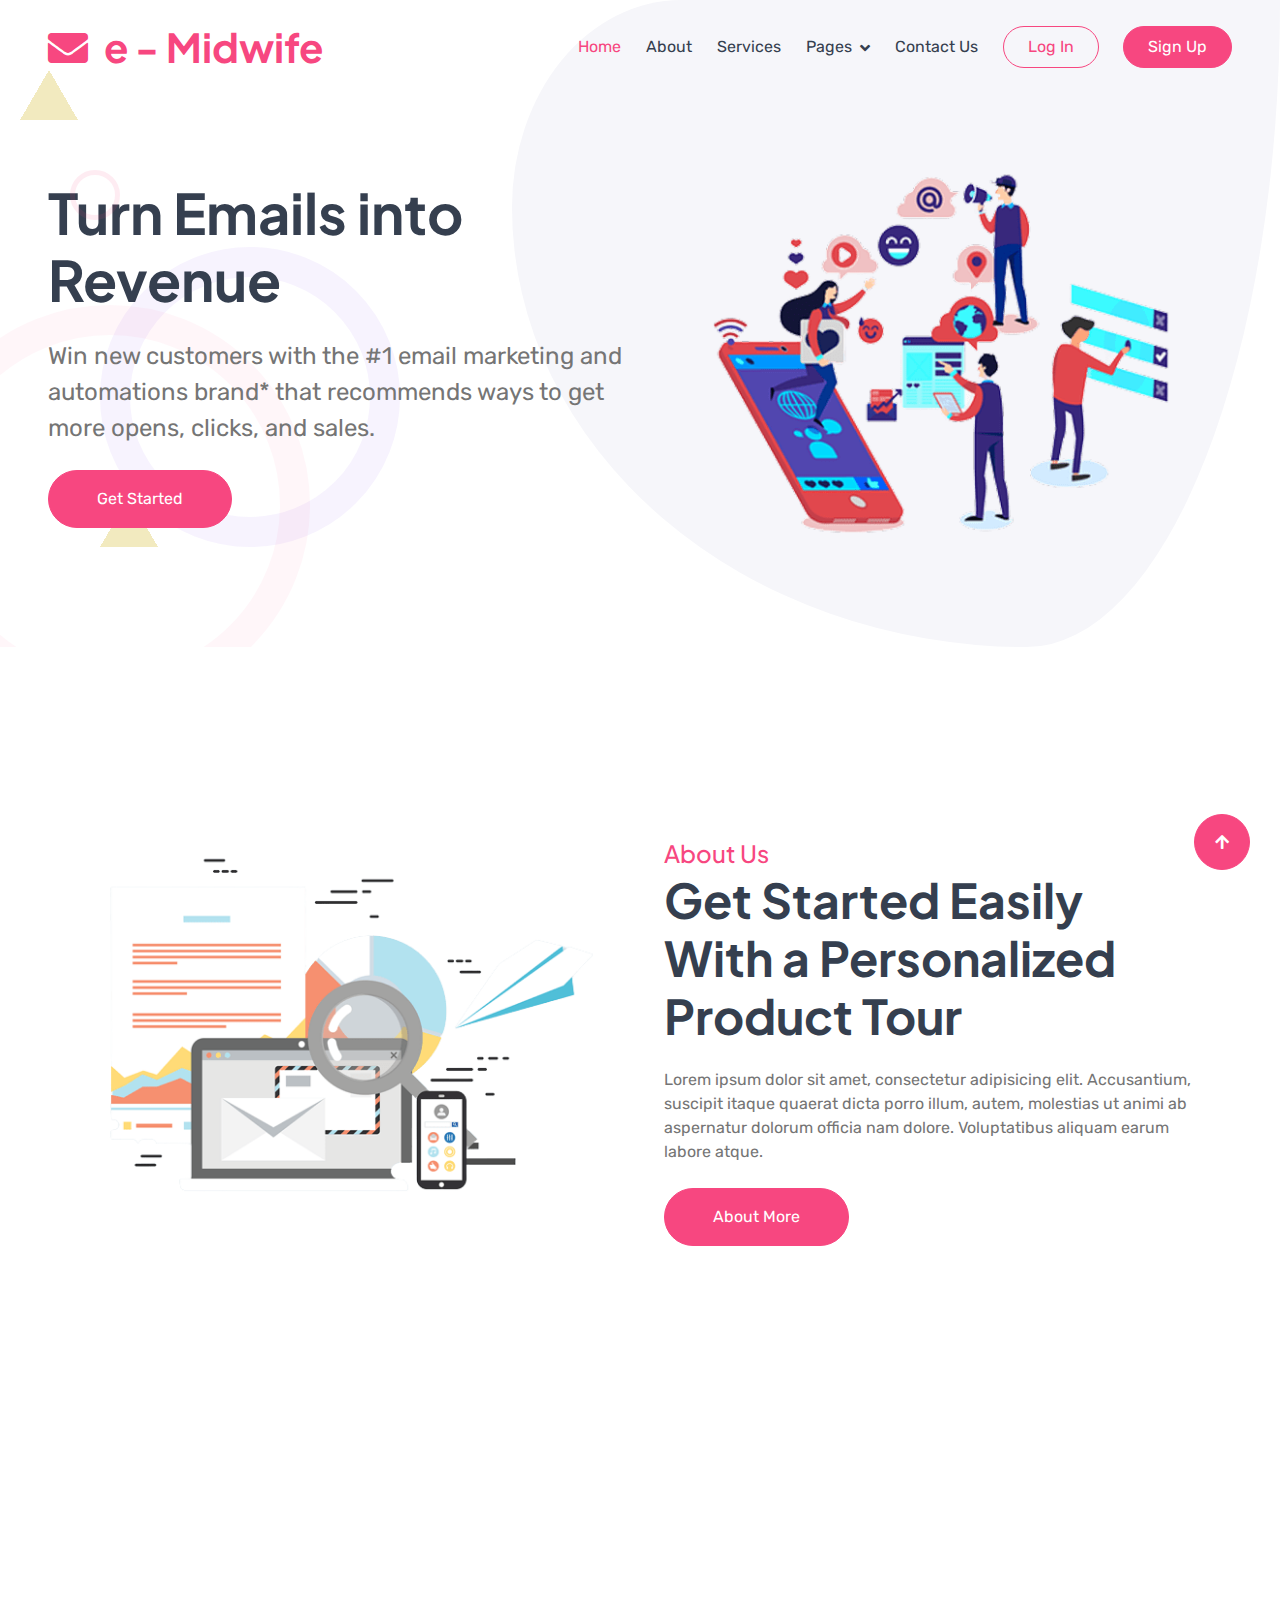
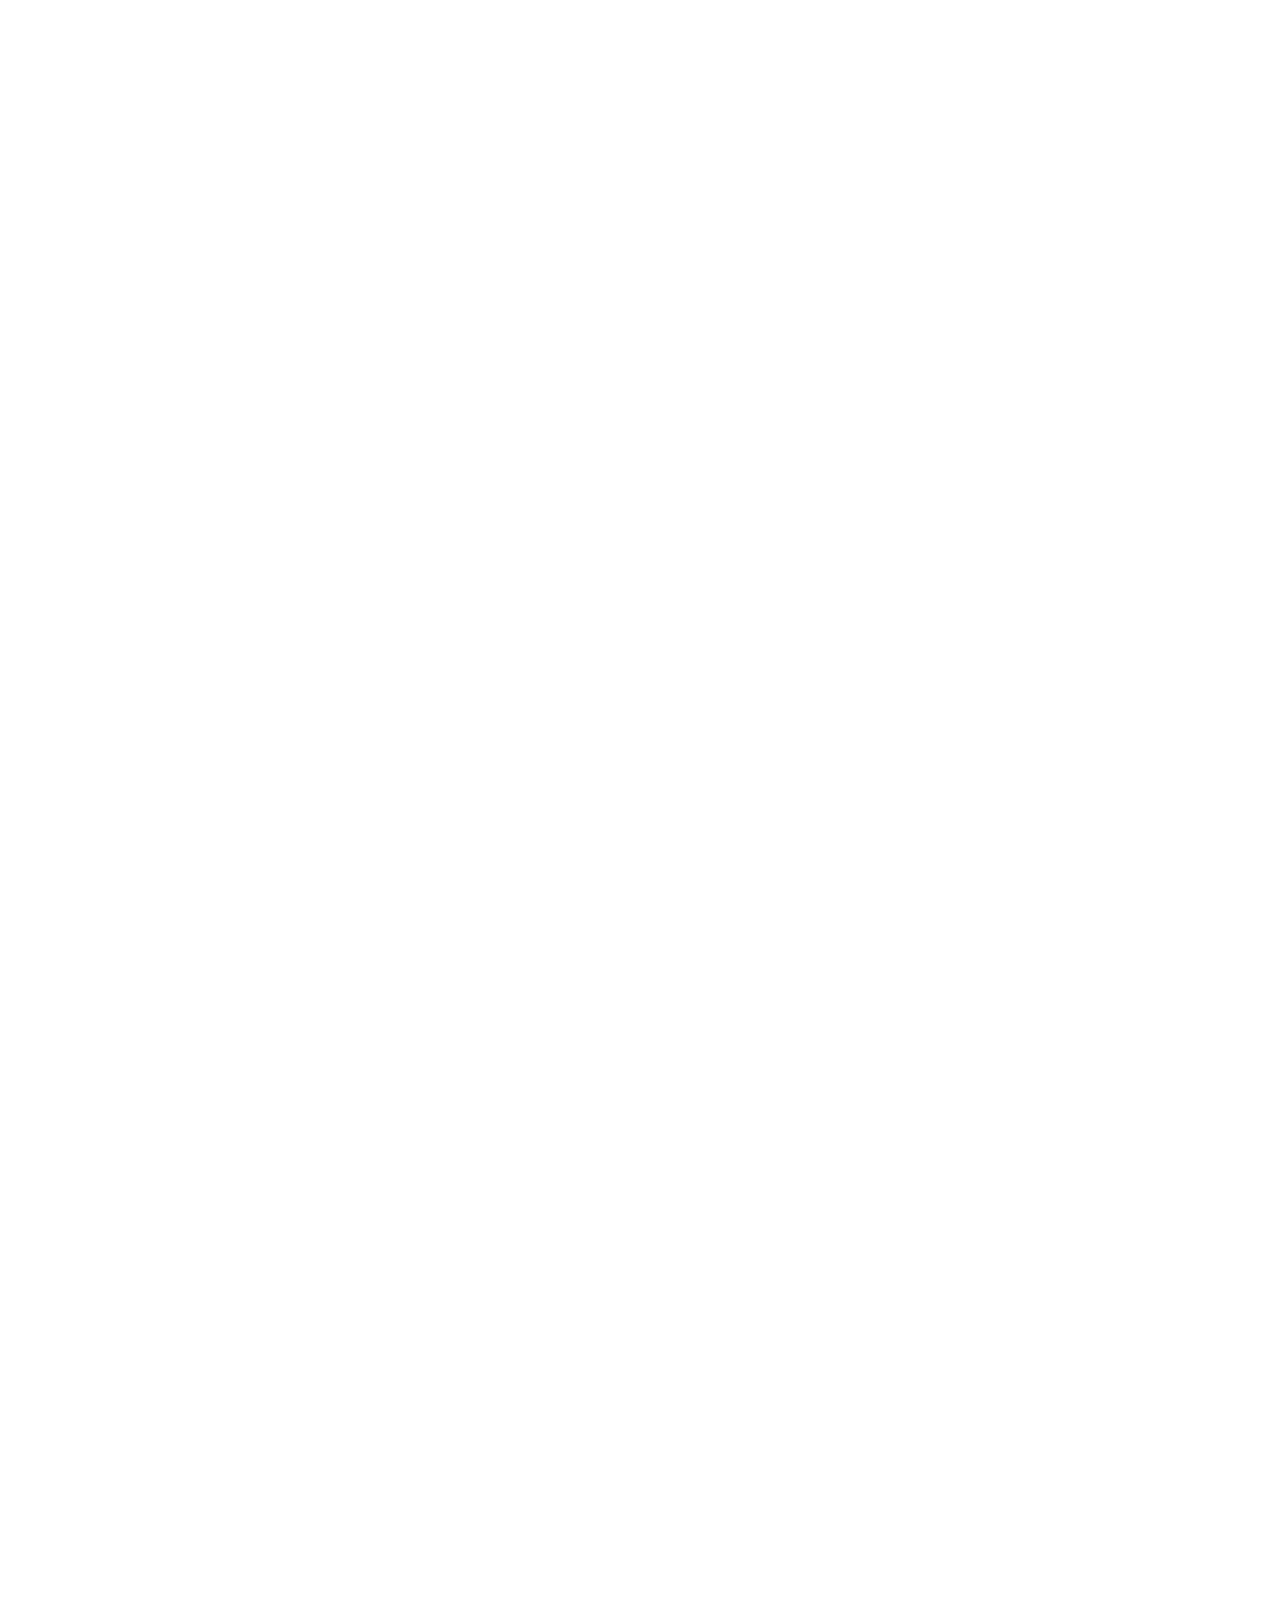
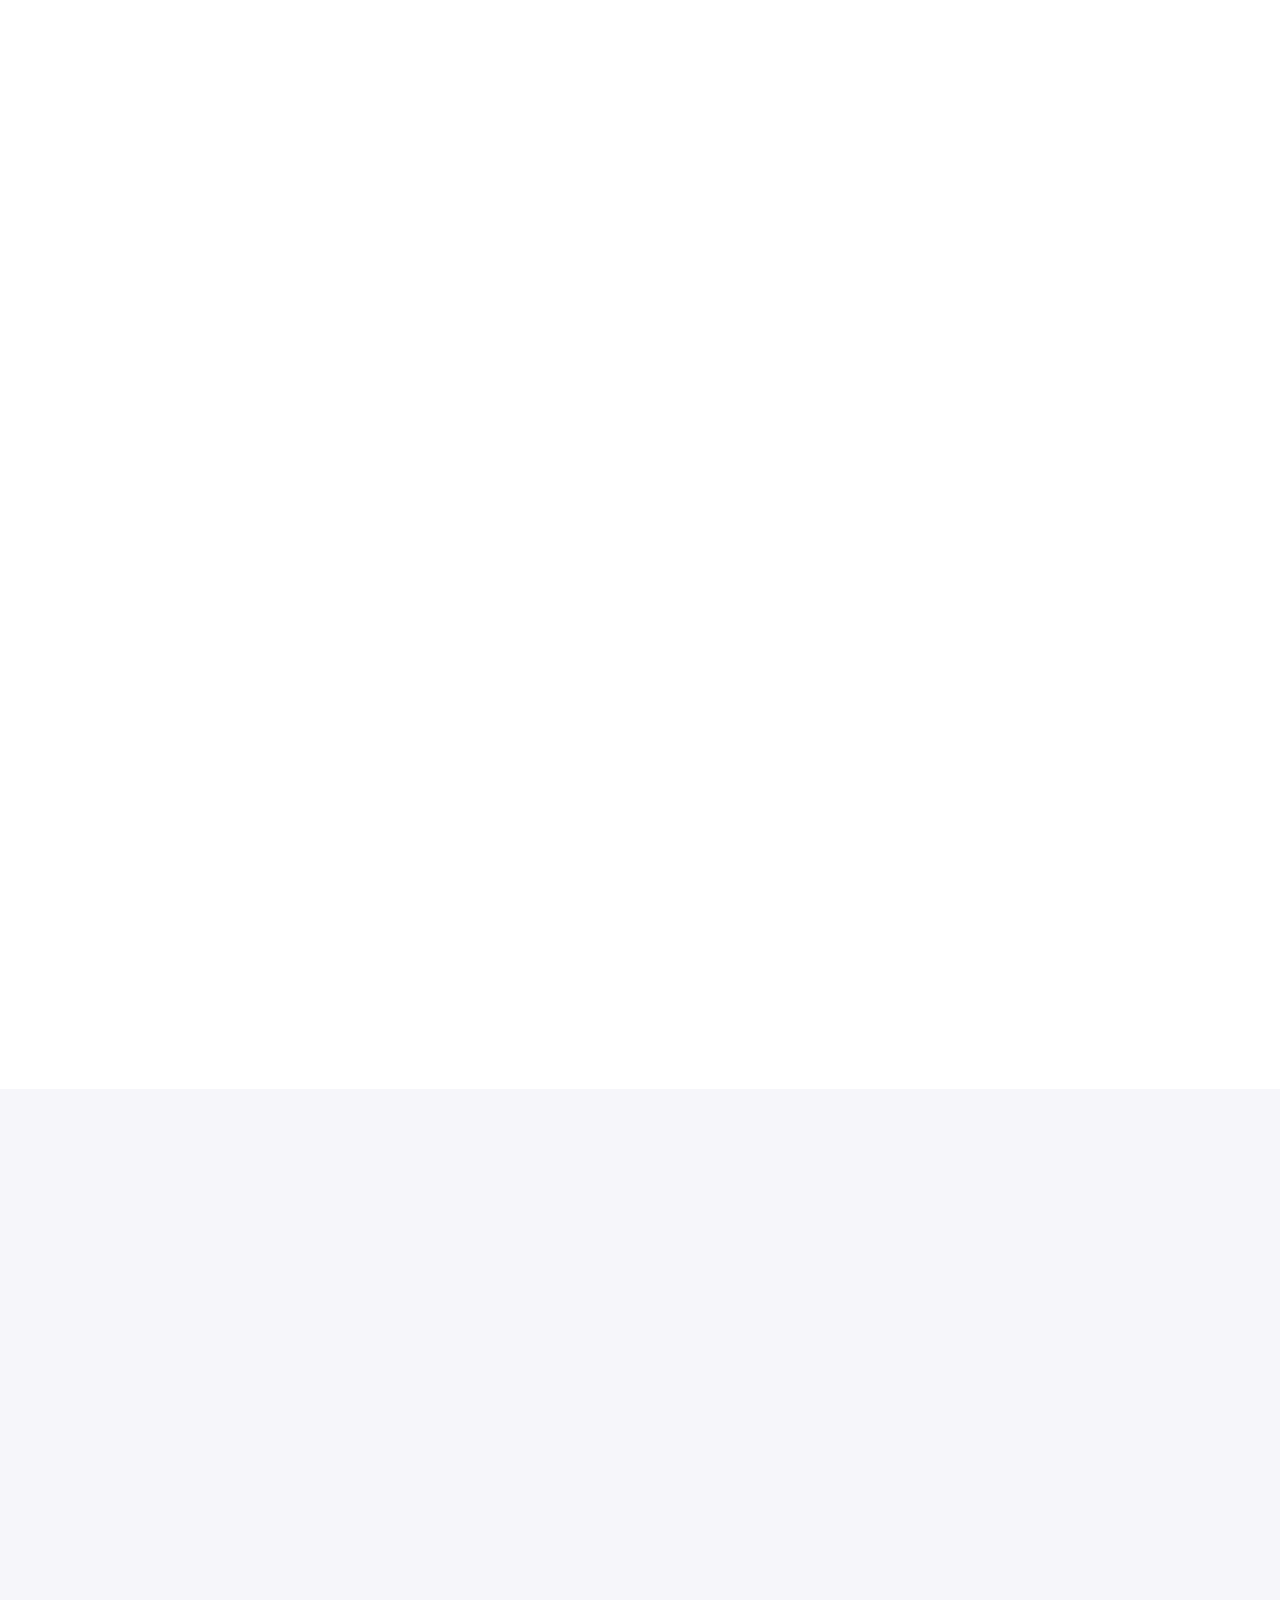
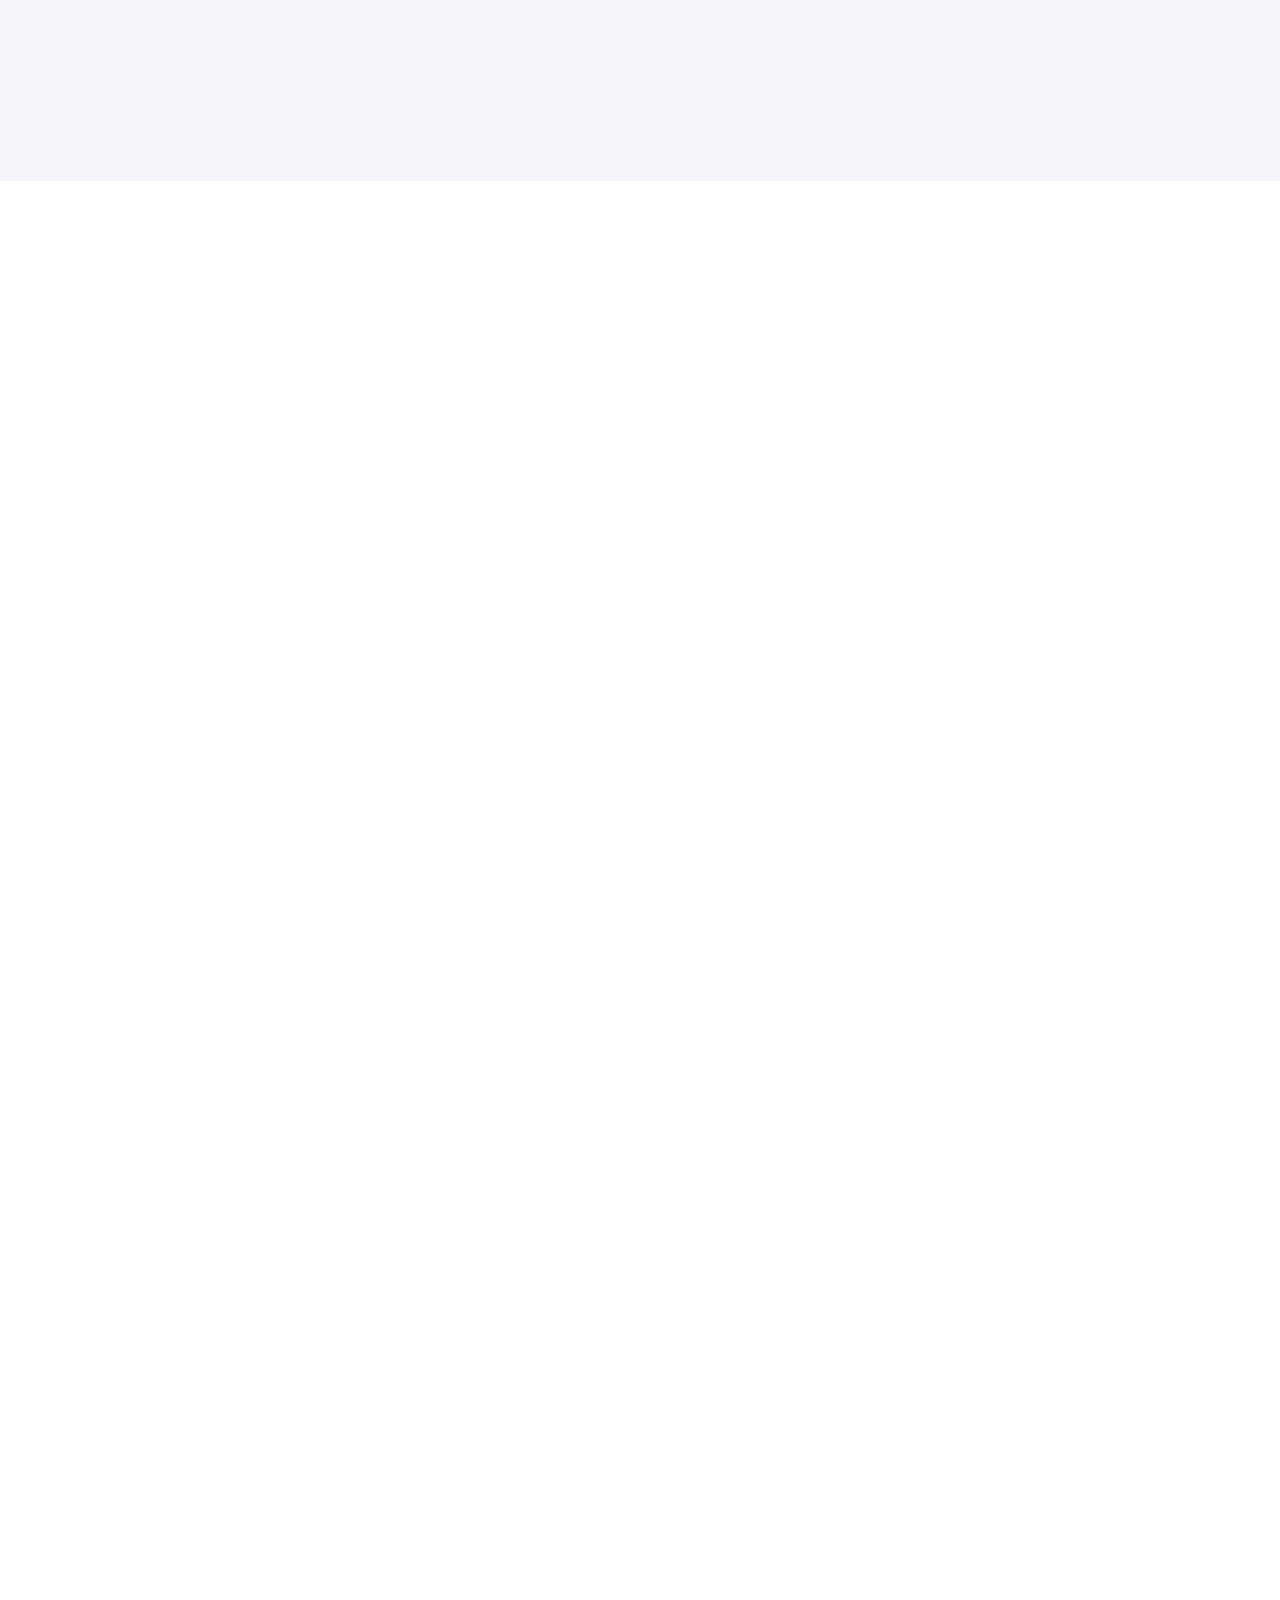
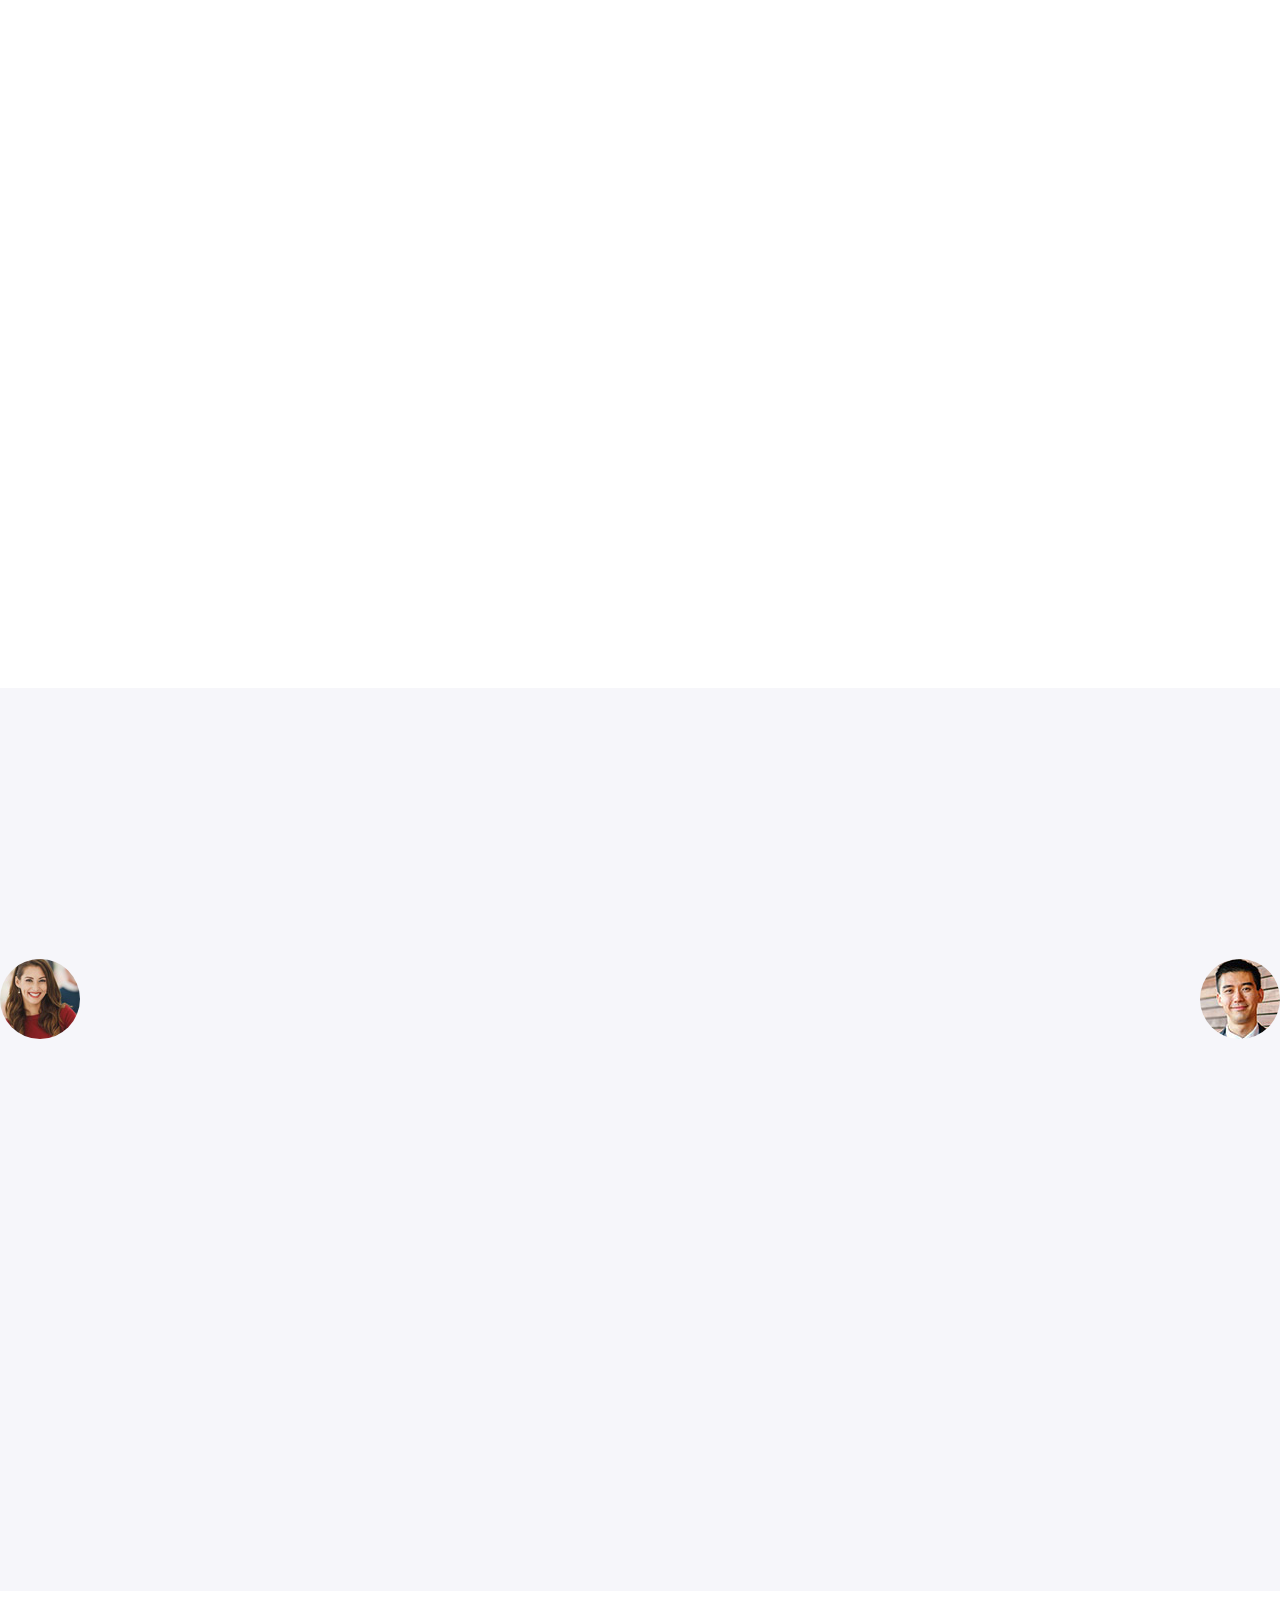
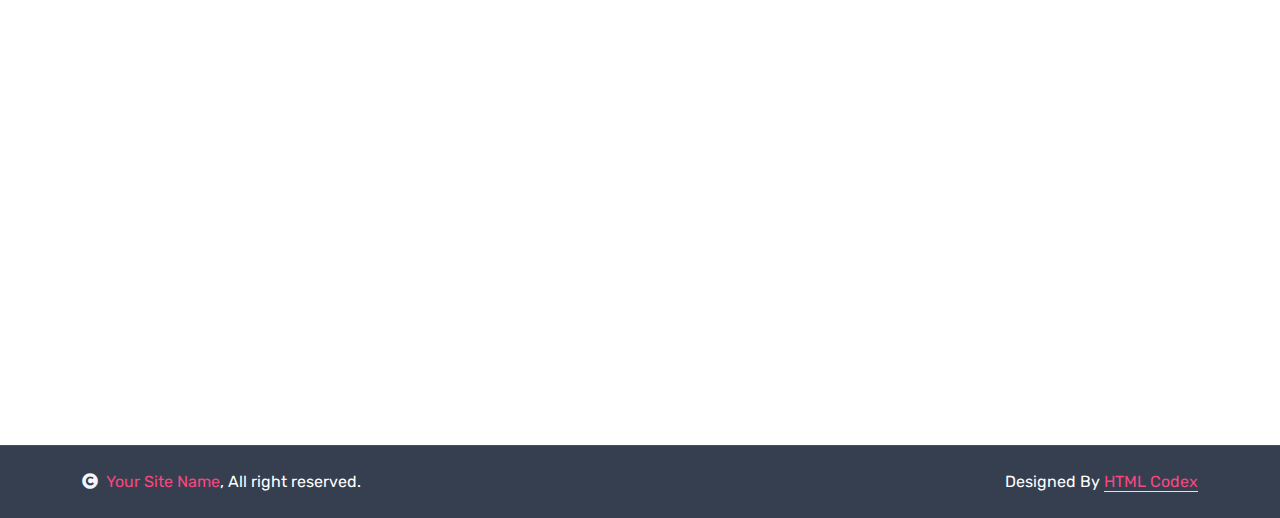
==== e-Midwife/index.html @ 735266c2 "implement research web site" ====
<!DOCTYPE html>
<html lang="en">

    <head>
        <meta charset="utf-8">
        <title>e - Midwife</title>
        <meta content="width=device-width, initial-scale=1.0" name="viewport">
        <meta content="" name="keywords">
        <meta content="" name="description">

        <!-- Google Web Fonts -->
        <link rel="preconnect" href="https://fonts.googleapis.com">
        <link rel="preconnect" href="https://fonts.gstatic.com" crossorigin>
        <link href="https://fonts.googleapis.com/css2?family=Plus+Jakarta+Sans:wght@500;600;700&family=Rubik:wght@400;500&display=swap" rel="stylesheet"> 

        <!-- Icon Font Stylesheet -->
        <link rel="stylesheet" href="https://use.fontawesome.com/releases/v5.15.4/css/all.css"/>
        <link href="https://cdn.jsdelivr.net/npm/bootstrap-icons@1.4.1/font/bootstrap-icons.css" rel="stylesheet">

        <!-- Libraries Stylesheet -->
        <link href="lib/animate/animate.min.css" rel="stylesheet">
        <link href="lib/owlcarousel/assets/owl.carousel.min.css" rel="stylesheet">
        <link href="lib/lightbox/css/lightbox.min.css" rel="stylesheet">

        <!-- Customized Bootstrap Stylesheet -->
        <link href="css/bootstrap.min.css" rel="stylesheet">

        <!-- Template Stylesheet -->
        <link href="css/style.css" rel="stylesheet">
    </head>

    <body>

        <!-- Spinner Start -->
        <div id="spinner" class="show bg-white position-fixed translate-middle w-100 vh-100 top-50 start-50 d-flex align-items-center justify-content-center">
            <div class="spinner-border text-primary" style="width: 3rem; height: 3rem;" role="status">
                <span class="sr-only">Loading...</span>
            </div>
        </div>
        <!-- Spinner End -->


        <!-- Navbar & Hero Start -->
        <div class="container-fluid header position-relative overflow-hidden p-0">
            <nav class="navbar navbar-expand-lg fixed-top navbar-light px-4 px-lg-5 py-3 py-lg-0">
                <a href="index.html" class="navbar-brand p-0">
                    <h1 class="display-6 text-primary m-0"><i class="fas fa-envelope me-3"></i>e - Midwife</h1>
                    <!-- <img src="img/logo.png" alt="Logo"> -->
                </a>
                <button class="navbar-toggler" type="button" data-bs-toggle="collapse" data-bs-target="#navbarCollapse">
                    <span class="fa fa-bars"></span>
                </button>
                <div class="collapse navbar-collapse" id="navbarCollapse">
                    <div class="navbar-nav ms-auto py-0">
                        <a href="index.html" class="nav-item nav-link active">Home</a>
                        <a href="about.html" class="nav-item nav-link">About</a>
                        <a href="service.html" class="nav-item nav-link">Services</a>
                        <div class="nav-item dropdown">
                            <a href="#" class="nav-link dropdown-toggle" data-bs-toggle="dropdown">Pages</a>
                            <div class="dropdown-menu m-0">
                                <a href="feature.html" class="dropdown-item">Features</a>
                                <a href="pricing.html" class="dropdown-item">Pricing</a>
                                <a href="blog.html" class="dropdown-item">Blog</a>
                                <a href="testimonial.html" class="dropdown-item">Testimonial</a>
                                <a href="404.html" class="dropdown-item">404 Page</a>
                            </div>
                        </div>
                        <a href="contact.html" class="nav-item nav-link">Contact Us</a>
                    </div>
                    <a href="#" class="btn btn-light border border-primary rounded-pill text-primary py-2 px-4 me-4">Log In</a>
                    <a href="#" class="btn btn-primary rounded-pill text-white py-2 px-4">Sign Up</a>
                </div>
            </nav>


            <!-- Hero Header Start -->
            <div class="hero-header overflow-hidden px-5">
                <div class="rotate-img">
                    <img src="img/sty-1.png" class="img-fluid w-100" alt="">
                    <div class="rotate-sty-2"></div>
                </div>
                <div class="row gy-5 align-items-center">
                    <div class="col-lg-6 wow fadeInLeft" data-wow-delay="0.1s">
                        <h1 class="display-4 text-dark mb-4 wow fadeInUp" data-wow-delay="0.3s">Turn Emails into Revenue</h1>
                        <p class="fs-4 mb-4 wow fadeInUp" data-wow-delay="0.5s">Win new customers with the #1 email marketing and automations brand* that recommends ways to get more opens, clicks, and sales.</p>
                        <a href="#" class="btn btn-primary rounded-pill py-3 px-5 wow fadeInUp" data-wow-delay="0.7s">Get Started</a>
                    </div>
                    <div class="col-lg-6 wow fadeInRight" data-wow-delay="0.2s">
                        <img src="img/hero-img-1.png" class="img-fluid w-100 h-100" alt="">
                    </div>
                </div>
            </div>
            <!-- Hero Header End -->
        </div>
        <!-- Navbar & Hero End -->


        <!-- About Start -->
        <div class="container-fluid overflow-hidden py-5"  style="margin-top: 6rem;">
            <div class="container py-5">
                <div class="row g-5">
                    <div class="col-lg-6 wow fadeInUp" data-wow-delay="0.1s">
                        <div class="RotateMoveLeft">
                            <img src="img/about-1.png" class="img-fluid w-100" alt="">
                        </div>
                    </div>
                    <div class="col-lg-6 wow fadeInUp" data-wow-delay="0.3s">
                        <h4 class="mb-1 text-primary">About Us</h4>
                        <h1 class="display-5 mb-4">Get Started Easily With a Personalized Product Tour</h1>
                        <p class="mb-4">Lorem ipsum dolor sit amet, consectetur adipisicing elit. Accusantium, suscipit itaque quaerat dicta porro illum, autem, molestias ut animi ab aspernatur dolorum officia nam dolore. Voluptatibus aliquam earum labore atque.
                        </p>
                        <a href="#" class="btn btn-primary rounded-pill py-3 px-5">About More</a>
                    </div>
                </div>
            </div>
        </div>
        <!-- About End -->


        <!-- Service Start -->
        <div class="container-fluid service py-5">
            <div class="container py-5">
                <div class="text-center mx-auto mb-5 wow fadeInUp" data-wow-delay="0.1s" style="max-width: 900px;">
                    <h4 class="mb-1 text-primary">Our Service</h4>
                    <h1 class="display-5 mb-4">What We Can Do For You</h1>
                    <p class="mb-0">Dolor sit amet consectetur, adipisicing elit. Ipsam, beatae maxime. Vel animi eveniet doloremque reiciendis soluta iste provident non rerum illum perferendis earum est architecto dolores vitae quia vero quod incidunt culpa corporis, porro doloribus. Voluptates nemo doloremque cum.
                    </p>
                </div>
                <div class="row g-4 justify-content-center">
                    <div class="col-md-6 col-lg-4 col-xl-3 wow fadeInUp" data-wow-delay="0.1s">
                        <div class="service-item text-center rounded p-4">
                            <div class="service-icon d-inline-block bg-light rounded p-4 mb-4"><i class="fas fa-mail-bulk fa-5x text-secondary"></i></div>
                            <div class="service-content">
                                <h4 class="mb-4">Email Newsletters</h4>
                                <p class="mb-4">Lorem ipsum dolor sit amet consectetur adipisicing elit.consectetur adipisicing elit
                                </p>
                                <a href="#" class="btn btn-light rounded-pill text-primary py-2 px-4">Read More</a>
                            </div>
                        </div>
                    </div>
                    <div class="col-md-6 col-lg-4 col-xl-3 wow fadeInUp" data-wow-delay="0.3s">
                        <div class="service-item text-center rounded p-4">
                            <div class="service-icon d-inline-block bg-light rounded p-4 mb-4"><i class="fas fa-thumbs-up fa-5x text-secondary"></i></div>
                            <div class="service-content">
                                <h4 class="mb-4">Acquistion Emails </h4>
                                <p class="mb-4">Lorem ipsum dolor sit amet consectetur adipisicing elit.consectetur adipisicing elit
                                </p>
                                <a href="#" class="btn btn-light rounded-pill text-primary py-2 px-4">Read More</a>
                            </div>
                        </div>
                    </div>
                    <div class="col-md-6 col-lg-4 col-xl-3 wow fadeInUp" data-wow-delay="0.5s">
                        <div class="service-item text-center rounded p-4">
                            <div class="service-icon d-inline-block bg-light rounded p-4 mb-4"><i class="fa fa-subway fa-5x text-secondary"></i></div>
                            <div class="service-content">
                                <h4 class="mb-4">Retention Emails</h4>
                                <p class="mb-4">Lorem ipsum dolor sit amet consectetur adipisicing elit.consectetur adipisicing elit
                                </p>
                                <a href="#" class="btn btn-light rounded-pill text-primary py-2 px-4">Read More</a>
                            </div>
                        </div>
                    </div>
                    <div class="col-md-6 col-lg-4 col-xl-3 wow fadeInUp" data-wow-delay="0.7s">
                        <div class="service-item text-center rounded p-4">
                            <div class="service-icon d-inline-block bg-light rounded p-4 mb-4"><i class="fas fa-sitemap fa-5x text-secondary"></i></div>
                            <div class="service-content">
                                <h4 class="mb-4">Promotional Emails</h4>
                                <p class="mb-4">Lorem ipsum dolor sit amet consectetur adipisicing elit.consectetur adipisicing elit
                                </p>
                                <a href="#" class="btn btn-light rounded-pill text-primary py-2 px-4">Read More</a>
                            </div>
                        </div>
                    </div>
                    <div class="col-md-6 col-lg-4 col-xl-3 wow fadeInUp" data-wow-delay="0.1s">
                        <div class="service-item text-center rounded p-4">
                            <div class="service-icon d-inline-block bg-light rounded p-4 mb-4"><i class="fas fa-mail-bulk fa-5x text-secondary"></i></div>
                            <div class="service-content">
                                <h4 class="mb-4">Email Newsletters</h4>
                                <p class="mb-4">Lorem ipsum dolor sit amet consectetur adipisicing elit.consectetur adipisicing elit
                                </p>
                                <a href="#" class="btn btn-light rounded-pill text-primary py-2 px-4">Read More</a>
                            </div>
                        </div>
                    </div>
                    <div class="col-md-6 col-lg-4 col-xl-3 wow fadeInUp" data-wow-delay="0.3s">
                        <div class="service-item text-center rounded p-4">
                            <div class="service-icon d-inline-block bg-light rounded p-4 mb-4"><i class="fas fa-thumbs-up fa-5x text-secondary"></i></div>
                            <div class="service-content">
                                <h4 class="mb-4">Acquistion Emails </h4>
                                <p class="mb-4">Lorem ipsum dolor sit amet consectetur adipisicing elit.consectetur adipisicing elit
                                </p>
                                <a href="#" class="btn btn-light rounded-pill text-primary py-2 px-4">Read More</a>
                            </div>
                        </div>
                    </div>
                    <div class="col-md-6 col-lg-4 col-xl-3 wow fadeInUp" data-wow-delay="0.5s">
                        <div class="service-item text-center rounded p-4">
                            <div class="service-icon d-inline-block bg-light rounded p-4 mb-4"><i class="fa fa-subway fa-5x text-secondary"></i></div>
                            <div class="service-content">
                                <h4 class="mb-4">Retention Emails</h4>
                                <p class="mb-4">Lorem ipsum dolor sit amet consectetur adipisicing elit.consectetur adipisicing elit
                                </p>
                                <a href="#" class="btn btn-light rounded-pill text-primary py-2 px-4">Read More</a>
                            </div>
                        </div>
                    </div>
                    <div class="col-md-6 col-lg-4 col-xl-3 wow fadeInUp" data-wow-delay="0.7s">
                        <div class="service-item text-center rounded p-4">
                            <div class="service-icon d-inline-block bg-light rounded p-4 mb-4"><i class="fas fa-sitemap fa-5x text-secondary"></i></div>
                            <div class="service-content">
                                <h4 class="mb-4">Promotional Emails</h4>
                                <p class="mb-4">Lorem ipsum dolor sit amet consectetur adipisicing elit.consectetur adipisicing elit
                                </p>
                                <a href="#" class="btn btn-light rounded-pill text-primary py-2 px-4">Read More</a>
                            </div>
                        </div>
                    </div>
                </div>
            </div>
        </div>
        <!-- Service End -->


        <!-- Feature Start -->
        <div class="container-fluid feature overflow-hidden py-5">
            <div class="container py-5">
                <div class="text-center mx-auto mb-5 wow fadeInUp" data-wow-delay="0.1s" style="max-width: 900px;">
                    <h4 class="text-primary">Our Feature</h4>
                    <h1 class="display-5 mb-4">Important Features For Email Marketing</h1>
                    <p class="mb-0">Dolor sit amet consectetur, adipisicing elit. Ipsam, beatae maxime. Vel animi eveniet doloremque reiciendis soluta iste provident non rerum illum perferendis earum est architecto dolores vitae quia vero quod incidunt culpa corporis, porro doloribus. Voluptates nemo doloremque cum.
                    </p>
                </div>
                <div class="row g-4 justify-content-center text-center mb-5">
                    <div class="col-md-6 col-lg-4 col-xl-3 wow fadeInUp" data-wow-delay="0.1s">
                        <div class="text-center p-4">
                            <div class="d-inline-block rounded bg-light p-4 mb-4"><i class="fas fa-envelope fa-5x text-secondary"></i></div>
                            <div class="feature-content">
                                <a href="#" class="h4">Email Marketing <i class="fa fa-long-arrow-alt-right"></i></a>
                                <p class="mt-4 mb-0">Lorem ipsum dolor sit amet consectetur adipisicing elit.consectetur adipisicing elit
                                </p>
                            </div>
                        </div>
                    </div>
                    <div class="col-md-6 col-lg-4 col-xl-3 wow fadeInUp" data-wow-delay="0.3s">
                        <div class="text-center p-4">
                            <div class="d-inline-block rounded bg-light p-4 mb-4"><i class="fas fa-mail-bulk fa-5x text-secondary"></i></div>
                            <div class="feature-content">
                                <a href="#" class="h4">Email Builder <i class="fa fa-long-arrow-alt-right"></i></a>
                                <p class="mt-4 mb-0">Lorem ipsum dolor sit amet consectetur adipisicing elit.consectetur adipisicing elit
                                </p>
                            </div>
                        </div>
                    </div>
                    <div class="col-md-6 col-lg-4 col-xl-3 wow fadeInUp" data-wow-delay="0.5s">
                        <div class="text-center rounded p-4">
                            <div class="d-inline-block rounded bg-light p-4 mb-4"><i class="fas fa-sitemap fa-5x text-secondary"></i></div>
                            <div class="feature-content">
                                <a href="#" class="h4">Customer Builder <i class="fa fa-long-arrow-alt-right"></i></a>
                                <p class="mt-4 mb-0">Lorem ipsum dolor sit amet consectetur adipisicing elit.consectetur adipisicing elit
                                </p>
                            </div>
                        </div>
                    </div>
                    <div class="col-md-6 col-lg-4 col-xl-3 wow fadeInUp" data-wow-delay="0.7s">
                        <div class="text-center rounded p-4">
                            <div class="d-inline-block rounded bg-light p-4 mb-4"><i class="fas fa-tasks fa-5x text-secondary"></i></div>
                            <div class="feature-content">
                                <a href="#" class="h4">Campaign Manager <i class="fa fa-long-arrow-alt-right"></i></a>
                                <p class="mt-4 mb-0">Lorem ipsum dolor sit amet consectetur adipisicing elit.consectetur adipisicing elit
                                </p>
                            </div>
                        </div>
                    </div>
                    <div class="col-12 wow fadeInUp" data-wow-delay="0.1s">
                        <div class="my-3">
                            <a href="#" class="btn btn-primary d-inline rounded-pill px-5 py-3">More Features</a>
                        </div>
                    </div>
                </div>
                <div class="row g-5 pt-5" style="margin-top: 6rem;">
                    <div class="col-lg-6 wow fadeInLeft" data-wow-delay="0.1s">
                        <div class="feature-img RotateMoveLeft h-100" style="object-fit: cover;">
                            <img src="img/features-1.png" class="img-fluid w-100 h-100" alt="">
                        </div>
                    </div>
                    <div class="col-lg-6 wow fadeInRight" data-wow-delay="0.1s">
                        <h4 class="text-primary">Fearutes</h4>
                        <h1 class="display-5 mb-4">Push Your Visitors Into Happy Customers</h1>
                        <p class="mb-4">Lorem ipsum dolor sit amet, consectetur adipisicing elit. Accusantium, suscipit itaque quaerat dicta porro illum, autem, molestias ut animi ab aspernatur dolorum officia nam dolore. Voluptatibus aliquam earum labore atque.
                        </p>
                        <div class="row g-4">
                            <div class="col-6">
                                <div class="d-flex">
                                    <i class="fas fa-newspaper fa-4x text-secondary"></i>
                                    <div class="d-flex flex-column ms-3">
                                        <h2 class="mb-0 fw-bold">285</h2>
                                        <small class="text-dark">Created Projects</small>
                                    </div>
                                </div>
                            </div>
                            <div class="col-6">
                                <div class="d-flex">
                                    <i class="fas fa-users fa-4x text-secondary"></i>
                                    <div class="d-flex flex-column ms-3">
                                        <h2 class="mb-0 fw-bold">6560</h2>
                                        <small class="text-dark">Happy Clients</small>
                                    </div>
                                </div>
                            </div>
                        </div>
                        <div class="my-4">
                            <a href="#" class="btn btn-primary rounded-pill py-3 px-5">Read More</a>
                        </div>
                    </div>
                </div>
            </div>
        </div>
        <!-- Feature End -->


        <!-- FAQ Start -->
        <div class="container-fluid FAQ bg-light overflow-hidden py-5">
            <div class="container py-5">
                <div class="row g-5 align-items-center">
                    <div class="col-lg-6 wow fadeInLeft" data-wow-delay="0.1s">
                       <div class="accordion" id="accordionExample">
                            <div class="accordion-item border-0 mb-4">
                                <h2 class="accordion-header" id="headingOne">
                                    <button class="accordion-button rounded-top" type="button" data-bs-toggle="collapse" data-bs-target="#collapseOne" aria-expanded="true" aria-controls="collapseTOne">
                                        Why did you choose Our Email Services?
                                    </button>
                                </h2>
                                <div id="collapseOne" class="accordion-collapse collapse show" aria-labelledby="headingOne" data-bs-parent="#accordionExample">
                                    <div class="accordion-body my-2">
                                        <h5>Dolor sit amet consectetur adipisicing elit.</h5>
                                        <p>Lorem ipsum dolor sit amet consectetur adipisicing elit. Ad nemo impedit, sapiente quis illo quia nulla atque maxime fuga minima ipsa quae cum consequatur, sit, delectus exercitationem odit officiis maiores! Neque, quidem corrupti modi architecto eos saepe incidunt dignissimos rerum.</p>
                                        <p>Lorem ipsum dolor sit amet consectetur adipisicing elit. Dicta distinctio hic fuga odio excepturi ducimus sequi at. Doloribus, non aspernatur.</p>
                                    </div>
                                </div>
                            </div>
                            <div class="accordion-item border-0 mb-4">
                                <h2 class="accordion-header" id="headingTwo">
                                    <button class="accordion-button collapsed rounded-top" type="button" data-bs-toggle="collapse" data-bs-target="#collapseTwo" aria-expanded="false" aria-controls="collapseTwo">
                                        Are there any hidden charges? 
                                    </button>
                                </h2>
                                <div id="collapseTwo" class="accordion-collapse collapse" aria-labelledby="headingTwo" data-bs-parent="#accordionExample">
                                    <div class="accordion-body my-2">
                                        <h5>Dolor sit amet consectetur adipisicing elit.</h5>
                                        <p>Lorem ipsum dolor sit amet consectetur adipisicing elit. Ad nemo impedit, sapiente quis illo quia nulla atque maxime fuga minima ipsa quae cum consequatur, sit, delectus exercitationem odit officiis maiores! Neque, quidem corrupti modi architecto eos saepe incidunt dignissimos rerum.</p>
                                        <p>Lorem ipsum dolor sit amet consectetur adipisicing elit. Dicta distinctio hic fuga odio excepturi ducimus sequi at. Doloribus, non aspernatur.</p>
                                    </div>
                                </div>
                            </div>
                            <div class="accordion-item border-0">
                                <h2 class="accordion-header" id="headingThree">
                                    <button class="accordion-button collapsed rounded-top" type="button" data-bs-toggle="collapse" data-bs-target="#collapseThree" aria-expanded="false" aria-controls="collapseThree">
                                        What are the key challenges of email marketing?
                                    </button>
                                </h2>
                                <div id="collapseThree" class="accordion-collapse collapse" aria-labelledby="headingThree" data-bs-parent="#accordionExample">
                                    <div class="accordion-body my-2">
                                        <h5>Dolor sit amet consectetur adipisicing elit.</h5>
                                        <p>Lorem ipsum dolor sit amet consectetur adipisicing elit. Ad nemo impedit, sapiente quis illo quia nulla atque maxime fuga minima ipsa quae cum consequatur, sit, delectus exercitationem odit officiis maiores! Neque, quidem corrupti modi architecto eos saepe incidunt dignissimos rerum.</p>
                                        <p>Lorem ipsum dolor sit amet consectetur adipisicing elit. Dicta distinctio hic fuga odio excepturi ducimus sequi at. Doloribus, non aspernatur.</p>
                                    </div>
                                </div>
                            </div>
                       </div>
                    </div>
                    <div class="col-lg-6 wow fadeInRight" data-wow-delay="0.3s">
                        <div class="FAQ-img RotateMoveRight rounded">
                            <img src="img/about-1.png" class="img-fluid w-100" alt="">
                        </div>
                    </div>
                </div>
            </div>
        </div>
        <!-- FAQ End -->


        <!-- Pricing Start -->
        <div class="container-fluid price py-5">
            <div class="container py-5">
                <div class="text-center mx-auto mb-5 wow fadeInUp" data-wow-delay="0.1s" style="max-width: 900px;">
                    <h4 class="text-primary">Pricing Plan</h4>
                    <h1 class="display-5 mb-4">Not Sure Which Plan Is For You?</h1>
                    <p class="mb-0">Dolor sit amet consectetur, adipisicing elit. Ipsam, beatae maxime. Vel animi eveniet doloremque reiciendis soluta iste provident non rerum illum perferendis earum est architecto dolores vitae quia vero quod incidunt culpa corporis, porro doloribus. Voluptates nemo doloremque cum.
                    </p>
                </div>
                <div class="row g-5 justify-content-center">
                    <div class="col-md-6 col-lg-6 col-xl-4 wow fadeInUp" data-wow-delay="0.1s">
                        <div class="price-item bg-light rounded text-center">
                            <div class="text-center text-dark border-bottom d-flex flex-column justify-content-center p-4" style="width: 100%; height: 160px;">
                                <p class="fs-2 fw-bold text-uppercase mb-0">BASIC</p>
                                <div class="d-flex justify-content-center">
                                    <strong class="align-self-start">$</strong>
                                    <p class="mb-0"><span class="display-5">00</span>/mo</p>
                                </div>                        
                            </div>
                            <div class="text-start p-5">
                                <p><i class="fas fa-check text-success me-1"></i> Limited Acess Library</p>
                                <p><i class="fas fa-check text-success me-1"></i> Customer Support</p>
                                <p><i class="fas fa-check text-success me-1"></i> Pre-built Email Templates</p>
                                <p><i class="fas fa-check text-success me-1"></i> Reporting & Analytics</p>
                                <p><i class="fas fa-check text-success me-1"></i> Forms & Landing Pages</p>
                                <p><i class="fas fa-check text-success me-1"></i> A/B Testing</p>
                                <p><i class="fas fa-check text-success me-1"></i> Email Scheduling</p>
                                <p><i class="fas fa-check text-success me-1"></i> Automated Customer Journeys</p>
                                <p><i class="fas fa-times text-danger me-1"></i> Creative Assistant</p>
                                <p class="mb-4"><i class="fas fa-times text-danger me-1"></i> Role-based Access</p>
                                <button class="btn btn-light rounded-pill py-2 px-5" type="button">Get Started</button>
                            </div>
                        </div>
                    </div>
                    <div class="col-md-6 col-lg-6 col-xl-4 wow fadeInUp" data-wow-delay="0.3s">
                        <div class="price-item bg-light rounded text-center">
                            <div class="pice-item-offer">Popular</div>
                            <div class="text-center text-primary border-bottom d-flex flex-column justify-content-center p-4" style="width: 100%; height: 160px;">
                                <p class="fs-2 fw-bold text-uppercase mb-0">Standard</p>
                                <div class="d-flex justify-content-center">
                                    <strong class="align-self-start">$</strong>
                                    <p class="mb-0"><span class="display-5">23</span>/mo</p>
                                </div>                        
                            </div>
                            <div class="text-start p-5">
                                <p><i class="fas fa-check text-success me-1"></i> Limited Acess Library</p>
                                <p><i class="fas fa-check text-success me-1"></i> Customer Support</p>
                                <p><i class="fas fa-check text-success me-1"></i> Pre-built Email Templates</p>
                                <p><i class="fas fa-check text-success me-1"></i> Reporting & Analytics</p>
                                <p><i class="fas fa-check text-success me-1"></i> Forms & Landing Pages</p>
                                <p><i class="fas fa-check text-success me-1"></i> A/B Testing</p>
                                <p><i class="fas fa-check text-success me-1"></i> Email Scheduling</p>
                                <p><i class="fas fa-check text-success me-1"></i> Automated Customer Journeys</p>
                                <p><i class="fas fa-times text-danger me-1"></i> Creative Assistant</p>
                                <p class="mb-4"><i class="fas fa-times text-danger me-1"></i> Role-based Access</p>
                                <button class="btn btn-light rounded-pill py-2 px-5" type="button">Get Started</button>
                            </div>
                        </div>
                    </div>
                    <div class="col-md-6 col-lg-6 col-xl-4 wow fadeInUp" data-wow-delay="0.5s">
                        <div class="price-item bg-light rounded text-center">
                            <div class="text-center text-secondary border-bottom d-flex flex-column justify-content-center p-4" style="width: 100%; height: 160px;">
                                <p class="fs-2 fw-bold text-uppercase mb-0">Premium</p>
                                <div class="d-flex justify-content-center">
                                    <strong class="align-self-start">$</strong>
                                    <p class="mb-0"><span class="display-5">49</span>/mo</p>
                                </div>                        
                            </div>
                            <div class="text-start p-5">
                                <p><i class="fas fa-check text-success me-1"></i> Limited Acess Library</p>
                                <p><i class="fas fa-check text-success me-1"></i> Customer Support</p>
                                <p><i class="fas fa-check text-success me-1"></i> Pre-built Email Templates</p>
                                <p><i class="fas fa-check text-success me-1"></i> Reporting & Analytics</p>
                                <p><i class="fas fa-check text-success me-1"></i> Forms & Landing Pages</p>
                                <p><i class="fas fa-check text-success me-1"></i> A/B Testing</p>
                                <p><i class="fas fa-check text-success me-1"></i> Email Scheduling</p>
                                <p><i class="fas fa-check text-success me-1"></i> Automated Customer Journeys</p>
                                <p><i class="fas fa-times text-danger me-1"></i> Creative Assistant</p>
                                <p class="mb-4"><i class="fas fa-times text-danger me-1"></i> Role-based Access</p>
                                <button class="btn btn-light rounded-pill py-2 px-5" type="button">Get Started</button>
                            </div>
                        </div>
                    </div>
                </div>
            </div>
        </div>
        <!-- Pricing End -->


        <!-- Blog Start -->
        <div class="container-fluid blog py-5">
            <div class="container py-5">
                <div class="text-center mx-auto mb-5 wow fadeInUp" data-wow-delay="0.1s" style="max-width: 900px;">
                    <h4 class="text-primary">Our Blog</h4>
                    <h1 class="display-5 mb-4">Join Us For New Blog</h1>
                    <p class="mb-0">Dolor sit amet consectetur, adipisicing elit. Ipsam, beatae maxime. Vel animi eveniet doloremque reiciendis soluta iste provident non rerum illum perferendis earum est architecto dolores vitae quia vero quod incidunt culpa corporis, porro doloribus. Voluptates nemo doloremque cum.
                    </p>
                </div>
                <div class="row g-4 justify-content-center">
                    <div class="col-md-6 col-lg-4 col-xl-3 wow fadeInUp" data-wow-delay="0.1s">
                        <div class="blog-item">
                            <div class="blog-img">
                                <img src="img/blog-1.png" class="img-fluid w-100" alt="">
                                <div class="blog-info">
                                    <span><i class="fa fa-clock"></i> Dec 01.2024</span>
                                    <div class="d-flex">
                                        <span class="me-3"> 3 <i class="fa fa-heart"></i></span>
                                        <a href="#" class="text-white">0 <i class="fa fa-comment"></i></a>
                                    </div>
                                </div>
                            </div>
                            <div class="blog-content text-dark border p-4 ">
                                <h5 class="mb-4">Dolor, sit amet consectetur adipisicing</h5>
                                <p class="mb-4">Lorem ipsum dolor sit amet consectur adip sed eiusmod amet consectur adip.</p>
                                <a class="btn btn-light rounded-pill py-2 px-4" href="#">Read More</a>
                            </div>
                        </div>
                    </div>
                    <div class="col-md-6 col-lg-4 col-xl-3 wow fadeInUp" data-wow-delay="0.3s">
                        <div class="blog-item">
                            <div class="blog-img">
                                <img src="img/blog-2.png" class="img-fluid w-100" alt="">
                                <div class="blog-info">
                                    <span><i class="fa fa-clock"></i> Dec 01.2024</span>
                                    <div class="d-flex">
                                        <span class="me-3"> 3 <i class="fa fa-heart"></i></span>
                                        <a href="#" class="text-white">0 <i class="fa fa-comment"></i></a>
                                    </div>
                                </div>
                            </div>
                            <div class="blog-content text-dark border p-4 ">
                                <h5 class="mb-4">Dolor, sit amet consectetur adipisicing</h5>
                                <p class="mb-4">Lorem ipsum dolor sit amet consectur adip sed eiusmod amet consectur adip.</p>
                                <a class="btn btn-light rounded-pill py-2 px-4" href="#">Read More</a>
                            </div>
                        </div>
                    </div>
                    <div class="col-md-6 col-lg-4 col-xl-3 wow fadeInUp" data-wow-delay="0.5s">
                        <div class="blog-item">
                            <div class="blog-img">
                                <img src="img/blog-3.png" class="img-fluid w-100" alt="">
                                <div class="blog-info">
                                    <span><i class="fa fa-clock"></i> Dec 01.2024</span>
                                    <div class="d-flex">
                                        <span class="me-3"> 3 <i class="fa fa-heart"></i></span>
                                        <a href="#" class="text-white">0 <i class="fa fa-comment"></i></a>
                                    </div>
                                </div>
                            </div>
                            <div class="blog-content text-dark border p-4 ">
                                <h5 class="mb-4">Dolor, sit amet consectetur adipisicing</h5>
                                <p class="mb-4">Lorem ipsum dolor sit amet consectur adip sed eiusmod amet consectur adip.</p>
                                <a class="btn btn-light rounded-pill py-2 px-4" href="#">Read More</a>
                            </div>
                        </div>
                    </div>
                    <div class="col-md-6 col-lg-4 col-xl-3 wow fadeInUp" data-wow-delay="0.7s">
                        <div class="blog-item">
                            <div class="blog-img">
                                <img src="img/blog-4.png" class="img-fluid w-100" alt="">
                                <div class="blog-info">
                                    <span><i class="fa fa-clock"></i> Dec 01.2024</span>
                                    <div class="d-flex">
                                        <span class="me-3"> 3 <i class="fa fa-heart"></i></span>
                                        <a href="#" class="text-white">0 <i class="fa fa-comment"></i></a>
                                    </div>
                                </div>
                            </div>
                            <div class="blog-content text-dark border p-4 ">
                                <h5 class="mb-4">Dolor, sit amet consectetur adipisicing</h5>
                                <p class="mb-4">Lorem ipsum dolor sit amet consectur adip sed eiusmod amet consectur adip.</p>
                                <a class="btn btn-light rounded-pill py-2 px-4" href="#">Read More</a>
                            </div>
                        </div>
                    </div>
                </div>
            </div>
        </div>
        <!-- Blog End -->


        <!-- Testimonial Start -->
        <div class="container-fluid testimonial py-5">
            <div class="container py-5">
                <div class="text-center mx-auto mb-5 wow fadeInUp" data-wow-delay="0.1s" style="max-width: 900px;">
                    <h4 class="text-primary">Testimonial</h4>
                    <h1 class="display-5 mb-4">What Our Client Say About Us</h1>
                    <p class="mb-0">Dolor sit amet consectetur, adipisicing elit. Ipsam, beatae maxime. Vel animi eveniet doloremque reiciendis soluta iste provident non rerum illum perferendis earum est architecto dolores vitae quia vero quod incidunt culpa corporis, porro doloribus. Voluptates nemo doloremque cum.
                    </p>
                </div>
                <div class="testimonial-carousel owl-carousel wow zoomInDown" data-wow-delay="0.2s">
                    <div class="testimonial-item" data-dot="<img class='img-fluid' src='img/testimonial-img-1.jpg' alt=''>">
                        <div class="testimonial-inner text-center p-5">
                            <div class="d-flex align-items-center justify-content-center mb-4">
                                <div class="testimonial-inner-img border border-primary border-3 me-4" style="width: 100px; height: 100px; border-radius: 50%;">
                                    <img src="img/testimonial-img-1.jpg" class="img-fluid rounded-circle" alt="">
                                </div>
                                <div>
                                    <h5 class="mb-2">John Abraham</h5>
                                    <p class="mb-0">New York, USA</p>
                                </div>
                            </div>
                            <p class="fs-7">Lorem ipsum dolor, sit amet consectetur adipisicing elit. Asperiores nemo facilis tempora esse explicabo sed! Dignissimos quia ullam pariatur blanditiis sed voluptatum. Totam aut quidem laudantium tempora. Minima, saepe earum!
                            </p>
                            <div class="text-center">
                                <div class="d-flex justify-content-center">
                                    <i class="fas fa-star text-primary"></i>
                                    <i class="fas fa-star text-primary"></i>
                                    <i class="fas fa-star text-primary"></i>
                                    <i class="fas fa-star text-primary"></i>
                                    <i class="fas fa-star text-primary"></i>
                                </div>
                            </div>
                        </div>
                    </div>
                    <div class="testimonial-item" data-dot="<img class='img-fluid' src='img/testimonial-img-2.jpg' alt=''>">
                        <div class="testimonial-inner text-center p-5">
                            <div class="d-flex align-items-center justify-content-center mb-4">
                                <div class="testimonial-inner-img border border-primary border-3 me-4" style="width: 100px; height: 100px; border-radius: 50%;">
                                    <img src="img/testimonial-img-2.jpg" class="img-fluid rounded-circle" alt="">
                                </div>
                                <div>
                                    <h5 class="mb-2">John Abraham</h5>
                                    <p class="mb-0">New York, USA</p>
                                </div>
                            </div>
                            <p class="fs-7">Lorem ipsum dolor, sit amet consectetur adipisicing elit. Asperiores nemo facilis tempora esse explicabo sed! Dignissimos quia ullam pariatur blanditiis sed voluptatum. Totam aut quidem laudantium tempora. Minima, saepe earum!
                            </p>
                            <div class="text-center">
                                <div class="d-flex justify-content-center">
                                    <i class="fas fa-star text-primary"></i>
                                    <i class="fas fa-star text-primary"></i>
                                    <i class="fas fa-star text-primary"></i>
                                    <i class="fas fa-star text-primary"></i>
                                    <i class="fas fa-star text-primary"></i>
                                </div>
                            </div>
                        </div>
                    </div>
                    <div class="testimonial-item" data-dot="<img class='img-fluid' src='img/testimonial-img-3.jpg' alt=''>">
                        <div class="testimonial-inner text-center p-5">
                            <div class="d-flex align-items-center justify-content-center mb-4">
                                <div class="testimonial-inner-img border border-primary border-3 me-4" style="width: 100px; height: 100px; border-radius: 50%;">
                                    <img src="img/testimonial-img-3.jpg" class="img-fluid rounded-circle" alt="">
                                </div>
                                <div>
                                    <h5 class="mb-2">John Abraham</h5>
                                    <p class="mb-0">New York, USA</p>
                                </div>
                            </div>
                            <p class="fs-7">Lorem ipsum dolor, sit amet consectetur adipisicing elit. Asperiores nemo facilis tempora esse explicabo sed! Dignissimos quia ullam pariatur blanditiis sed voluptatum. Totam aut quidem laudantium tempora. Minima, saepe earum!
                            </p>
                            <div class="text-center">
                                <div class="d-flex justify-content-center">
                                    <i class="fas fa-star text-primary"></i>
                                    <i class="fas fa-star text-primary"></i>
                                    <i class="fas fa-star text-primary"></i>
                                    <i class="fas fa-star text-primary"></i>
                                    <i class="fas fa-star text-primary"></i>
                                </div>
                            </div>
                        </div>
                    </div>
                </div>
            </div>
        </div>
        <!-- Testimonial End -->


        <!-- Footer Start -->
        <div class="container-fluid footer py-5 wow fadeIn" data-wow-delay="0.2s">
            <div class="container py-5">
                <div class="row g-5">
                    <div class="col-md-6 col-lg-6 col-xl-3">
                        <div class="footer-item d-flex flex-column">
                            <h4 class="text-dark mb-4">Company</h4>
                            <a href=""> Why Mailler?</a>
                            <a href=""> Our Features</a>
                            <a href=""> Our Portfolio</a>
                            <a href=""> About Us</a>
                            <a href=""> Our Blog & News</a>
                            <a href=""> Get In Touch</a>
                        </div>
                    </div>
                    <div class="col-md-6 col-lg-6 col-xl-3">
                        <div class="footer-item d-flex flex-column">
                            <h4 class="mb-4 text-dark">Quick Links</h4>
                            <a href=""> About Us</a>
                            <a href=""> Contact Us</a>
                            <a href=""> Privacy Policy</a>
                            <a href=""> Terms & Conditions</a>
                            <a href=""> Our Blog & News</a>
                            <a href=""> Our Team</a>
                        </div>
                    </div>
                    <div class="col-md-6 col-lg-6 col-xl-3">
                        <div class="footer-item d-flex flex-column">
                            <h4 class="mb-4 text-dark">Services</h4>
                            <a href=""> All Services</a>
                            <a href=""> Promotional Emails</a>
                            <a href=""> Product Updates</a>
                            <a href=""> Email Marketing</a>
                            <a href=""> Acquistion Emails</a>
                            <a href=""> Retention Emails</a>
                        </div>
                    </div>
                    <div class="col-md-6 col-lg-6 col-xl-3">
                        <div class="footer-item d-flex flex-column">
                            <h4 class="mb-4 text-dark">Contact Info</h4>
                            <a href=""><i class="fa fa-map-marker-alt me-2"></i> 123 Street, New York, USA</a>
                            <a href=""><i class="fas fa-envelope me-2"></i> info@example.com</a>
                            <a href=""><i class="fas fa-phone me-2"></i> +012 345 67890</a>
                            <a href="" class="mb-3"><i class="fas fa-print me-2"></i> +012 345 67890</a>
                            <div class="d-flex align-items-center">
                                <i class="fas fa-share fa-2x text-secondary me-2"></i>
                                <a class="btn-square btn btn-primary rounded-circle mx-1" href=""><i class="fab fa-facebook-f"></i></a>
                                <a class="btn-square btn btn-primary rounded-circle mx-1" href=""><i class="fab fa-twitter"></i></a>
                                <a class="btn-square btn btn-primary rounded-circle mx-1" href=""><i class="fab fa-instagram"></i></a>
                                <a class="btn-square btn btn-primary rounded-circle mx-1" href=""><i class="fab fa-linkedin-in"></i></a>
                            </div>
                        </div>
                    </div>
                </div>
            </div>
        </div>
        <!-- Footer End -->

        
        <!-- Copyright Start -->
        <div class="container-fluid copyright py-4">
            <div class="container">
                <div class="row g-4 align-items-center">
                    <div class="col-md-6 text-center text-md-start mb-md-0">
                        <span class="text-white"><a href="#"><i class="fas fa-copyright text-light me-2"></i>Your Site Name</a>, All right reserved.</span>
                    </div>
                    <div class="col-md-6 text-center text-md-end text-white">
                        <!--/*** This template is free as long as you keep the below author’s credit link/attribution link/backlink. ***/-->
                        <!--/*** If you'd like to use the template without the below author’s credit link/attribution link/backlink, ***/-->
                        <!--/*** you can purchase the Credit Removal License from "https://htmlcodex.com/credit-removal". ***/-->
                        Designed By <a class="border-bottom" href="https://htmlcodex.com">HTML Codex</a>
                    </div>
                </div>
            </div>
        </div>
        <!-- Copyright End -->


        <!-- Back to Top -->
        <a href="#" class="btn btn-primary btn-lg-square back-to-top"><i class="fa fa-arrow-up"></i></a>   

        
    <!-- JavaScript Libraries -->
    <script src="https://ajax.googleapis.com/ajax/libs/jquery/3.6.4/jquery.min.js"></script>
    <script src="https://cdn.jsdelivr.net/npm/bootstrap@5.0.0/dist/js/bootstrap.bundle.min.js"></script>
    <script src="lib/wow/wow.min.js"></script>
    <script src="lib/easing/easing.min.js"></script>
    <script src="lib/waypoints/waypoints.min.js"></script>
    <script src="lib/counterup/counterup.min.js"></script>
    <script src="lib/owlcarousel/owl.carousel.min.js"></script>
    <script src="lib/lightbox/js/lightbox.min.js"></script>
    

    <!-- Template Javascript -->
    <script src="js/main.js"></script>
    </body>

</html>
---- e-Midwife/css/style.css ----
/*** Spinner Start ***/
/*** Spinner ***/
#spinner {
    opacity: 0;
    visibility: hidden;
    transition: opacity .5s ease-out, visibility 0s linear .5s;
    z-index: 99999;
}

#spinner.show {
    transition: opacity .5s ease-out, visibility 0s linear 0s;
    visibility: visible;
    opacity: 1;
}
/*** Spinner End ***/

.back-to-top {
    position: fixed;
    right: 30px;
    bottom: 30px;
    display: flex;
    width: 45px;
    height: 45px;
    align-items: center;
    justify-content: center;
    transition: 0.5s;
    z-index: 99;
}

/*** Button Start ***/
.btn {
    font-weight: 600;
    transition: .5s;
}

.btn-square {
    width: 32px;
    height: 32px;
}

.btn-sm-square {
    width: 34px;
    height: 34px;
}

.btn-md-square {
    width: 44px;
    height: 44px;
}

.btn-lg-square {
    width: 56px;
    height: 56px;
}

.btn-square,
.btn-sm-square,
.btn-md-square,
.btn-lg-square {
    padding: 0;
    display: flex;
    align-items: center;
    justify-content: center;
    font-weight: normal;
    border-radius: 50%;
}

.btn.btn-primary {
    background: var(--bs-primary) !important;
    color: var(--bs-white) !important;
    font-weight: 400;
    transition: 0.5s;
}

.btn.btn-primary:hover {
    background: var(--bs-white) !important;
    color: var(--bs-primary) !important;
}

.btn.btn-light {
    background: var(--bs-light) !important;
    color: var(--bs-primary) !important;
    font-weight: 400;
    transition: 0.5s;
}

.btn.btn-light:hover {
    background: var(--bs-primary) !important;
    color: var(--bs-light) !important;
}


.RotateMoveLeft {
    position: relative;
    animation: RotateMoveLeft 10s linear infinite;
}

.RotateMoveRight {
    position: relative;
    animation: RotateMoveLeft 10s linear infinite;
}

@keyframes RotateMoveLeft {
    0%   {left: 0px;}
    50%   {left: 40px;}
    100%  {left: 0px;}
}

@keyframes RotateMoveRight {
    0%   {right: 0px;}
    50%   {right: 40px;}
    100%  {right: 0px;}
}


/*** Navbar ***/
.navbar-light .navbar-nav .nav-link {
    margin-right: 25px;
    padding: 35px 0;
    color: var(--bs-dark) !important;
    font-size: 16px;
    font-weight: 400;
    outline: none;
    transition: .5s;
}

.sticky-top.navbar-light .navbar-nav .nav-link {
    padding: 20px 0;
    color: var(--dark) !important;
}

.navbar-light .navbar-nav .nav-link:hover,
.navbar-light .navbar-nav .nav-link.active {
    color: var(--bs-primary) !important;
}

.navbar-light .navbar-brand img {
    max-height: 50px;
    transition: .5s;
}

.sticky-top.navbar-light .navbar-brand img {
    max-height: 45px;
}

.navbar .dropdown-toggle::after {
    border: none;
    content: "\f107";
    font-family: "Font Awesome 5 Free";
    font-weight: 600;
    vertical-align: middle;
    margin-left: 8px;
}

@media (min-width: 1200px) {
    .navbar .nav-item .dropdown-menu {
        display: block;
        visibility: hidden;
        top: 100%;
        transform: rotateX(-75deg);
        transform-origin: 0% 0%;
        border: 0;
        border-radius: 10px;
        transition: .5s;
        opacity: 0;
    }
}

.dropdown .dropdown-menu a:hover {
    background: var(--bs-primary);
    color: var(--bs-white);
}

.navbar .nav-item:hover .dropdown-menu {
    transform: rotateX(0deg);
    visibility: visible;
    background: var(--bs-light) !important;
    transition: .5s;
    opacity: 1;
}

.collapse.navbar-collapse {
    transition: 0.5s;
}

@media (max-width: 992px) {
    nav.bg-transparent {
        position: absolute;
        width: 100%;
        background: transparent !important;
    }

    .navbar.navbar-expand-lg button span {
        position: relative;
        z-index: 99;
    }

    .navbar {
        position: relative;
        background: var(--bs-light);
        z-index: 2;
    }

    .sticky-top.navbar-light {
        position: relative;
        background: var(--bs-white) !important;
        padding: 0 20px 20px 20px !important;
    }

    .sticky-top.navbar-light {
        background: transparent;
    }

    nav.navbar {
        padding: 0 30px 30px 0;
    }

    .navbar.navbar-expand-lg .navbar-toggler {
        padding: 10px 20px;
        border: 1px solid var(--bs-primary);
        color: var(--bs-primary);
    }

    .navbar-light .navbar-collapse {
        margin-top: 15px;
        border-top: 1px solid #DDDDDD;
    }

    .navbar-light .navbar-nav .nav-link,
    .sticky-top.navbar-light .navbar-nav .nav-link {
        padding: 10px 0;
        margin-left: 0;
        color: var(--bs-dark) !important;
    }


    .navbar-light .navbar-brand img {
        max-height: 45;
    }

    .hero-header {
        margin-top: -100px !important;
    }
}

@media (min-width: 992px) {
    .navbar-light {
        position: absolute;
        width: 100%;
        top: 0;
        left: 0;
        background: transparent !important;
        z-index: 999;
    }
    
    .sticky-top.navbar-light {
        position: fixed;
        background: var(--bs-light) !important;
    }
}
/*** Navbar End ***/

/*** Single Page Hero Header Start ***/
.bg-breadcrumb {
    position: relative;
    overflow: hidden;
    background: linear-gradient(rgba(102, 16, 242, 0.05), rgba(102, 16, 242, 0.05));
    background-position: center center;
    background-repeat: no-repeat;
    background-size: cover;
    padding: 150px 0 60px 0;
    margin-bottom: 6rem;
    transition: 0.5s;
}

.bg-breadcrumb::after {
    content: "";
    position: absolute;
    bottom: -20%;
    left: -10%;
    width: 600px;
    height: 600px;
    border-radius: 300px;
    border: 80px solid rgba(247, 71, 128, 0.05);
    background: transparent;
    animation: RotateMoveSingle 5s linear infinite;
    z-index: -1;
}

.bg-breadcrumb .breadcrumb {
    position: relative;
    z-index: 2;
}


@keyframes RotateMoveSingle {
    0% {
        -webkit-transform: rotateZ(0deg) rotate(0deg) translate3d(0, 1%, 0) rotateZ(0deg);
        transform: rotateZ(0deg) rotate(0deg) translate3d(0, 1%, 0) rotateZ(0deg);
    }
      100% {
        -webkit-transform: rotateZ(360deg) rotate(360deg) translate3d(0, 1%, 0) rotateZ(-360deg);
        transform: rotateZ(360deg) rotate(360deg) translate3d(0, 1%, 0) rotateZ(-360deg);
    }

    0% {bottom: 0px;}
    50%   {left: -10px;}
    75%   {bottom: 10%;}
    100%  {bottom: 0px;}
}

.bg-breadcrumb::before {
    content: "";
    position: absolute;
    top: -15%;
    right: -10%;
    width: 600px;
    height: 600px;
    border-radius: 300px;
    border: 80px solid rgba(247, 71, 128, 0.04);
    background: transparent;
    animation: RotateMoveSingle 5s linear infinite;
    z-index: -1;
}

@keyframes RotateMoveSingle {
    0% {
        -webkit-transform: rotateZ(0deg) rotate(0deg) translate3d(0, 1%, 0) rotateZ(0deg);
        transform: rotateZ(0deg) rotate(0deg) translate3d(0, 1%, 0) rotateZ(0deg);
    }
      100% {
        -webkit-transform: rotateZ(360deg) rotate(360deg) translate3d(0, 1%, 0) rotateZ(-360deg);
        transform: rotateZ(360deg) rotate(360deg) translate3d(0, 1%, 0) rotateZ(-360deg);
    }

    0% {top: 0px;}
    50%   {top: 10%;}
    100%  {top: 0px;}
}

@media (max-width: 992px) {
    .bg-breadcrumb {
        padding-top: 100px !important;
    }
}

.bg-breadcrumb .breadcrumb-item a {
    color: var(--bs-dark) !important;
}


.breadcrumb-animation {
    position: absolute;
    top: 0;
    left: 0;
    width: 100%;
    height: 100%;
    overflow: hidden;
}

.breadcrumb-animation li {
    position: absolute;
    display: block;
    list-style: none;
    width: 20px;
    height: 20px;
    background: rgba(102, 16, 242, 0.07);
    animation: animate 25s linear infinite;
    bottom: -150px;
    
}

.breadcrumb-animation li:nth-child(1) {
    left: 25%;
    width: 80px;
    height: 80px;
    animation-delay: 0s;
}


.breadcrumb-animation li:nth-child(2) {
    left: 10%;
    width: 20px;
    height: 20px;
    animation-delay: 2s;
    animation-duration: 12s;
}

.breadcrumb-animation li:nth-child(3) {
    left: 70%;
    width: 20px;
    height: 20px;
    animation-delay: 4s;
}

.breadcrumb-animation li:nth-child(4) {
    left: 40%;
    width: 60px;
    height: 60px;
    animation-delay: 0s;
    animation-duration: 18s;
}

.breadcrumb-animation li:nth-child(5) {
    left: 65%;
    width: 20px;
    height: 20px;
    animation-delay: 0s;
}

.breadcrumb-animation li:nth-child(6) {
    left: 75%;
    width: 110px;
    height: 110px;
    animation-delay: 3s;
}

.breadcrumb-animation li:nth-child(7) {
    left: 35%;
    width: 150px;
    height: 150px;
    animation-delay: 7s;
}

.breadcrumb-animation li:nth-child(8) {
    left: 50%;
    width: 25px;
    height: 25px;
    animation-delay: 15s;
    animation-duration: 45s;
}

.breadcrumb-animation li:nth-child(9) {
    left: 20%;
    width: 15px;
    height: 15px;
    animation-delay: 2s;
    animation-duration: 35s;
}

.breadcrumb-animation li:nth-child(10) {
    left: 85%;
    width: 150px;
    height: 150px;
    animation-delay: 0s;
    animation-duration: 11s;
}

@keyframes animate {

    0%{
        transform: translateY(0) rotate(0deg);
        opacity: 1;
        border-radius: 0;
    }

    100%{
        transform: translateY(-1000px) rotate(720deg);
        opacity: 0;
        border-radius: 50%;
    }

}
/*** Single Page Hero Header End ***/


/*** Hearo Header Start ***/
.header::after {
    position: absolute;
    content: "";
    top: 0;
    right: 0;
    width: 60%;
    height: 100%;
    background: var(--bs-light);
    border-radius: 22% 78% 33% 67% / 32% 0% 100% 68%;
    animation: bgMove 5s linear infinite;
    z-index: -1;
}

@keyframes bgMove {
    0%   {right: 0px;}
    50%   {right: 20px;}
    100%  {right: 0px;}
}

.header::before {
    content: "";
    position: absolute;
    bottom: -9%;
    left: -7%;
    width: 400px;
    height: 400px;
    border-radius: 200px;
    border: 30px solid rgba(247, 71, 128, 0.05);
    background: transparent;
    animation: RotateMoveHeader 5s linear infinite;
    z-index: -1;

}

@keyframes RotateMoveHeader {
    0% {
        -webkit-transform: rotateZ(0deg) rotate(0deg) translate3d(0, 1%, 0) rotateZ(0deg);
        transform: rotateZ(0deg) rotate(0deg) translate3d(0, 1%, 0) rotateZ(0deg);
    }
      100% {
        -webkit-transform: rotateZ(360deg) rotate(360deg) translate3d(0, 1%, 0) rotateZ(-360deg);
        transform: rotateZ(360deg) rotate(360deg) translate3d(0, 1%, 0) rotateZ(-360deg);
    }


    0% {bottom: 0px;}
    50%   {left: -10px;}
    75%   {bottom: 9%;}
    100%  {bottom: 0px;}
}

.hero-header {
    padding-top: 160px;
    padding-bottom: 100px;
    position: relative;
}

.hero-header::after {
    content: "";
    position: absolute;
    left: 100px;
    bottom: 100px;
    width: 58px;
    height: 50px;
    background: url(../img/sty-1.png) center center no-repeat;
    animation: RotateMoveSty-3 45s linear infinite;
    transition: 0.5s;
    z-index: -1;
    
}

@keyframes RotateMoveSty-3 {
    0%   {left: 100px;}
    40%   {bottom: -0px;}
    50%   {left: 700px;}
    70%   {bottom: 500px;}
    80%   {left: 400px;}
    95%   {bottom: -0px;}
    100%  {left: 100px;}
}

.hero-header::before {
    content: "";
    position: absolute;
    left: 100px;
    bottom: 100px;
    width: 300px;
    height: 300px;
    border-radius: 150px;
    border: 30px solid rgba(102, 16, 242, 0.05);
    background: transparent;
    animation: RotateMoveSty-4 45s linear infinite;
    transition: 0.5s;
    z-index: -1;
    
}

@keyframes RotateMoveSty-4 {
    0%   {left: 100px;}
    40%   {bottom: -0px;}
    50%   {left: 700px;}
    70%   {bottom: 500px;}
    80%   {left: 400px;}
    95%   {bottom: -0px;}
    100%  {left: 100px;}
}


.hero-header .rotate-img {
    position: absolute;
    top: 70px;
    left: 20px;
}

.hero-header .rotate-img .rotate-sty-2 {
    position: absolute;
    top: 100px;
    left: 50px;
    width: 50px;
    height: 50px;
    border-radius: 30px;
    border: 5px solid rgba(247, 71, 128, 0.1);
    background: transparent;
    animation: RotateMoveSty-2 45s linear infinite;
    transition: 0.5s;

}

@keyframes RotateMoveSty-2 {
    0%   {left: 0px;}
    40%   {top: -30px;}
    50%   {left: 500px;}
    70%   {top: 200px;}
    80%   {left: 100px;}
    95%   {top: -30px;}
    100%  {left: 0px;}
}

.hero-header .rotate-img img {
    position: relative;
    animation: RotateMove 30s linear infinite;
    z-index: -1;
}

@keyframes RotateMove {
    0%   {left: 0px;}
    50%   {left: 200px;}
    100%  {left: 0px;}
}


@media (max-width: 992px) {
    .hero-header {
        padding-top: 280px;
        
    }

    .hero-header .rotate-img img {
        margin-top: 100px;
    }
   
}
/*** Hero Header End ***/


/*** Service Start ***/
.service .service-item {
    box-shadow: 0 0 45px rgba(0, 0, 0, 0.1);
}

.service .service-item,
.service .service-item .service-icon,
.service .service-item a {
    transition: 0.5s;
}

.service .service-item:hover {
    background: rgba(102, 16, 242, 0.09);
    border: 1px ;
}


.service .service-item:hover .service-icon,
.service .service-item:hover a {
    background: var(--bs-white) !important;
}

.service .service-item:hover a:hover {
    background: var(--bs-primary) !important;
    color: var(--bs-white);
}

/*** Service End ***/


/*** Features Start ***/
.feature .feature-img {
    background: var(--bs-light);
    border-radius: 58% 42% 21% 79% / 30% 29% 71% 70%;
}
/*** Features End ***/


/*** Pricing Start ***/
.price .price-item {
    position: relative;
    overflow: hidden;
    transition: 0.5s;
}

.price .price-item:hover {
    background: var(--bs-white) !important;
    box-shadow: 0 0 45px rgba(0, 0, 0, 0.2);
}

.price .price-item .pice-item-offer {
    position: absolute;
    width: 200px;
    height: 110px;
    top: -45px;
    right: -80px;
    background: var(--bs-primary) !important;
    color: var(--bs-white);
    transform: rotate(42deg);
    display: flex;
    align-items: end;
    justify-content: center;
    padding-bottom: 10px;
}
/*** Pricing End ***/


/*** Blog Start ***/
.blog .blog-item {
    border-radius: 10px;
}

.blog .blog-item .blog-img {
    position: relative;
    overflow: hidden;
    background: rgba(102, 16, 242, 0.2);
    border-top-right-radius: 10px;
    border-top-left-radius: 10px;
}

.blog .blog-item .blog-img .blog-info {
    position: absolute;
    width: 100%;
    height: 100%;
    bottom: 0;
    left: 0;
    padding: 20px;
    background: rgba(102, 16, 242, 0.2);
    color: var(--bs-white) !important;
    display: flex;
    align-items: end;
    justify-content: space-between;
    transition: 0.5s;
}

.blog .blog-item .blog-img:hover .blog-info {
    background: rgba(0, 0, 0, .4);
}


.blog .blog-item .blog-content {
    border-bottom-left-radius: 10px;
    border-bottom-right-radius: 10px;
}

.blog .blog-item .blog-img img {
    transition: 0.5s;
}

.blog .blog-item .blog-img:hover img {
    transform: scale(1.3);
}
/*** Blog End ***/


/*** Testimonial Start ***/
.testimonial {
    position: relative;
    background: var(--bs-light);
    overflow: hidden;
    z-index: 1;
}
.testimonial::after {
    content: "";
    position: absolute;
    top: 30%;
    left: 0;
    width: 80px;
    height: 80px;
    border-radius: 40px;
    background: url(../img/testimonial-img-2.jpg) center center no-repeat;
    animation: TestimonialMoveLeft 100s linear infinite;
    z-index: -1;

}

.testimonial::before {
    content: "";
    position: absolute;
    top: 30%;
    right: 0;
    width: 80px;
    height: 80px;
    border-radius: 40px;
    background: url(../img/testimonial-img-3.jpg) center center no-repeat;
    animation: TestimonialMoveRight 100s linear infinite;
    z-index: -1;

}

@keyframes TestimonialMoveLeft {
    0%   {left: 0px;}
    25%   {top: 100px;}
    50%   {left: 100%;}
    75%   {top: 80%;}
    100%  {left: 0px;}
}

@keyframes TestimonialMoveRight {
    0%   {right: 0px;}
    25%   {top: 100px;}
    50%   {right: 100%;}
    75%   {top: 80%;}
    100%  {right: 0px;}
}

.testimonial .testimonial-carousel.owl-carousel {
    position: relative;
    padding: 0 35px;
    transition: 0.5s;
}

.testimonial .testimonial-carousel .owl-nav .owl-prev {
    position: absolute;
    top: 50%;
    left: 10px;
    transform: translateY(-50%);
    width: 65px;
    height: 65px;
    border-radius: 40px;
    display: flex;
    align-items: center;
    justify-content: center;
    background: rgba(102, 16, 242, 0.09);
    color: var(--bs-primary);
    transition: 0.5s;
}

.testimonial .testimonial-carousel .owl-nav .owl-next {
    position: absolute;
    top: 50%;
    right: 10px;
    transform: translateY(-50%);
    width: 65px;
    height: 65px;
    border-radius: 40px;
    display: flex;
    align-items: center;
    justify-content: center;
    background: rgba(102, 16, 242, 0.09);
    color: var(--bs-primary);
    transition: 0.5s;
}


.testimonial .testimonial-carousel .owl-nav .owl-prev:hover,
.testimonial .testimonial-carousel .owl-nav .owl-next:hover {
    background: var(--bs-primary);
    color: var(--bs-white) !important;
}


.testimonial-carousel .owl-dots {
    width: 100%;
    height: 120px;
    display: flex;
    align-items: center;
    justify-content: center;
    margin-top: 10px;
    transition: 0.5s;
}

.testimonial-carousel .owl-dots .owl-dot img {
    width: 40px;
    height: 40px;
    border-radius: 20px;
    margin-right: 15px;
    transition: 0.5s;
}

.testimonial-carousel .owl-dots .owl-dot.active img {
    width: 70px;
    height: 70px;
    border-radius: 40px;
    border: 4px solid var(--bs-secondary);
}

@media (min-width: 900px) {
    .testimonial .testimonial-carousel .testimonial-item .testimonial-inner p.fs-7 {
        font-size: 20px;
    }
}

@media (max-width: 576px) {
    .testimonial .testimonial-carousel.owl-carousel {
        padding: 0;
    }

    .testimonial .testimonial-carousel .owl-nav .owl-prev {
        margin-top: -250px;
        margin-left: -15px;
    }

    .testimonial .testimonial-carousel .owl-nav .owl-next {
        margin-top: -250px;
        margin-right: -15px;
    }
}
/*** Testimonial End ***/

/*** Contact Start ***/
.contact {
    position: relative;
    overflow: hidden;
    transition: 0.5s;
    z-index: 1;
}

.contact::after {
    content: "";
    position: absolute;
    top: 10%;
    left: -1%;
    width: 400px;
    height: 400px;
    border-radius: 200px;
    border: 60px solid rgba(102, 16, 242, 0.05);
    background: transparent;
    animation: ContactMoveLeft 50s linear infinite;
    z-index: 1;
}

@keyframes ContactMoveLeft {
    0%   {left: 0px;}
    25%   {top: 100px;}
    50%   {left: 90%;}
    75%   {top: 80%;}
    100%  {left: 0px;}
}

.contact::before {
    content: "";
    position: absolute;
    top: 10%;
    right: -1%;
    width: 400px;
    height: 400px;
    border-radius: 200px;
    border: 60px solid rgba(102, 16, 242, 0.05);
    background: transparent;
    animation: ContactMoveRight 50s linear infinite;
    z-index: 1;
}

@keyframes ContactMoveRight {
    0%   {right: 0px;}
    25%   {top: 100px;}
    50%   {right: 90%;}
    75%   {top: 80%;}
    100%  {right: 0px;}
}
/*** Contact End ***/


/*** Footer Start ***/
.footer {
    background: linear-gradient(rgba(102, 16, 242, 0.05), rgba(102, 16, 242, 0.05));
    background-position: center center;
    background-repeat: no-repeat;
    background-size: cover;
}
.footer .footer-item a {
    line-height: 35px;
    color: var(--bs-dark);
    transition: 0.5s;
}

.footer .footer-item p {
    line-height: 35px;
}

.footer .footer-item a:hover {
    letter-spacing: 2px;
    color: var(--bs-primary);
}

/*** Footer End ***/

/*** copyright Start ***/
.copyright {
    border-top: 1px solid rgba(255, 255, 255, 0.08);
    background: var(--bs-dark) !important;
}
/*** copyright end ***/
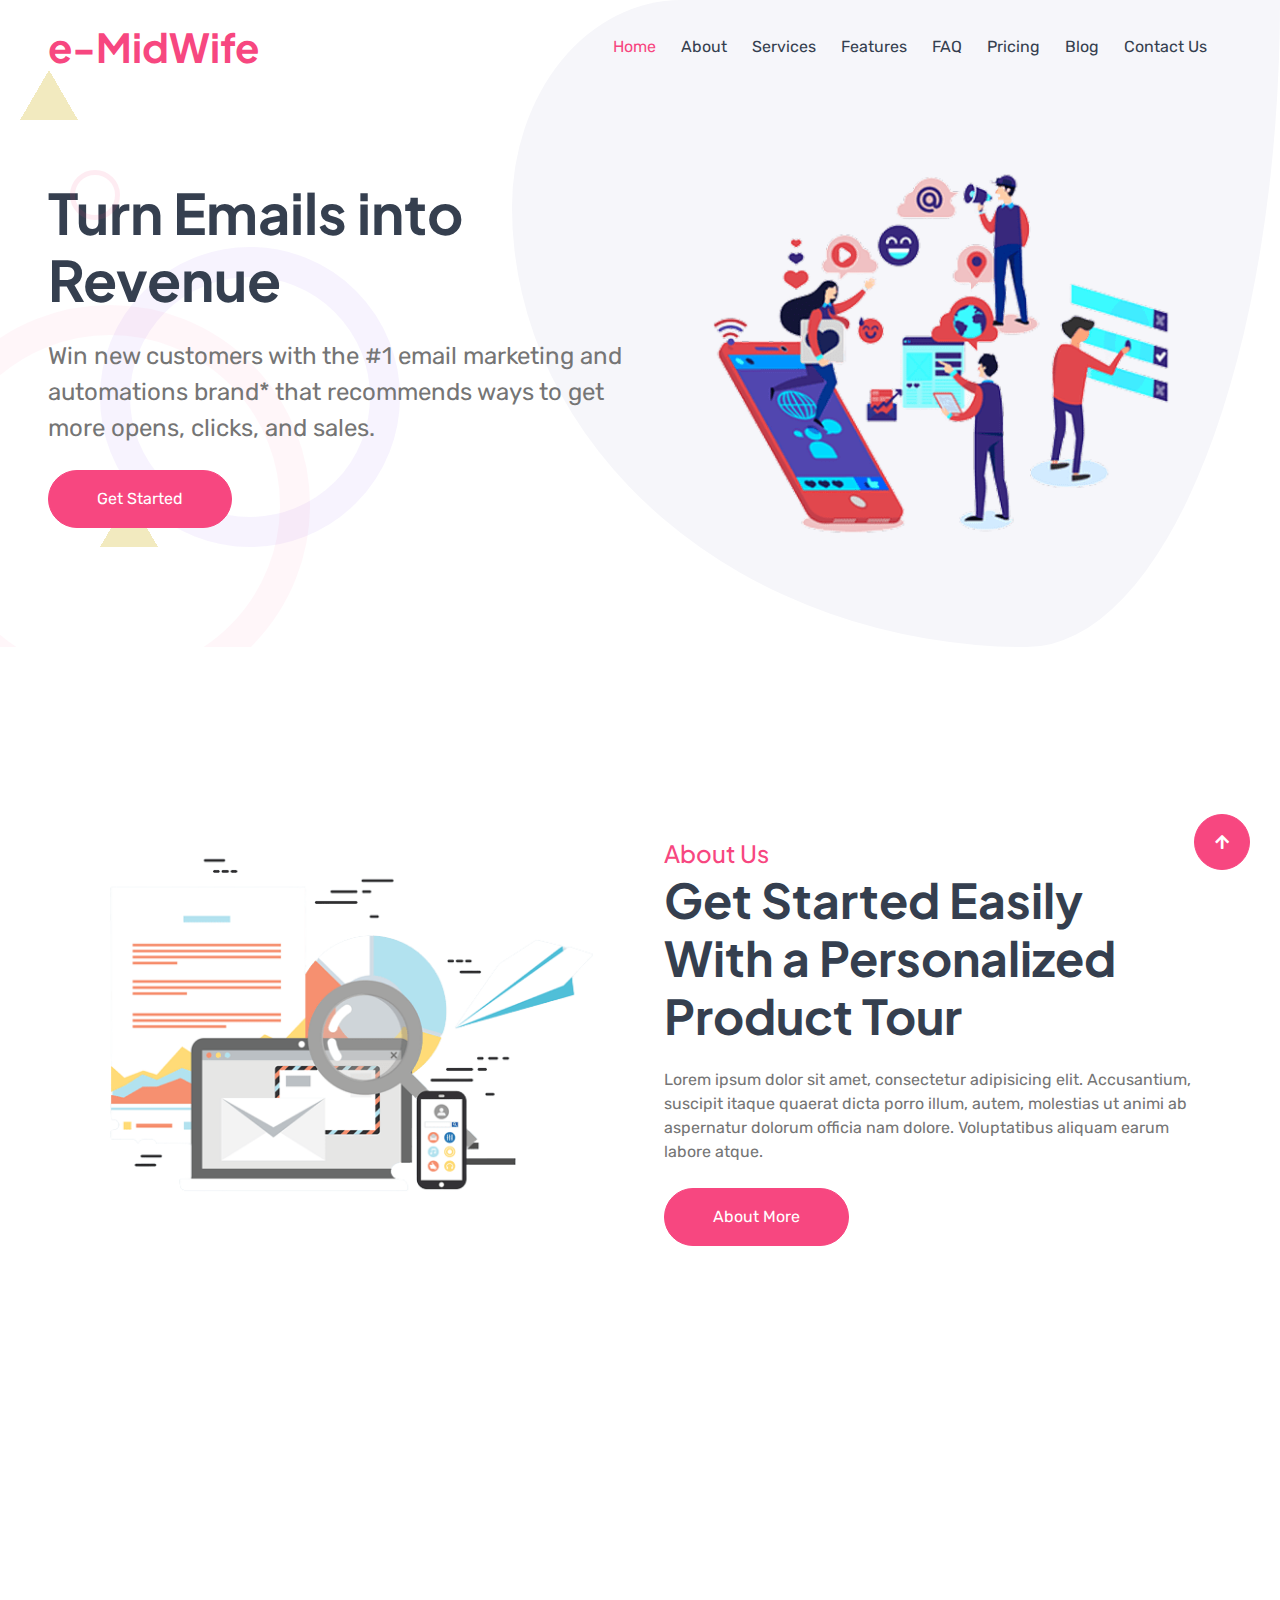
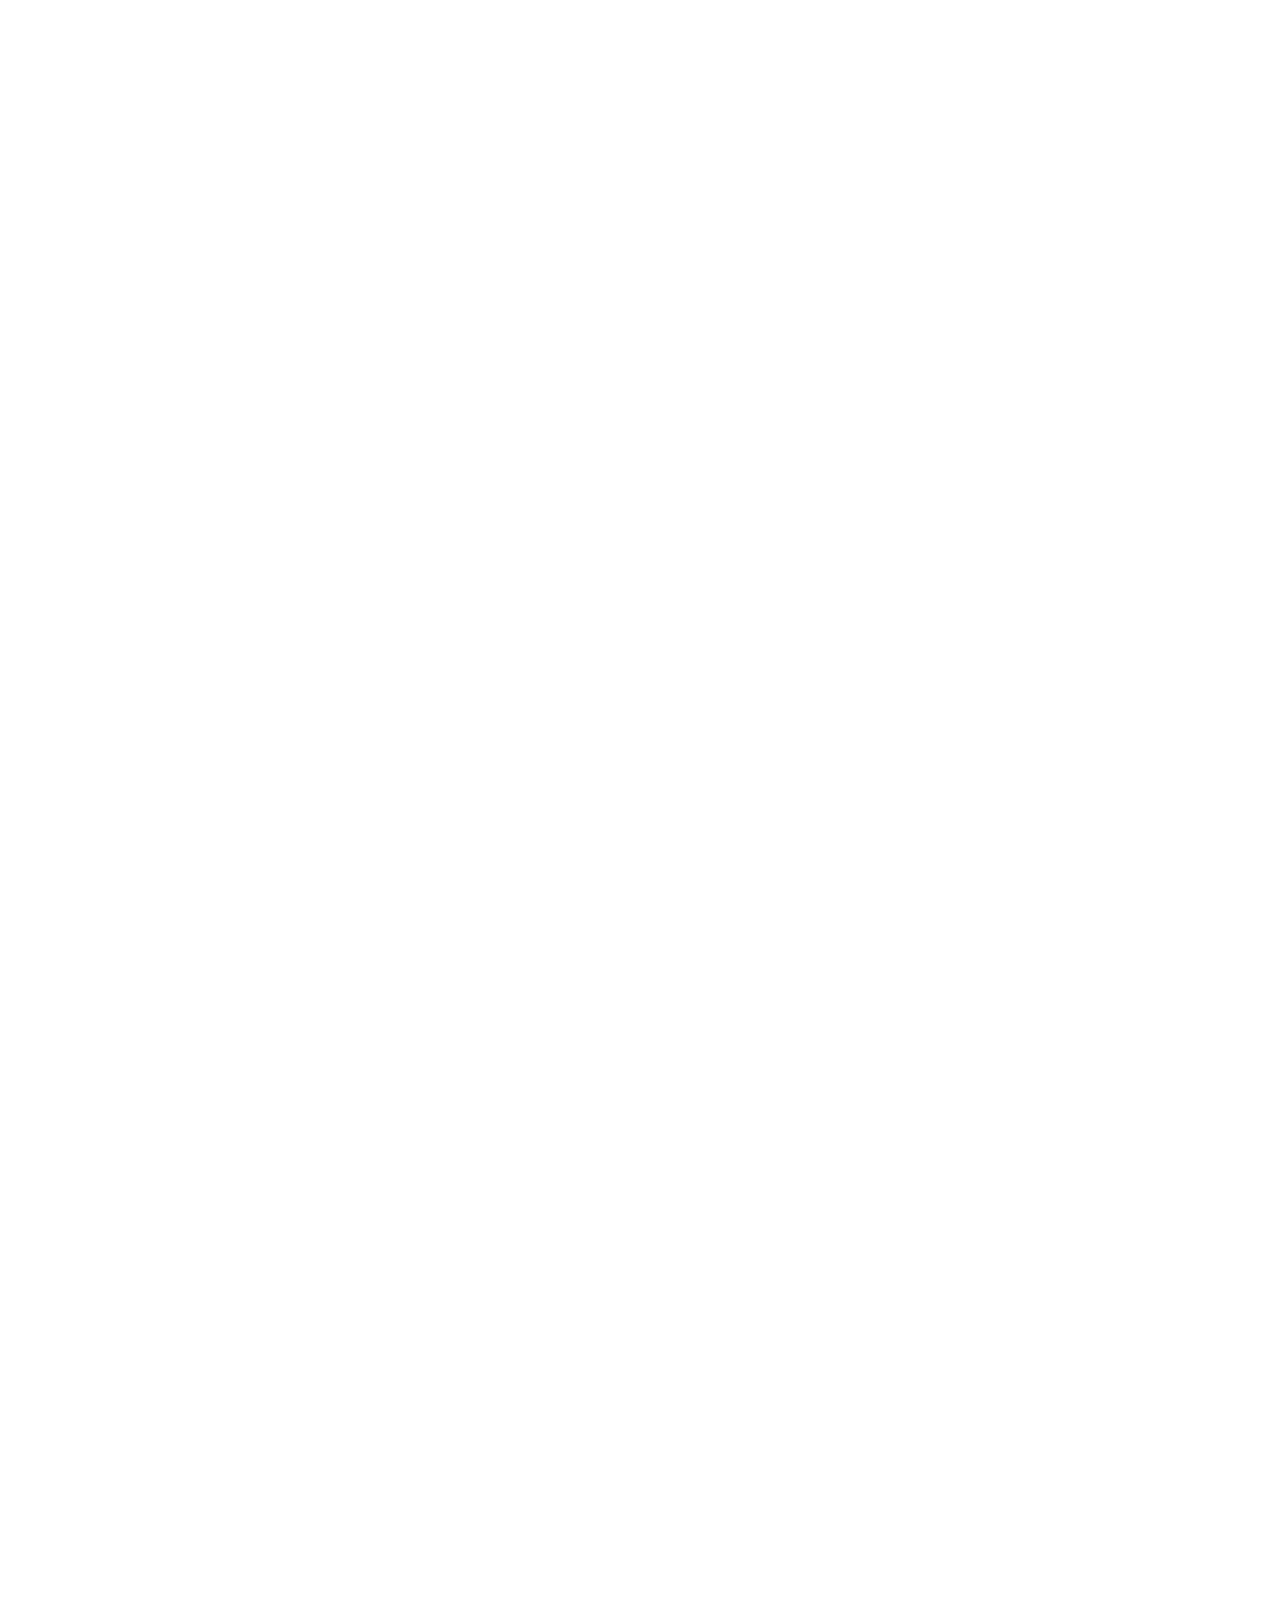
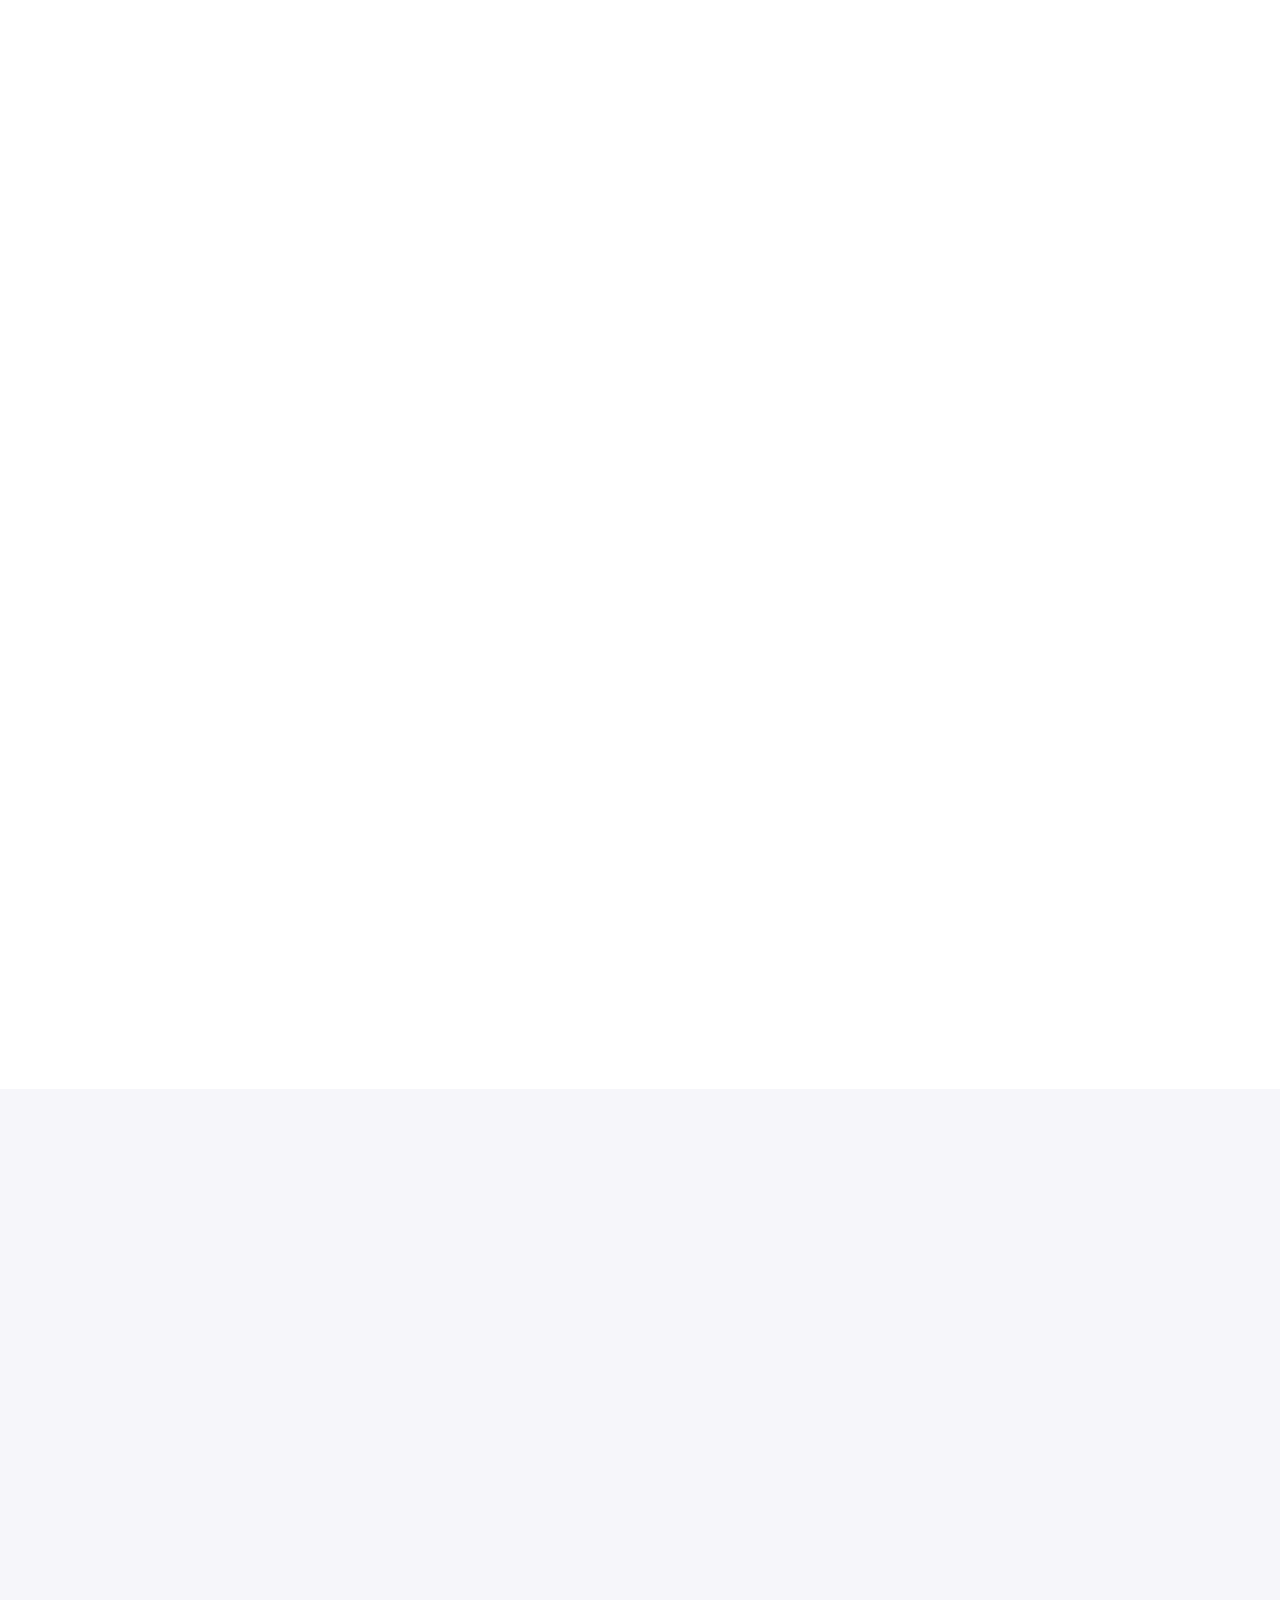
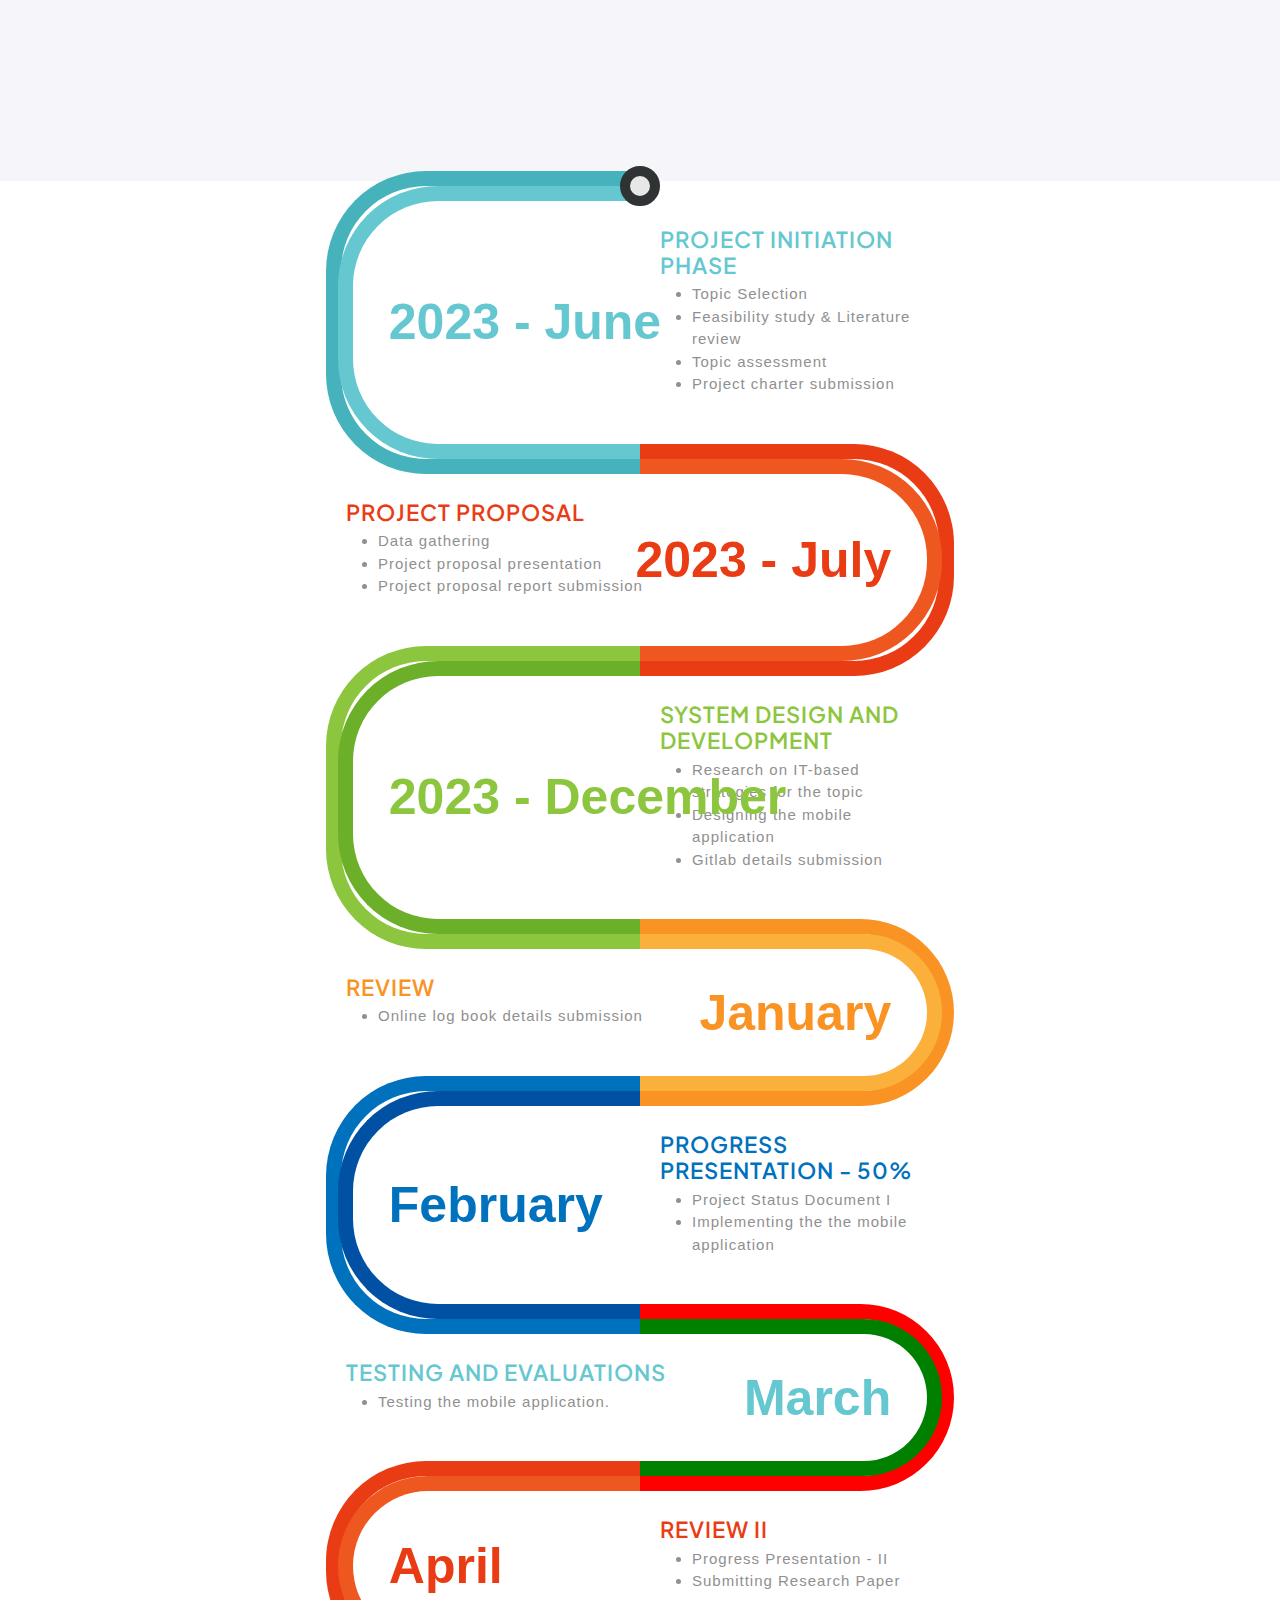
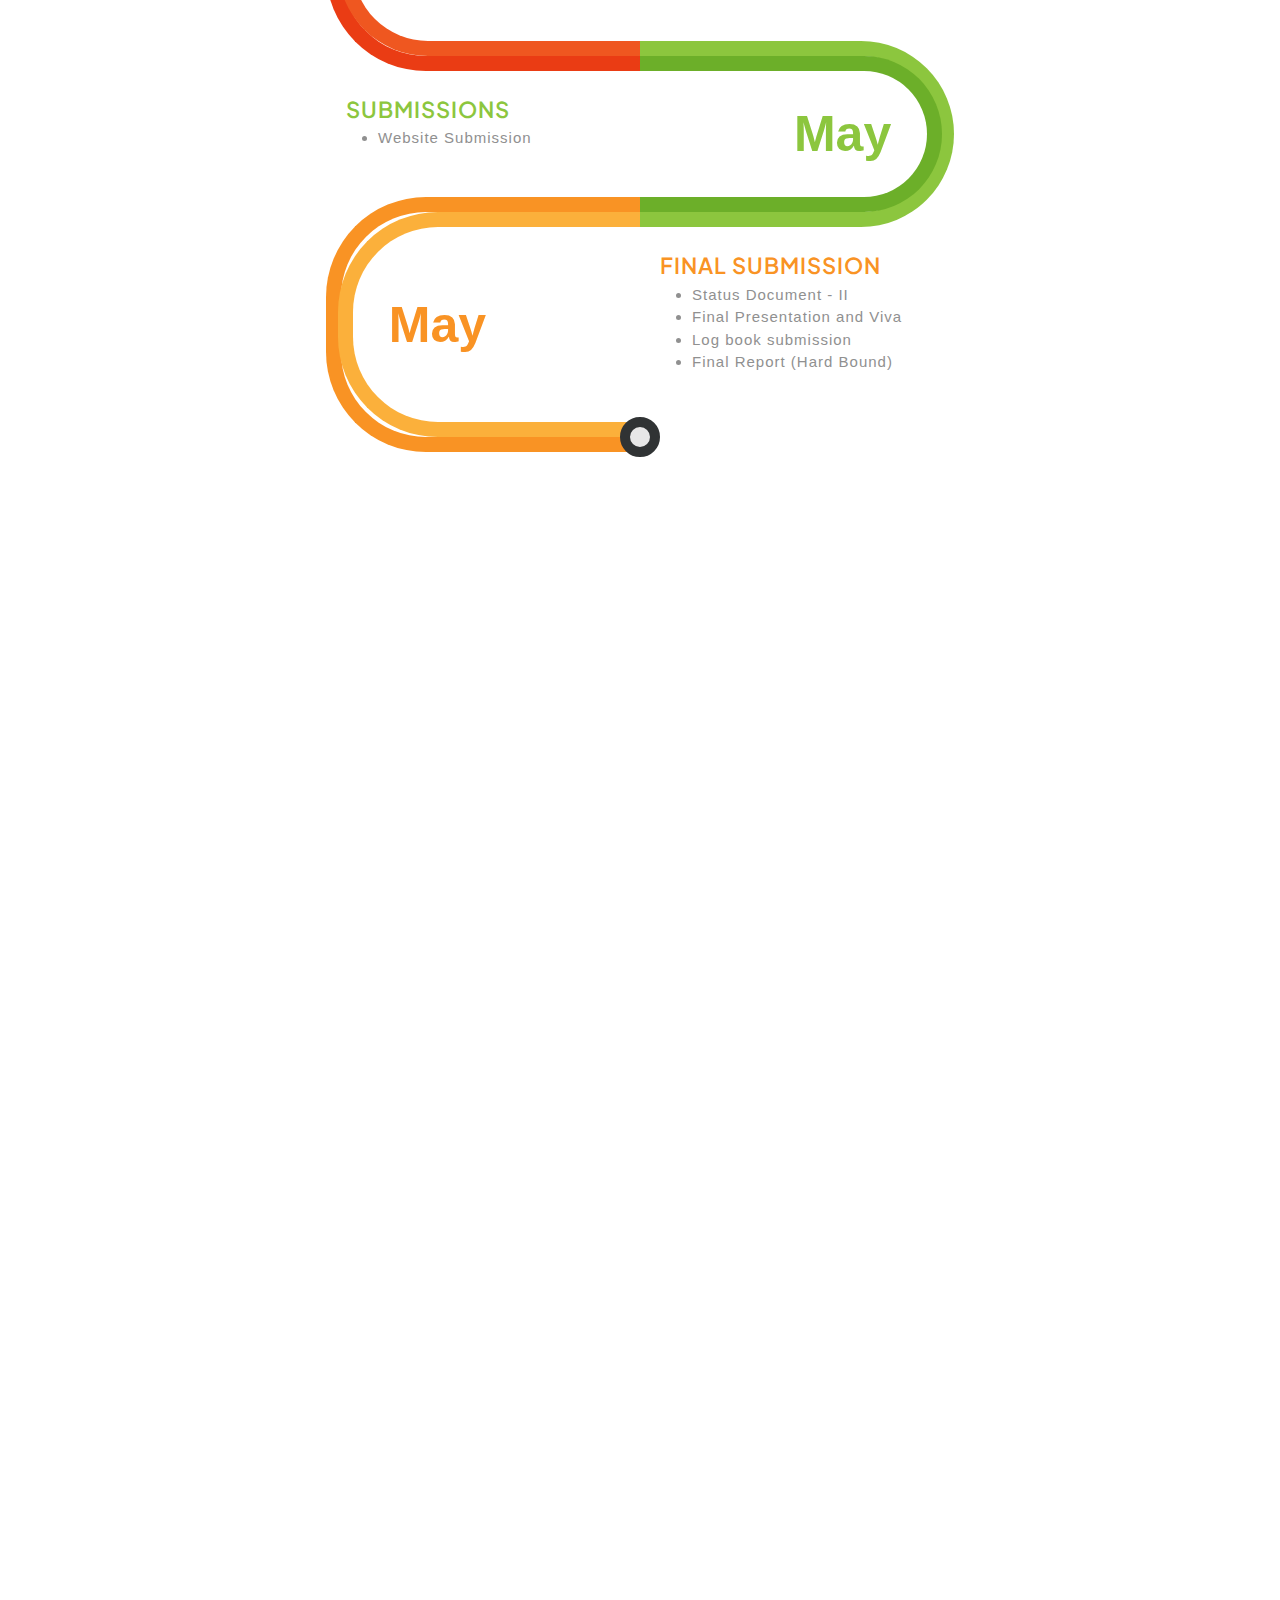
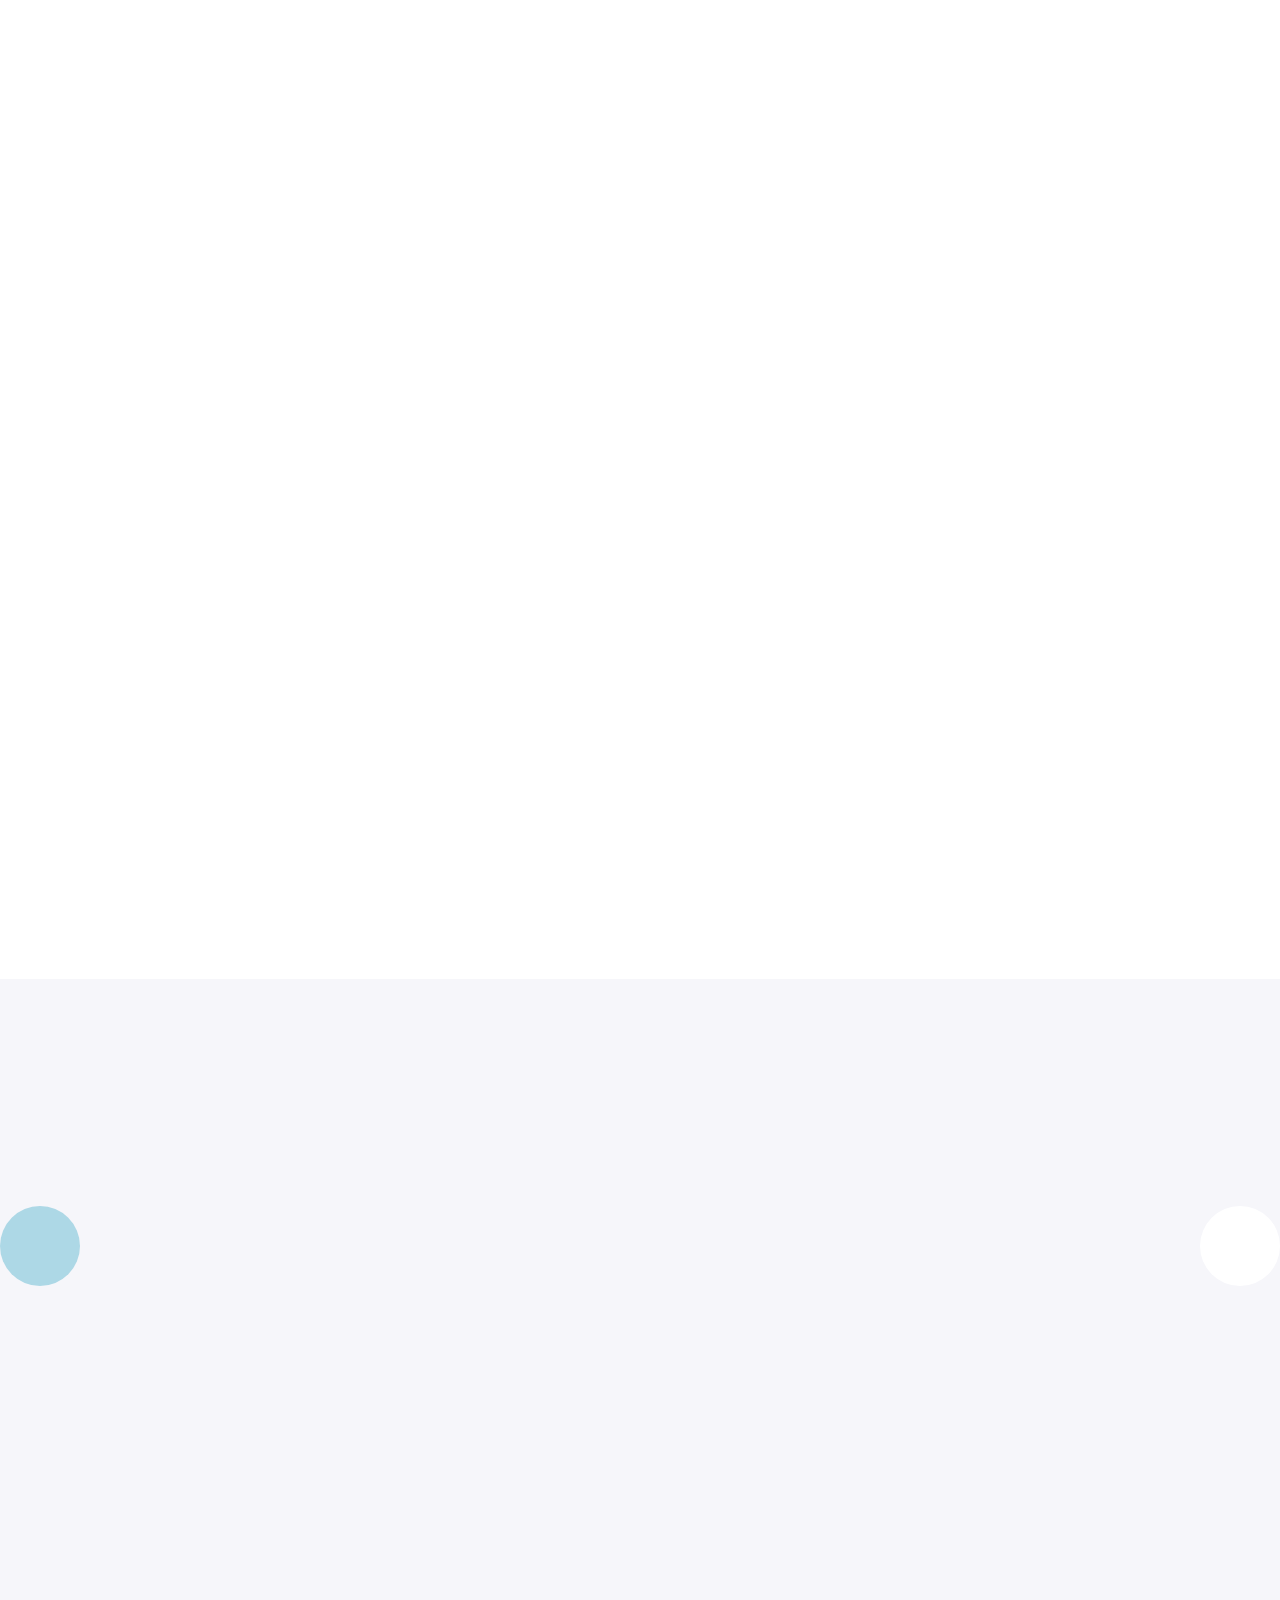
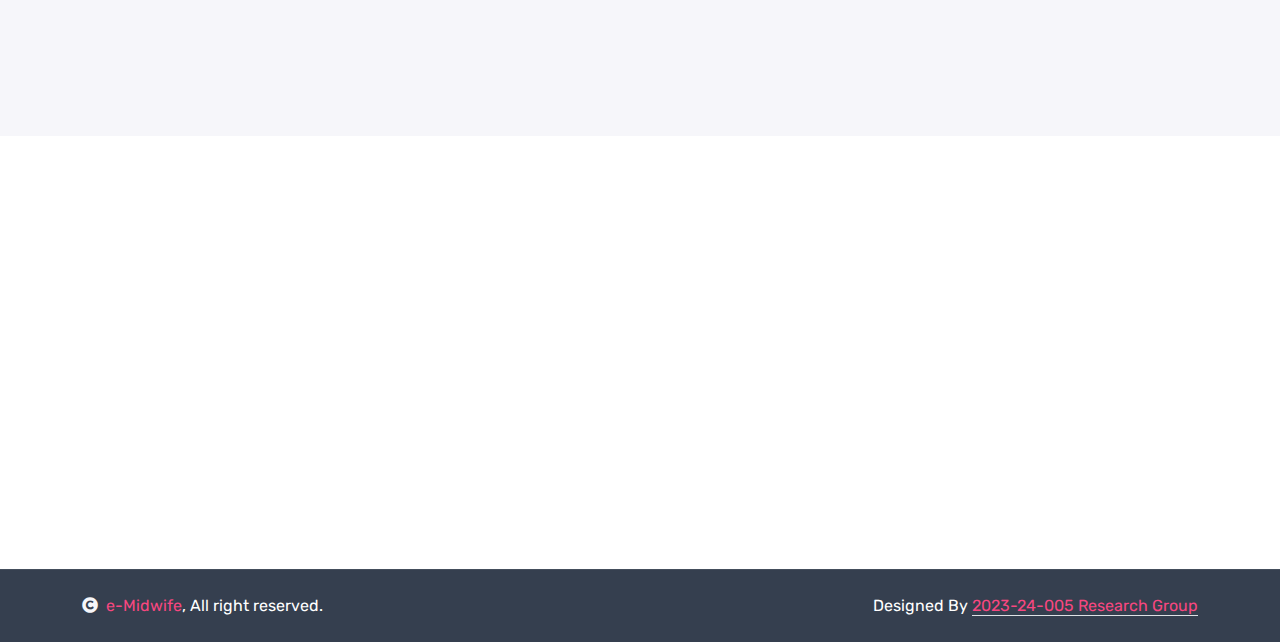
==== commit 074b11cb: "changes" ====
--- a/e-Midwife/index.html
+++ b/e-Midwife/index.html
@@ -1,735 +1,946 @@
 <!DOCTYPE html>
 <html lang="en">
 
-    <head>
-        <meta charset="utf-8">
-        <title>e - Midwife</title>
-        <meta content="width=device-width, initial-scale=1.0" name="viewport">
-        <meta content="" name="keywords">
-        <meta content="" name="description">
-
-        <!-- Google Web Fonts -->
-        <link rel="preconnect" href="https://fonts.googleapis.com">
-        <link rel="preconnect" href="https://fonts.gstatic.com" crossorigin>
-        <link href="https://fonts.googleapis.com/css2?family=Plus+Jakarta+Sans:wght@500;600;700&family=Rubik:wght@400;500&display=swap" rel="stylesheet"> 
-
-        <!-- Icon Font Stylesheet -->
-        <link rel="stylesheet" href="https://use.fontawesome.com/releases/v5.15.4/css/all.css"/>
-        <link href="https://cdn.jsdelivr.net/npm/bootstrap-icons@1.4.1/font/bootstrap-icons.css" rel="stylesheet">
-
-        <!-- Libraries Stylesheet -->
-        <link href="lib/animate/animate.min.css" rel="stylesheet">
-        <link href="lib/owlcarousel/assets/owl.carousel.min.css" rel="stylesheet">
-        <link href="lib/lightbox/css/lightbox.min.css" rel="stylesheet">
-
-        <!-- Customized Bootstrap Stylesheet -->
-        <link href="css/bootstrap.min.css" rel="stylesheet">
-
-        <!-- Template Stylesheet -->
-        <link href="css/style.css" rel="stylesheet">
-    </head>
-
-    <body>
-
-        <!-- Spinner Start -->
-        <div id="spinner" class="show bg-white position-fixed translate-middle w-100 vh-100 top-50 start-50 d-flex align-items-center justify-content-center">
-            <div class="spinner-border text-primary" style="width: 3rem; height: 3rem;" role="status">
-                <span class="sr-only">Loading...</span>
-            </div>
-        </div>
-        <!-- Spinner End -->
-
-
-        <!-- Navbar & Hero Start -->
-        <div class="container-fluid header position-relative overflow-hidden p-0">
-            <nav class="navbar navbar-expand-lg fixed-top navbar-light px-4 px-lg-5 py-3 py-lg-0">
-                <a href="index.html" class="navbar-brand p-0">
-                    <h1 class="display-6 text-primary m-0"><i class="fas fa-envelope me-3"></i>e - Midwife</h1>
-                    <!-- <img src="img/logo.png" alt="Logo"> -->
-                </a>
-                <button class="navbar-toggler" type="button" data-bs-toggle="collapse" data-bs-target="#navbarCollapse">
-                    <span class="fa fa-bars"></span>
-                </button>
-                <div class="collapse navbar-collapse" id="navbarCollapse">
-                    <div class="navbar-nav ms-auto py-0">
-                        <a href="index.html" class="nav-item nav-link active">Home</a>
-                        <a href="about.html" class="nav-item nav-link">About</a>
-                        <a href="service.html" class="nav-item nav-link">Services</a>
-                        <div class="nav-item dropdown">
-                            <a href="#" class="nav-link dropdown-toggle" data-bs-toggle="dropdown">Pages</a>
-                            <div class="dropdown-menu m-0">
-                                <a href="feature.html" class="dropdown-item">Features</a>
-                                <a href="pricing.html" class="dropdown-item">Pricing</a>
-                                <a href="blog.html" class="dropdown-item">Blog</a>
-                                <a href="testimonial.html" class="dropdown-item">Testimonial</a>
-                                <a href="404.html" class="dropdown-item">404 Page</a>
-                            </div>
-                        </div>
-                        <a href="contact.html" class="nav-item nav-link">Contact Us</a>
-                    </div>
-                    <a href="#" class="btn btn-light border border-primary rounded-pill text-primary py-2 px-4 me-4">Log In</a>
-                    <a href="#" class="btn btn-primary rounded-pill text-white py-2 px-4">Sign Up</a>
-                </div>
-            </nav>
-
-
-            <!-- Hero Header Start -->
-            <div class="hero-header overflow-hidden px-5">
-                <div class="rotate-img">
-                    <img src="img/sty-1.png" class="img-fluid w-100" alt="">
-                    <div class="rotate-sty-2"></div>
-                </div>
-                <div class="row gy-5 align-items-center">
-                    <div class="col-lg-6 wow fadeInLeft" data-wow-delay="0.1s">
-                        <h1 class="display-4 text-dark mb-4 wow fadeInUp" data-wow-delay="0.3s">Turn Emails into Revenue</h1>
-                        <p class="fs-4 mb-4 wow fadeInUp" data-wow-delay="0.5s">Win new customers with the #1 email marketing and automations brand* that recommends ways to get more opens, clicks, and sales.</p>
-                        <a href="#" class="btn btn-primary rounded-pill py-3 px-5 wow fadeInUp" data-wow-delay="0.7s">Get Started</a>
-                    </div>
-                    <div class="col-lg-6 wow fadeInRight" data-wow-delay="0.2s">
-                        <img src="img/hero-img-1.png" class="img-fluid w-100 h-100" alt="">
-                    </div>
-                </div>
-            </div>
-            <!-- Hero Header End -->
-        </div>
-        <!-- Navbar & Hero End -->
-
-
-        <!-- About Start -->
-        <div class="container-fluid overflow-hidden py-5"  style="margin-top: 6rem;">
-            <div class="container py-5">
-                <div class="row g-5">
-                    <div class="col-lg-6 wow fadeInUp" data-wow-delay="0.1s">
-                        <div class="RotateMoveLeft">
-                            <img src="img/about-1.png" class="img-fluid w-100" alt="">
-                        </div>
-                    </div>
-                    <div class="col-lg-6 wow fadeInUp" data-wow-delay="0.3s">
-                        <h4 class="mb-1 text-primary">About Us</h4>
-                        <h1 class="display-5 mb-4">Get Started Easily With a Personalized Product Tour</h1>
-                        <p class="mb-4">Lorem ipsum dolor sit amet, consectetur adipisicing elit. Accusantium, suscipit itaque quaerat dicta porro illum, autem, molestias ut animi ab aspernatur dolorum officia nam dolore. Voluptatibus aliquam earum labore atque.
-                        </p>
-                        <a href="#" class="btn btn-primary rounded-pill py-3 px-5">About More</a>
-                    </div>
-                </div>
-            </div>
-        </div>
-        <!-- About End -->
-
-
-        <!-- Service Start -->
-        <div class="container-fluid service py-5">
-            <div class="container py-5">
-                <div class="text-center mx-auto mb-5 wow fadeInUp" data-wow-delay="0.1s" style="max-width: 900px;">
-                    <h4 class="mb-1 text-primary">Our Service</h4>
-                    <h1 class="display-5 mb-4">What We Can Do For You</h1>
-                    <p class="mb-0">Dolor sit amet consectetur, adipisicing elit. Ipsam, beatae maxime. Vel animi eveniet doloremque reiciendis soluta iste provident non rerum illum perferendis earum est architecto dolores vitae quia vero quod incidunt culpa corporis, porro doloribus. Voluptates nemo doloremque cum.
+<head>
+    <meta charset="utf-8">
+    <title>e-MidWife</title>
+    <meta content="width=device-width, initial-scale=1.0" name="viewport">
+    <meta content="" name="keywords">
+    <meta content="" name="description">
+
+    <!-- Google Web Fonts -->
+    <link rel="preconnect" href="https://fonts.googleapis.com">
+    <link rel="preconnect" href="https://fonts.gstatic.com" crossorigin>
+    <link
+        href="https://fonts.googleapis.com/css2?family=Plus+Jakarta+Sans:wght@500;600;700&family=Rubik:wght@400;500&display=swap"
+        rel="stylesheet">
+
+    <!-- Icon Font Stylesheet -->
+    <link rel="stylesheet" href="https://use.fontawesome.com/releases/v5.15.4/css/all.css" />
+    <link href="https://cdn.jsdelivr.net/npm/bootstrap-icons@1.4.1/font/bootstrap-icons.css" rel="stylesheet">
+
+    <!-- Libraries Stylesheet -->
+    <link href="lib/animate/animate.min.css" rel="stylesheet">
+    <link href="lib/owlcarousel/assets/owl.carousel.min.css" rel="stylesheet">
+    <link href="lib/lightbox/css/lightbox.min.css" rel="stylesheet">
+
+
+    <!-- Customized Bootstrap Stylesheet -->
+    <link href="css/bootstrap.min.css" rel="stylesheet">
+
+    <!-- Template Stylesheet -->
+    <link href="css/style.css" rel="stylesheet">
+     <!-- Template Stylesheet -->
+     <link href="css/TimeLine.css" rel="stylesheet">
+</head>
+
+<body>
+
+    <!-- Spinner Start -->
+    <div id="spinner"
+        class="show bg-white position-fixed translate-middle w-100 vh-100 top-50 start-50 d-flex align-items-center justify-content-center">
+        <div class="spinner-border text-primary" style="width: 3rem; height: 3rem;" role="status">
+            <span class="sr-only">Loading...</span>
+        </div>
+    </div>
+    <!-- Spinner End -->
+
+
+    <!-- Navbar & Hero Start -->
+    <div class="container-fluid header position-relative overflow-hidden p-0">
+        <nav class="navbar navbar-expand-lg fixed-top navbar-light px-4 px-lg-5 py-3 py-lg-0">
+            <a href="#home" class="navbar-brand p-0">
+                <h1 class="display-6 text-primary m-0">e-MidWife</h1>
+            </a>
+            <button class="navbar-toggler" type="button" data-bs-toggle="collapse" data-bs-target="#navbarCollapse">
+                <span class="fa fa-bars"></span>
+            </button>
+            <div class="collapse navbar-collapse" id="navbarCollapse">
+                <div class="navbar-nav ms-auto py-0">
+                    <a href="#home" class="nav-item nav-link active">Home</a>
+                    <a href="#about" class="nav-item nav-link">About</a>
+                    <a href="#services" class="nav-item nav-link">Services</a>
+                    <a href="#features" class="nav-item nav-link">Features</a>
+                    <a href="#faq" class="nav-item nav-link">FAQ</a>
+                    <a href="#pricing" class="nav-item nav-link">Pricing</a>
+                    <a href="#blog" class="nav-item nav-link">Blog</a>
+                    <a href="#contact" class="nav-item nav-link">Contact Us</a>
+                </div>
+            </div>
+        </nav>
+
+
+        <!-- Hero Header Start -->
+        <div id="home" class="hero-header overflow-hidden px-5">
+            <div class="rotate-img">
+                <img src="img/sty-1.png" class="img-fluid w-100" alt="">
+                <div class="rotate-sty-2"></div>
+            </div>
+            <div class="row gy-5 align-items-center">
+                <div class="col-lg-6 wow fadeInLeft" data-wow-delay="0.1s">
+                    <h1 class="display-4 text-dark mb-4 wow fadeInUp" data-wow-delay="0.3s">Turn Emails into Revenue
+                    </h1>
+                    <p class="fs-4 mb-4 wow fadeInUp" data-wow-delay="0.5s">Win new customers with the #1 email
+                        marketing and automations brand* that recommends ways to get more opens, clicks, and sales.</p>
+                    <a href="#" class="btn btn-primary rounded-pill py-3 px-5 wow fadeInUp" data-wow-delay="0.7s">Get
+                        Started</a>
+                </div>
+                <div class="col-lg-6 wow fadeInRight" data-wow-delay="0.2s">
+                    <img src="img/hero-img-1.png" class="img-fluid w-100 h-100" alt="">
+                </div>
+            </div>
+        </div>
+        <!-- Hero Header End -->
+    </div>
+    <!-- Navbar & Hero End -->
+
+
+    <!-- About Start -->
+    <div id="about" class="container-fluid overflow-hidden py-5" style="margin-top: 6rem;">
+        <div class="container py-5">
+            <div class="row g-5">
+                <div class="col-lg-6 wow fadeInUp" data-wow-delay="0.1s">
+                    <div class="RotateMoveLeft">
+                        <img src="img/about-1.png" class="img-fluid w-100" alt="">
+                    </div>
+                </div>
+                <div class="col-lg-6 wow fadeInUp" data-wow-delay="0.3s">
+                    <h4 class="mb-1 text-primary">About Us</h4>
+                    <h1 class="display-5 mb-4">Get Started Easily With a Personalized Product Tour</h1>
+                    <p class="mb-4">Lorem ipsum dolor sit amet, consectetur adipisicing elit. Accusantium, suscipit
+                        itaque quaerat dicta porro illum, autem, molestias ut animi ab aspernatur dolorum officia nam
+                        dolore. Voluptatibus aliquam earum labore atque.
                     </p>
-                </div>
-                <div class="row g-4 justify-content-center">
-                    <div class="col-md-6 col-lg-4 col-xl-3 wow fadeInUp" data-wow-delay="0.1s">
-                        <div class="service-item text-center rounded p-4">
-                            <div class="service-icon d-inline-block bg-light rounded p-4 mb-4"><i class="fas fa-mail-bulk fa-5x text-secondary"></i></div>
-                            <div class="service-content">
-                                <h4 class="mb-4">Email Newsletters</h4>
-                                <p class="mb-4">Lorem ipsum dolor sit amet consectetur adipisicing elit.consectetur adipisicing elit
-                                </p>
-                                <a href="#" class="btn btn-light rounded-pill text-primary py-2 px-4">Read More</a>
-                            </div>
-                        </div>
-                    </div>
-                    <div class="col-md-6 col-lg-4 col-xl-3 wow fadeInUp" data-wow-delay="0.3s">
-                        <div class="service-item text-center rounded p-4">
-                            <div class="service-icon d-inline-block bg-light rounded p-4 mb-4"><i class="fas fa-thumbs-up fa-5x text-secondary"></i></div>
-                            <div class="service-content">
-                                <h4 class="mb-4">Acquistion Emails </h4>
-                                <p class="mb-4">Lorem ipsum dolor sit amet consectetur adipisicing elit.consectetur adipisicing elit
-                                </p>
-                                <a href="#" class="btn btn-light rounded-pill text-primary py-2 px-4">Read More</a>
-                            </div>
-                        </div>
-                    </div>
-                    <div class="col-md-6 col-lg-4 col-xl-3 wow fadeInUp" data-wow-delay="0.5s">
-                        <div class="service-item text-center rounded p-4">
-                            <div class="service-icon d-inline-block bg-light rounded p-4 mb-4"><i class="fa fa-subway fa-5x text-secondary"></i></div>
-                            <div class="service-content">
-                                <h4 class="mb-4">Retention Emails</h4>
-                                <p class="mb-4">Lorem ipsum dolor sit amet consectetur adipisicing elit.consectetur adipisicing elit
-                                </p>
-                                <a href="#" class="btn btn-light rounded-pill text-primary py-2 px-4">Read More</a>
-                            </div>
-                        </div>
-                    </div>
-                    <div class="col-md-6 col-lg-4 col-xl-3 wow fadeInUp" data-wow-delay="0.7s">
-                        <div class="service-item text-center rounded p-4">
-                            <div class="service-icon d-inline-block bg-light rounded p-4 mb-4"><i class="fas fa-sitemap fa-5x text-secondary"></i></div>
-                            <div class="service-content">
-                                <h4 class="mb-4">Promotional Emails</h4>
-                                <p class="mb-4">Lorem ipsum dolor sit amet consectetur adipisicing elit.consectetur adipisicing elit
-                                </p>
-                                <a href="#" class="btn btn-light rounded-pill text-primary py-2 px-4">Read More</a>
-                            </div>
-                        </div>
-                    </div>
-                    <div class="col-md-6 col-lg-4 col-xl-3 wow fadeInUp" data-wow-delay="0.1s">
-                        <div class="service-item text-center rounded p-4">
-                            <div class="service-icon d-inline-block bg-light rounded p-4 mb-4"><i class="fas fa-mail-bulk fa-5x text-secondary"></i></div>
-                            <div class="service-content">
-                                <h4 class="mb-4">Email Newsletters</h4>
-                                <p class="mb-4">Lorem ipsum dolor sit amet consectetur adipisicing elit.consectetur adipisicing elit
-                                </p>
-                                <a href="#" class="btn btn-light rounded-pill text-primary py-2 px-4">Read More</a>
-                            </div>
-                        </div>
-                    </div>
-                    <div class="col-md-6 col-lg-4 col-xl-3 wow fadeInUp" data-wow-delay="0.3s">
-                        <div class="service-item text-center rounded p-4">
-                            <div class="service-icon d-inline-block bg-light rounded p-4 mb-4"><i class="fas fa-thumbs-up fa-5x text-secondary"></i></div>
-                            <div class="service-content">
-                                <h4 class="mb-4">Acquistion Emails </h4>
-                                <p class="mb-4">Lorem ipsum dolor sit amet consectetur adipisicing elit.consectetur adipisicing elit
-                                </p>
-                                <a href="#" class="btn btn-light rounded-pill text-primary py-2 px-4">Read More</a>
-                            </div>
-                        </div>
-                    </div>
-                    <div class="col-md-6 col-lg-4 col-xl-3 wow fadeInUp" data-wow-delay="0.5s">
-                        <div class="service-item text-center rounded p-4">
-                            <div class="service-icon d-inline-block bg-light rounded p-4 mb-4"><i class="fa fa-subway fa-5x text-secondary"></i></div>
-                            <div class="service-content">
-                                <h4 class="mb-4">Retention Emails</h4>
-                                <p class="mb-4">Lorem ipsum dolor sit amet consectetur adipisicing elit.consectetur adipisicing elit
-                                </p>
-                                <a href="#" class="btn btn-light rounded-pill text-primary py-2 px-4">Read More</a>
-                            </div>
-                        </div>
-                    </div>
-                    <div class="col-md-6 col-lg-4 col-xl-3 wow fadeInUp" data-wow-delay="0.7s">
-                        <div class="service-item text-center rounded p-4">
-                            <div class="service-icon d-inline-block bg-light rounded p-4 mb-4"><i class="fas fa-sitemap fa-5x text-secondary"></i></div>
-                            <div class="service-content">
-                                <h4 class="mb-4">Promotional Emails</h4>
-                                <p class="mb-4">Lorem ipsum dolor sit amet consectetur adipisicing elit.consectetur adipisicing elit
-                                </p>
-                                <a href="#" class="btn btn-light rounded-pill text-primary py-2 px-4">Read More</a>
-                            </div>
-                        </div>
-                    </div>
-                </div>
-            </div>
-        </div>
-        <!-- Service End -->
-
-
-        <!-- Feature Start -->
-        <div class="container-fluid feature overflow-hidden py-5">
-            <div class="container py-5">
-                <div class="text-center mx-auto mb-5 wow fadeInUp" data-wow-delay="0.1s" style="max-width: 900px;">
-                    <h4 class="text-primary">Our Feature</h4>
-                    <h1 class="display-5 mb-4">Important Features For Email Marketing</h1>
-                    <p class="mb-0">Dolor sit amet consectetur, adipisicing elit. Ipsam, beatae maxime. Vel animi eveniet doloremque reiciendis soluta iste provident non rerum illum perferendis earum est architecto dolores vitae quia vero quod incidunt culpa corporis, porro doloribus. Voluptates nemo doloremque cum.
+                    <a href="#" class="btn btn-primary rounded-pill py-3 px-5">About More</a>
+                </div>
+            </div>
+        </div>
+    </div>
+    <!-- About End -->
+
+
+    <!-- Service Start -->
+    <div id="services" class="container-fluid service py-5">
+        <div class="container py-5">
+            <div class="text-center mx-auto mb-5 wow fadeInUp" data-wow-delay="0.1s" style="max-width: 900px;">
+                <h4 class="mb-1 text-primary">Our Service</h4>
+                <h1 class="display-5 mb-4">What We Can Do For You</h1>
+                <p class="mb-0">Dolor sit amet consectetur, adipisicing elit. Ipsam, beatae maxime. Vel animi eveniet
+                    doloremque reiciendis soluta iste provident non rerum illum perferendis earum est architecto dolores
+                    vitae quia vero quod incidunt culpa corporis, porro doloribus. Voluptates nemo doloremque cum.
+                </p>
+            </div>
+            <div class="row g-4 justify-content-center">
+                <div class="col-md-6 col-lg-4 col-xl-3 wow fadeInUp" data-wow-delay="0.1s">
+                    <div class="service-item text-center rounded p-4">
+                        <div class="service-icon d-inline-block bg-light rounded p-4 mb-4"><i
+                                class="fas fa-mail-bulk fa-5x text-secondary"></i></div>
+                        <div class="service-content">
+                            <h4 class="mb-4">Email Newsletters</h4>
+                            <p class="mb-4">Lorem ipsum dolor sit amet consectetur adipisicing elit.consectetur
+                                adipisicing elit
+                            </p>
+                            <a href="#" class="btn btn-light rounded-pill text-primary py-2 px-4">Read More</a>
+                        </div>
+                    </div>
+                </div>
+                <div class="col-md-6 col-lg-4 col-xl-3 wow fadeInUp" data-wow-delay="0.3s">
+                    <div class="service-item text-center rounded p-4">
+                        <div class="service-icon d-inline-block bg-light rounded p-4 mb-4"><i
+                                class="fas fa-thumbs-up fa-5x text-secondary"></i></div>
+                        <div class="service-content">
+                            <h4 class="mb-4">Acquistion Emails </h4>
+                            <p class="mb-4">Lorem ipsum dolor sit amet consectetur adipisicing elit.consectetur
+                                adipisicing elit
+                            </p>
+                            <a href="#" class="btn btn-light rounded-pill text-primary py-2 px-4">Read More</a>
+                        </div>
+                    </div>
+                </div>
+                <div class="col-md-6 col-lg-4 col-xl-3 wow fadeInUp" data-wow-delay="0.5s">
+                    <div class="service-item text-center rounded p-4">
+                        <div class="service-icon d-inline-block bg-light rounded p-4 mb-4"><i
+                                class="fa fa-subway fa-5x text-secondary"></i></div>
+                        <div class="service-content">
+                            <h4 class="mb-4">Retention Emails</h4>
+                            <p class="mb-4">Lorem ipsum dolor sit amet consectetur adipisicing elit.consectetur
+                                adipisicing elit
+                            </p>
+                            <a href="#" class="btn btn-light rounded-pill text-primary py-2 px-4">Read More</a>
+                        </div>
+                    </div>
+                </div>
+                <div class="col-md-6 col-lg-4 col-xl-3 wow fadeInUp" data-wow-delay="0.7s">
+                    <div class="service-item text-center rounded p-4">
+                        <div class="service-icon d-inline-block bg-light rounded p-4 mb-4"><i
+                                class="fas fa-sitemap fa-5x text-secondary"></i></div>
+                        <div class="service-content">
+                            <h4 class="mb-4">Promotional Emails</h4>
+                            <p class="mb-4">Lorem ipsum dolor sit amet consectetur adipisicing elit.consectetur
+                                adipisicing elit
+                            </p>
+                            <a href="#" class="btn btn-light rounded-pill text-primary py-2 px-4">Read More</a>
+                        </div>
+                    </div>
+                </div>
+                <div class="col-md-6 col-lg-4 col-xl-3 wow fadeInUp" data-wow-delay="0.1s">
+                    <div class="service-item text-center rounded p-4">
+                        <div class="service-icon d-inline-block bg-light rounded p-4 mb-4"><i
+                                class="fas fa-mail-bulk fa-5x text-secondary"></i></div>
+                        <div class="service-content">
+                            <h4 class="mb-4">Email Newsletters</h4>
+                            <p class="mb-4">Lorem ipsum dolor sit amet consectetur adipisicing elit.consectetur
+                                adipisicing elit
+                            </p>
+                            <a href="#" class="btn btn-light rounded-pill text-primary py-2 px-4">Read More</a>
+                        </div>
+                    </div>
+                </div>
+                <div class="col-md-6 col-lg-4 col-xl-3 wow fadeInUp" data-wow-delay="0.3s">
+                    <div class="service-item text-center rounded p-4">
+                        <div class="service-icon d-inline-block bg-light rounded p-4 mb-4"><i
+                                class="fas fa-thumbs-up fa-5x text-secondary"></i></div>
+                        <div class="service-content">
+                            <h4 class="mb-4">Acquistion Emails </h4>
+                            <p class="mb-4">Lorem ipsum dolor sit amet consectetur adipisicing elit.consectetur
+                                adipisicing elit
+                            </p>
+                            <a href="#" class="btn btn-light rounded-pill text-primary py-2 px-4">Read More</a>
+                        </div>
+                    </div>
+                </div>
+                <div class="col-md-6 col-lg-4 col-xl-3 wow fadeInUp" data-wow-delay="0.5s">
+                    <div class="service-item text-center rounded p-4">
+                        <div class="service-icon d-inline-block bg-light rounded p-4 mb-4"><i
+                                class="fa fa-subway fa-5x text-secondary"></i></div>
+                        <div class="service-content">
+                            <h4 class="mb-4">Retention Emails</h4>
+                            <p class="mb-4">Lorem ipsum dolor sit amet consectetur adipisicing elit.consectetur
+                                adipisicing elit
+                            </p>
+                            <a href="#" class="btn btn-light rounded-pill text-primary py-2 px-4">Read More</a>
+                        </div>
+                    </div>
+                </div>
+                <div class="col-md-6 col-lg-4 col-xl-3 wow fadeInUp" data-wow-delay="0.7s">
+                    <div class="service-item text-center rounded p-4">
+                        <div class="service-icon d-inline-block bg-light rounded p-4 mb-4"><i
+                                class="fas fa-sitemap fa-5x text-secondary"></i></div>
+                        <div class="service-content">
+                            <h4 class="mb-4">Promotional Emails</h4>
+                            <p class="mb-4">Lorem ipsum dolor sit amet consectetur adipisicing elit.consectetur
+                                adipisicing elit
+                            </p>
+                            <a href="#" class="btn btn-light rounded-pill text-primary py-2 px-4">Read More</a>
+                        </div>
+                    </div>
+                </div>
+            </div>
+        </div>
+    </div>
+    <!-- Service End -->
+
+
+    <!-- Feature Start -->
+    <div id="features" class="container-fluid feature overflow-hidden py-5">
+        <div class="container py-5">
+            <div class="text-center mx-auto mb-5 wow fadeInUp" data-wow-delay="0.1s" style="max-width: 900px;">
+                <h4 class="text-primary">Our Feature</h4>
+                <h1 class="display-5 mb-4">Important Features For Email Marketing</h1>
+                <p class="mb-0">Dolor sit amet consectetur, adipisicing elit. Ipsam, beatae maxime. Vel animi eveniet
+                    doloremque reiciendis soluta iste provident non rerum illum perferendis earum est architecto dolores
+                    vitae quia vero quod incidunt culpa corporis, porro doloribus. Voluptates nemo doloremque cum.
+                </p>
+            </div>
+            <div class="row g-4 justify-content-center text-center mb-5">
+                <div class="col-md-6 col-lg-4 col-xl-3 wow fadeInUp" data-wow-delay="0.1s">
+                    <div class="text-center p-4">
+                        <div class="d-inline-block rounded bg-light p-4 mb-4"><i
+                                class="fas fa-envelope fa-5x text-secondary"></i></div>
+                        <div class="feature-content">
+                            <a href="#" class="h4">Email Marketing <i class="fa fa-long-arrow-alt-right"></i></a>
+                            <p class="mt-4 mb-0">Lorem ipsum dolor sit amet consectetur adipisicing elit.consectetur
+                                adipisicing elit
+                            </p>
+                        </div>
+                    </div>
+                </div>
+                <div class="col-md-6 col-lg-4 col-xl-3 wow fadeInUp" data-wow-delay="0.3s">
+                    <div class="text-center p-4">
+                        <div class="d-inline-block rounded bg-light p-4 mb-4"><i
+                                class="fas fa-mail-bulk fa-5x text-secondary"></i></div>
+                        <div class="feature-content">
+                            <a href="#" class="h4">Email Builder <i class="fa fa-long-arrow-alt-right"></i></a>
+                            <p class="mt-4 mb-0">Lorem ipsum dolor sit amet consectetur adipisicing elit.consectetur
+                                adipisicing elit
+                            </p>
+                        </div>
+                    </div>
+                </div>
+                <div class="col-md-6 col-lg-4 col-xl-3 wow fadeInUp" data-wow-delay="0.5s">
+                    <div class="text-center rounded p-4">
+                        <div class="d-inline-block rounded bg-light p-4 mb-4"><i
+                                class="fas fa-sitemap fa-5x text-secondary"></i></div>
+                        <div class="feature-content">
+                            <a href="#" class="h4">Customer Builder <i class="fa fa-long-arrow-alt-right"></i></a>
+                            <p class="mt-4 mb-0">Lorem ipsum dolor sit amet consectetur adipisicing elit.consectetur
+                                adipisicing elit
+                            </p>
+                        </div>
+                    </div>
+                </div>
+                <div class="col-md-6 col-lg-4 col-xl-3 wow fadeInUp" data-wow-delay="0.7s">
+                    <div class="text-center rounded p-4">
+                        <div class="d-inline-block rounded bg-light p-4 mb-4"><i
+                                class="fas fa-tasks fa-5x text-secondary"></i></div>
+                        <div class="feature-content">
+                            <a href="#" class="h4">Campaign Manager <i class="fa fa-long-arrow-alt-right"></i></a>
+                            <p class="mt-4 mb-0">Lorem ipsum dolor sit amet consectetur adipisicing elit.consectetur
+                                adipisicing elit
+                            </p>
+                        </div>
+                    </div>
+                </div>
+                <div class="col-12 wow fadeInUp" data-wow-delay="0.1s">
+                    <div class="my-3">
+                        <a href="#" class="btn btn-primary d-inline rounded-pill px-5 py-3">More Features</a>
+                    </div>
+                </div>
+            </div>
+            <div class="row g-5 pt-5" style="margin-top: 6rem;">
+                <div class="col-lg-6 wow fadeInLeft" data-wow-delay="0.1s">
+                    <div class="feature-img RotateMoveLeft h-100" style="object-fit: cover;">
+                        <img src="img/features-1.png" class="img-fluid w-100 h-100" alt="">
+                    </div>
+                </div>
+                <div class="col-lg-6 wow fadeInRight" data-wow-delay="0.1s">
+                    <h4 class="text-primary">Fearutes</h4>
+                    <h1 class="display-5 mb-4">Push Your Visitors Into Happy Customers</h1>
+                    <p class="mb-4">Lorem ipsum dolor sit amet, consectetur adipisicing elit. Accusantium, suscipit
+                        itaque quaerat dicta porro illum, autem, molestias ut animi ab aspernatur dolorum officia nam
+                        dolore. Voluptatibus aliquam earum labore atque.
                     </p>
-                </div>
-                <div class="row g-4 justify-content-center text-center mb-5">
-                    <div class="col-md-6 col-lg-4 col-xl-3 wow fadeInUp" data-wow-delay="0.1s">
-                        <div class="text-center p-4">
-                            <div class="d-inline-block rounded bg-light p-4 mb-4"><i class="fas fa-envelope fa-5x text-secondary"></i></div>
-                            <div class="feature-content">
-                                <a href="#" class="h4">Email Marketing <i class="fa fa-long-arrow-alt-right"></i></a>
-                                <p class="mt-4 mb-0">Lorem ipsum dolor sit amet consectetur adipisicing elit.consectetur adipisicing elit
-                                </p>
-                            </div>
-                        </div>
-                    </div>
-                    <div class="col-md-6 col-lg-4 col-xl-3 wow fadeInUp" data-wow-delay="0.3s">
-                        <div class="text-center p-4">
-                            <div class="d-inline-block rounded bg-light p-4 mb-4"><i class="fas fa-mail-bulk fa-5x text-secondary"></i></div>
-                            <div class="feature-content">
-                                <a href="#" class="h4">Email Builder <i class="fa fa-long-arrow-alt-right"></i></a>
-                                <p class="mt-4 mb-0">Lorem ipsum dolor sit amet consectetur adipisicing elit.consectetur adipisicing elit
-                                </p>
-                            </div>
-                        </div>
-                    </div>
-                    <div class="col-md-6 col-lg-4 col-xl-3 wow fadeInUp" data-wow-delay="0.5s">
-                        <div class="text-center rounded p-4">
-                            <div class="d-inline-block rounded bg-light p-4 mb-4"><i class="fas fa-sitemap fa-5x text-secondary"></i></div>
-                            <div class="feature-content">
-                                <a href="#" class="h4">Customer Builder <i class="fa fa-long-arrow-alt-right"></i></a>
-                                <p class="mt-4 mb-0">Lorem ipsum dolor sit amet consectetur adipisicing elit.consectetur adipisicing elit
-                                </p>
-                            </div>
-                        </div>
-                    </div>
-                    <div class="col-md-6 col-lg-4 col-xl-3 wow fadeInUp" data-wow-delay="0.7s">
-                        <div class="text-center rounded p-4">
-                            <div class="d-inline-block rounded bg-light p-4 mb-4"><i class="fas fa-tasks fa-5x text-secondary"></i></div>
-                            <div class="feature-content">
-                                <a href="#" class="h4">Campaign Manager <i class="fa fa-long-arrow-alt-right"></i></a>
-                                <p class="mt-4 mb-0">Lorem ipsum dolor sit amet consectetur adipisicing elit.consectetur adipisicing elit
-                                </p>
-                            </div>
-                        </div>
-                    </div>
-                    <div class="col-12 wow fadeInUp" data-wow-delay="0.1s">
-                        <div class="my-3">
-                            <a href="#" class="btn btn-primary d-inline rounded-pill px-5 py-3">More Features</a>
-                        </div>
-                    </div>
-                </div>
-                <div class="row g-5 pt-5" style="margin-top: 6rem;">
-                    <div class="col-lg-6 wow fadeInLeft" data-wow-delay="0.1s">
-                        <div class="feature-img RotateMoveLeft h-100" style="object-fit: cover;">
-                            <img src="img/features-1.png" class="img-fluid w-100 h-100" alt="">
-                        </div>
-                    </div>
-                    <div class="col-lg-6 wow fadeInRight" data-wow-delay="0.1s">
-                        <h4 class="text-primary">Fearutes</h4>
-                        <h1 class="display-5 mb-4">Push Your Visitors Into Happy Customers</h1>
-                        <p class="mb-4">Lorem ipsum dolor sit amet, consectetur adipisicing elit. Accusantium, suscipit itaque quaerat dicta porro illum, autem, molestias ut animi ab aspernatur dolorum officia nam dolore. Voluptatibus aliquam earum labore atque.
-                        </p>
-                        <div class="row g-4">
-                            <div class="col-6">
+                    <div class="row g-4">
+                        <div class="col-6">
+                            <div class="d-flex">
+                                <i class="fas fa-newspaper fa-4x text-secondary"></i>
+                                <div class="d-flex flex-column ms-3">
+                                    <h2 class="mb-0 fw-bold">285</h2>
+                                    <small class="text-dark">Created Projects</small>
+                                </div>
+                            </div>
+                        </div>
+                        <div class="col-6">
+                            <div class="d-flex">
+                                <i class="fas fa-users fa-4x text-secondary"></i>
+                                <div class="d-flex flex-column ms-3">
+                                    <h2 class="mb-0 fw-bold">6560</h2>
+                                    <small class="text-dark">Happy Clients</small>
+                                </div>
+                            </div>
+                        </div>
+                    </div>
+                    <div class="my-4">
+                        <a href="#" class="btn btn-primary rounded-pill py-3 px-5">Read More</a>
+                    </div>
+                </div>
+            </div>
+        </div>
+    </div>
+    <!-- Feature End -->
+
+
+    <!-- FAQ Start -->
+    <div id="faq" class="container-fluid FAQ bg-light overflow-hidden py-5">
+        <div class="container py-5">
+            <div class="row g-5 align-items-center">
+                <div class="col-lg-6 wow fadeInLeft" data-wow-delay="0.1s">
+                    <div class="accordion" id="accordionExample">
+                        <div class="accordion-item border-0 mb-4">
+                            <h2 class="accordion-header" id="headingOne">
+                                <button class="accordion-button rounded-top" type="button" data-bs-toggle="collapse"
+                                    data-bs-target="#collapseOne" aria-expanded="true" aria-controls="collapseTOne">
+                                    Why did you choose Our Email Services?
+                                </button>
+                            </h2>
+                            <div id="collapseOne" class="accordion-collapse collapse show" aria-labelledby="headingOne"
+                                data-bs-parent="#accordionExample">
+                                <div class="accordion-body my-2">
+                                    <h5>Dolor sit amet consectetur adipisicing elit.</h5>
+                                    <p>Lorem ipsum dolor sit amet consectetur adipisicing elit. Ad nemo impedit,
+                                        sapiente quis illo quia nulla atque maxime fuga minima ipsa quae cum
+                                        consequatur, sit, delectus exercitationem odit officiis maiores! Neque, quidem
+                                        corrupti modi architecto eos saepe incidunt dignissimos rerum.</p>
+                                    <p>Lorem ipsum dolor sit amet consectetur adipisicing elit. Dicta distinctio hic
+                                        fuga odio excepturi ducimus sequi at. Doloribus, non aspernatur.</p>
+                                </div>
+                            </div>
+                        </div>
+                        <div class="accordion-item border-0 mb-4">
+                            <h2 class="accordion-header" id="headingTwo">
+                                <button class="accordion-button collapsed rounded-top" type="button"
+                                    data-bs-toggle="collapse" data-bs-target="#collapseTwo" aria-expanded="false"
+                                    aria-controls="collapseTwo">
+                                    Are there any hidden charges?
+                                </button>
+                            </h2>
+                            <div id="collapseTwo" class="accordion-collapse collapse" aria-labelledby="headingTwo"
+                                data-bs-parent="#accordionExample">
+                                <div class="accordion-body my-2">
+                                    <h5>Dolor sit amet consectetur adipisicing elit.</h5>
+                                    <p>Lorem ipsum dolor sit amet consectetur adipisicing elit. Ad nemo impedit,
+                                        sapiente quis illo quia nulla atque maxime fuga minima ipsa quae cum
+                                        consequatur, sit, delectus exercitationem odit officiis maiores! Neque, quidem
+                                        corrupti modi architecto eos saepe incidunt dignissimos rerum.</p>
+                                    <p>Lorem ipsum dolor sit amet consectetur adipisicing elit. Dicta distinctio hic
+                                        fuga odio excepturi ducimus sequi at. Doloribus, non aspernatur.</p>
+                                </div>
+                            </div>
+                        </div>
+                        <div class="accordion-item border-0">
+                            <h2 class="accordion-header" id="headingThree">
+                                <button class="accordion-button collapsed rounded-top" type="button"
+                                    data-bs-toggle="collapse" data-bs-target="#collapseThree" aria-expanded="false"
+                                    aria-controls="collapseThree">
+                                    What are the key challenges of email marketing?
+                                </button>
+                            </h2>
+                            <div id="collapseThree" class="accordion-collapse collapse" aria-labelledby="headingThree"
+                                data-bs-parent="#accordionExample">
+                                <div class="accordion-body my-2">
+                                    <h5>Dolor sit amet consectetur adipisicing elit.</h5>
+                                    <p>Lorem ipsum dolor sit amet consectetur adipisicing elit. Ad nemo impedit,
+                                        sapiente quis illo quia nulla atque maxime fuga minima ipsa quae cum
+                                        consequatur, sit, delectus exercitationem odit officiis maiores! Neque, quidem
+                                        corrupti modi architecto eos saepe incidunt dignissimos rerum.</p>
+                                    <p>Lorem ipsum dolor sit amet consectetur adipisicing elit. Dicta distinctio hic
+                                        fuga odio excepturi ducimus sequi at. Doloribus, non aspernatur.</p>
+                                </div>
+                            </div>
+                        </div>
+                    </div>
+                </div>
+                <div class="col-lg-6 wow fadeInRight" data-wow-delay="0.3s">
+                    <div class="FAQ-img RotateMoveRight rounded">
+                        <img src="img/about-1.png" class="img-fluid w-100" alt="">
+                    </div>
+                </div>
+            </div>
+        </div>
+    </div>
+    <!-- FAQ End -->
+    <div class="row">
+        <div class="container" data-aos="fade" data-aos-duration="1500" data-aos-once="true">
+            <div class="row justify-content-center">
+                <div class="col-md-6">
+                    <div class="main-timeline">
+                        <div class="timeline">
+                            <a href="#" class="timeline-content">
+                                <span class="timeline-year">2023 - June</span>
+                                <div class="content">
+                                    <h3 class="title">Project Initiation Phase</h3>
+                                    <div class="description">
+                                        <ul>
+                                            <li>Topic Selection</li>
+                                            <li>Feasibility study & Literature review</li>
+                                            <li>Topic assessment</li>
+                                            <li>Project charter submission</li>
+                                        </ul>
+                                    </div>
+                                </div>
+                            </a>
+                        </div>
+                        <div class="timeline">
+                            <a href="#" class="timeline-content">
+                                <span class="timeline-year">2023 - July</span>
+                                <div class="content">
+                                    <h3 class="title">Project Proposal</h3>
+                                    <div class="description">
+                                        <ul>
+                                            <li>Data gathering</li>
+                                            <li>Project proposal presentation</li>
+                                            <li>Project proposal report submission</li>
+                                        </ul>
+                                    </div>
+                                </div>
+                            </a>
+                        </div>
+                        <div class="timeline">
+                            <a href="#" class="timeline-content">
+                                <span class="timeline-year">2023 - December</span>
+                                <div class="content">
+                                    <h3 class="title">System Design and Development</h3>
+                                    <div class="description">
+                                        <ul>
+                                            <li>Research on IT-based strategies for the topic</li>
+                                            <li>Designing the mobile application</li>
+                                            <li>Gitlab details submission</li>
+                                        </ul>
+                                    </div>
+                                </div>
+                            </a>
+                        </div>
+                        <div class="timeline">
+                            <a href="#" class="timeline-content">
+                                <span class="timeline-year">January</span>
+                                <div class="content">
+                                    <h3 class="title">Review</h3>
+                                    <div class="description">
+                                        <ul>
+                                            <li>Online log book details submission</li>
+                                        </ul>
+                                    </div>
+                                </div>
+                            </a>
+                        </div>
+                        <div class="timeline">
+                            <a href="#" class="timeline-content">
+                                <span class="timeline-year">February</span>
+                                <div class="content">
+                                    <h3 class="title">Progress Presentation - 50%</h3>
+                                    <div class="description">
+                                        <ul>
+                                            <li>Project Status Document I</li>
+                                            <li>Implementing the the mobile application</li>
+                                        </ul>
+                                    </div>
+                                </div>
+                            </a>
+                        </div>
+                        <div class="timeline">
+                            <a href="#" class="timeline-content">
+                                <span class="timeline-year">March</span>
+                                <div class="content">
+                                    <h3 class="title">Testing and Evaluations</h3>
+                                    <div class="description">
+                                        <ul>
+                                            <li>Testing the mobile application.
+                                            </li>
+                                        </ul>
+                                    </div>
+                                </div>
+                            </a>
+                        </div>
+                        <div class="timeline">
+                            <a href="#" class="timeline-content">
+                                <span class="timeline-year">April</span>
+                                <div class="content">
+                                    <h3 class="title">Review II</h3>
+                                    <div class="description">
+                                        <ul>
+                                            <li>Progress Presentation - II</li>
+                                            <li>Submitting Research Paper</li>
+                                        </ul>
+                                    </div>
+                                </div>
+                            </a>
+                        </div>
+                        <div class="timeline">
+                            <a href="#" class="timeline-content">
+                                <span class="timeline-year">May</span>
+                                <div class="content">
+                                    <h3 class="title">Submissions</h3>
+                                    <div class="description">
+                                        <ul>
+                                            <li>Website Submission</li>
+                                        </ul>
+                                    </div>
+                                </div>
+                            </a>
+                        </div>
+                        <div class="timeline">
+                            <a href="#" class="timeline-content">
+                                <span class="timeline-year">May</span>
+                                <div class="content">
+                                    <h3 class="title">Final Submission</h3>
+                                    <div class="description">
+                                        <ul>
+                                            <li>Status Document - II</li>
+                                            <li>Final Presentation and Viva</li>
+                                            <li>Log book submission</li>
+                                            <li>Final Report (Hard Bound)</li>
+                                        </ul>
+                                    </div>
+                                </div>
+                            </a>
+                        </div>
+                    </div>
+                </div>
+            </div>
+        </div>
+    </div>
+
+    <!-- Pricing Start -->
+    <div id="pricing" class="container-fluid price py-5">
+        <div class="container py-5">
+            <div class="text-center mx-auto mb-5 wow fadeInUp" data-wow-delay="0.1s" style="max-width: 900px;">
+                <h4 class="text-primary">Pricing Plan</h4>
+                <h1 class="display-5 mb-4">Not Sure Which Plan Is For You?</h1>
+                <p class="mb-0">Dolor sit amet consectetur, adipisicing elit. Ipsam, beatae maxime. Vel animi eveniet
+                    doloremque reiciendis soluta iste provident non rerum illum perferendis earum est architecto dolores
+                    vitae quia vero quod incidunt culpa corporis, porro doloribus. Voluptates nemo doloremque cum.
+                </p>
+            </div>
+            <div class="row g-5 justify-content-center">
+                <div class="col-md-6 col-lg-6 col-xl-4 wow fadeInUp" data-wow-delay="0.1s">
+                    <div class="price-item bg-light rounded text-center">
+                        <div class="text-center text-dark border-bottom d-flex flex-column justify-content-center p-4"
+                            style="width: 100%; height: 160px;">
+                            <p class="fs-2 fw-bold text-uppercase mb-0">BASIC</p>
+                            <div class="d-flex justify-content-center">
+                                <strong class="align-self-start">$</strong>
+                                <p class="mb-0"><span class="display-5">00</span>/mo</p>
+                            </div>
+                        </div>
+                        <div class="text-start p-5">
+                            <p><i class="fas fa-check text-success me-1"></i> Limited Acess Library</p>
+                            <p><i class="fas fa-check text-success me-1"></i> Customer Support</p>
+                            <p><i class="fas fa-check text-success me-1"></i> Pre-built Email Templates</p>
+                            <p><i class="fas fa-check text-success me-1"></i> Reporting & Analytics</p>
+                            <p><i class="fas fa-check text-success me-1"></i> Forms & Landing Pages</p>
+                            <p><i class="fas fa-check text-success me-1"></i> A/B Testing</p>
+                            <p><i class="fas fa-check text-success me-1"></i> Email Scheduling</p>
+                            <p><i class="fas fa-check text-success me-1"></i> Automated Customer Journeys</p>
+                            <p><i class="fas fa-times text-danger me-1"></i> Creative Assistant</p>
+                            <p class="mb-4"><i class="fas fa-times text-danger me-1"></i> Role-based Access</p>
+                            <button class="btn btn-light rounded-pill py-2 px-5" type="button">Get Started</button>
+                        </div>
+                    </div>
+                </div>
+                <div class="col-md-6 col-lg-6 col-xl-4 wow fadeInUp" data-wow-delay="0.3s">
+                    <div class="price-item bg-light rounded text-center">
+                        <div class="pice-item-offer">Popular</div>
+                        <div class="text-center text-primary border-bottom d-flex flex-column justify-content-center p-4"
+                            style="width: 100%; height: 160px;">
+                            <p class="fs-2 fw-bold text-uppercase mb-0">Standard</p>
+                            <div class="d-flex justify-content-center">
+                                <strong class="align-self-start">$</strong>
+                                <p class="mb-0"><span class="display-5">23</span>/mo</p>
+                            </div>
+                        </div>
+                        <div class="text-start p-5">
+                            <p><i class="fas fa-check text-success me-1"></i> Limited Acess Library</p>
+                            <p><i class="fas fa-check text-success me-1"></i> Customer Support</p>
+                            <p><i class="fas fa-check text-success me-1"></i> Pre-built Email Templates</p>
+                            <p><i class="fas fa-check text-success me-1"></i> Reporting & Analytics</p>
+                            <p><i class="fas fa-check text-success me-1"></i> Forms & Landing Pages</p>
+                            <p><i class="fas fa-check text-success me-1"></i> A/B Testing</p>
+                            <p><i class="fas fa-check text-success me-1"></i> Email Scheduling</p>
+                            <p><i class="fas fa-check text-success me-1"></i> Automated Customer Journeys</p>
+                            <p><i class="fas fa-times text-danger me-1"></i> Creative Assistant</p>
+                            <p class="mb-4"><i class="fas fa-times text-danger me-1"></i> Role-based Access</p>
+                            <button class="btn btn-light rounded-pill py-2 px-5" type="button">Get Started</button>
+                        </div>
+                    </div>
+                </div>
+                <div class="col-md-6 col-lg-6 col-xl-4 wow fadeInUp" data-wow-delay="0.5s">
+                    <div class="price-item bg-light rounded text-center">
+                        <div class="text-center text-secondary border-bottom d-flex flex-column justify-content-center p-4"
+                            style="width: 100%; height: 160px;">
+                            <p class="fs-2 fw-bold text-uppercase mb-0">Premium</p>
+                            <div class="d-flex justify-content-center">
+                                <strong class="align-self-start">$</strong>
+                                <p class="mb-0"><span class="display-5">49</span>/mo</p>
+                            </div>
+                        </div>
+                        <div class="text-start p-5">
+                            <p><i class="fas fa-check text-success me-1"></i> Limited Acess Library</p>
+                            <p><i class="fas fa-check text-success me-1"></i> Customer Support</p>
+                            <p><i class="fas fa-check text-success me-1"></i> Pre-built Email Templates</p>
+                            <p><i class="fas fa-check text-success me-1"></i> Reporting & Analytics</p>
+                            <p><i class="fas fa-check text-success me-1"></i> Forms & Landing Pages</p>
+                            <p><i class="fas fa-check text-success me-1"></i> A/B Testing</p>
+                            <p><i class="fas fa-check text-success me-1"></i> Email Scheduling</p>
+                            <p><i class="fas fa-check text-success me-1"></i> Automated Customer Journeys</p>
+                            <p><i class="fas fa-times text-danger me-1"></i> Creative Assistant</p>
+                            <p class="mb-4"><i class="fas fa-times text-danger me-1"></i> Role-based Access</p>
+                            <button class="btn btn-light rounded-pill py-2 px-5" type="button">Get Started</button>
+                        </div>
+                    </div>
+                </div>
+            </div>
+        </div>
+    </div>
+    <!-- Pricing End -->
+
+
+    <!-- Blog Start -->
+    <div id="blog" class="container-fluid blog py-5">
+        <div class="container py-5">
+            <div class="text-center mx-auto mb-5 wow fadeInUp" data-wow-delay="0.1s" style="max-width: 900px;">
+                <h4 class="text-primary">Our Blog</h4>
+                <h1 class="display-5 mb-4">Join Us For New Blog</h1>
+                <p class="mb-0">Dolor sit amet consectetur, adipisicing elit. Ipsam, beatae maxime. Vel animi eveniet
+                    doloremque reiciendis soluta iste provident non rerum illum perferendis earum est architecto dolores
+                    vitae quia vero quod incidunt culpa corporis, porro doloribus. Voluptates nemo doloremque cum.
+                </p>
+            </div>
+            <div class="row g-4 justify-content-center">
+                <div class="col-md-6 col-lg-4 col-xl-3 wow fadeInUp" data-wow-delay="0.1s">
+                    <div class="blog-item">
+                        <div class="blog-img">
+                            <img src="img/blog-1.png" class="img-fluid w-100" alt="">
+                            <div class="blog-info">
+                                <span><i class="fa fa-clock"></i> Dec 01.2024</span>
                                 <div class="d-flex">
-                                    <i class="fas fa-newspaper fa-4x text-secondary"></i>
-                                    <div class="d-flex flex-column ms-3">
-                                        <h2 class="mb-0 fw-bold">285</h2>
-                                        <small class="text-dark">Created Projects</small>
-                                    </div>
-                                </div>
-                            </div>
-                            <div class="col-6">
+                                    <span class="me-3"> 3 <i class="fa fa-heart"></i></span>
+                                    <a href="#" class="text-white">0 <i class="fa fa-comment"></i></a>
+                                </div>
+                            </div>
+                        </div>
+                        <div class="blog-content text-dark border p-4 ">
+                            <h5 class="mb-4">Dolor, sit amet consectetur adipisicing</h5>
+                            <p class="mb-4">Lorem ipsum dolor sit amet consectur adip sed eiusmod amet consectur adip.
+                            </p>
+                            <a class="btn btn-light rounded-pill py-2 px-4" href="#">Read More</a>
+                        </div>
+                    </div>
+                </div>
+                <div class="col-md-6 col-lg-4 col-xl-3 wow fadeInUp" data-wow-delay="0.3s">
+                    <div class="blog-item">
+                        <div class="blog-img">
+                            <img src="img/blog-2.png" class="img-fluid w-100" alt="">
+                            <div class="blog-info">
+                                <span><i class="fa fa-clock"></i> Dec 01.2024</span>
                                 <div class="d-flex">
-                                    <i class="fas fa-users fa-4x text-secondary"></i>
-                                    <div class="d-flex flex-column ms-3">
-                                        <h2 class="mb-0 fw-bold">6560</h2>
-                                        <small class="text-dark">Happy Clients</small>
-                                    </div>
-                                </div>
-                            </div>
-                        </div>
-                        <div class="my-4">
-                            <a href="#" class="btn btn-primary rounded-pill py-3 px-5">Read More</a>
-                        </div>
-                    </div>
-                </div>
-            </div>
-        </div>
-        <!-- Feature End -->
-
-
-        <!-- FAQ Start -->
-        <div class="container-fluid FAQ bg-light overflow-hidden py-5">
-            <div class="container py-5">
-                <div class="row g-5 align-items-center">
-                    <div class="col-lg-6 wow fadeInLeft" data-wow-delay="0.1s">
-                       <div class="accordion" id="accordionExample">
-                            <div class="accordion-item border-0 mb-4">
-                                <h2 class="accordion-header" id="headingOne">
-                                    <button class="accordion-button rounded-top" type="button" data-bs-toggle="collapse" data-bs-target="#collapseOne" aria-expanded="true" aria-controls="collapseTOne">
-                                        Why did you choose Our Email Services?
-                                    </button>
-                                </h2>
-                                <div id="collapseOne" class="accordion-collapse collapse show" aria-labelledby="headingOne" data-bs-parent="#accordionExample">
-                                    <div class="accordion-body my-2">
-                                        <h5>Dolor sit amet consectetur adipisicing elit.</h5>
-                                        <p>Lorem ipsum dolor sit amet consectetur adipisicing elit. Ad nemo impedit, sapiente quis illo quia nulla atque maxime fuga minima ipsa quae cum consequatur, sit, delectus exercitationem odit officiis maiores! Neque, quidem corrupti modi architecto eos saepe incidunt dignissimos rerum.</p>
-                                        <p>Lorem ipsum dolor sit amet consectetur adipisicing elit. Dicta distinctio hic fuga odio excepturi ducimus sequi at. Doloribus, non aspernatur.</p>
-                                    </div>
-                                </div>
-                            </div>
-                            <div class="accordion-item border-0 mb-4">
-                                <h2 class="accordion-header" id="headingTwo">
-                                    <button class="accordion-button collapsed rounded-top" type="button" data-bs-toggle="collapse" data-bs-target="#collapseTwo" aria-expanded="false" aria-controls="collapseTwo">
-                                        Are there any hidden charges? 
-                                    </button>
-                                </h2>
-                                <div id="collapseTwo" class="accordion-collapse collapse" aria-labelledby="headingTwo" data-bs-parent="#accordionExample">
-                                    <div class="accordion-body my-2">
-                                        <h5>Dolor sit amet consectetur adipisicing elit.</h5>
-                                        <p>Lorem ipsum dolor sit amet consectetur adipisicing elit. Ad nemo impedit, sapiente quis illo quia nulla atque maxime fuga minima ipsa quae cum consequatur, sit, delectus exercitationem odit officiis maiores! Neque, quidem corrupti modi architecto eos saepe incidunt dignissimos rerum.</p>
-                                        <p>Lorem ipsum dolor sit amet consectetur adipisicing elit. Dicta distinctio hic fuga odio excepturi ducimus sequi at. Doloribus, non aspernatur.</p>
-                                    </div>
-                                </div>
-                            </div>
-                            <div class="accordion-item border-0">
-                                <h2 class="accordion-header" id="headingThree">
-                                    <button class="accordion-button collapsed rounded-top" type="button" data-bs-toggle="collapse" data-bs-target="#collapseThree" aria-expanded="false" aria-controls="collapseThree">
-                                        What are the key challenges of email marketing?
-                                    </button>
-                                </h2>
-                                <div id="collapseThree" class="accordion-collapse collapse" aria-labelledby="headingThree" data-bs-parent="#accordionExample">
-                                    <div class="accordion-body my-2">
-                                        <h5>Dolor sit amet consectetur adipisicing elit.</h5>
-                                        <p>Lorem ipsum dolor sit amet consectetur adipisicing elit. Ad nemo impedit, sapiente quis illo quia nulla atque maxime fuga minima ipsa quae cum consequatur, sit, delectus exercitationem odit officiis maiores! Neque, quidem corrupti modi architecto eos saepe incidunt dignissimos rerum.</p>
-                                        <p>Lorem ipsum dolor sit amet consectetur adipisicing elit. Dicta distinctio hic fuga odio excepturi ducimus sequi at. Doloribus, non aspernatur.</p>
-                                    </div>
-                                </div>
-                            </div>
-                       </div>
-                    </div>
-                    <div class="col-lg-6 wow fadeInRight" data-wow-delay="0.3s">
-                        <div class="FAQ-img RotateMoveRight rounded">
-                            <img src="img/about-1.png" class="img-fluid w-100" alt="">
-                        </div>
-                    </div>
-                </div>
-            </div>
-        </div>
-        <!-- FAQ End -->
-
-
-        <!-- Pricing Start -->
-        <div class="container-fluid price py-5">
-            <div class="container py-5">
-                <div class="text-center mx-auto mb-5 wow fadeInUp" data-wow-delay="0.1s" style="max-width: 900px;">
-                    <h4 class="text-primary">Pricing Plan</h4>
-                    <h1 class="display-5 mb-4">Not Sure Which Plan Is For You?</h1>
-                    <p class="mb-0">Dolor sit amet consectetur, adipisicing elit. Ipsam, beatae maxime. Vel animi eveniet doloremque reiciendis soluta iste provident non rerum illum perferendis earum est architecto dolores vitae quia vero quod incidunt culpa corporis, porro doloribus. Voluptates nemo doloremque cum.
-                    </p>
-                </div>
-                <div class="row g-5 justify-content-center">
-                    <div class="col-md-6 col-lg-6 col-xl-4 wow fadeInUp" data-wow-delay="0.1s">
-                        <div class="price-item bg-light rounded text-center">
-                            <div class="text-center text-dark border-bottom d-flex flex-column justify-content-center p-4" style="width: 100%; height: 160px;">
-                                <p class="fs-2 fw-bold text-uppercase mb-0">BASIC</p>
-                                <div class="d-flex justify-content-center">
-                                    <strong class="align-self-start">$</strong>
-                                    <p class="mb-0"><span class="display-5">00</span>/mo</p>
-                                </div>                        
-                            </div>
-                            <div class="text-start p-5">
-                                <p><i class="fas fa-check text-success me-1"></i> Limited Acess Library</p>
-                                <p><i class="fas fa-check text-success me-1"></i> Customer Support</p>
-                                <p><i class="fas fa-check text-success me-1"></i> Pre-built Email Templates</p>
-                                <p><i class="fas fa-check text-success me-1"></i> Reporting & Analytics</p>
-                                <p><i class="fas fa-check text-success me-1"></i> Forms & Landing Pages</p>
-                                <p><i class="fas fa-check text-success me-1"></i> A/B Testing</p>
-                                <p><i class="fas fa-check text-success me-1"></i> Email Scheduling</p>
-                                <p><i class="fas fa-check text-success me-1"></i> Automated Customer Journeys</p>
-                                <p><i class="fas fa-times text-danger me-1"></i> Creative Assistant</p>
-                                <p class="mb-4"><i class="fas fa-times text-danger me-1"></i> Role-based Access</p>
-                                <button class="btn btn-light rounded-pill py-2 px-5" type="button">Get Started</button>
-                            </div>
-                        </div>
-                    </div>
-                    <div class="col-md-6 col-lg-6 col-xl-4 wow fadeInUp" data-wow-delay="0.3s">
-                        <div class="price-item bg-light rounded text-center">
-                            <div class="pice-item-offer">Popular</div>
-                            <div class="text-center text-primary border-bottom d-flex flex-column justify-content-center p-4" style="width: 100%; height: 160px;">
-                                <p class="fs-2 fw-bold text-uppercase mb-0">Standard</p>
-                                <div class="d-flex justify-content-center">
-                                    <strong class="align-self-start">$</strong>
-                                    <p class="mb-0"><span class="display-5">23</span>/mo</p>
-                                </div>                        
-                            </div>
-                            <div class="text-start p-5">
-                                <p><i class="fas fa-check text-success me-1"></i> Limited Acess Library</p>
-                                <p><i class="fas fa-check text-success me-1"></i> Customer Support</p>
-                                <p><i class="fas fa-check text-success me-1"></i> Pre-built Email Templates</p>
-                                <p><i class="fas fa-check text-success me-1"></i> Reporting & Analytics</p>
-                                <p><i class="fas fa-check text-success me-1"></i> Forms & Landing Pages</p>
-                                <p><i class="fas fa-check text-success me-1"></i> A/B Testing</p>
-                                <p><i class="fas fa-check text-success me-1"></i> Email Scheduling</p>
-                                <p><i class="fas fa-check text-success me-1"></i> Automated Customer Journeys</p>
-                                <p><i class="fas fa-times text-danger me-1"></i> Creative Assistant</p>
-                                <p class="mb-4"><i class="fas fa-times text-danger me-1"></i> Role-based Access</p>
-                                <button class="btn btn-light rounded-pill py-2 px-5" type="button">Get Started</button>
-                            </div>
-                        </div>
-                    </div>
-                    <div class="col-md-6 col-lg-6 col-xl-4 wow fadeInUp" data-wow-delay="0.5s">
-                        <div class="price-item bg-light rounded text-center">
-                            <div class="text-center text-secondary border-bottom d-flex flex-column justify-content-center p-4" style="width: 100%; height: 160px;">
-                                <p class="fs-2 fw-bold text-uppercase mb-0">Premium</p>
-                                <div class="d-flex justify-content-center">
-                                    <strong class="align-self-start">$</strong>
-                                    <p class="mb-0"><span class="display-5">49</span>/mo</p>
-                                </div>                        
-                            </div>
-                            <div class="text-start p-5">
-                                <p><i class="fas fa-check text-success me-1"></i> Limited Acess Library</p>
-                                <p><i class="fas fa-check text-success me-1"></i> Customer Support</p>
-                                <p><i class="fas fa-check text-success me-1"></i> Pre-built Email Templates</p>
-                                <p><i class="fas fa-check text-success me-1"></i> Reporting & Analytics</p>
-                                <p><i class="fas fa-check text-success me-1"></i> Forms & Landing Pages</p>
-                                <p><i class="fas fa-check text-success me-1"></i> A/B Testing</p>
-                                <p><i class="fas fa-check text-success me-1"></i> Email Scheduling</p>
-                                <p><i class="fas fa-check text-success me-1"></i> Automated Customer Journeys</p>
-                                <p><i class="fas fa-times text-danger me-1"></i> Creative Assistant</p>
-                                <p class="mb-4"><i class="fas fa-times text-danger me-1"></i> Role-based Access</p>
-                                <button class="btn btn-light rounded-pill py-2 px-5" type="button">Get Started</button>
-                            </div>
-                        </div>
-                    </div>
-                </div>
-            </div>
-        </div>
-        <!-- Pricing End -->
-
-
-        <!-- Blog Start -->
-        <div class="container-fluid blog py-5">
-            <div class="container py-5">
-                <div class="text-center mx-auto mb-5 wow fadeInUp" data-wow-delay="0.1s" style="max-width: 900px;">
-                    <h4 class="text-primary">Our Blog</h4>
-                    <h1 class="display-5 mb-4">Join Us For New Blog</h1>
-                    <p class="mb-0">Dolor sit amet consectetur, adipisicing elit. Ipsam, beatae maxime. Vel animi eveniet doloremque reiciendis soluta iste provident non rerum illum perferendis earum est architecto dolores vitae quia vero quod incidunt culpa corporis, porro doloribus. Voluptates nemo doloremque cum.
-                    </p>
-                </div>
-                <div class="row g-4 justify-content-center">
-                    <div class="col-md-6 col-lg-4 col-xl-3 wow fadeInUp" data-wow-delay="0.1s">
-                        <div class="blog-item">
-                            <div class="blog-img">
-                                <img src="img/blog-1.png" class="img-fluid w-100" alt="">
-                                <div class="blog-info">
-                                    <span><i class="fa fa-clock"></i> Dec 01.2024</span>
-                                    <div class="d-flex">
-                                        <span class="me-3"> 3 <i class="fa fa-heart"></i></span>
-                                        <a href="#" class="text-white">0 <i class="fa fa-comment"></i></a>
-                                    </div>
-                                </div>
-                            </div>
-                            <div class="blog-content text-dark border p-4 ">
-                                <h5 class="mb-4">Dolor, sit amet consectetur adipisicing</h5>
-                                <p class="mb-4">Lorem ipsum dolor sit amet consectur adip sed eiusmod amet consectur adip.</p>
-                                <a class="btn btn-light rounded-pill py-2 px-4" href="#">Read More</a>
-                            </div>
-                        </div>
-                    </div>
-                    <div class="col-md-6 col-lg-4 col-xl-3 wow fadeInUp" data-wow-delay="0.3s">
-                        <div class="blog-item">
-                            <div class="blog-img">
-                                <img src="img/blog-2.png" class="img-fluid w-100" alt="">
-                                <div class="blog-info">
-                                    <span><i class="fa fa-clock"></i> Dec 01.2024</span>
-                                    <div class="d-flex">
-                                        <span class="me-3"> 3 <i class="fa fa-heart"></i></span>
-                                        <a href="#" class="text-white">0 <i class="fa fa-comment"></i></a>
-                                    </div>
-                                </div>
-                            </div>
-                            <div class="blog-content text-dark border p-4 ">
-                                <h5 class="mb-4">Dolor, sit amet consectetur adipisicing</h5>
-                                <p class="mb-4">Lorem ipsum dolor sit amet consectur adip sed eiusmod amet consectur adip.</p>
-                                <a class="btn btn-light rounded-pill py-2 px-4" href="#">Read More</a>
-                            </div>
-                        </div>
-                    </div>
-                    <div class="col-md-6 col-lg-4 col-xl-3 wow fadeInUp" data-wow-delay="0.5s">
-                        <div class="blog-item">
-                            <div class="blog-img">
-                                <img src="img/blog-3.png" class="img-fluid w-100" alt="">
-                                <div class="blog-info">
-                                    <span><i class="fa fa-clock"></i> Dec 01.2024</span>
-                                    <div class="d-flex">
-                                        <span class="me-3"> 3 <i class="fa fa-heart"></i></span>
-                                        <a href="#" class="text-white">0 <i class="fa fa-comment"></i></a>
-                                    </div>
-                                </div>
-                            </div>
-                            <div class="blog-content text-dark border p-4 ">
-                                <h5 class="mb-4">Dolor, sit amet consectetur adipisicing</h5>
-                                <p class="mb-4">Lorem ipsum dolor sit amet consectur adip sed eiusmod amet consectur adip.</p>
-                                <a class="btn btn-light rounded-pill py-2 px-4" href="#">Read More</a>
-                            </div>
-                        </div>
-                    </div>
-                    <div class="col-md-6 col-lg-4 col-xl-3 wow fadeInUp" data-wow-delay="0.7s">
-                        <div class="blog-item">
-                            <div class="blog-img">
-                                <img src="img/blog-4.png" class="img-fluid w-100" alt="">
-                                <div class="blog-info">
-                                    <span><i class="fa fa-clock"></i> Dec 01.2024</span>
-                                    <div class="d-flex">
-                                        <span class="me-3"> 3 <i class="fa fa-heart"></i></span>
-                                        <a href="#" class="text-white">0 <i class="fa fa-comment"></i></a>
-                                    </div>
-                                </div>
-                            </div>
-                            <div class="blog-content text-dark border p-4 ">
-                                <h5 class="mb-4">Dolor, sit amet consectetur adipisicing</h5>
-                                <p class="mb-4">Lorem ipsum dolor sit amet consectur adip sed eiusmod amet consectur adip.</p>
-                                <a class="btn btn-light rounded-pill py-2 px-4" href="#">Read More</a>
-                            </div>
-                        </div>
-                    </div>
-                </div>
-            </div>
-        </div>
-        <!-- Blog End -->
-
-
-        <!-- Testimonial Start -->
-        <div class="container-fluid testimonial py-5">
-            <div class="container py-5">
-                <div class="text-center mx-auto mb-5 wow fadeInUp" data-wow-delay="0.1s" style="max-width: 900px;">
-                    <h4 class="text-primary">Testimonial</h4>
-                    <h1 class="display-5 mb-4">What Our Client Say About Us</h1>
-                    <p class="mb-0">Dolor sit amet consectetur, adipisicing elit. Ipsam, beatae maxime. Vel animi eveniet doloremque reiciendis soluta iste provident non rerum illum perferendis earum est architecto dolores vitae quia vero quod incidunt culpa corporis, porro doloribus. Voluptates nemo doloremque cum.
-                    </p>
-                </div>
-                <div class="testimonial-carousel owl-carousel wow zoomInDown" data-wow-delay="0.2s">
-                    <div class="testimonial-item" data-dot="<img class='img-fluid' src='img/testimonial-img-1.jpg' alt=''>">
-                        <div class="testimonial-inner text-center p-5">
-                            <div class="d-flex align-items-center justify-content-center mb-4">
-                                <div class="testimonial-inner-img border border-primary border-3 me-4" style="width: 100px; height: 100px; border-radius: 50%;">
-                                    <img src="img/testimonial-img-1.jpg" class="img-fluid rounded-circle" alt="">
-                                </div>
-                                <div>
-                                    <h5 class="mb-2">John Abraham</h5>
-                                    <p class="mb-0">New York, USA</p>
-                                </div>
-                            </div>
-                            <p class="fs-7">Lorem ipsum dolor, sit amet consectetur adipisicing elit. Asperiores nemo facilis tempora esse explicabo sed! Dignissimos quia ullam pariatur blanditiis sed voluptatum. Totam aut quidem laudantium tempora. Minima, saepe earum!
-                            </p>
-                            <div class="text-center">
-                                <div class="d-flex justify-content-center">
-                                    <i class="fas fa-star text-primary"></i>
-                                    <i class="fas fa-star text-primary"></i>
-                                    <i class="fas fa-star text-primary"></i>
-                                    <i class="fas fa-star text-primary"></i>
-                                    <i class="fas fa-star text-primary"></i>
-                                </div>
-                            </div>
-                        </div>
-                    </div>
-                    <div class="testimonial-item" data-dot="<img class='img-fluid' src='img/testimonial-img-2.jpg' alt=''>">
-                        <div class="testimonial-inner text-center p-5">
-                            <div class="d-flex align-items-center justify-content-center mb-4">
-                                <div class="testimonial-inner-img border border-primary border-3 me-4" style="width: 100px; height: 100px; border-radius: 50%;">
-                                    <img src="img/testimonial-img-2.jpg" class="img-fluid rounded-circle" alt="">
-                                </div>
-                                <div>
-                                    <h5 class="mb-2">John Abraham</h5>
-                                    <p class="mb-0">New York, USA</p>
-                                </div>
-                            </div>
-                            <p class="fs-7">Lorem ipsum dolor, sit amet consectetur adipisicing elit. Asperiores nemo facilis tempora esse explicabo sed! Dignissimos quia ullam pariatur blanditiis sed voluptatum. Totam aut quidem laudantium tempora. Minima, saepe earum!
-                            </p>
-                            <div class="text-center">
-                                <div class="d-flex justify-content-center">
-                                    <i class="fas fa-star text-primary"></i>
-                                    <i class="fas fa-star text-primary"></i>
-                                    <i class="fas fa-star text-primary"></i>
-                                    <i class="fas fa-star text-primary"></i>
-                                    <i class="fas fa-star text-primary"></i>
-                                </div>
-                            </div>
-                        </div>
-                    </div>
-                    <div class="testimonial-item" data-dot="<img class='img-fluid' src='img/testimonial-img-3.jpg' alt=''>">
-                        <div class="testimonial-inner text-center p-5">
-                            <div class="d-flex align-items-center justify-content-center mb-4">
-                                <div class="testimonial-inner-img border border-primary border-3 me-4" style="width: 100px; height: 100px; border-radius: 50%;">
-                                    <img src="img/testimonial-img-3.jpg" class="img-fluid rounded-circle" alt="">
-                                </div>
-                                <div>
-                                    <h5 class="mb-2">John Abraham</h5>
-                                    <p class="mb-0">New York, USA</p>
-                                </div>
-                            </div>
-                            <p class="fs-7">Lorem ipsum dolor, sit amet consectetur adipisicing elit. Asperiores nemo facilis tempora esse explicabo sed! Dignissimos quia ullam pariatur blanditiis sed voluptatum. Totam aut quidem laudantium tempora. Minima, saepe earum!
-                            </p>
-                            <div class="text-center">
-                                <div class="d-flex justify-content-center">
-                                    <i class="fas fa-star text-primary"></i>
-                                    <i class="fas fa-star text-primary"></i>
-                                    <i class="fas fa-star text-primary"></i>
-                                    <i class="fas fa-star text-primary"></i>
-                                    <i class="fas fa-star text-primary"></i>
-                                </div>
-                            </div>
-                        </div>
-                    </div>
-                </div>
-            </div>
-        </div>
-        <!-- Testimonial End -->
-
-
-        <!-- Footer Start -->
-        <div class="container-fluid footer py-5 wow fadeIn" data-wow-delay="0.2s">
-            <div class="container py-5">
-                <div class="row g-5">
-                    <div class="col-md-6 col-lg-6 col-xl-3">
-                        <div class="footer-item d-flex flex-column">
-                            <h4 class="text-dark mb-4">Company</h4>
-                            <a href=""> Why Mailler?</a>
-                            <a href=""> Our Features</a>
-                            <a href=""> Our Portfolio</a>
-                            <a href=""> About Us</a>
-                            <a href=""> Our Blog & News</a>
-                            <a href=""> Get In Touch</a>
-                        </div>
-                    </div>
-                    <div class="col-md-6 col-lg-6 col-xl-3">
-                        <div class="footer-item d-flex flex-column">
-                            <h4 class="mb-4 text-dark">Quick Links</h4>
-                            <a href=""> About Us</a>
-                            <a href=""> Contact Us</a>
-                            <a href=""> Privacy Policy</a>
-                            <a href=""> Terms & Conditions</a>
-                            <a href=""> Our Blog & News</a>
-                            <a href=""> Our Team</a>
-                        </div>
-                    </div>
-                    <div class="col-md-6 col-lg-6 col-xl-3">
-                        <div class="footer-item d-flex flex-column">
-                            <h4 class="mb-4 text-dark">Services</h4>
-                            <a href=""> All Services</a>
-                            <a href=""> Promotional Emails</a>
-                            <a href=""> Product Updates</a>
-                            <a href=""> Email Marketing</a>
-                            <a href=""> Acquistion Emails</a>
-                            <a href=""> Retention Emails</a>
-                        </div>
-                    </div>
-                    <div class="col-md-6 col-lg-6 col-xl-3">
-                        <div class="footer-item d-flex flex-column">
-                            <h4 class="mb-4 text-dark">Contact Info</h4>
-                            <a href=""><i class="fa fa-map-marker-alt me-2"></i> 123 Street, New York, USA</a>
-                            <a href=""><i class="fas fa-envelope me-2"></i> info@example.com</a>
-                            <a href=""><i class="fas fa-phone me-2"></i> +012 345 67890</a>
-                            <a href="" class="mb-3"><i class="fas fa-print me-2"></i> +012 345 67890</a>
-                            <div class="d-flex align-items-center">
-                                <i class="fas fa-share fa-2x text-secondary me-2"></i>
-                                <a class="btn-square btn btn-primary rounded-circle mx-1" href=""><i class="fab fa-facebook-f"></i></a>
-                                <a class="btn-square btn btn-primary rounded-circle mx-1" href=""><i class="fab fa-twitter"></i></a>
-                                <a class="btn-square btn btn-primary rounded-circle mx-1" href=""><i class="fab fa-instagram"></i></a>
-                                <a class="btn-square btn btn-primary rounded-circle mx-1" href=""><i class="fab fa-linkedin-in"></i></a>
-                            </div>
-                        </div>
-                    </div>
-                </div>
-            </div>
-        </div>
-        <!-- Footer End -->
-
-        
-        <!-- Copyright Start -->
-        <div class="container-fluid copyright py-4">
-            <div class="container">
-                <div class="row g-4 align-items-center">
-                    <div class="col-md-6 text-center text-md-start mb-md-0">
-                        <span class="text-white"><a href="#"><i class="fas fa-copyright text-light me-2"></i>Your Site Name</a>, All right reserved.</span>
-                    </div>
-                    <div class="col-md-6 text-center text-md-end text-white">
-                        <!--/*** This template is free as long as you keep the below author’s credit link/attribution link/backlink. ***/-->
-                        <!--/*** If you'd like to use the template without the below author’s credit link/attribution link/backlink, ***/-->
-                        <!--/*** you can purchase the Credit Removal License from "https://htmlcodex.com/credit-removal". ***/-->
-                        Designed By <a class="border-bottom" href="https://htmlcodex.com">HTML Codex</a>
-                    </div>
-                </div>
-            </div>
-        </div>
-        <!-- Copyright End -->
-
-
-        <!-- Back to Top -->
-        <a href="#" class="btn btn-primary btn-lg-square back-to-top"><i class="fa fa-arrow-up"></i></a>   
-
-        
+                                    <span class="me-3"> 3 <i class="fa fa-heart"></i></span>
+                                    <a href="#" class="text-white">0 <i class="fa fa-comment"></i></a>
+                                </div>
+                            </div>
+                        </div>
+                        <div class="blog-content text-dark border p-4 ">
+                            <h5 class="mb-4">Dolor, sit amet consectetur adipisicing</h5>
+                            <p class="mb-4">Lorem ipsum dolor sit amet consectur adip sed eiusmod amet consectur adip.
+                            </p>
+                            <a class="btn btn-light rounded-pill py-2 px-4" href="#">Read More</a>
+                        </div>
+                    </div>
+                </div>
+                <div class="col-md-6 col-lg-4 col-xl-3 wow fadeInUp" data-wow-delay="0.5s">
+                    <div class="blog-item">
+                        <div class="blog-img">
+                            <img src="img/blog-3.png" class="img-fluid w-100" alt="">
+                            <div class="blog-info">
+                                <span><i class="fa fa-clock"></i> Dec 01.2024</span>
+                                <div class="d-flex">
+                                    <span class="me-3"> 3 <i class="fa fa-heart"></i></span>
+                                    <a href="#" class="text-white">0 <i class="fa fa-comment"></i></a>
+                                </div>
+                            </div>
+                        </div>
+                        <div class="blog-content text-dark border p-4 ">
+                            <h5 class="mb-4">Dolor, sit amet consectetur adipisicing</h5>
+                            <p class="mb-4">Lorem ipsum dolor sit amet consectur adip sed eiusmod amet consectur adip.
+                            </p>
+                            <a class="btn btn-light rounded-pill py-2 px-4" href="#">Read More</a>
+                        </div>
+                    </div>
+                </div>
+                <div class="col-md-6 col-lg-4 col-xl-3 wow fadeInUp" data-wow-delay="0.7s">
+                    <div class="blog-item">
+                        <div class="blog-img">
+                            <img src="img/blog-4.png" class="img-fluid w-100" alt="">
+                            <div class="blog-info">
+                                <span><i class="fa fa-clock"></i> Dec 01.2024</span>
+                                <div class="d-flex">
+                                    <span class="me-3"> 3 <i class="fa fa-heart"></i></span>
+                                    <a href="#" class="text-white">0 <i class="fa fa-comment"></i></a>
+                                </div>
+                            </div>
+                        </div>
+                        <div class="blog-content text-dark border p-4 ">
+                            <h5 class="mb-4">Dolor, sit amet consectetur adipisicing</h5>
+                            <p class="mb-4">Lorem ipsum dolor sit amet consectur adip sed eiusmod amet consectur adip.
+                            </p>
+                            <a class="btn btn-light rounded-pill py-2 px-4" href="#">Read More</a>
+                        </div>
+                    </div>
+                </div>
+            </div>
+        </div>
+    </div>
+    <!-- Blog End -->
+
+
+    <!-- Testimonial Start -->
+    <div class="container-fluid testimonial py-5">
+        <div class="container py-5">
+            <div class="text-center mx-auto mb-5 wow fadeInUp" data-wow-delay="0.1s" style="max-width: 900px;">
+                <h4 class="text-primary">Our team</h4>
+            </div>
+            <div class="testimonial-carousel owl-carousel wow zoomInDown" data-wow-delay="0.2s">
+                <div class="testimonial-item" data-dot="<img class='img-fluid' src='img/profile-1.png' alt=''>">
+                    <div class="testimonial-inner text-center p-5">
+                        <div class="d-flex align-items-center justify-content-center mb-4">
+                            <div class="testimonial-inner-img border border-primary border-3 me-4"
+                                style="width: 100px; height: 100px; border-radius: 50%;">
+                                <img src="img/profile-1.png" class="img-fluid rounded-circle" alt="">
+                            </div>
+                            <div>
+                                <h5 class="mb-2">Mr. Jagath Wickramarathne</h5>
+                                <p class="mb-0">Supervisor</p>
+                                <p class="mb-0">jagath.w@sliit.lk</p>
+                            </div>
+                        </div>
+                        <p class="fs-7">Sri Lanka Institute of Information Technology</p>
+                        <p class="fs-7 "><strong>Department</strong></p>
+                        <p class="fs-7">Software Engineering</p>
+
+                    </div>
+                </div>
+                <div class="testimonial-item" data-dot="<img class='img-fluid' src='img/profile-2.png' alt=''>">
+                    <div class="testimonial-inner text-center p-5">
+                        <div class="d-flex align-items-center justify-content-center mb-4">
+                            <div class="testimonial-inner-img border border-primary border-3 me-4"
+                                style="width: 100px; height: 100px; border-radius: 50%;">
+                                <img  style="width: 95px; height: 95px; border-radius: 50%;" src="img/profile-2.png" class="img-fluid rounded-circle" alt="">
+                            </div>
+                            <div>
+                                <h5 class="mb-2">Ms. Thisara Shyamalee</h5>
+                                <p class="mb-0">Co-Supervisor</p>
+                                <p class="mb-0">thisara.s@sliit.lk</p>
+                            </div>
+                        </div>
+                        <p class="fs-7">Sri Lanka Institute of Information Technology</p>
+                        <p class="fs-7 "><strong>Department</strong></p>
+                        <p class="fs-7">Software Engineering</p>
+
+                    </div>
+                </div>
+                <div class="testimonial-item" data-dot="<img class='img-fluid' src='img/profile-3.png' alt=''>">
+                    <div class="testimonial-inner text-center p-5">
+                        <div class="d-flex align-items-center justify-content-center mb-4">
+                            <div class="testimonial-inner-img border border-primary border-3 me-4"
+                                style="width: 100px; height: 100px; border-radius: 50%;">
+                                <img  style="width: 95px; height: 95px; border-radius: 50%;" src="img/profile-3.png" class="img-fluid rounded-circle" alt="">
+                            </div>
+                            <div>
+                                <h5 class="mb-2">Edirisinghe D.B</h5>
+                                <p class="mb-0">Group Leader</p>
+                                <p class="mb-0">devedib09@gmail.com</p>
+                            </div>
+                        </div>
+                        <p class="fs-7">Sri Lanka Institute of Information Technology</p>
+                        <p class="fs-7 "><strong>Department</strong></p>
+                        <p class="fs-7">Information Technology</p>
+
+                    </div>
+                </div>
+                <div class="testimonial-item" data-dot="<img class='img-fluid' src='img/profile-4.jpg' alt=''>">
+                    <div class="testimonial-inner text-center p-5">
+                        <div class="d-flex align-items-center justify-content-center mb-4">
+                            <div class="testimonial-inner-img border border-primary border-3 me-4"
+                                style="width: 100px; height: 100px; border-radius: 50%;">
+                                <img src="img/profile-4.jpg" class="img-fluid rounded-circle" alt="">
+                            </div>
+                            <div>
+                                <h5 class="mb-2">Jayakody J.A.M.G </h5>
+                                <p class="mb-0">Group Member</p>
+                                <p class="mb-0">malshagjayakody@gmail.com</p>
+                            </div>
+                        </div>
+                        <p class="fs-7">Sri Lanka Institute of Information Technology</p>
+                        <p class="fs-7 "><strong>Department</strong></p>
+                        <p class="fs-7">Software Engineering</p>
+
+
+                    </div>
+                </div>
+                <div class="testimonial-item" data-dot="<img class='img-fluid' src='img/profile-6.jpg' alt=''>">
+                    <div class="testimonial-inner text-center p-5">
+                        <div class="d-flex align-items-center justify-content-center mb-4">
+                            <div class="testimonial-inner-img border border-primary border-3 me-4"
+                                style="width: 100px; height: 100px; border-radius: 50%;">
+                                <img src="img/profile-6.jpg" class="img-fluid rounded-circle" alt="">
+                            </div>
+                            <div>
+                                <h5 class="mb-2">Madiwilage I.E</h5>
+                                <p class="mb-0">Group Member</p>
+                                <p class="mb-0">erandaim@gmail.com</p>
+                            </div>
+                        </div>
+                        <p class="fs-7">Sri Lanka Institute of Information Technology</p>
+                        <p class="fs-7 "><strong>Department</strong></p>
+                        <p class="fs-7">Software Engineering</p>
+
+                    </div>
+                </div>
+                <div class="testimonial-item" data-dot="<img class='img-fluid' src='img/profile-5.jpg' alt=''>">
+                    <div class="testimonial-inner text-center p-5">
+                        <div class="d-flex align-items-center justify-content-center mb-4">
+                            <div class="testimonial-inner-img border border-primary border-3 me-4"
+                                style="width: 100px; height: 100px; border-radius: 50%;">
+                                <img src="img/profile-5.jpg" class="img-fluid rounded-circle" alt="">
+                            </div>
+                            <div>
+                                <h5 class="mb-2">Sandeepani M.L </h5>
+                                <p class="mb-0">Group Member</p>
+                                <p class="mb-0">sandeepanilalithya155@gmail.com</p>
+                            </div>
+                        </div>
+                        <p class="fs-7">Sri Lanka Institute of Information Technology</p>
+                        <p class="fs-7 "><strong>Department</strong></p>
+                        <p class="fs-7">Software Engineering</p>
+                    </div>
+                </div>
+            </div>
+        </div>
+    </div>
+
+    <!-- Testimonial End -->
+
+
+    <!-- Footer Start -->
+    <div id="contact" class="container-fluid footer py-5 wow fadeIn" data-wow-delay="0.2s">
+        <div class="container py-5">
+            <div class="row g-5">
+                <div class="col-md-6 col-lg-6 col-xl-3">
+                    <div class="footer-item d-flex flex-column">
+                        <h4 class="mb-4 text-dark">Contact Info</h4>
+                        <a href=""><i class="fa fa-map-marker-alt me-2"></i> 123 Street, New York, USA</a>
+                        <a href=""><i class="fas fa-envelope me-2"></i> info@example.com</a>
+                        <a href=""><i class="fas fa-phone me-2"></i> +012 345 67890</a>
+                        <a href="" class="mb-3"><i class="fas fa-print me-2"></i> +012 345 67890</a>
+                        <div class="d-flex align-items-center">
+                            <i class="fas fa-share fa-2x text-secondary me-2"></i>
+                            <a class="btn-square btn btn-primary rounded-circle mx-1" href=""><i
+                                    class="fab fa-facebook-f"></i></a>
+                            <a class="btn-square btn btn-primary rounded-circle mx-1" href=""><i
+                                    class="fab fa-twitter"></i></a>
+                            <a class="btn-square btn btn-primary rounded-circle mx-1" href=""><i
+                                    class="fab fa-instagram"></i></a>
+                            <a class="btn-square btn btn-primary rounded-circle mx-1" href=""><i
+                                    class="fab fa-linkedin-in"></i></a>
+                        </div>
+                    </div>
+                </div>
+            </div>
+        </div>
+    </div>
+    <!-- Footer End -->
+
+
+    <!-- Copyright Start -->
+    <div class="container-fluid copyright py-4">
+        <div class="container">
+            <div class="row g-4 align-items-center">
+                <div class="col-md-6 text-center text-md-start mb-md-0">
+                    <span class="text-white"><a href="#"><i class="fas fa-copyright text-light me-2"></i>e-Midwife</a>,
+                        All right reserved.</span>
+                </div>
+                <div class="col-md-6 text-center text-md-end text-white">
+                    Designed By <a class="border-bottom" href="#">2023-24-005 Research Group</a>
+                </div>
+            </div>
+        </div>
+    </div>
+    <!-- Copyright End -->
+
+
+    <!-- Back to Top -->
+    <a href="#" class="btn btn-primary btn-lg-square back-to-top"><i class="fa fa-arrow-up"></i></a>
+
+
     <!-- JavaScript Libraries -->
     <script src="https://ajax.googleapis.com/ajax/libs/jquery/3.6.4/jquery.min.js"></script>
     <script src="https://cdn.jsdelivr.net/npm/bootstrap@5.0.0/dist/js/bootstrap.bundle.min.js"></script>
@@ -739,10 +950,10 @@
     <script src="lib/counterup/counterup.min.js"></script>
     <script src="lib/owlcarousel/owl.carousel.min.js"></script>
     <script src="lib/lightbox/js/lightbox.min.js"></script>
-    
+
 
     <!-- Template Javascript -->
     <script src="js/main.js"></script>
-    </body>
+</body>
 
 </html>--- a/e-Midwife/css/style.css
+++ b/e-Midwife/css/style.css
@@ -761,7 +761,7 @@
     width: 80px;
     height: 80px;
     border-radius: 40px;
-    background: url(../img/testimonial-img-2.jpg) center center no-repeat;
+    background: #ADD8E6 center center no-repeat;
     animation: TestimonialMoveLeft 100s linear infinite;
     z-index: -1;
 
@@ -775,7 +775,7 @@
     width: 80px;
     height: 80px;
     border-radius: 40px;
-    background: url(../img/testimonial-img-3.jpg) center center no-repeat;
+    background: white center center no-repeat;
     animation: TestimonialMoveRight 100s linear infinite;
     z-index: -1;
 
--- a/e-Midwife/css/TimeLine.css
+++ b/e-Midwife/css/TimeLine.css
@@ -0,0 +1,192 @@
+.main-timeline{
+    font-family: 'Roboto', sans-serif;
+    padding: 20px 0;
+    position: relative;
+}
+.main-timeline:before,
+.main-timeline:after{
+    content: '';
+    height: 40px;
+    width: 40px;
+    background-color: #e7e7e7;
+    border-radius: 50%;
+    border: 10px solid #303334;
+    transform:translateX(-50%);
+    position: absolute;
+    left: 50%;
+    top: -15px;
+    z-index: 2;
+}
+.main-timeline:after{
+    top: auto;
+    bottom:15px;
+}
+.main-timeline .timeline{
+    padding: 35px 0;
+    margin-top: -30px;
+    position: relative;
+    z-index: 1;
+}
+.main-timeline .timeline:before,
+.main-timeline .timeline:after{
+    content: '';
+    height: 100%;
+    width: 50%;
+    border-radius: 100px 0 0 100px;
+    border: 15px solid #46B2BC;
+    border-right: none;
+    position: absolute;
+    left: 0;
+    top: 0;
+    z-index: -1;
+}
+.main-timeline .timeline:after{
+    height: calc(100% - 30px);
+    width: calc(50% - 12px);
+    border-color: #65C7D0;
+    left: 12px;
+    top: 15px;
+}
+.main-timeline .timeline-content{ display:inline-block; width: 100%; }
+.main-timeline .timeline-content:hover{ text-decoration: none; }
+.main-timeline .timeline-year{
+    color: #65C7D0;
+    font-size: 50px;
+    font-weight: 600;
+    display: inline-block;
+    transform:translateY(-50%);
+    position: absolute;
+    top: 50%;
+    left: 10%;
+}
+.main-timeline .timeline-icon{
+    color: #65C7D0;
+    font-size: 80px;
+    display: inline-block;
+    transform: translateY(-50%);
+    position: absolute;
+    left: 34%;
+    top: 50%;
+}
+.main-timeline .content{
+    color: #909090;
+    width: 50%;
+    padding: 20px;
+    display: inline-block;
+    float: right;
+}
+.main-timeline .title{
+    color: #65C7D0;
+    font-size: 22px;
+    font-weight: 600;
+    text-transform: uppercase;
+    letter-spacing: 1px;
+    margin: 0 0 5px 0;
+}
+.main-timeline .description{
+    font-size: 15px;
+    letter-spacing: 1px;
+    margin: 0;
+}
+.main-timeline .timeline:nth-child(even):before{
+    left: auto;
+    right: 0;
+    border-radius: 0 100px 100px 0;
+    border: 15px solid red;
+    border-left: none;
+}
+.main-timeline .timeline:nth-child(even):after{
+    left: auto;
+    right: 12px;
+    border: 15px solid green;
+    border-left: none;
+    border-radius: 0 100px 100px 0;
+}
+.main-timeline .timeline:nth-child(even) .content{ float: left; width: 100%; }
+.main-timeline .timeline:nth-child(even) .timeline-year{
+    left: auto;
+    right: 10%;
+}
+.main-timeline .timeline:nth-child(even) .timeline-icon{
+    left: auto;
+    right: 32%;
+}
+.main-timeline .timeline:nth-child(5n+2):before{ border-color: #EA3C14; }
+.main-timeline .timeline:nth-child(5n+2):after{ border-color: #EF5720; }
+.main-timeline .timeline:nth-child(5n+2) .timeline-icon{ color: #EA3C14; }
+.main-timeline .timeline:nth-child(5n+2) .timeline-year{ color: #EA3C14; }
+.main-timeline .timeline:nth-child(5n+2) .title{ color: #EA3C14; }
+.main-timeline .timeline:nth-child(5n+3):before{ border-color: #8CC63E; }
+.main-timeline .timeline:nth-child(5n+3):after{ border-color: #6CAF29; }
+.main-timeline .timeline:nth-child(5n+3) .timeline-icon{ color: #8CC63E; }
+.main-timeline .timeline:nth-child(5n+3) .timeline-year{ color: #8CC63E; }
+.main-timeline .timeline:nth-child(5n+3) .title{ color: #8CC63E; }
+.main-timeline .timeline:nth-child(5n+4):before{ border-color: #F99324; }
+.main-timeline .timeline:nth-child(5n+4):after{ border-color: #FBB03B; }
+.main-timeline .timeline:nth-child(5n+4) .timeline-icon{ color: #F99324; }
+.main-timeline .timeline:nth-child(5n+4) .timeline-year{ color: #F99324; }
+.main-timeline .timeline:nth-child(5n+4) .title{ color: #F99324; }
+.main-timeline .timeline:nth-child(5n+5):before{ border-color: #0071BD; }
+.main-timeline .timeline:nth-child(5n+5):after{ border-color: #0050A3; }
+.main-timeline .timeline:nth-child(5n+5) .timeline-icon{ color: #0071BD; }
+.main-timeline .timeline:nth-child(5n+5) .timeline-year{ color: #0071BD; }
+.main-timeline .timeline:nth-child(5n+5) .title{ color: #0071BD; }
+@media screen and (max-width:1200px){
+    .main-timeline .timeline:after{ border-radius: 88px 0 0 88px; }
+    .main-timeline .timeline:nth-child(even):after{ border-radius: 0 88px 88px 0; }
+}
+@media screen and (max-width:767px){
+    .main-timeline .timeline{ margin-top: -19px; }
+    .main-timeline .timeline:before {
+        border-radius: 50px 0 0 50px;
+        border-width: 10px;
+    }
+    .main-timeline .timeline:after {
+        height: calc(100% - 18px);
+        width: calc(50% - 9px);
+        border-radius: 43px 0 0 43px;
+        border-width:10px;
+        top: 9px;
+        left: 9px;
+    }
+    .main-timeline .timeline:nth-child(even):before {
+        border-radius: 0 50px 50px 0;
+        border-width: 10px;
+    }
+    .main-timeline .timeline:nth-child(even):after {
+        height: calc(100% - 18px);
+        width: calc(50% - 9px);
+        border-radius: 0 43px 43px 0;
+        border-width: 10px;
+        top: 9px;
+        right: 9px;
+    }
+    .main-timeline .timeline-icon{ font-size: 60px; }
+    .main-timeline .timeline-year{ font-size: 40px; }
+}
+@media screen and (max-width:479px){
+    .main-timeline .timeline-icon{
+        font-size: 50px;
+        transform:translateY(0);
+        top: 25%;
+        left: 10%;
+    }
+    .main-timeline .timeline-year{
+        font-size: 25px;
+        transform:translateY(0);
+        top: 65%;
+        left: 9%;
+    }
+    .main-timeline .content{
+        width: 68%;
+        padding: 10px;
+    }
+    .main-timeline .title{ font-size: 18px; }
+    .main-timeline .timeline:nth-child(even) .timeline-icon{
+        right: 10%;
+    }
+    .main-timeline .timeline:nth-child(even) .timeline-year{
+        right: 9%;
+    }
+}
+License Terms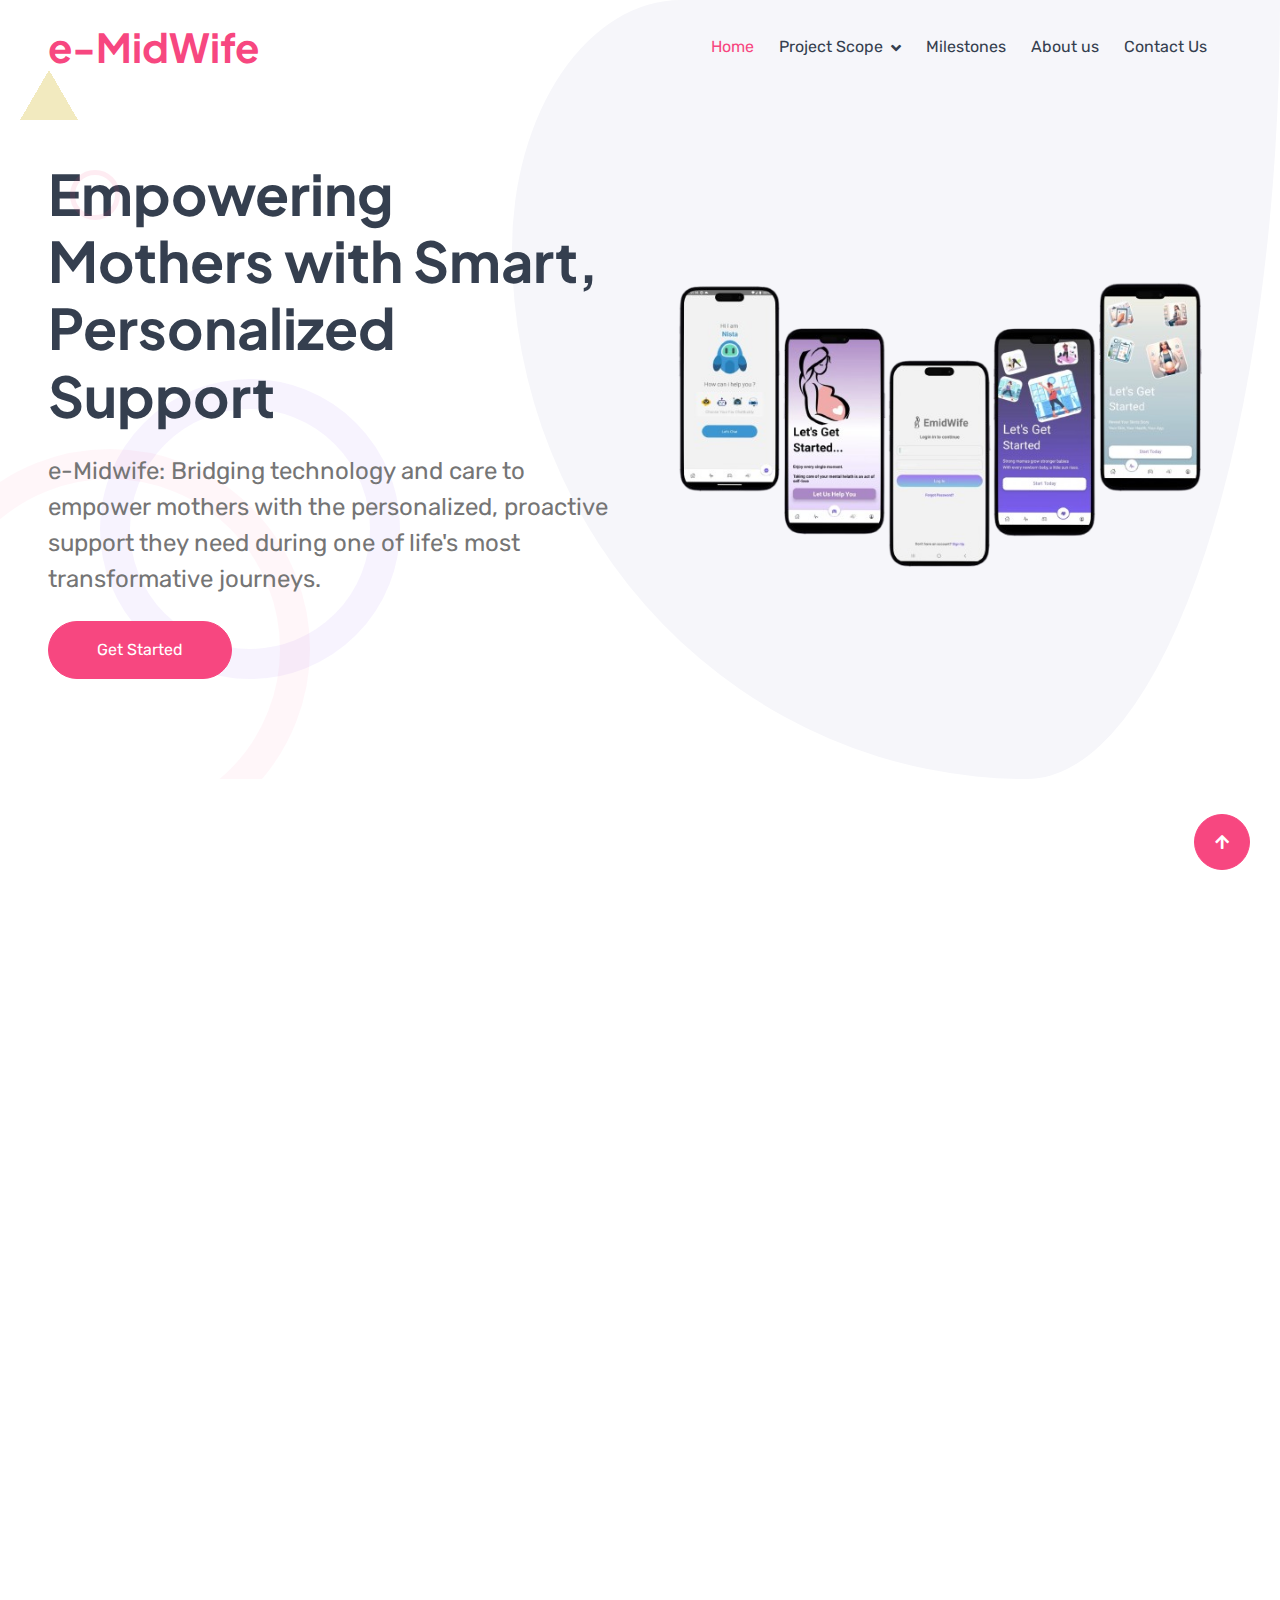
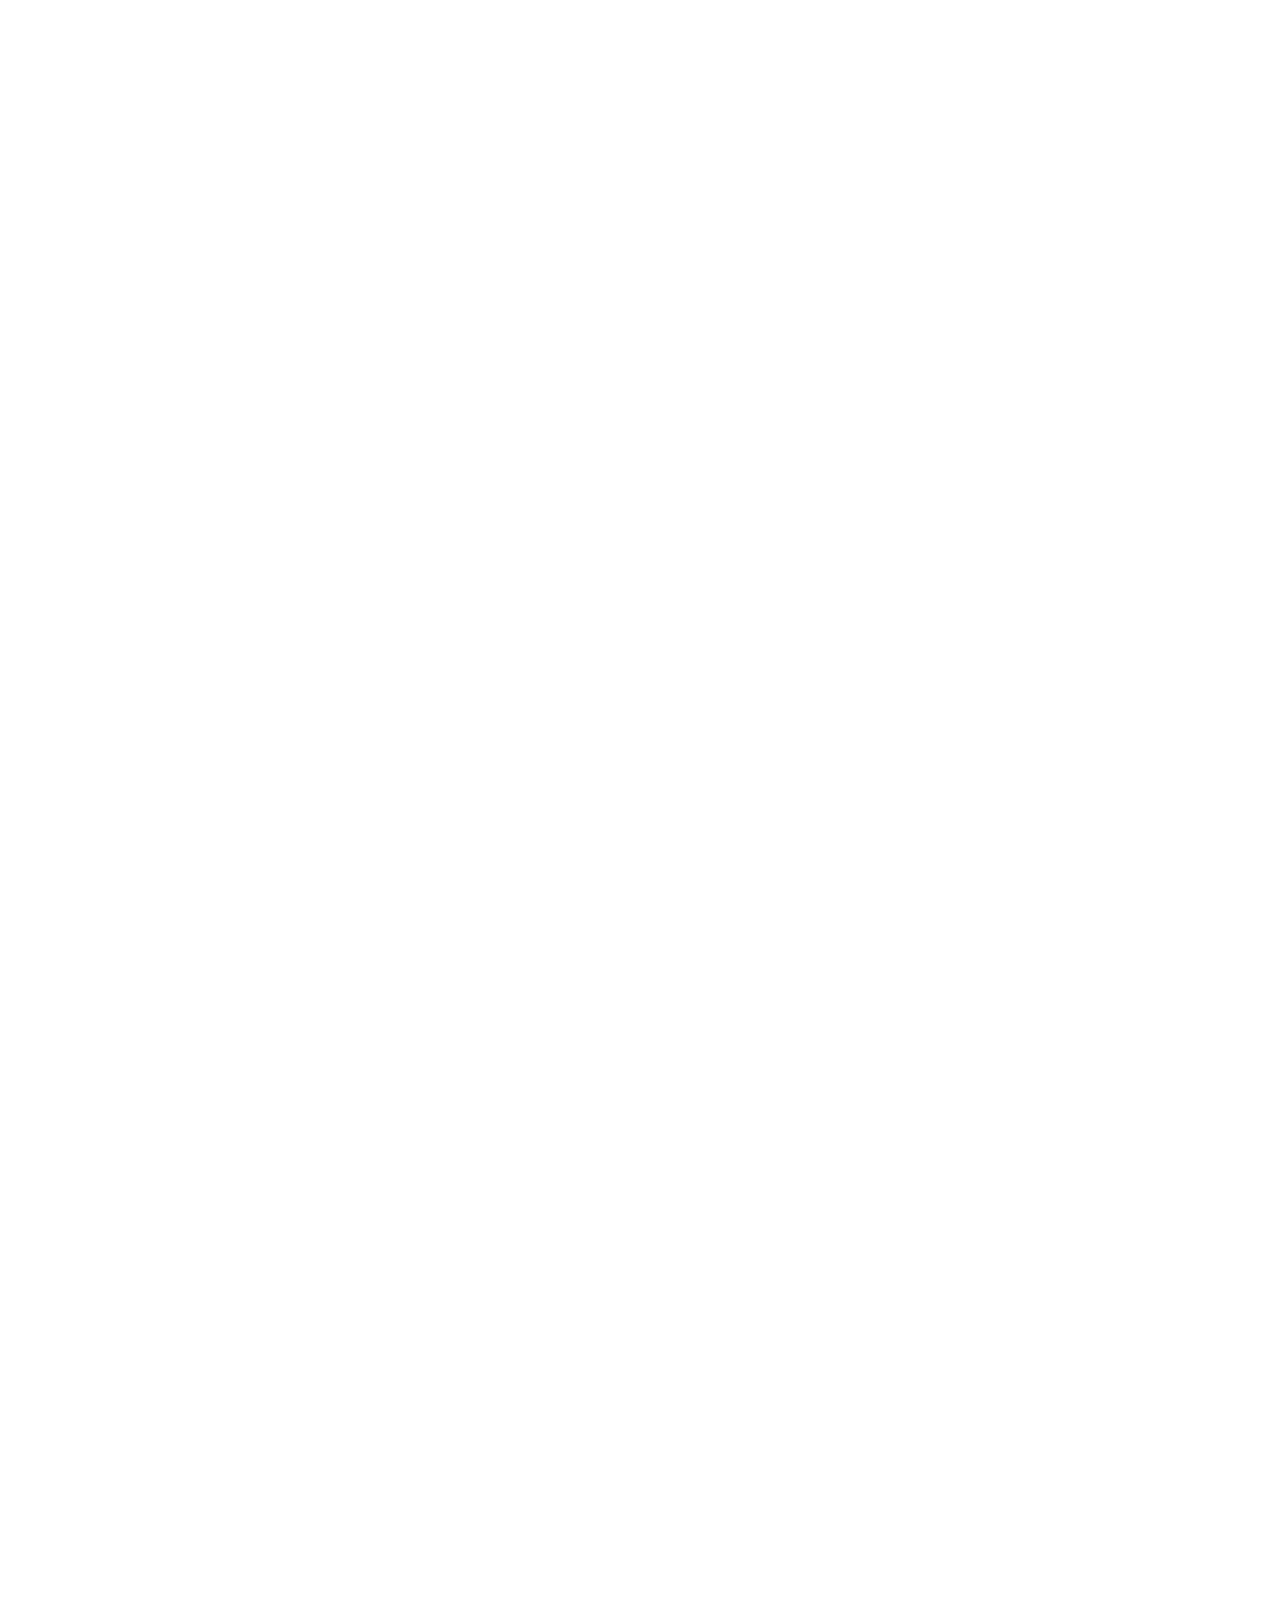
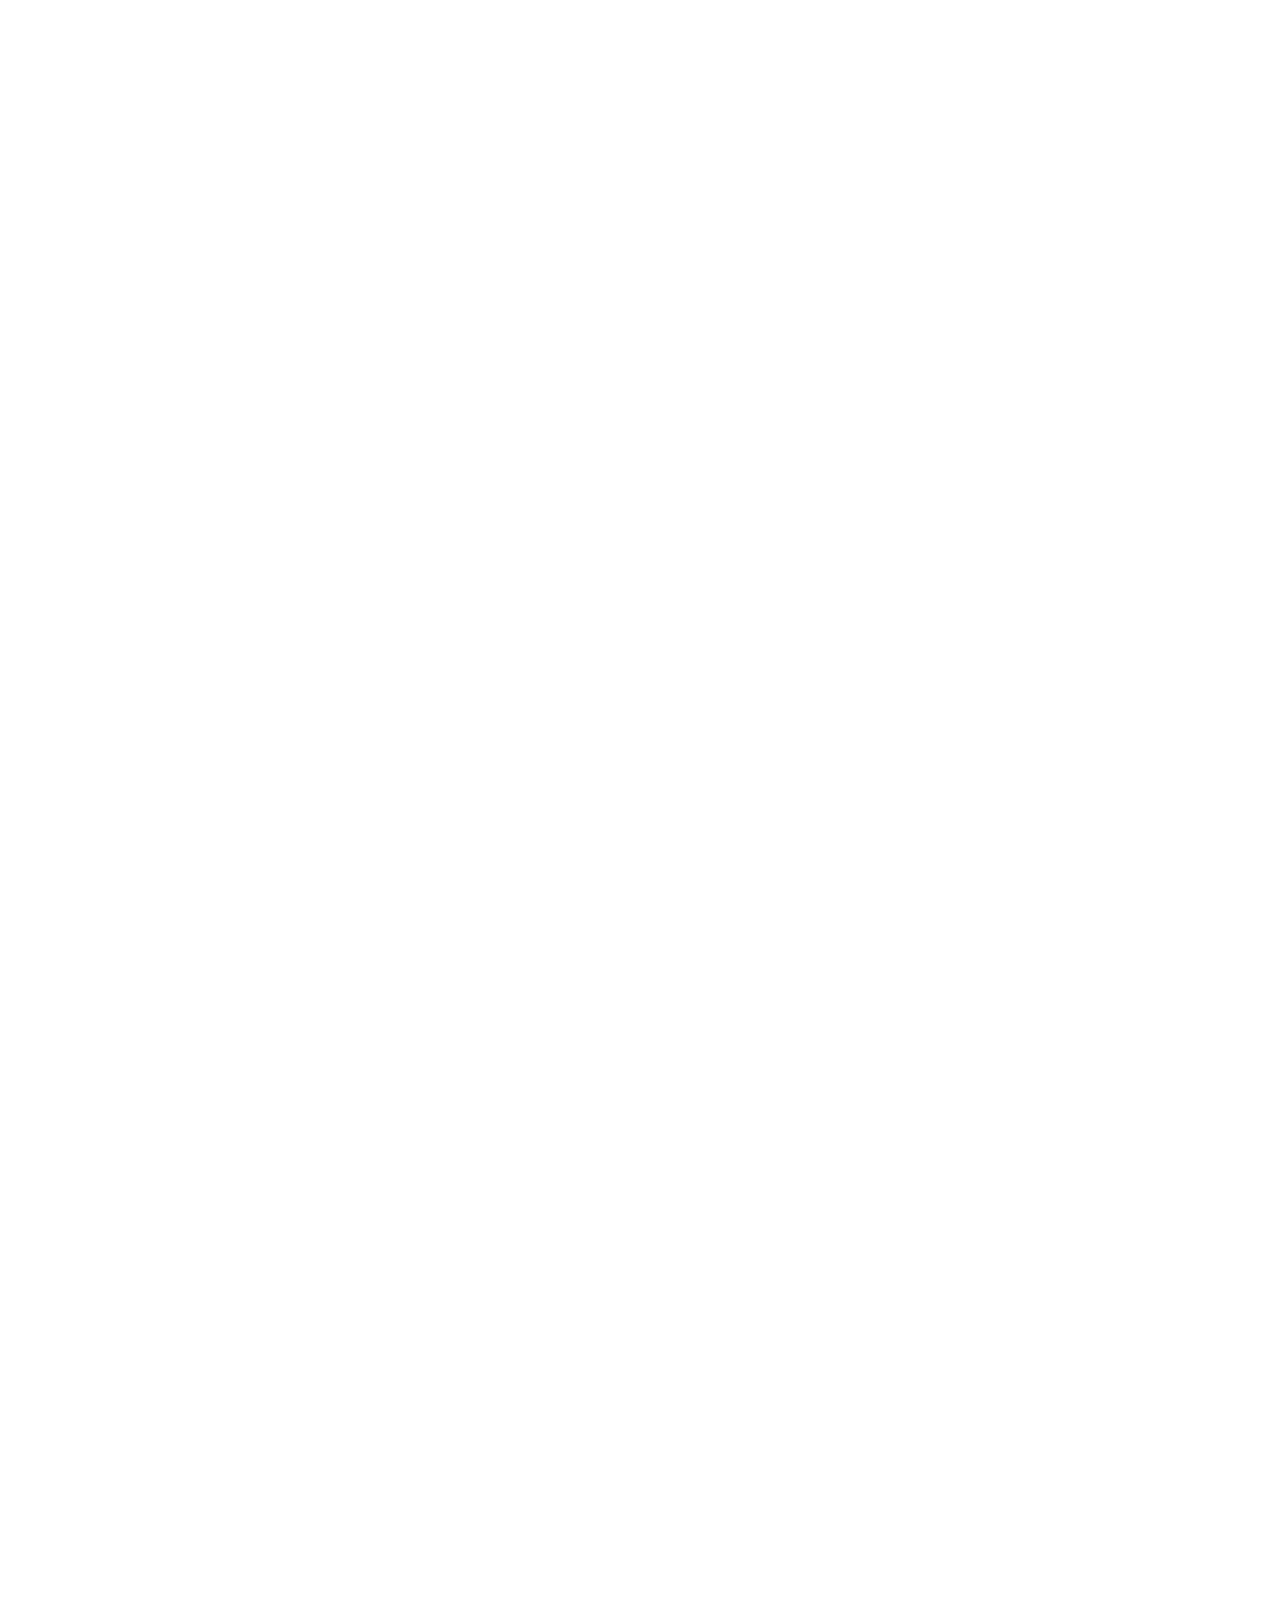
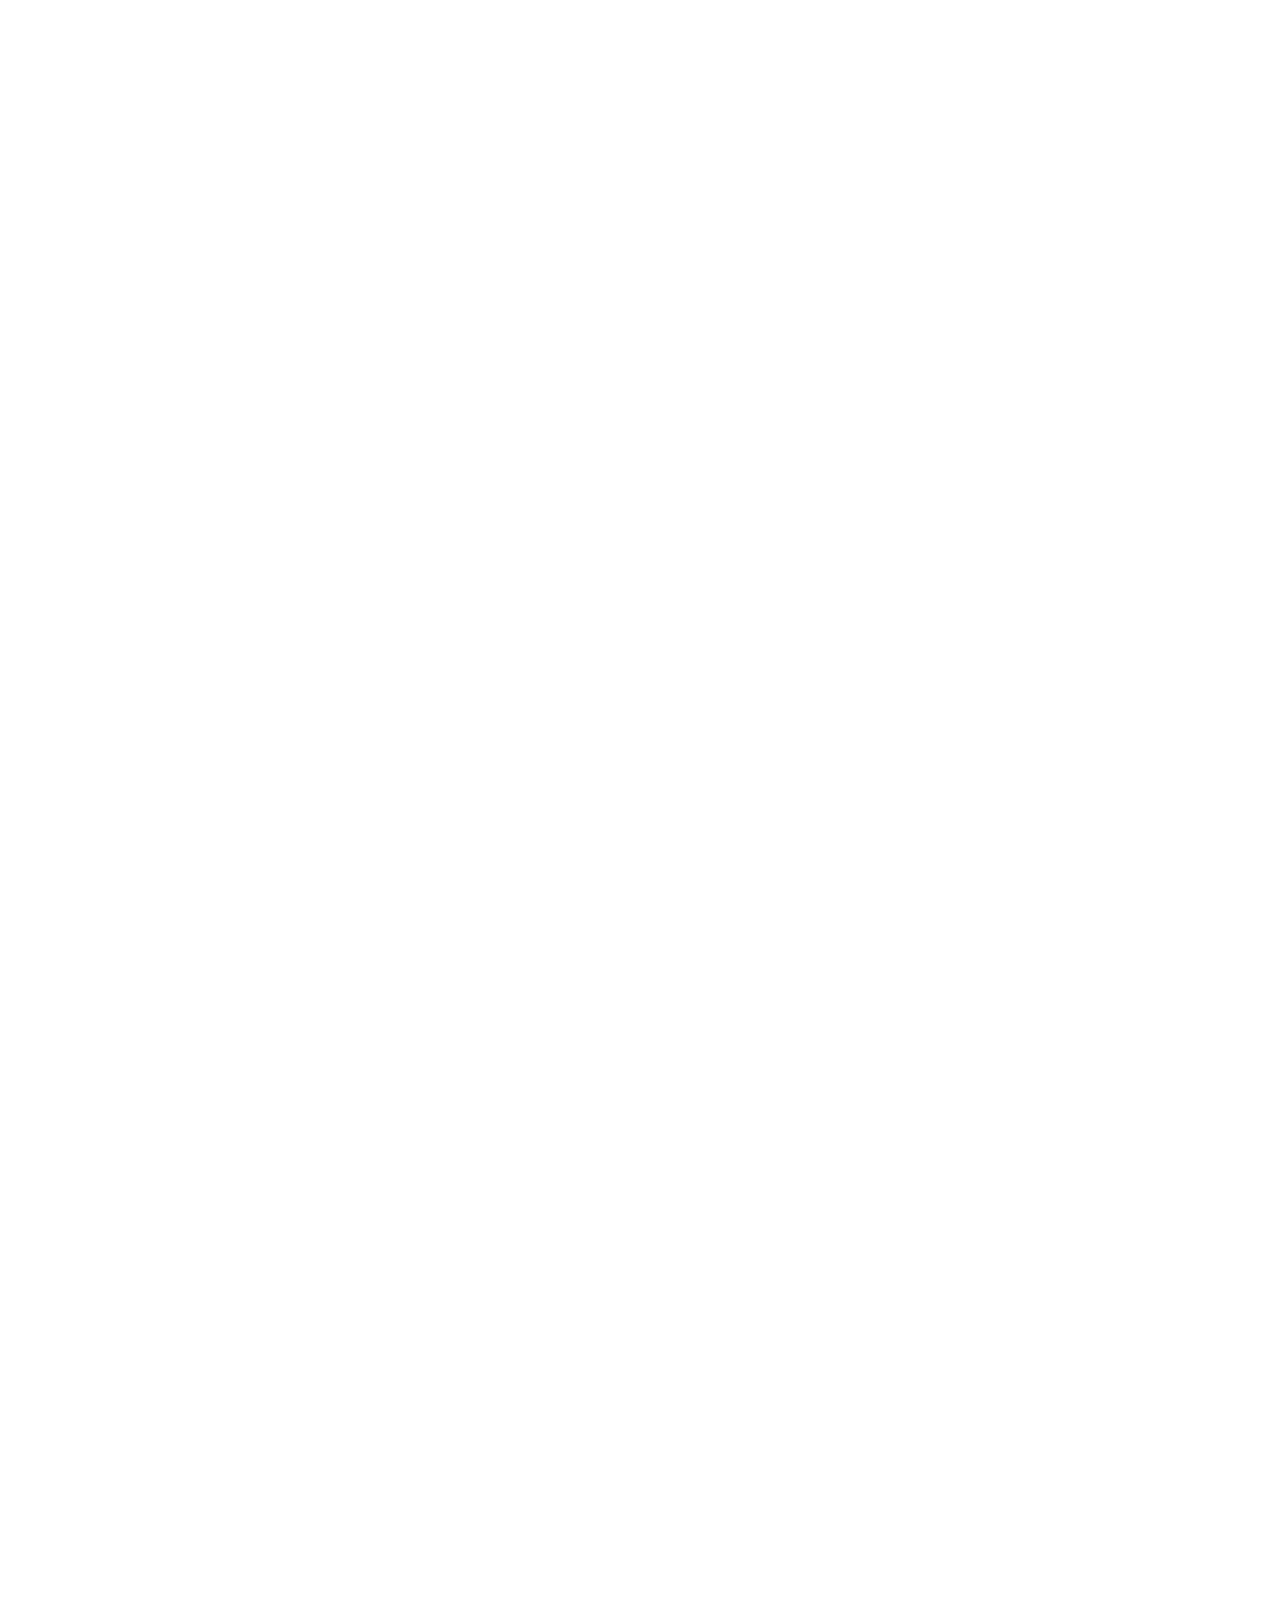
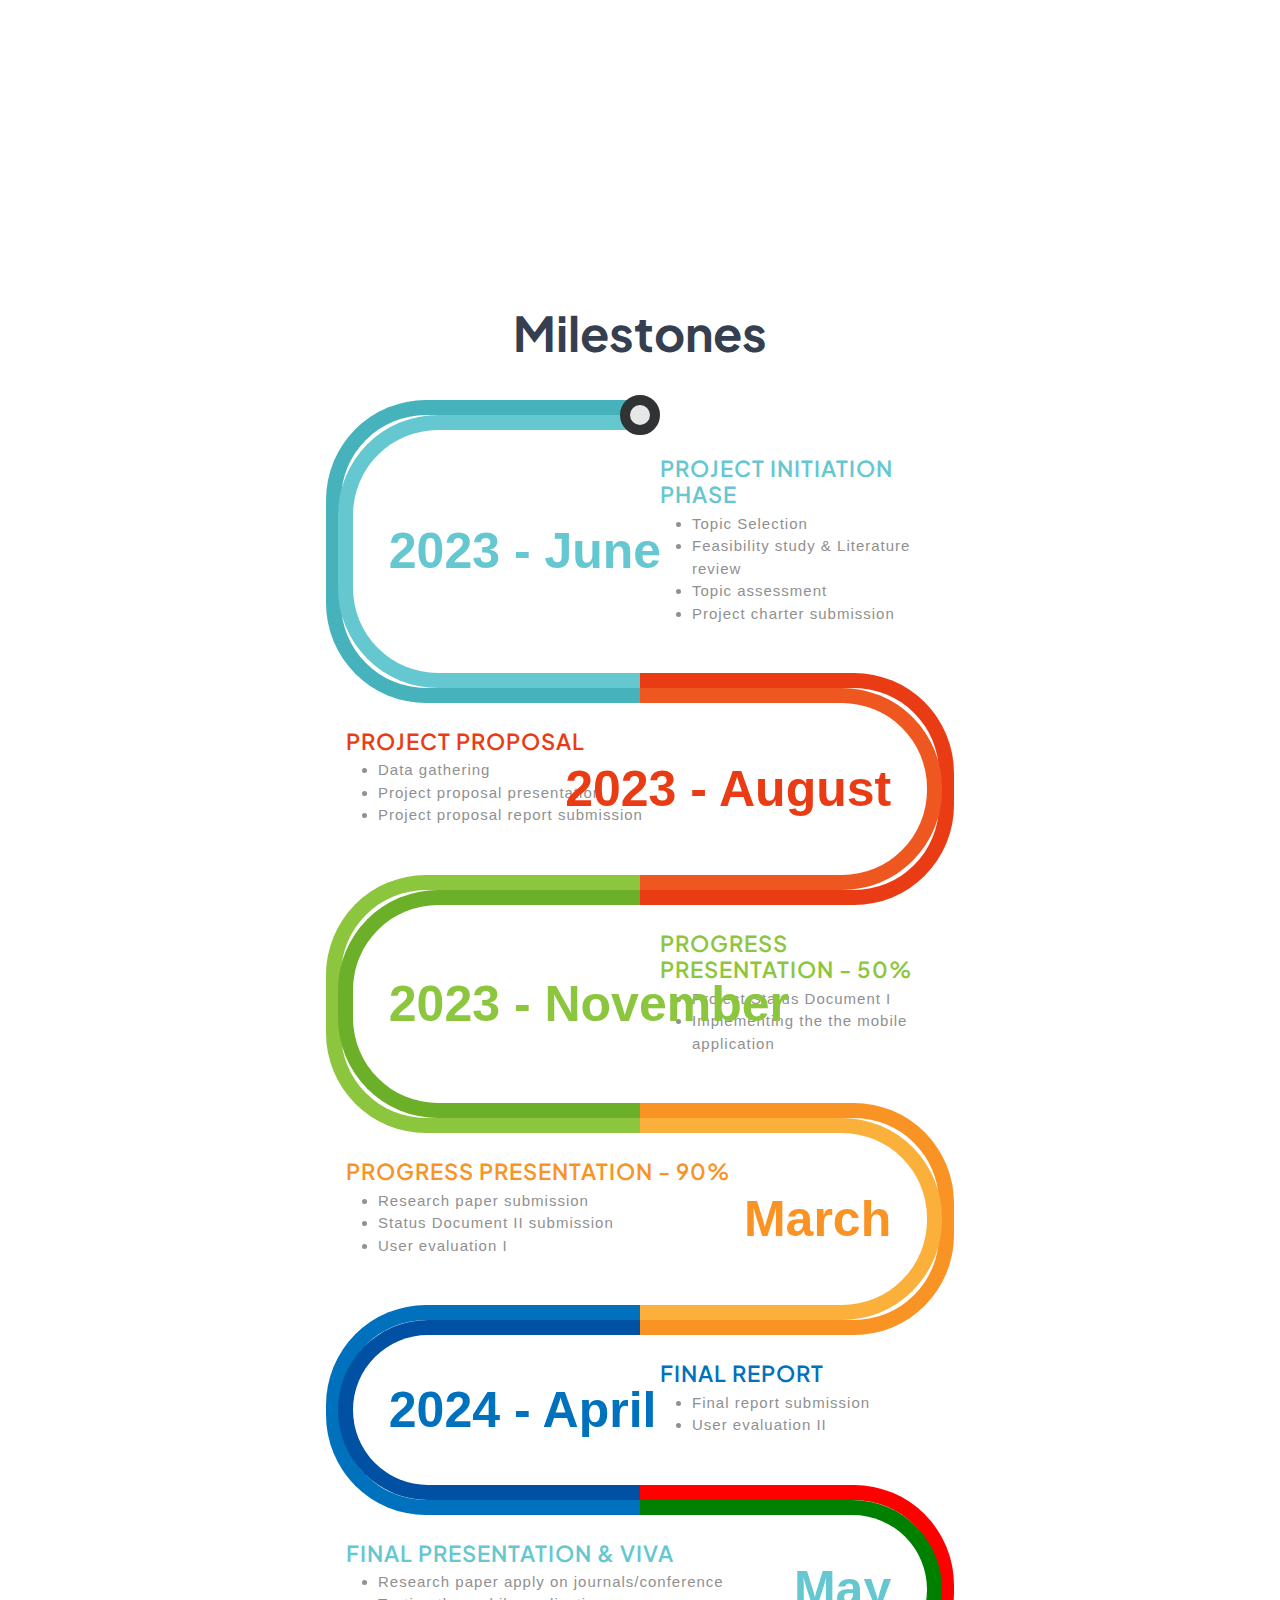
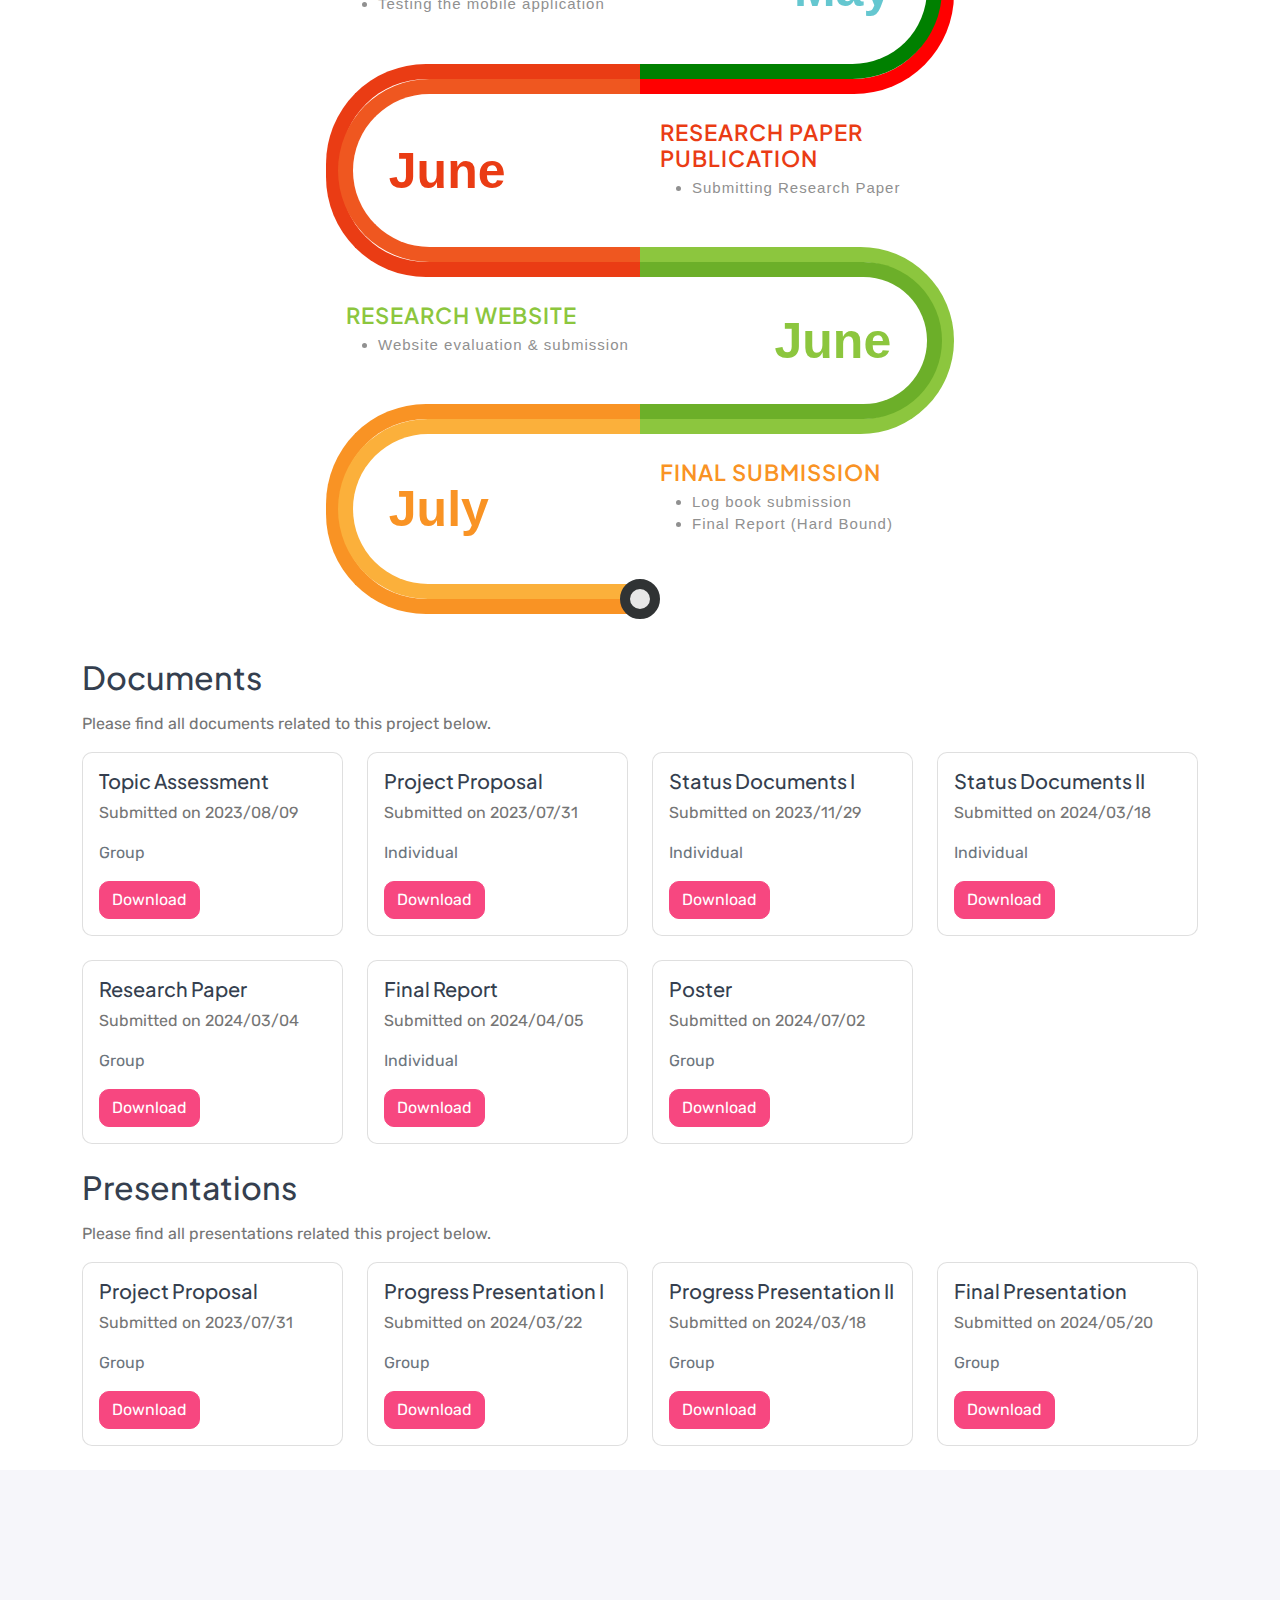
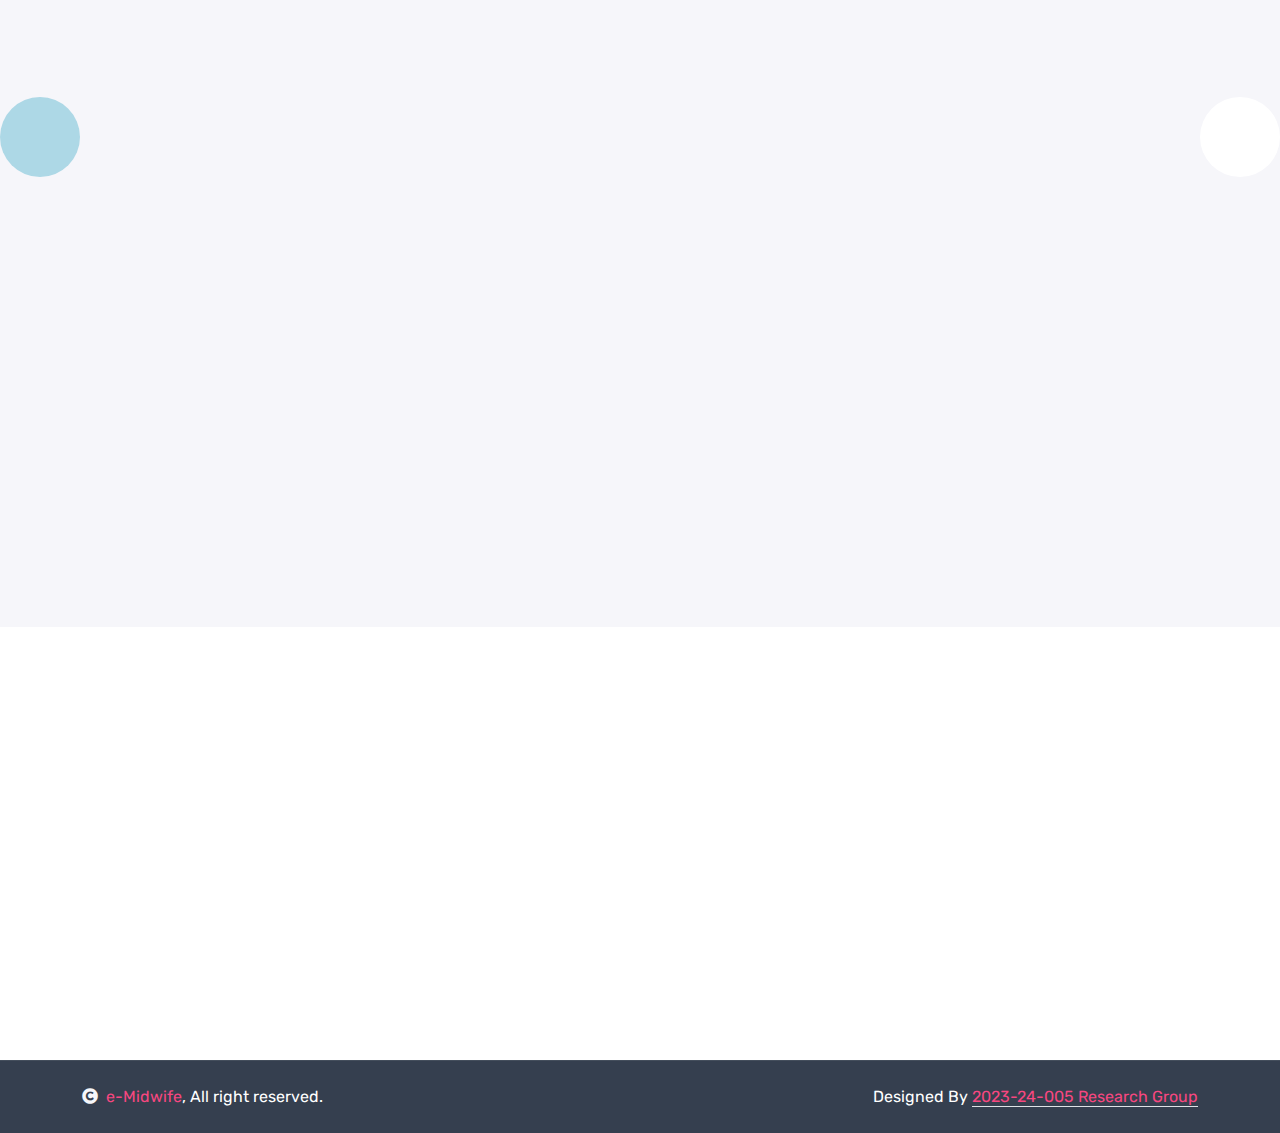
==== commit 7d3735e3: "changes" ====
--- a/e-Midwife/index.html
+++ b/e-Midwife/index.html
@@ -30,8 +30,8 @@
 
     <!-- Template Stylesheet -->
     <link href="css/style.css" rel="stylesheet">
-     <!-- Template Stylesheet -->
-     <link href="css/TimeLine.css" rel="stylesheet">
+    <!-- Template Stylesheet -->
+    <link href="css/TimeLine.css" rel="stylesheet">
 </head>
 
 <body>
@@ -58,12 +58,20 @@
             <div class="collapse navbar-collapse" id="navbarCollapse">
                 <div class="navbar-nav ms-auto py-0">
                     <a href="#home" class="nav-item nav-link active">Home</a>
-                    <a href="#about" class="nav-item nav-link">About</a>
-                    <a href="#services" class="nav-item nav-link">Services</a>
-                    <a href="#features" class="nav-item nav-link">Features</a>
-                    <a href="#faq" class="nav-item nav-link">FAQ</a>
-                    <a href="#pricing" class="nav-item nav-link">Pricing</a>
-                    <a href="#blog" class="nav-item nav-link">Blog</a>
+                    <div class="nav-item dropdown">
+                        <a href="#projectScope" class="nav-link dropdown-toggle" data-bs-toggle="dropdown">Project
+                            Scope</a>
+                        <div class="dropdown-menu m-0">
+                            <a href="#LiteratureSurvey" class="dropdown-item">Literature Survey</a>
+                            <a href="#ResearchGap" class="dropdown-item">Research Gap</a>
+                            <a href="#ResearchProblem" class="dropdown-item">Research Problem & Solution</a>
+                            <a href="#ResearchObjectives" class="dropdown-item">Research Objectives</a>
+                            <a href="#Methodology" class="dropdown-item">Methodology</a>
+                            <a href="#about" class="dropdown-item">Technologies</a>
+                        </div>
+                    </div>
+                    <a href="#Milestones" class="nav-item nav-link">Milestones</a>
+                    <a href="#abouts" class="nav-item nav-link">About us</a>
                     <a href="#contact" class="nav-item nav-link">Contact Us</a>
                 </div>
             </div>
@@ -78,57 +86,93 @@
             </div>
             <div class="row gy-5 align-items-center">
                 <div class="col-lg-6 wow fadeInLeft" data-wow-delay="0.1s">
-                    <h1 class="display-4 text-dark mb-4 wow fadeInUp" data-wow-delay="0.3s">Turn Emails into Revenue
+                    <h1 class="display-4 text-dark mb-4 wow fadeInUp" data-wow-delay="0.3s">Empowering Mothers with
+                        Smart, Personalized Support
                     </h1>
-                    <p class="fs-4 mb-4 wow fadeInUp" data-wow-delay="0.5s">Win new customers with the #1 email
-                        marketing and automations brand* that recommends ways to get more opens, clicks, and sales.</p>
+                    <p class="fs-4 mb-4 wow fadeInUp" data-wow-delay="0.5s">e-Midwife: Bridging technology and care to
+                        empower mothers with the personalized, proactive support they need during one of life's most
+                        transformative journeys.</p>
                     <a href="#" class="btn btn-primary rounded-pill py-3 px-5 wow fadeInUp" data-wow-delay="0.7s">Get
                         Started</a>
                 </div>
                 <div class="col-lg-6 wow fadeInRight" data-wow-delay="0.2s">
-                    <img src="img/hero-img-1.png" class="img-fluid w-100 h-100" alt="">
-                </div>
-            </div>
-        </div>
-        <!-- Hero Header End -->
+                    <img src="img/phone.png" class="img-fluid w-100 h-100" alt="">
+                </div>
+            </div>
+        </div>
     </div>
-    <!-- Navbar & Hero End -->
-
-
-    <!-- About Start -->
-    <div id="about" class="container-fluid overflow-hidden py-5" style="margin-top: 6rem;">
-        <div class="container py-5">
-            <div class="row g-5">
-                <div class="col-lg-6 wow fadeInUp" data-wow-delay="0.1s">
-                    <div class="RotateMoveLeft">
-                        <img src="img/about-1.png" class="img-fluid w-100" alt="">
-                    </div>
-                </div>
-                <div class="col-lg-6 wow fadeInUp" data-wow-delay="0.3s">
-                    <h4 class="mb-1 text-primary">About Us</h4>
-                    <h1 class="display-5 mb-4">Get Started Easily With a Personalized Product Tour</h1>
-                    <p class="mb-4">Lorem ipsum dolor sit amet, consectetur adipisicing elit. Accusantium, suscipit
-                        itaque quaerat dicta porro illum, autem, molestias ut animi ab aspernatur dolorum officia nam
-                        dolore. Voluptatibus aliquam earum labore atque.
-                    </p>
-                    <a href="#" class="btn btn-primary rounded-pill py-3 px-5">About More</a>
-                </div>
-            </div>
-        </div>
-    </div>
-    <!-- About End -->
-
-
-    <!-- Service Start -->
-    <div id="services" class="container-fluid service py-5">
-        <div class="container py-5">
+
+    <div id="projectScope">
+        <div id="LiteratureSurvey" class="container-fluid overflow-hidden py-5" style="margin-top: 6rem;">
+            <div class="container py-5">
+                <div class="row g-5">
+                    <div class="col-lg-6 wow fadeInUp" data-wow-delay="0.1s">
+                        <div class="RotateMoveLeft">
+                            <img src="img/about-1.png" class="img-fluid w-100" alt="">
+                        </div>
+                    </div>
+                    <div class="col-lg-6 wow fadeInUp" data-wow-delay="0.3s">
+                        <h3 class="mb-1 text-primary mb-3">Literature Survey</h3>
+                        <p class="mb-4">
+                            The integration of technology in maternal care significantly enhances health outcomes for
+                            pregnant women and their babies, particularly through early detection and management of
+                            various conditions. Technological advancements in dermatology, such as the application of
+                            machine learning algorithms including Support Vector Machine (SVM), Random Forest (RF), and
+                            K-Nearest Neighbors (K-NN), have shown high accuracy in diagnosing skin diseases related to
+                            pregnancy-induced changes. A study utilizing image datasets from DermNet NZ and Atlas
+                            Dermatologico reported classification accuracies of 90.7%, 84.2%, and 67.1% respectively,
+                            demonstrating the effectiveness of image analysis in this field [1]Further, Convolutional
+                            Neural Networks (CNNs) have been enhanced using fine-tuning techniques, significantly
+                            improving model accuracy, as shown in the study by Prottasha, Md. Sazzadul Islam et al.,
+                            which used the Adam optimizer and Inception ResNet v2 model [2].
+                            Additionally, technology's role extends to mental health management during pregnancy, with
+                            machine learning algorithms effectively predicting conditions like postpartum depression and
+                            anxiety using identified predictors such as pregnancy stress and social support [3]. The use
+                            of Internet of Things (IoT) technology for continuous health monitoring in pregnancy has
+                            also been impactful, exemplified by a study by M. Ahmed and M. A. Kashem using a modified
+                            Decision Tree Algorithm for enhanced prediction accuracy [4]. Moreover, AI-driven chatbots
+                            are emerging as crucial tools for providing accessible and personalized emotional support to
+                            pregnant women, overcoming barriers such as geographical remoteness and mental health
+                            stigma, which is substantiated by research findings from Fitzpatrick et al. and Miner et
+                            al.[5]. These technological interventions highlight the potential to significantly improve
+                            maternal health care, although challenges related to scalability, accessibility, and ethical
+                            integrity still need addressing.
+                        </p>
+                        <ol class="list-group list-group-numbered" style="font-size: 8pt;">
+                            <li class="list-group-item">
+                                Karen and M. Pomeranz, "Fitzpatrick's Dermatology in General Medicine," Skin changes and
+                                diseases in pregnancy, 2012.
+                            </li>
+                            <li class="list-group-item">
+                                M. S. I. Prottasha, Sanjan Mahjabin Farin, Md. Bulbul Ahmed, Md. Zihadur Rahman, A. B.
+                                M. Kabir Hossain and M. Shamim Kaiser, "Deep Learning-Based Skin Disease Detection Using
+                                Convolutional Neural Networks (CNN)," in The Fourth Industrial Revolution and Beyond,
+                                2023.
+                            </li>
+                            <li class="list-group-item">
+                                Huang Y, Alvernaz S, Kim SJ, Maki P, Dai Y, Bernabé BP. Predicting prenatal depression
+                                and assessing model bias using machine learning models. medRxiv [Preprint]. 2023 Jul
+                                18:2023.07.17.23292587. doi: 10.1101/2023.07.17.23292587. PMID: 37503225; PMCID:
+                                PMC10371186.
+                            </li>
+                            <li class="list-group-item">
+                                Ahmed, Marzia & Kashem, Mohammod. (2021). IoT Based Risk Level Prediction Model For
+                                Maternal Health Care In The Context Of Bangladesh. 10.1109/STI50764.2020.9350320.
+                            </li>
+                            <li class="list-group-item">
+                                Al-Mutawtah, Mona, et al. “Women’s Experiences of Social Support during Pregnancy: A
+                                Qualitative Systematic Review.” BMC Pregnancy and Childbirth, vol. 23, no. 1, 10 Nov.
+                                2023, https://doi.org/10.1186/s12884-023-06089-0.
+                            </li>
+                        </ol>
+                    </div>
+                </div>
+            </div>
+        </div>
+        <div id="ResearchGap" class="container py-5">
             <div class="text-center mx-auto mb-5 wow fadeInUp" data-wow-delay="0.1s" style="max-width: 900px;">
-                <h4 class="mb-1 text-primary">Our Service</h4>
-                <h1 class="display-5 mb-4">What We Can Do For You</h1>
-                <p class="mb-0">Dolor sit amet consectetur, adipisicing elit. Ipsam, beatae maxime. Vel animi eveniet
-                    doloremque reiciendis soluta iste provident non rerum illum perferendis earum est architecto dolores
-                    vitae quia vero quod incidunt culpa corporis, porro doloribus. Voluptates nemo doloremque cum.
-                </p>
+                <h1 class="display-5 mb-4">Research gap</h1>
+                <p class="mb-0">Following areas are the research gaps found in most of the recent researches.</p>
             </div>
             <div class="row g-4 justify-content-center">
                 <div class="col-md-6 col-lg-4 col-xl-3 wow fadeInUp" data-wow-delay="0.1s">
@@ -136,11 +180,14 @@
                         <div class="service-icon d-inline-block bg-light rounded p-4 mb-4"><i
                                 class="fas fa-mail-bulk fa-5x text-secondary"></i></div>
                         <div class="service-content">
-                            <h4 class="mb-4">Email Newsletters</h4>
-                            <p class="mb-4">Lorem ipsum dolor sit amet consectetur adipisicing elit.consectetur
-                                adipisicing elit
+                            <h4 class="mb-4">Personalized Exercise Recommendations</h4>
+                            <p class="mb-4">Physical activities for pregnant women, lack personalized exercise
+                                recommendations tailored to individual needs. Do not fully explore the integration of
+                                IoT devices for real-time health tracking during exercises, which could enhance the
+                                effectiveness of prescribed activities. There is a significant gap in connecting
+                                assessed risk levels with custom-tailored exercise plans, which could offer a more
+                                holistic approach to prenatal and postnatal care.
                             </p>
-                            <a href="#" class="btn btn-light rounded-pill text-primary py-2 px-4">Read More</a>
                         </div>
                     </div>
                 </div>
@@ -149,11 +196,14 @@
                         <div class="service-icon d-inline-block bg-light rounded p-4 mb-4"><i
                                 class="fas fa-thumbs-up fa-5x text-secondary"></i></div>
                         <div class="service-content">
-                            <h4 class="mb-4">Acquistion Emails </h4>
-                            <p class="mb-4">Lorem ipsum dolor sit amet consectetur adipisicing elit.consectetur
-                                adipisicing elit
+                            <h4 class="mb-4">Improve Mental Health Wellbeing</h4>
+                            <p class="mb-4">In mental health support for pregnant women are evident, have not fully
+                                harnessed the potential of personalized interventions, particularly in gamifying mental
+                                health support and providing comprehensive monitoring of depression levels over time. A
+                                more integrated approach that combines self-assessment tools like the EPDS questionnaire
+                                with tailored digital interventions, such as therapeutic games and personalized music
+                                playlists, could significantly improve outcomes.
                             </p>
-                            <a href="#" class="btn btn-light rounded-pill text-primary py-2 px-4">Read More</a>
                         </div>
                     </div>
                 </div>
@@ -162,11 +212,14 @@
                         <div class="service-icon d-inline-block bg-light rounded p-4 mb-4"><i
                                 class="fa fa-subway fa-5x text-secondary"></i></div>
                         <div class="service-content">
-                            <h4 class="mb-4">Retention Emails</h4>
-                            <p class="mb-4">Lorem ipsum dolor sit amet consectetur adipisicing elit.consectetur
-                                adipisicing elit
+                            <h4 class="mb-4">Skin Condition Diagnosis and Management</h4>
+                            <p class="mb-4">Accurately diagnosing and managing skin conditions in pregnant women,
+                                current methodologies rely heavily on image processing and machine learning but lack
+                                comprehensive severity assessment tools that consider physical discomfort and other
+                                subjective factors. More robust, multimodal approaches that integrate thermography and
+                                advanced AI technologies could provide more accurate and holistic assessments.
                             </p>
-                            <a href="#" class="btn btn-light rounded-pill text-primary py-2 px-4">Read More</a>
+
                         </div>
                     </div>
                 </div>
@@ -175,263 +228,266 @@
                         <div class="service-icon d-inline-block bg-light rounded p-4 mb-4"><i
                                 class="fas fa-sitemap fa-5x text-secondary"></i></div>
                         <div class="service-content">
-                            <h4 class="mb-4">Promotional Emails</h4>
-                            <p class="mb-4">Lorem ipsum dolor sit amet consectetur adipisicing elit.consectetur
-                                adipisicing elit
+                            <h4 class="mb-4">Enhance Emotional Support using ChatBot</h4>
+                            <p class="mb-4">The existing digital tools for maternal health support often do not cater to
+                                non-English speaking populations or consider cultural nuances, which is crucial for
+                                effective communication and engagement. There is a need for more culturally sensitive
+                                and multilingual health tools, such as the e-midwife chatbot, which can bridge these
+                                gaps and provide support that is linguistically and culturally appropriate for diverse
+                                populations.
                             </p>
-                            <a href="#" class="btn btn-light rounded-pill text-primary py-2 px-4">Read More</a>
-                        </div>
-                    </div>
-                </div>
-                <div class="col-md-6 col-lg-4 col-xl-3 wow fadeInUp" data-wow-delay="0.1s">
-                    <div class="service-item text-center rounded p-4">
-                        <div class="service-icon d-inline-block bg-light rounded p-4 mb-4"><i
-                                class="fas fa-mail-bulk fa-5x text-secondary"></i></div>
-                        <div class="service-content">
-                            <h4 class="mb-4">Email Newsletters</h4>
-                            <p class="mb-4">Lorem ipsum dolor sit amet consectetur adipisicing elit.consectetur
-                                adipisicing elit
-                            </p>
-                            <a href="#" class="btn btn-light rounded-pill text-primary py-2 px-4">Read More</a>
-                        </div>
-                    </div>
-                </div>
-                <div class="col-md-6 col-lg-4 col-xl-3 wow fadeInUp" data-wow-delay="0.3s">
-                    <div class="service-item text-center rounded p-4">
-                        <div class="service-icon d-inline-block bg-light rounded p-4 mb-4"><i
-                                class="fas fa-thumbs-up fa-5x text-secondary"></i></div>
-                        <div class="service-content">
-                            <h4 class="mb-4">Acquistion Emails </h4>
-                            <p class="mb-4">Lorem ipsum dolor sit amet consectetur adipisicing elit.consectetur
-                                adipisicing elit
-                            </p>
-                            <a href="#" class="btn btn-light rounded-pill text-primary py-2 px-4">Read More</a>
-                        </div>
-                    </div>
-                </div>
-                <div class="col-md-6 col-lg-4 col-xl-3 wow fadeInUp" data-wow-delay="0.5s">
-                    <div class="service-item text-center rounded p-4">
-                        <div class="service-icon d-inline-block bg-light rounded p-4 mb-4"><i
-                                class="fa fa-subway fa-5x text-secondary"></i></div>
-                        <div class="service-content">
-                            <h4 class="mb-4">Retention Emails</h4>
-                            <p class="mb-4">Lorem ipsum dolor sit amet consectetur adipisicing elit.consectetur
-                                adipisicing elit
-                            </p>
-                            <a href="#" class="btn btn-light rounded-pill text-primary py-2 px-4">Read More</a>
-                        </div>
-                    </div>
-                </div>
-                <div class="col-md-6 col-lg-4 col-xl-3 wow fadeInUp" data-wow-delay="0.7s">
-                    <div class="service-item text-center rounded p-4">
-                        <div class="service-icon d-inline-block bg-light rounded p-4 mb-4"><i
-                                class="fas fa-sitemap fa-5x text-secondary"></i></div>
-                        <div class="service-content">
-                            <h4 class="mb-4">Promotional Emails</h4>
-                            <p class="mb-4">Lorem ipsum dolor sit amet consectetur adipisicing elit.consectetur
-                                adipisicing elit
-                            </p>
-                            <a href="#" class="btn btn-light rounded-pill text-primary py-2 px-4">Read More</a>
-                        </div>
+
+                        </div>
+                    </div>
+                </div>
+            </div>
+        </div>
+        <div id="ResearchProblem" class="container-fluid overflow-hidden py-1" style="margin-top: 6rem;">
+            <div class="container py-1">
+                <div class="row g-5">
+                    <div class="col-lg-6 wow fadeInUp" data-wow-delay="0.3s">
+                        <h3 class="mb-1 text-primary mb-3">Research Problem</h3>
+                        <h2>How to overcome the lack of maternal care?</h2>
+                        <p class="mb-4">
+                            Effectively encouraging mothers to prioritize their health involves educating them about the
+                            risks of untreated conditions through targeted awareness campaigns and accessible
+                            information via mobile health apps like "e-Midwife." Efficient management of maternal health
+                            risks in postnatal and antenatal stages can be achieved by integrating IoT devices for
+                            real-time health monitoring and personalized exercise recommendations tailored by AI-driven
+                            applications. Overcoming the lack of social support during antenatal and postnatal stages
+                            can be addressed through online communities and support groups facilitated by AI chatbots
+                            providing 24/7 assistance. To overcome postpartum depression, integrating interactive tools
+                            like therapeutic games and personalized music therapy in mobile health platforms can provide
+                            emotional support and real-time monitoring, enhancing mental well-being during critical
+                            periods.
+                        </p>
+                    </div>
+                    <div class="col-lg-6 wow fadeInUp" data-wow-delay="0.1s">
+                        <div class="RotateMoveLeft">
+                            <img src="img/about-1.png" class="img-fluid w-100" alt="">
+                        </div>
+                    </div>
+
+                </div>
+            </div>
+
+            <div class="container py-1">
+                <div class="row g-5">
+                    <div class="col-lg-12 wow fadeInUp" data-wow-delay="0.3s">
+                        <h3 class="mb-1 text-primary mb-3">Proposed solution</h3>
+                        <p class="mb-4">
+                            The development of a comprehensive mobile application named "e-Midwife." This application
+                            utilizes cutting-edge technologies such as machine learning, deep learning, and image
+                            processing to provide four key services: early detection of skin conditions, personalized
+                            exercise recommendations, stress relief through gaming with music, and emotional support via
+                            a risk-detecting chatbot. This multimodal strategy aims to enhance overall health outcomes
+                            for mothers and their children by allowing for early medical intervention, encouraging
+                            physical well-being, and supporting mental health during one of the most crucial stages of a
+                            woman's life
+                        </p>
+                    </div>
+                </div>
+            </div>
+
+        </div>
+        <div id="ResearchObjectives" class="container-fluid feature overflow-hidden py-5">
+            <div class="container py-5">
+                <div class="text-center mx-auto mb-5 wow fadeInUp" data-wow-delay="0.1s" style="max-width: 900px;">
+                    <h1 class="display-5 mb-4">Research Objectives</h1>
+                </div>
+                <div class="row g-4 justify-content-center text-center mb-5">
+                    <div class="col-md-6 col-lg-6 wow fadeInUp" data-wow-delay="0.1s">
+                        <div class="text-center p-4">
+                            <div class="d-inline-block rounded bg-light p-4 mb-4">
+                                <i class="fas fa-envelope fa-5x text-secondary"></i>
+                            </div>
+                            <div class="feature-content">
+                                <a href="#" class="h4">Advanced Identification and Management of Skin Conditions</a>
+                                <p class="mt-4 mb-0">
+                                    Using CNNs, this system analyzes skin images to diagnose and predict disease
+                                    severity, differentiates healthy and non healthy mothers through skin, and utilizes
+                                    3D visualization and predictive analytics for comprehensive dermatological insights.
+                                </p>
+                            </div>
+                        </div>
+                    </div>
+                    <div class="col-md-6 col-lg-6 wow fadeInUp" data-wow-delay="0.3s">
+                        <div class="text-center p-4">
+                            <div class="d-inline-block rounded bg-light p-4 mb-4">
+                                <i class="fas fa-mail-bulk fa-5x text-secondary"></i>
+                            </div>
+                            <div class="feature-content">
+                                <a href="#" class="h4">Enhancing Maternal Health through Technology-Driven Risk
+                                    Assessment and Personalized Exercise Recommendations</a>
+                                <p class="mt-4 mb-0">
+                                    Leveraging machine learning and IoT, this project assesses maternal risk levels to
+                                    provide personalized exercise recommendations and real-time performance monitoring,
+                                    optimizing health outcomes during and after pregnancy.
+                                </p>
+                            </div>
+                        </div>
+                    </div>
+                </div>
+                <div class="row g-4 justify-content-center text-center mb-5">
+                    <div class="col-md-6 col-lg-6 wow fadeInUp" data-wow-delay="0.1s">
+                        <div class="text-center p-4">
+                            <div class="d-inline-block rounded bg-light p-4 mb-4">
+                                <i class="fas fa-envelope fa-5x text-secondary"></i>
+                            </div>
+                            <div class="feature-content">
+                                <a href="#" class="h4">Improve the Effectiveness of the Self-Help Method for Preventing
+                                    Symptoms of Depression </a>
+                                <p class="mt-4 mb-0">
+                                    This app uses personalized stress relief games and music, based on EPDS-measured
+                                    depression levels, to reduce stress and improve emotional well-being in postpartum
+                                    mothers through gamification and music.
+                                </p>
+                            </div>
+                        </div>
+                    </div>
+                    <div class="col-md-6 col-lg-6 wow fadeInUp" data-wow-delay="0.3s">
+                        <div class="text-center p-4">
+                            <div class="d-inline-block rounded bg-light p-4 mb-4">
+                                <i class="fas fa-mail-bulk fa-5x text-secondary"></i>
+                            </div>
+                            <div class="feature-content">
+                                <a href="#" class="h4">Develop and Enhance an Emotional Support and Risk Detection
+                                    Chatbot for Mothers </a>
+                                <p class="mt-4 mb-0">
+                                    This chatbot detects emotional and physical risks in maternal health through keyword
+                                    analysis, alerting caregivers and providing context-aware responses to ensure timely
+                                    support and effective prenatal and postnatal care.
+                                </p>
+                            </div>
+                        </div>
+                    </div>
+                </div>
+                <!-- <div class="row g-5 pt-5" style="margin-top: 6rem;">
+                    <div class="col-lg-6 wow fadeInLeft" data-wow-delay="0.1s">
+                        <div class="feature-img RotateMoveLeft h-100" style="object-fit: cover;">
+                            <img src="img/features-1.png" class="img-fluid w-100 h-100" alt="">
+                        </div>
+                    </div>
+                    <div class="col-lg-6 wow fadeInRight" data-wow-delay="0.1s">
+                        <h4 class="text-primary">Fearutes</h4>
+                        <h1 class="display-5 mb-4">Push Your Visitors Into Happy Customers</h1>
+                        <p class="mb-4">Lorem ipsum dolor sit amet, consectetur adipisicing elit. Accusantium, suscipit
+                            itaque quaerat dicta porro illum, autem, molestias ut animi ab aspernatur dolorum officia
+                            nam
+                            dolore. Voluptatibus aliquam earum labore atque.
+                        </p>
+                        <div class="row g-4">
+                            <div class="col-6">
+                                <div class="d-flex">
+                                    <i class="fas fa-newspaper fa-4x text-secondary"></i>
+                                    <div class="d-flex flex-column ms-3">
+                                        <h2 class="mb-0 fw-bold">285</h2>
+                                        <small class="text-dark">Created Projects</small>
+                                    </div>
+                                </div>
+                            </div>
+                            <div class="col-6">
+                                <div class="d-flex">
+                                    <i class="fas fa-users fa-4x text-secondary"></i>
+                                    <div class="d-flex flex-column ms-3">
+                                        <h2 class="mb-0 fw-bold">6560</h2>
+                                        <small class="text-dark">Happy Clients</small>
+                                    </div>
+                                </div>
+                            </div>
+                        </div>
+                        <div class="my-4">
+                            <a href="#" class="btn btn-primary rounded-pill py-3 px-5">Read More</a>
+                        </div>
+                    </div>
+                </div> -->
+            </div>
+        </div>
+        <div id="Methodology" class="container-fluid overflow-hidden py-1" style="margin-top: 6rem;">
+            <div class="container py-1">
+                <div class="row g-5">
+                    <div class="col-lg-6 wow fadeInUp" data-wow-delay="0.1s">
+                        <div>
+                            <img src="img/Methodology.png" class="img-fluid w-100" alt="">
+                        </div>
+                    </div>
+                    <div class="col-lg-6 wow fadeInUp" data-wow-delay="0.3s">
+                        <h3 class="mb-1 text-primary mb-3">Methodology</h3>
+                        <p class="mb-4">
+                            The proposed e-Midwife mobile application consists of four main components.
+                        <ol class="list-group list-group-numbered"
+                            style="font-size: 10pt; margin-bottom: 20px; margin-left: 50px;">
+                            <li>
+                                Identify maternal health and exercise suggesting.
+                            </li>
+                            <li>
+                                Skin condition identification and prediction
+                            </li>
+                            <li>
+                                Emotional support and risk keywords identification
+                            </li>
+                            <li>
+                                Stress relief gaming levels and music component.
+                            </li>
+                        </ol>
+
+                        We employ a multifaceted approach leveraging image processing and machine learning
+                        techniques to develop four key components aimed at addressing various aspects of maternal
+                        health and well-being. These components encompass early intervention for skin conditions and
+                        skin-related diseases, risk level identification and personalized exercise suggestions,
+                        emotional support through a tailored chatbot, and stress relief gaming levels coupled with
+                        music recommendations. The Figure depicts the system architecture.
+                        <div class="container mt-3">
+                            <div class="project-segment">
+                                <h5>A. Early Intervention for Skin Conditions</h5>
+                                <p>Utilizing deep learning techniques, specifically convolutional neural networks
+                                    (CNNs), this project aims to improve the early detection of skin conditions in
+                                    pregnant women. By analyzing images from extensive datasets like DermNet and private
+                                    collections, the model identifies different skin diseases, which is crucial for
+                                    timely medical intervention.</p>
+                            </div>
+
+                            <div class="project-segment">
+                                <h5>B. Maternal Risk Level Identification and Exercise Suggestions</h5>
+                                <p>This segment focuses on assessing maternal health risks using machine learning models
+                                    like Decision Tree, CatBoost, Random Forest, and XGBoost. By analyzing parameters
+                                    such as heart rate and blood pressure, the system predicts health risks and offers
+                                    tailored exercise suggestions to mitigate these risks.</p>
+                            </div>
+
+                            <div class="project-segment">
+                                <h5>C. Stress Relief Gaming Levels with Music Suggestions</h5>
+                                <p>By administering a quiz to evaluate mental health states and utilizing the Edinburgh
+                                    Postnatal Depression Scale (EPDS), the study provides personalized stress relief
+                                    solutions. This involves music recommendations and interactive gaming levels,
+                                    supported by a diverse array of machine learning algorithms to ensure relevance and
+                                    effectiveness.</p>
+                            </div>
+
+                            <div class="project-segment">
+                                <h5>D. Emotional Support and Risk Identification Chatbot</h5>
+                                <p>A sophisticated chatbot equipped with LSTM neural networks analyzes conversational
+                                    data to identify keywords associated with risks, providing timely alerts to family
+                                    members. This tool enhances the emotional support available to mothers by ensuring
+                                    continuous monitoring and interaction.</p>
+                            </div>
+                        </div>
+
+                        </p>
+
                     </div>
                 </div>
             </div>
         </div>
     </div>
-    <!-- Service End -->
-
-
-    <!-- Feature Start -->
-    <div id="features" class="container-fluid feature overflow-hidden py-5">
-        <div class="container py-5">
-            <div class="text-center mx-auto mb-5 wow fadeInUp" data-wow-delay="0.1s" style="max-width: 900px;">
-                <h4 class="text-primary">Our Feature</h4>
-                <h1 class="display-5 mb-4">Important Features For Email Marketing</h1>
-                <p class="mb-0">Dolor sit amet consectetur, adipisicing elit. Ipsam, beatae maxime. Vel animi eveniet
-                    doloremque reiciendis soluta iste provident non rerum illum perferendis earum est architecto dolores
-                    vitae quia vero quod incidunt culpa corporis, porro doloribus. Voluptates nemo doloremque cum.
-                </p>
-            </div>
-            <div class="row g-4 justify-content-center text-center mb-5">
-                <div class="col-md-6 col-lg-4 col-xl-3 wow fadeInUp" data-wow-delay="0.1s">
-                    <div class="text-center p-4">
-                        <div class="d-inline-block rounded bg-light p-4 mb-4"><i
-                                class="fas fa-envelope fa-5x text-secondary"></i></div>
-                        <div class="feature-content">
-                            <a href="#" class="h4">Email Marketing <i class="fa fa-long-arrow-alt-right"></i></a>
-                            <p class="mt-4 mb-0">Lorem ipsum dolor sit amet consectetur adipisicing elit.consectetur
-                                adipisicing elit
-                            </p>
-                        </div>
-                    </div>
-                </div>
-                <div class="col-md-6 col-lg-4 col-xl-3 wow fadeInUp" data-wow-delay="0.3s">
-                    <div class="text-center p-4">
-                        <div class="d-inline-block rounded bg-light p-4 mb-4"><i
-                                class="fas fa-mail-bulk fa-5x text-secondary"></i></div>
-                        <div class="feature-content">
-                            <a href="#" class="h4">Email Builder <i class="fa fa-long-arrow-alt-right"></i></a>
-                            <p class="mt-4 mb-0">Lorem ipsum dolor sit amet consectetur adipisicing elit.consectetur
-                                adipisicing elit
-                            </p>
-                        </div>
-                    </div>
-                </div>
-                <div class="col-md-6 col-lg-4 col-xl-3 wow fadeInUp" data-wow-delay="0.5s">
-                    <div class="text-center rounded p-4">
-                        <div class="d-inline-block rounded bg-light p-4 mb-4"><i
-                                class="fas fa-sitemap fa-5x text-secondary"></i></div>
-                        <div class="feature-content">
-                            <a href="#" class="h4">Customer Builder <i class="fa fa-long-arrow-alt-right"></i></a>
-                            <p class="mt-4 mb-0">Lorem ipsum dolor sit amet consectetur adipisicing elit.consectetur
-                                adipisicing elit
-                            </p>
-                        </div>
-                    </div>
-                </div>
-                <div class="col-md-6 col-lg-4 col-xl-3 wow fadeInUp" data-wow-delay="0.7s">
-                    <div class="text-center rounded p-4">
-                        <div class="d-inline-block rounded bg-light p-4 mb-4"><i
-                                class="fas fa-tasks fa-5x text-secondary"></i></div>
-                        <div class="feature-content">
-                            <a href="#" class="h4">Campaign Manager <i class="fa fa-long-arrow-alt-right"></i></a>
-                            <p class="mt-4 mb-0">Lorem ipsum dolor sit amet consectetur adipisicing elit.consectetur
-                                adipisicing elit
-                            </p>
-                        </div>
-                    </div>
-                </div>
-                <div class="col-12 wow fadeInUp" data-wow-delay="0.1s">
-                    <div class="my-3">
-                        <a href="#" class="btn btn-primary d-inline rounded-pill px-5 py-3">More Features</a>
-                    </div>
-                </div>
-            </div>
-            <div class="row g-5 pt-5" style="margin-top: 6rem;">
-                <div class="col-lg-6 wow fadeInLeft" data-wow-delay="0.1s">
-                    <div class="feature-img RotateMoveLeft h-100" style="object-fit: cover;">
-                        <img src="img/features-1.png" class="img-fluid w-100 h-100" alt="">
-                    </div>
-                </div>
-                <div class="col-lg-6 wow fadeInRight" data-wow-delay="0.1s">
-                    <h4 class="text-primary">Fearutes</h4>
-                    <h1 class="display-5 mb-4">Push Your Visitors Into Happy Customers</h1>
-                    <p class="mb-4">Lorem ipsum dolor sit amet, consectetur adipisicing elit. Accusantium, suscipit
-                        itaque quaerat dicta porro illum, autem, molestias ut animi ab aspernatur dolorum officia nam
-                        dolore. Voluptatibus aliquam earum labore atque.
-                    </p>
-                    <div class="row g-4">
-                        <div class="col-6">
-                            <div class="d-flex">
-                                <i class="fas fa-newspaper fa-4x text-secondary"></i>
-                                <div class="d-flex flex-column ms-3">
-                                    <h2 class="mb-0 fw-bold">285</h2>
-                                    <small class="text-dark">Created Projects</small>
-                                </div>
-                            </div>
-                        </div>
-                        <div class="col-6">
-                            <div class="d-flex">
-                                <i class="fas fa-users fa-4x text-secondary"></i>
-                                <div class="d-flex flex-column ms-3">
-                                    <h2 class="mb-0 fw-bold">6560</h2>
-                                    <small class="text-dark">Happy Clients</small>
-                                </div>
-                            </div>
-                        </div>
-                    </div>
-                    <div class="my-4">
-                        <a href="#" class="btn btn-primary rounded-pill py-3 px-5">Read More</a>
-                    </div>
-                </div>
-            </div>
-        </div>
-    </div>
-    <!-- Feature End -->
-
-
-    <!-- FAQ Start -->
-    <div id="faq" class="container-fluid FAQ bg-light overflow-hidden py-5">
-        <div class="container py-5">
-            <div class="row g-5 align-items-center">
-                <div class="col-lg-6 wow fadeInLeft" data-wow-delay="0.1s">
-                    <div class="accordion" id="accordionExample">
-                        <div class="accordion-item border-0 mb-4">
-                            <h2 class="accordion-header" id="headingOne">
-                                <button class="accordion-button rounded-top" type="button" data-bs-toggle="collapse"
-                                    data-bs-target="#collapseOne" aria-expanded="true" aria-controls="collapseTOne">
-                                    Why did you choose Our Email Services?
-                                </button>
-                            </h2>
-                            <div id="collapseOne" class="accordion-collapse collapse show" aria-labelledby="headingOne"
-                                data-bs-parent="#accordionExample">
-                                <div class="accordion-body my-2">
-                                    <h5>Dolor sit amet consectetur adipisicing elit.</h5>
-                                    <p>Lorem ipsum dolor sit amet consectetur adipisicing elit. Ad nemo impedit,
-                                        sapiente quis illo quia nulla atque maxime fuga minima ipsa quae cum
-                                        consequatur, sit, delectus exercitationem odit officiis maiores! Neque, quidem
-                                        corrupti modi architecto eos saepe incidunt dignissimos rerum.</p>
-                                    <p>Lorem ipsum dolor sit amet consectetur adipisicing elit. Dicta distinctio hic
-                                        fuga odio excepturi ducimus sequi at. Doloribus, non aspernatur.</p>
-                                </div>
-                            </div>
-                        </div>
-                        <div class="accordion-item border-0 mb-4">
-                            <h2 class="accordion-header" id="headingTwo">
-                                <button class="accordion-button collapsed rounded-top" type="button"
-                                    data-bs-toggle="collapse" data-bs-target="#collapseTwo" aria-expanded="false"
-                                    aria-controls="collapseTwo">
-                                    Are there any hidden charges?
-                                </button>
-                            </h2>
-                            <div id="collapseTwo" class="accordion-collapse collapse" aria-labelledby="headingTwo"
-                                data-bs-parent="#accordionExample">
-                                <div class="accordion-body my-2">
-                                    <h5>Dolor sit amet consectetur adipisicing elit.</h5>
-                                    <p>Lorem ipsum dolor sit amet consectetur adipisicing elit. Ad nemo impedit,
-                                        sapiente quis illo quia nulla atque maxime fuga minima ipsa quae cum
-                                        consequatur, sit, delectus exercitationem odit officiis maiores! Neque, quidem
-                                        corrupti modi architecto eos saepe incidunt dignissimos rerum.</p>
-                                    <p>Lorem ipsum dolor sit amet consectetur adipisicing elit. Dicta distinctio hic
-                                        fuga odio excepturi ducimus sequi at. Doloribus, non aspernatur.</p>
-                                </div>
-                            </div>
-                        </div>
-                        <div class="accordion-item border-0">
-                            <h2 class="accordion-header" id="headingThree">
-                                <button class="accordion-button collapsed rounded-top" type="button"
-                                    data-bs-toggle="collapse" data-bs-target="#collapseThree" aria-expanded="false"
-                                    aria-controls="collapseThree">
-                                    What are the key challenges of email marketing?
-                                </button>
-                            </h2>
-                            <div id="collapseThree" class="accordion-collapse collapse" aria-labelledby="headingThree"
-                                data-bs-parent="#accordionExample">
-                                <div class="accordion-body my-2">
-                                    <h5>Dolor sit amet consectetur adipisicing elit.</h5>
-                                    <p>Lorem ipsum dolor sit amet consectetur adipisicing elit. Ad nemo impedit,
-                                        sapiente quis illo quia nulla atque maxime fuga minima ipsa quae cum
-                                        consequatur, sit, delectus exercitationem odit officiis maiores! Neque, quidem
-                                        corrupti modi architecto eos saepe incidunt dignissimos rerum.</p>
-                                    <p>Lorem ipsum dolor sit amet consectetur adipisicing elit. Dicta distinctio hic
-                                        fuga odio excepturi ducimus sequi at. Doloribus, non aspernatur.</p>
-                                </div>
-                            </div>
-                        </div>
-                    </div>
-                </div>
-                <div class="col-lg-6 wow fadeInRight" data-wow-delay="0.3s">
-                    <div class="FAQ-img RotateMoveRight rounded">
-                        <img src="img/about-1.png" class="img-fluid w-100" alt="">
-                    </div>
-                </div>
-            </div>
-        </div>
-    </div>
-    <!-- FAQ End -->
-    <div class="row">
+
+    <div id="Milestones" class="row mt-4">
         <div class="container" data-aos="fade" data-aos-duration="1500" data-aos-once="true">
             <div class="row justify-content-center">
+                <div class="d-flex justify-content-center">
+                    <h1 class="display-5 mb-5">Milestones</h1>
+                </div>
+
                 <div class="col-md-6">
                     <div class="main-timeline">
                         <div class="timeline">
@@ -452,7 +508,7 @@
                         </div>
                         <div class="timeline">
                             <a href="#" class="timeline-content">
-                                <span class="timeline-year">2023 - July</span>
+                                <span class="timeline-year">2023 - August</span>
                                 <div class="content">
                                     <h3 class="title">Project Proposal</h3>
                                     <div class="description">
@@ -467,35 +523,7 @@
                         </div>
                         <div class="timeline">
                             <a href="#" class="timeline-content">
-                                <span class="timeline-year">2023 - December</span>
-                                <div class="content">
-                                    <h3 class="title">System Design and Development</h3>
-                                    <div class="description">
-                                        <ul>
-                                            <li>Research on IT-based strategies for the topic</li>
-                                            <li>Designing the mobile application</li>
-                                            <li>Gitlab details submission</li>
-                                        </ul>
-                                    </div>
-                                </div>
-                            </a>
-                        </div>
-                        <div class="timeline">
-                            <a href="#" class="timeline-content">
-                                <span class="timeline-year">January</span>
-                                <div class="content">
-                                    <h3 class="title">Review</h3>
-                                    <div class="description">
-                                        <ul>
-                                            <li>Online log book details submission</li>
-                                        </ul>
-                                    </div>
-                                </div>
-                            </a>
-                        </div>
-                        <div class="timeline">
-                            <a href="#" class="timeline-content">
-                                <span class="timeline-year">February</span>
+                                <span class="timeline-year">2023 - November</span>
                                 <div class="content">
                                     <h3 class="title">Progress Presentation - 50%</h3>
                                     <div class="description">
@@ -511,11 +539,12 @@
                             <a href="#" class="timeline-content">
                                 <span class="timeline-year">March</span>
                                 <div class="content">
-                                    <h3 class="title">Testing and Evaluations</h3>
+                                    <h3 class="title">Progress Presentation - 90%</h3>
                                     <div class="description">
                                         <ul>
-                                            <li>Testing the mobile application.
-                                            </li>
+                                            <li>Research paper submission</li>
+                                            <li>Status Document II submission</li>
+                                            <li>User evaluation I</li>
                                         </ul>
                                     </div>
                                 </div>
@@ -523,13 +552,13 @@
                         </div>
                         <div class="timeline">
                             <a href="#" class="timeline-content">
-                                <span class="timeline-year">April</span>
+                                <span class="timeline-year">2024 - April</span>
                                 <div class="content">
-                                    <h3 class="title">Review II</h3>
+                                    <h3 class="title">Final report</h3>
                                     <div class="description">
                                         <ul>
-                                            <li>Progress Presentation - II</li>
-                                            <li>Submitting Research Paper</li>
+                                            <li>Final report submission</li>
+                                            <li>User evaluation II</li>
                                         </ul>
                                     </div>
                                 </div>
@@ -539,10 +568,11 @@
                             <a href="#" class="timeline-content">
                                 <span class="timeline-year">May</span>
                                 <div class="content">
-                                    <h3 class="title">Submissions</h3>
+                                    <h3 class="title">Final Presentation & VIVA</h3>
                                     <div class="description">
                                         <ul>
-                                            <li>Website Submission</li>
+                                            <li>Research paper apply on journals/conference</li>
+                                            <li>Testing the mobile application</li>
                                         </ul>
                                     </div>
                                 </div>
@@ -550,13 +580,37 @@
                         </div>
                         <div class="timeline">
                             <a href="#" class="timeline-content">
-                                <span class="timeline-year">May</span>
+                                <span class="timeline-year">June</span>
+                                <div class="content">
+                                    <h3 class="title">Research paper publication</h3>
+                                    <div class="description">
+                                        <ul>
+                                            <li>Submitting Research Paper</li>
+                                        </ul>
+                                    </div>
+                                </div>
+                            </a>
+                        </div>
+                        <div class="timeline">
+                            <a href="#" class="timeline-content">
+                                <span class="timeline-year">June</span>
+                                <div class="content">
+                                    <h3 class="title">Research website</h3>
+                                    <div class="description">
+                                        <ul>
+                                            <li>Website evaluation & submission</li>
+                                        </ul>
+                                    </div>
+                                </div>
+                            </a>
+                        </div>
+                        <div class="timeline">
+                            <a href="#" class="timeline-content">
+                                <span class="timeline-year">July</span>
                                 <div class="content">
                                     <h3 class="title">Final Submission</h3>
                                     <div class="description">
                                         <ul>
-                                            <li>Status Document - II</li>
-                                            <li>Final Presentation and Viva</li>
                                             <li>Log book submission</li>
                                             <li>Final Report (Hard Bound)</li>
                                         </ul>
@@ -569,201 +623,132 @@
             </div>
         </div>
     </div>
-
-    <!-- Pricing Start -->
-    <div id="pricing" class="container-fluid price py-5">
-        <div class="container py-5">
-            <div class="text-center mx-auto mb-5 wow fadeInUp" data-wow-delay="0.1s" style="max-width: 900px;">
-                <h4 class="text-primary">Pricing Plan</h4>
-                <h1 class="display-5 mb-4">Not Sure Which Plan Is For You?</h1>
-                <p class="mb-0">Dolor sit amet consectetur, adipisicing elit. Ipsam, beatae maxime. Vel animi eveniet
-                    doloremque reiciendis soluta iste provident non rerum illum perferendis earum est architecto dolores
-                    vitae quia vero quod incidunt culpa corporis, porro doloribus. Voluptates nemo doloremque cum.
-                </p>
-            </div>
-            <div class="row g-5 justify-content-center">
-                <div class="col-md-6 col-lg-6 col-xl-4 wow fadeInUp" data-wow-delay="0.1s">
-                    <div class="price-item bg-light rounded text-center">
-                        <div class="text-center text-dark border-bottom d-flex flex-column justify-content-center p-4"
-                            style="width: 100%; height: 160px;">
-                            <p class="fs-2 fw-bold text-uppercase mb-0">BASIC</p>
-                            <div class="d-flex justify-content-center">
-                                <strong class="align-self-start">$</strong>
-                                <p class="mb-0"><span class="display-5">00</span>/mo</p>
-                            </div>
-                        </div>
-                        <div class="text-start p-5">
-                            <p><i class="fas fa-check text-success me-1"></i> Limited Acess Library</p>
-                            <p><i class="fas fa-check text-success me-1"></i> Customer Support</p>
-                            <p><i class="fas fa-check text-success me-1"></i> Pre-built Email Templates</p>
-                            <p><i class="fas fa-check text-success me-1"></i> Reporting & Analytics</p>
-                            <p><i class="fas fa-check text-success me-1"></i> Forms & Landing Pages</p>
-                            <p><i class="fas fa-check text-success me-1"></i> A/B Testing</p>
-                            <p><i class="fas fa-check text-success me-1"></i> Email Scheduling</p>
-                            <p><i class="fas fa-check text-success me-1"></i> Automated Customer Journeys</p>
-                            <p><i class="fas fa-times text-danger me-1"></i> Creative Assistant</p>
-                            <p class="mb-4"><i class="fas fa-times text-danger me-1"></i> Role-based Access</p>
-                            <button class="btn btn-light rounded-pill py-2 px-5" type="button">Get Started</button>
-                        </div>
-                    </div>
-                </div>
-                <div class="col-md-6 col-lg-6 col-xl-4 wow fadeInUp" data-wow-delay="0.3s">
-                    <div class="price-item bg-light rounded text-center">
-                        <div class="pice-item-offer">Popular</div>
-                        <div class="text-center text-primary border-bottom d-flex flex-column justify-content-center p-4"
-                            style="width: 100%; height: 160px;">
-                            <p class="fs-2 fw-bold text-uppercase mb-0">Standard</p>
-                            <div class="d-flex justify-content-center">
-                                <strong class="align-self-start">$</strong>
-                                <p class="mb-0"><span class="display-5">23</span>/mo</p>
-                            </div>
-                        </div>
-                        <div class="text-start p-5">
-                            <p><i class="fas fa-check text-success me-1"></i> Limited Acess Library</p>
-                            <p><i class="fas fa-check text-success me-1"></i> Customer Support</p>
-                            <p><i class="fas fa-check text-success me-1"></i> Pre-built Email Templates</p>
-                            <p><i class="fas fa-check text-success me-1"></i> Reporting & Analytics</p>
-                            <p><i class="fas fa-check text-success me-1"></i> Forms & Landing Pages</p>
-                            <p><i class="fas fa-check text-success me-1"></i> A/B Testing</p>
-                            <p><i class="fas fa-check text-success me-1"></i> Email Scheduling</p>
-                            <p><i class="fas fa-check text-success me-1"></i> Automated Customer Journeys</p>
-                            <p><i class="fas fa-times text-danger me-1"></i> Creative Assistant</p>
-                            <p class="mb-4"><i class="fas fa-times text-danger me-1"></i> Role-based Access</p>
-                            <button class="btn btn-light rounded-pill py-2 px-5" type="button">Get Started</button>
-                        </div>
-                    </div>
-                </div>
-                <div class="col-md-6 col-lg-6 col-xl-4 wow fadeInUp" data-wow-delay="0.5s">
-                    <div class="price-item bg-light rounded text-center">
-                        <div class="text-center text-secondary border-bottom d-flex flex-column justify-content-center p-4"
-                            style="width: 100%; height: 160px;">
-                            <p class="fs-2 fw-bold text-uppercase mb-0">Premium</p>
-                            <div class="d-flex justify-content-center">
-                                <strong class="align-self-start">$</strong>
-                                <p class="mb-0"><span class="display-5">49</span>/mo</p>
-                            </div>
-                        </div>
-                        <div class="text-start p-5">
-                            <p><i class="fas fa-check text-success me-1"></i> Limited Acess Library</p>
-                            <p><i class="fas fa-check text-success me-1"></i> Customer Support</p>
-                            <p><i class="fas fa-check text-success me-1"></i> Pre-built Email Templates</p>
-                            <p><i class="fas fa-check text-success me-1"></i> Reporting & Analytics</p>
-                            <p><i class="fas fa-check text-success me-1"></i> Forms & Landing Pages</p>
-                            <p><i class="fas fa-check text-success me-1"></i> A/B Testing</p>
-                            <p><i class="fas fa-check text-success me-1"></i> Email Scheduling</p>
-                            <p><i class="fas fa-check text-success me-1"></i> Automated Customer Journeys</p>
-                            <p><i class="fas fa-times text-danger me-1"></i> Creative Assistant</p>
-                            <p class="mb-4"><i class="fas fa-times text-danger me-1"></i> Role-based Access</p>
-                            <button class="btn btn-light rounded-pill py-2 px-5" type="button">Get Started</button>
-                        </div>
+    <div class="container my-4">
+        <h2 class="mb-3">Documents</h2>
+        <p>Please find all documents related to this project below.</p>
+        <div class="row row-cols-1 row-cols-md-2 row-cols-lg-4 g-4">
+            <div class="col">
+                <div class="card">
+                    <div class="card-body">
+                        <h5 class="card-title">Topic Assessment</h5>
+                        <p class="card-text">Submitted on 2023/08/09</p>
+                        <p class="text-muted">Group</p>
+                        <a href="#" class="btn btn-primary">Download</a>
+                    </div>
+                </div>
+            </div>
+            <div class="col">
+                <div class="card">
+                    <div class="card-body">
+                        <h5 class="card-title">Project Proposal</h5>
+                        <p class="card-text">Submitted on 2023/07/31</p>
+                        <p class="text-muted">Individual</p>
+                        <a href="#" class="btn btn-primary">Download</a>
+                    </div>
+                </div>
+            </div>
+            <div class="col">
+                <div class="card">
+                    <div class="card-body">
+                        <h5 class="card-title">Status Documents I</h5>
+                        <p class="card-text">Submitted on 2023/11/29</p>
+                        <p class="text-muted">Individual</p>
+                        <a href="#" class="btn btn-primary">Download</a>
+                    </div>
+                </div>
+            </div>
+            <div class="col">
+                <div class="card">
+                    <div class="card-body">
+                        <h5 class="card-title">Status Documents II</h5>
+                        <p class="card-text">Submitted on 2024/03/18</p>
+                        <p class="text-muted">Individual</p>
+                        <a href="#" class="btn btn-primary">Download</a>
+                    </div>
+                </div>
+            </div>
+            <div class="col">
+                <div class="card">
+                    <div class="card-body">
+                        <h5 class="card-title">Research Paper</h5>
+                        <p class="card-text">Submitted on 2024/03/04</p>
+                        <p class="text-muted">Group</p>
+                        <a href="#" class="btn btn-primary">Download</a>
+                    </div>
+                </div>
+            </div>
+            <div class="col">
+                <div class="card">
+                    <div class="card-body">
+                        <h5 class="card-title">Final Report</h5>
+                        <p class="card-text">Submitted on 2024/04/05</p>
+                        <p class="text-muted">Individual</p>
+                        <a href="https://drive.google.com/file/d/1xLvz1uuY5NLawML1szy2mO6mkfDbyMUL/view?usp=sharing"
+                            class="btn btn-primary">Download</a>
+                    </div>
+                </div>
+            </div>
+            <div class="col">
+                <div class="card">
+                    <div class="card-body">
+                        <h5 class="card-title">Poster</h5>
+                        <p class="card-text">Submitted on 2024/07/02</p>
+                        <p class="text-muted">Group</p>
+                        <a href="#" class="btn btn-primary">Download</a>
                     </div>
                 </div>
             </div>
         </div>
     </div>
-    <!-- Pricing End -->
-
-
-    <!-- Blog Start -->
-    <div id="blog" class="container-fluid blog py-5">
-        <div class="container py-5">
-            <div class="text-center mx-auto mb-5 wow fadeInUp" data-wow-delay="0.1s" style="max-width: 900px;">
-                <h4 class="text-primary">Our Blog</h4>
-                <h1 class="display-5 mb-4">Join Us For New Blog</h1>
-                <p class="mb-0">Dolor sit amet consectetur, adipisicing elit. Ipsam, beatae maxime. Vel animi eveniet
-                    doloremque reiciendis soluta iste provident non rerum illum perferendis earum est architecto dolores
-                    vitae quia vero quod incidunt culpa corporis, porro doloribus. Voluptates nemo doloremque cum.
-                </p>
-            </div>
-            <div class="row g-4 justify-content-center">
-                <div class="col-md-6 col-lg-4 col-xl-3 wow fadeInUp" data-wow-delay="0.1s">
-                    <div class="blog-item">
-                        <div class="blog-img">
-                            <img src="img/blog-1.png" class="img-fluid w-100" alt="">
-                            <div class="blog-info">
-                                <span><i class="fa fa-clock"></i> Dec 01.2024</span>
-                                <div class="d-flex">
-                                    <span class="me-3"> 3 <i class="fa fa-heart"></i></span>
-                                    <a href="#" class="text-white">0 <i class="fa fa-comment"></i></a>
-                                </div>
-                            </div>
-                        </div>
-                        <div class="blog-content text-dark border p-4 ">
-                            <h5 class="mb-4">Dolor, sit amet consectetur adipisicing</h5>
-                            <p class="mb-4">Lorem ipsum dolor sit amet consectur adip sed eiusmod amet consectur adip.
-                            </p>
-                            <a class="btn btn-light rounded-pill py-2 px-4" href="#">Read More</a>
-                        </div>
-                    </div>
-                </div>
-                <div class="col-md-6 col-lg-4 col-xl-3 wow fadeInUp" data-wow-delay="0.3s">
-                    <div class="blog-item">
-                        <div class="blog-img">
-                            <img src="img/blog-2.png" class="img-fluid w-100" alt="">
-                            <div class="blog-info">
-                                <span><i class="fa fa-clock"></i> Dec 01.2024</span>
-                                <div class="d-flex">
-                                    <span class="me-3"> 3 <i class="fa fa-heart"></i></span>
-                                    <a href="#" class="text-white">0 <i class="fa fa-comment"></i></a>
-                                </div>
-                            </div>
-                        </div>
-                        <div class="blog-content text-dark border p-4 ">
-                            <h5 class="mb-4">Dolor, sit amet consectetur adipisicing</h5>
-                            <p class="mb-4">Lorem ipsum dolor sit amet consectur adip sed eiusmod amet consectur adip.
-                            </p>
-                            <a class="btn btn-light rounded-pill py-2 px-4" href="#">Read More</a>
-                        </div>
-                    </div>
-                </div>
-                <div class="col-md-6 col-lg-4 col-xl-3 wow fadeInUp" data-wow-delay="0.5s">
-                    <div class="blog-item">
-                        <div class="blog-img">
-                            <img src="img/blog-3.png" class="img-fluid w-100" alt="">
-                            <div class="blog-info">
-                                <span><i class="fa fa-clock"></i> Dec 01.2024</span>
-                                <div class="d-flex">
-                                    <span class="me-3"> 3 <i class="fa fa-heart"></i></span>
-                                    <a href="#" class="text-white">0 <i class="fa fa-comment"></i></a>
-                                </div>
-                            </div>
-                        </div>
-                        <div class="blog-content text-dark border p-4 ">
-                            <h5 class="mb-4">Dolor, sit amet consectetur adipisicing</h5>
-                            <p class="mb-4">Lorem ipsum dolor sit amet consectur adip sed eiusmod amet consectur adip.
-                            </p>
-                            <a class="btn btn-light rounded-pill py-2 px-4" href="#">Read More</a>
-                        </div>
-                    </div>
-                </div>
-                <div class="col-md-6 col-lg-4 col-xl-3 wow fadeInUp" data-wow-delay="0.7s">
-                    <div class="blog-item">
-                        <div class="blog-img">
-                            <img src="img/blog-4.png" class="img-fluid w-100" alt="">
-                            <div class="blog-info">
-                                <span><i class="fa fa-clock"></i> Dec 01.2024</span>
-                                <div class="d-flex">
-                                    <span class="me-3"> 3 <i class="fa fa-heart"></i></span>
-                                    <a href="#" class="text-white">0 <i class="fa fa-comment"></i></a>
-                                </div>
-                            </div>
-                        </div>
-                        <div class="blog-content text-dark border p-4 ">
-                            <h5 class="mb-4">Dolor, sit amet consectetur adipisicing</h5>
-                            <p class="mb-4">Lorem ipsum dolor sit amet consectur adip sed eiusmod amet consectur adip.
-                            </p>
-                            <a class="btn btn-light rounded-pill py-2 px-4" href="#">Read More</a>
-                        </div>
+    <div class="container my-4">
+        <h2 class="mb-3">Presentations</h2>
+        <p>Please find all presentations related this project below.</p>
+        <div class="row row-cols-1 row-cols-md-2 row-cols-lg-4 g-4">
+            <div class="col">
+                <div class="card">
+                    <div class="card-body">
+                        <h5 class="card-title">Project Proposal</h5>
+                        <p class="card-text">Submitted on 2023/07/31</p>
+                        <p class="text-muted">Group</p>
+                        <a href="#" class="btn btn-primary">Download</a>
+                    </div>
+                </div>
+            </div>
+            <div class="col">
+                <div class="card">
+                    <div class="card-body">
+                        <h5 class="card-title">Progress Presentation I</h5>
+                        <p class="card-text">Submitted on 2024/03/22</p>
+                        <p class="text-muted">Group</p>
+                        <a href="#" class="btn btn-primary">Download</a>
+                    </div>
+                </div>
+            </div>
+            <div class="col">
+                <div class="card">
+                    <div class="card-body">
+                        <h5 class="card-title">Progress Presentation II</h5>
+                        <p class="card-text">Submitted on 2024/03/18</p>
+                        <p class="text-muted">Group</p>
+                        <a href="#" class="btn btn-primary">Download</a>
+                    </div>
+                </div>
+            </div>
+            <div class="col">
+                <div class="card">
+                    <div class="card-body">
+                        <h5 class="card-title">Final Presentation</h5>
+                        <p class="card-text">Submitted on 2024/05/20</p>
+                        <p class="text-muted">Group</p>
+                        <a href="#" class="btn btn-primary">Download</a>
                     </div>
                 </div>
             </div>
         </div>
     </div>
-    <!-- Blog End -->
-
 
     <!-- Testimonial Start -->
-    <div class="container-fluid testimonial py-5">
+    <div id="abouts" class="container-fluid testimonial py-5">
         <div class="container py-5">
             <div class="text-center mx-auto mb-5 wow fadeInUp" data-wow-delay="0.1s" style="max-width: 900px;">
                 <h4 class="text-primary">Our team</h4>
@@ -793,7 +778,8 @@
                         <div class="d-flex align-items-center justify-content-center mb-4">
                             <div class="testimonial-inner-img border border-primary border-3 me-4"
                                 style="width: 100px; height: 100px; border-radius: 50%;">
-                                <img  style="width: 95px; height: 95px; border-radius: 50%;" src="img/profile-2.png" class="img-fluid rounded-circle" alt="">
+                                <img style="width: 95px; height: 95px; border-radius: 50%;" src="img/profile-2.png"
+                                    class="img-fluid rounded-circle" alt="">
                             </div>
                             <div>
                                 <h5 class="mb-2">Ms. Thisara Shyamalee</h5>
@@ -812,7 +798,8 @@
                         <div class="d-flex align-items-center justify-content-center mb-4">
                             <div class="testimonial-inner-img border border-primary border-3 me-4"
                                 style="width: 100px; height: 100px; border-radius: 50%;">
-                                <img  style="width: 95px; height: 95px; border-radius: 50%;" src="img/profile-3.png" class="img-fluid rounded-circle" alt="">
+                                <img style="width: 95px; height: 95px; border-radius: 50%;" src="img/profile-3.png"
+                                    class="img-fluid rounded-circle" alt="">
                             </div>
                             <div>
                                 <h5 class="mb-2">Edirisinghe D.B</h5>
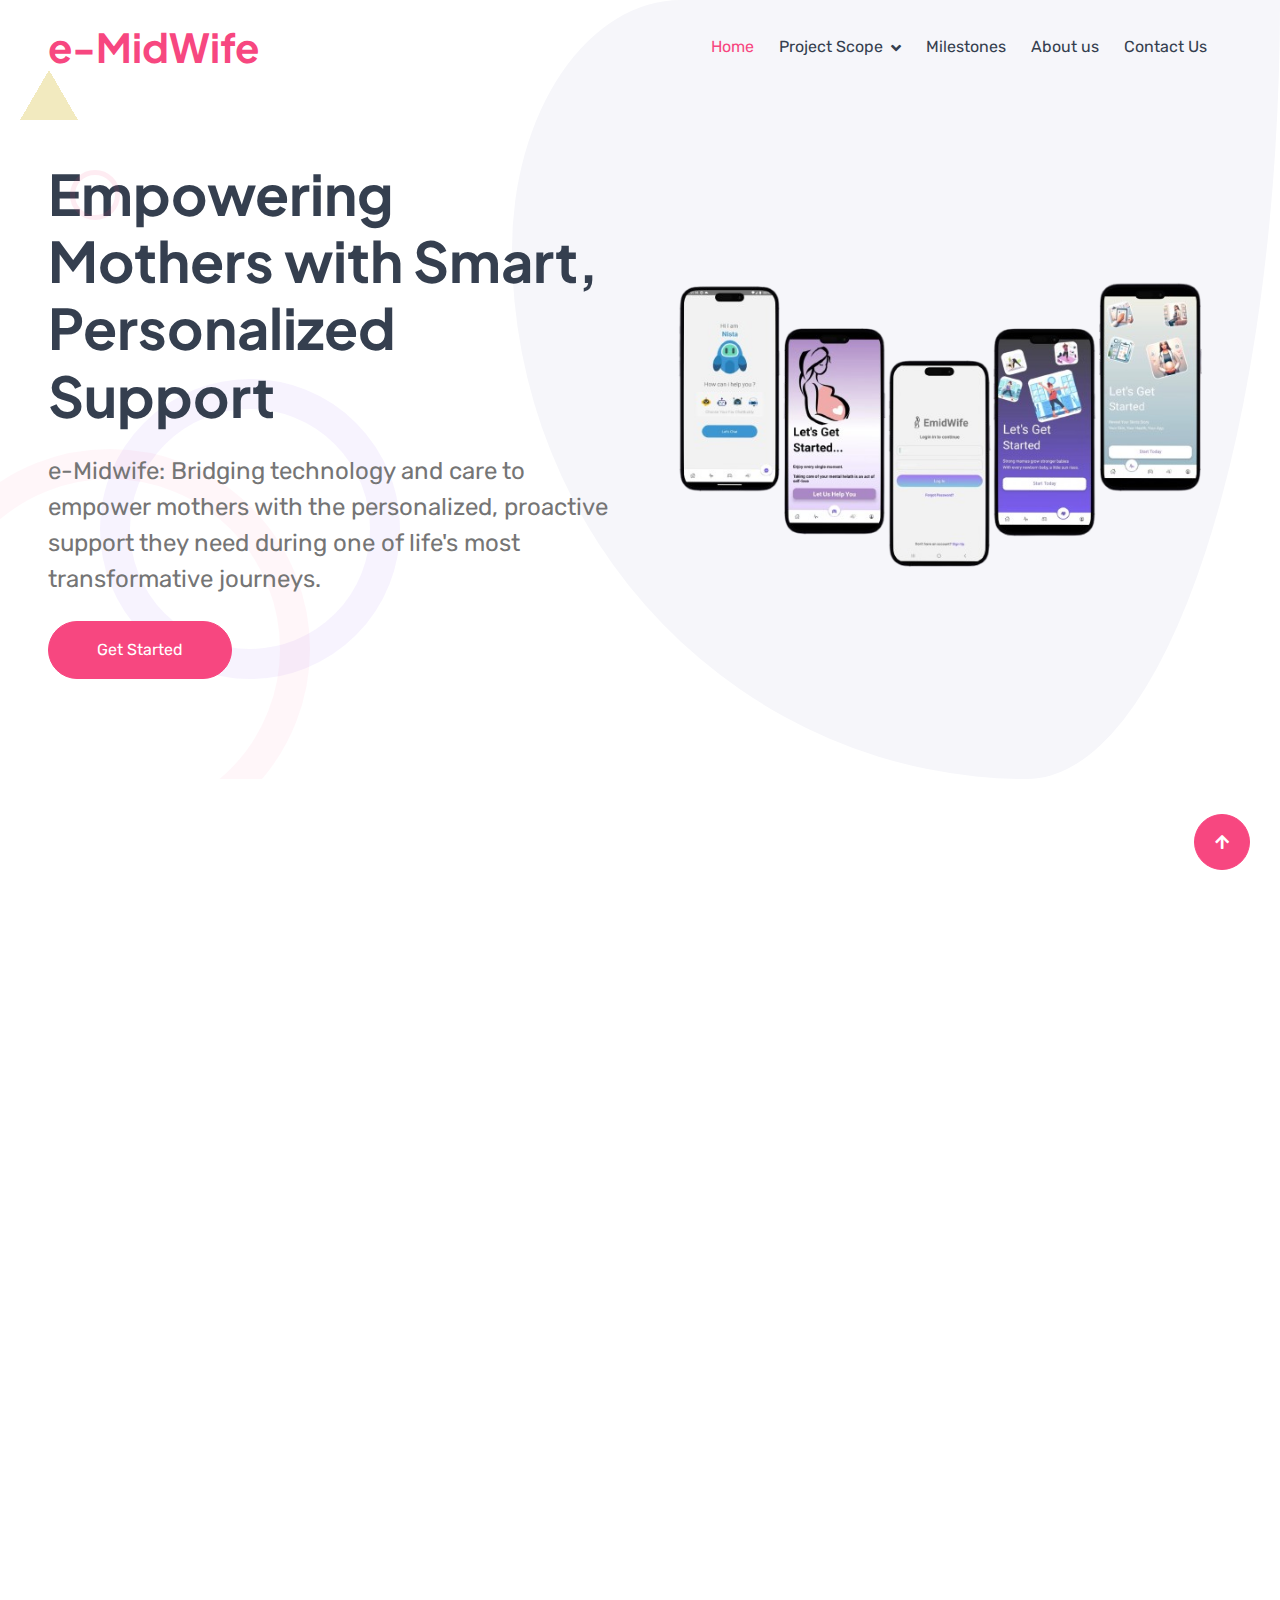
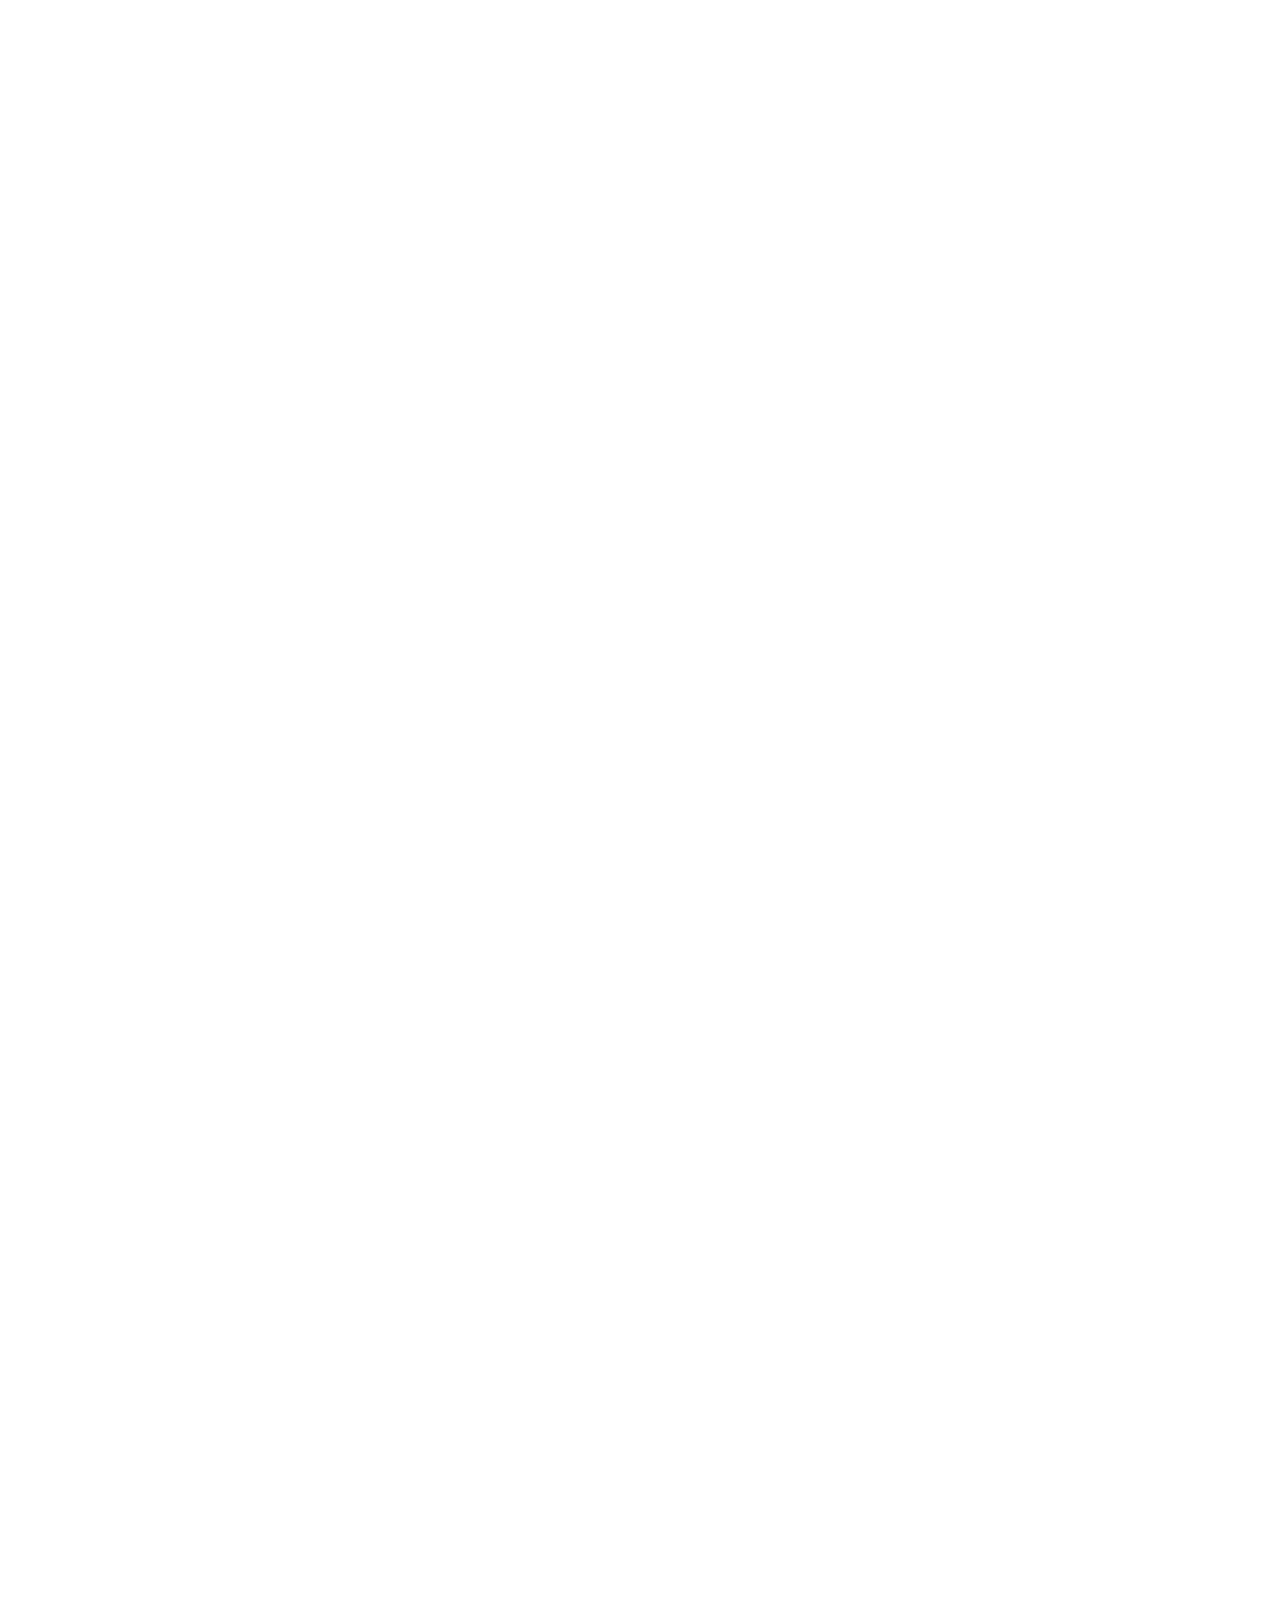
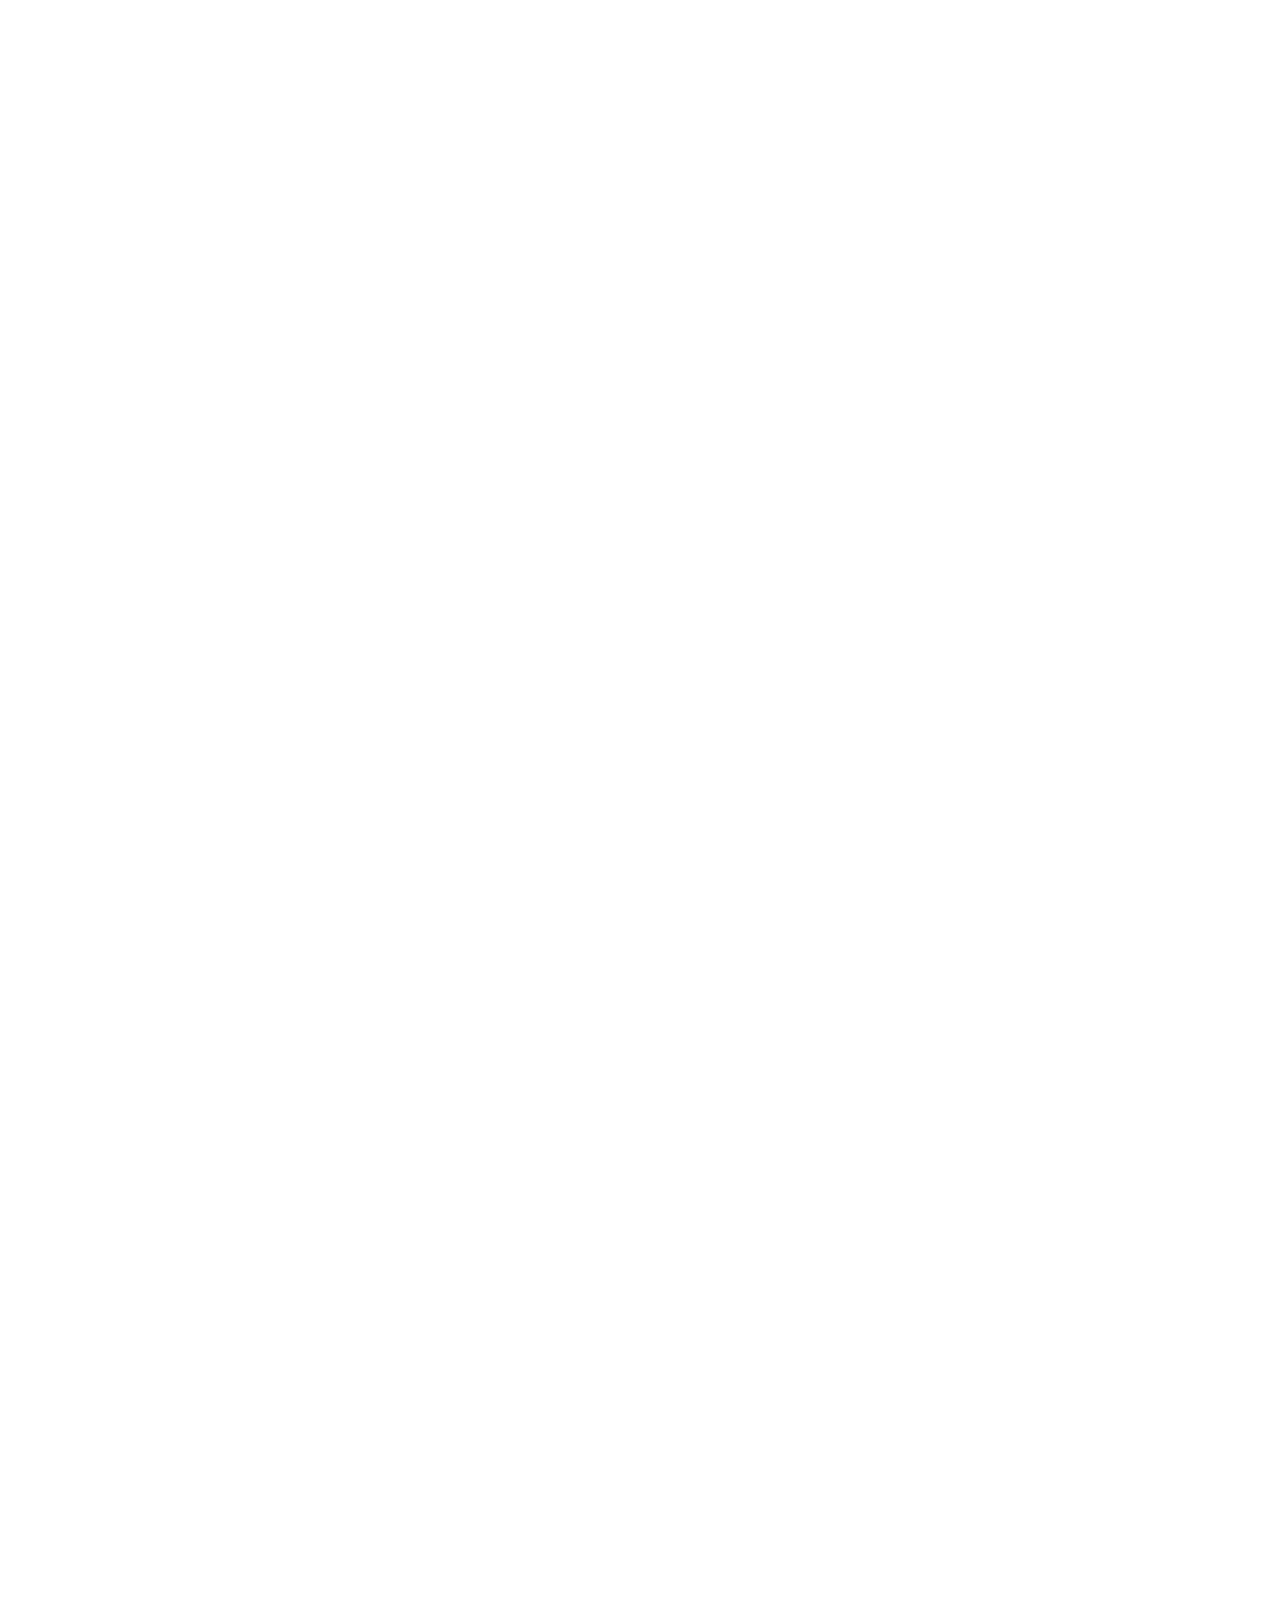
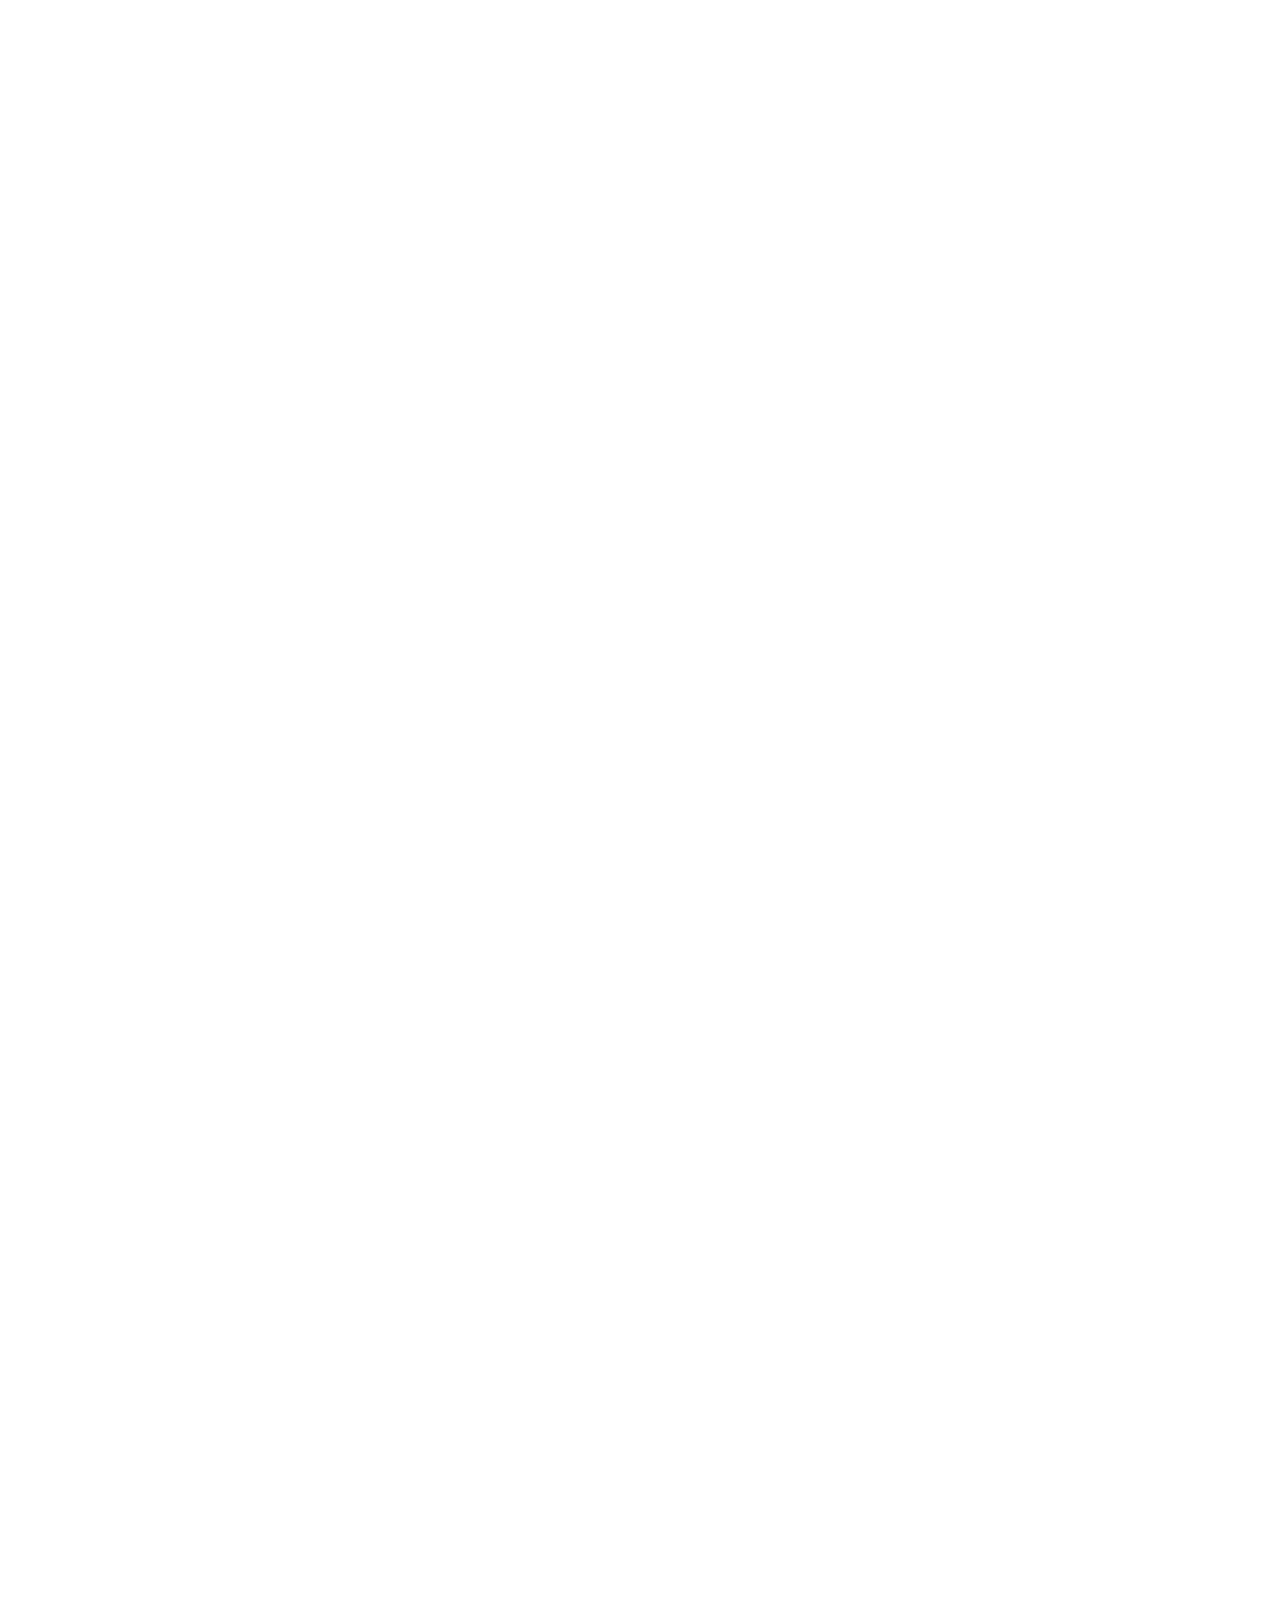
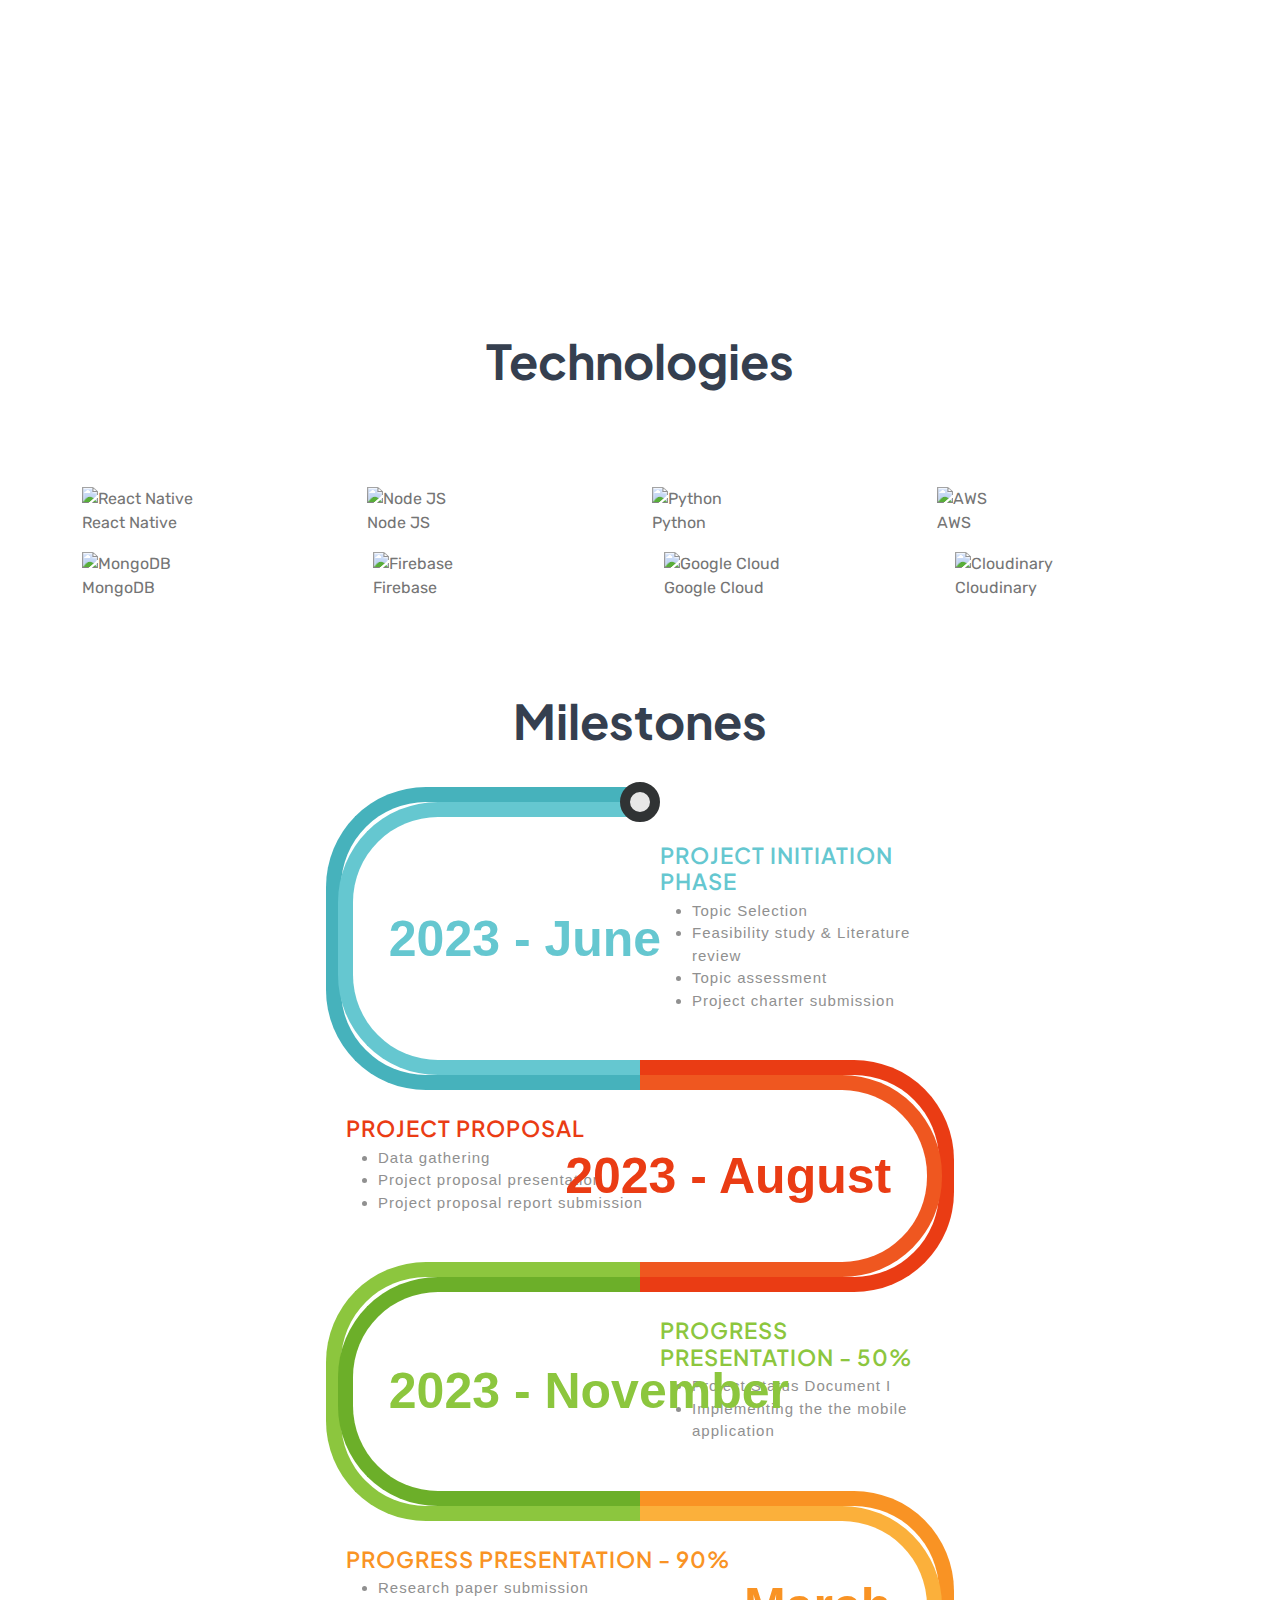
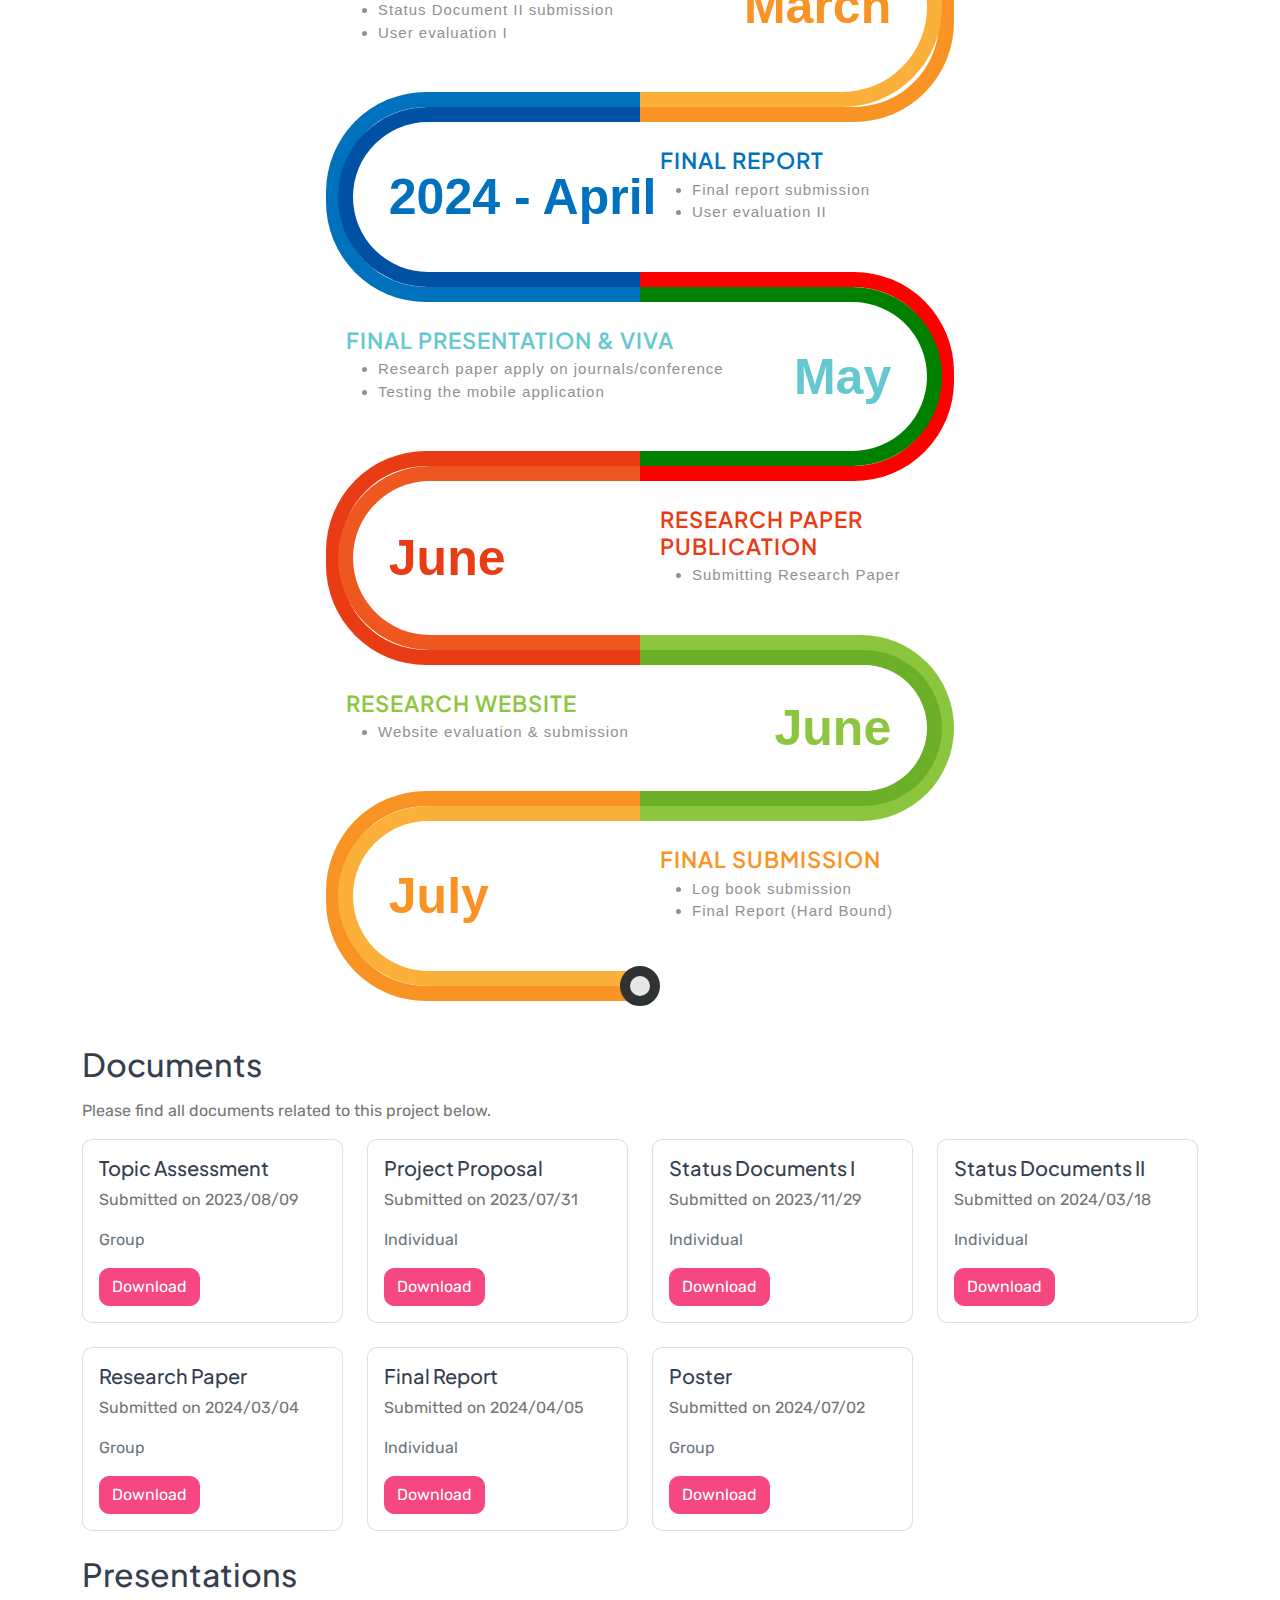
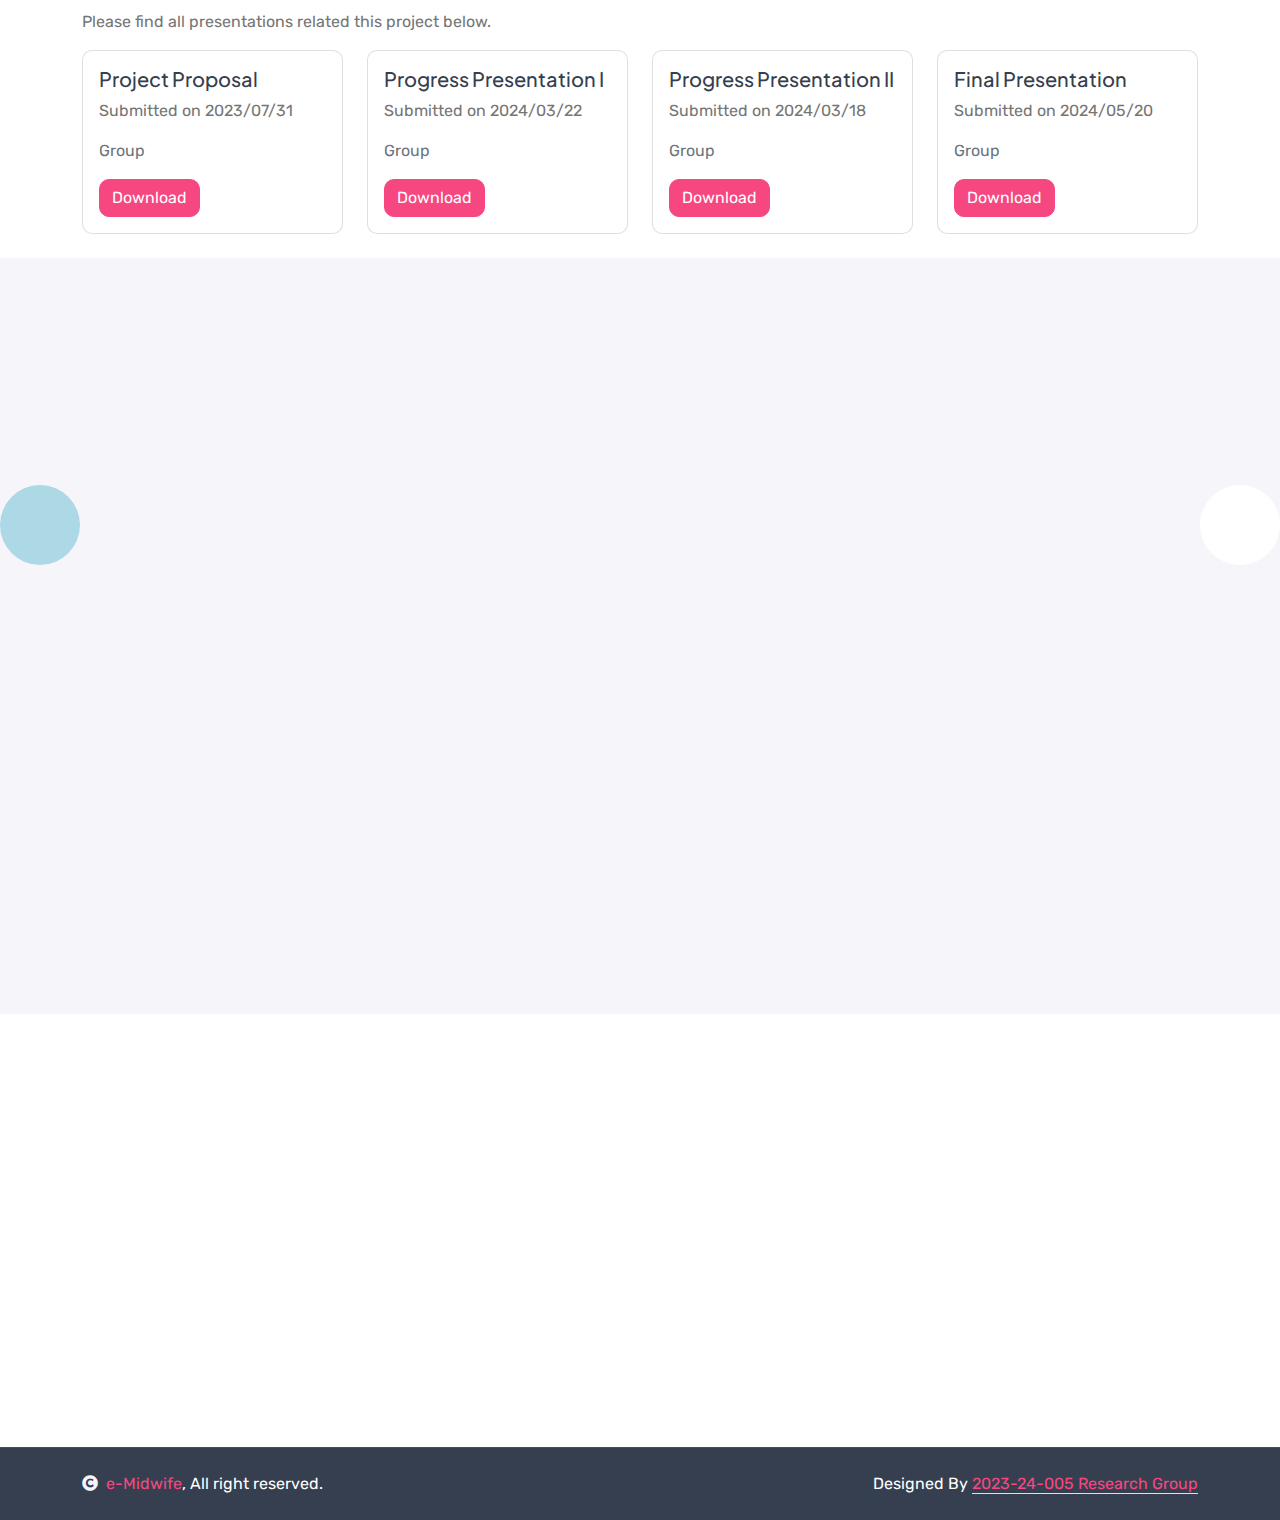
==== commit d574ff7a: "set technologies page" ====
--- a/e-Midwife/index.html
+++ b/e-Midwife/index.html
@@ -67,7 +67,7 @@
                             <a href="#ResearchProblem" class="dropdown-item">Research Problem & Solution</a>
                             <a href="#ResearchObjectives" class="dropdown-item">Research Objectives</a>
                             <a href="#Methodology" class="dropdown-item">Methodology</a>
-                            <a href="#about" class="dropdown-item">Technologies</a>
+                            <a href="#Technologies" class="dropdown-item">Technologies</a>
                         </div>
                     </div>
                     <a href="#Milestones" class="nav-item nav-link">Milestones</a>
@@ -113,7 +113,7 @@
                     </div>
                     <div class="col-lg-6 wow fadeInUp" data-wow-delay="0.3s">
                         <h3 class="mb-1 text-primary mb-3">Literature Survey</h3>
-                        <p class="mb-4">
+                        <p class="mb-4" style="text-align: justify;">
                             The integration of technology in maternal care significantly enhances health outcomes for
                             pregnant women and their babies, particularly through early detection and management of
                             various conditions. Technological advancements in dermatology, such as the application of
@@ -171,7 +171,7 @@
         </div>
         <div id="ResearchGap" class="container py-5">
             <div class="text-center mx-auto mb-5 wow fadeInUp" data-wow-delay="0.1s" style="max-width: 900px;">
-                <h1 class="display-5 mb-4">Research gap</h1>
+                <h1 class="display-5 mb-4">Research Gap</h1>
                 <p class="mb-0">Following areas are the research gaps found in most of the recent researches.</p>
             </div>
             <div class="row g-4 justify-content-center">
@@ -181,7 +181,8 @@
                                 class="fas fa-mail-bulk fa-5x text-secondary"></i></div>
                         <div class="service-content">
                             <h4 class="mb-4">Personalized Exercise Recommendations</h4>
-                            <p class="mb-4">Physical activities for pregnant women, lack personalized exercise
+                            <p class="mb-4" style="text-align: justify;">Physical activities for pregnant women, lack
+                                personalized exercise
                                 recommendations tailored to individual needs. Do not fully explore the integration of
                                 IoT devices for real-time health tracking during exercises, which could enhance the
                                 effectiveness of prescribed activities. There is a significant gap in connecting
@@ -197,7 +198,8 @@
                                 class="fas fa-thumbs-up fa-5x text-secondary"></i></div>
                         <div class="service-content">
                             <h4 class="mb-4">Improve Mental Health Wellbeing</h4>
-                            <p class="mb-4">In mental health support for pregnant women are evident, have not fully
+                            <p class="mb-4" style="text-align: justify;">In mental health support for pregnant women are
+                                evident, have not fully
                                 harnessed the potential of personalized interventions, particularly in gamifying mental
                                 health support and providing comprehensive monitoring of depression levels over time. A
                                 more integrated approach that combines self-assessment tools like the EPDS questionnaire
@@ -213,7 +215,8 @@
                                 class="fa fa-subway fa-5x text-secondary"></i></div>
                         <div class="service-content">
                             <h4 class="mb-4">Skin Condition Diagnosis and Management</h4>
-                            <p class="mb-4">Accurately diagnosing and managing skin conditions in pregnant women,
+                            <p class="mb-4" style="text-align: justify;">Accurately diagnosing and managing skin
+                                conditions in pregnant women,
                                 current methodologies rely heavily on image processing and machine learning but lack
                                 comprehensive severity assessment tools that consider physical discomfort and other
                                 subjective factors. More robust, multimodal approaches that integrate thermography and
@@ -229,7 +232,8 @@
                                 class="fas fa-sitemap fa-5x text-secondary"></i></div>
                         <div class="service-content">
                             <h4 class="mb-4">Enhance Emotional Support using ChatBot</h4>
-                            <p class="mb-4">The existing digital tools for maternal health support often do not cater to
+                            <p class="mb-4" style="text-align: justify;">The existing digital tools for maternal health
+                                support often do not cater to
                                 non-English speaking populations or consider cultural nuances, which is crucial for
                                 effective communication and engagement. There is a need for more culturally sensitive
                                 and multilingual health tools, such as the e-midwife chatbot, which can bridge these
@@ -248,7 +252,7 @@
                     <div class="col-lg-6 wow fadeInUp" data-wow-delay="0.3s">
                         <h3 class="mb-1 text-primary mb-3">Research Problem</h3>
                         <h2>How to overcome the lack of maternal care?</h2>
-                        <p class="mb-4">
+                        <p class="mb-4" style="text-align: justify;">
                             Effectively encouraging mothers to prioritize their health involves educating them about the
                             risks of untreated conditions through targeted awareness campaigns and accessible
                             information via mobile health apps like "e-Midwife." Efficient management of maternal health
@@ -275,7 +279,7 @@
                 <div class="row g-5">
                     <div class="col-lg-12 wow fadeInUp" data-wow-delay="0.3s">
                         <h3 class="mb-1 text-primary mb-3">Proposed solution</h3>
-                        <p class="mb-4">
+                        <p class="mb-4" style="text-align: justify;">
                             The development of a comprehensive mobile application named "e-Midwife." This application
                             utilizes cutting-edge technologies such as machine learning, deep learning, and image
                             processing to provide four key services: early detection of skin conditions, personalized
@@ -303,7 +307,7 @@
                             </div>
                             <div class="feature-content">
                                 <a href="#" class="h4">Advanced Identification and Management of Skin Conditions</a>
-                                <p class="mt-4 mb-0">
+                                <p class="mt-4 mb-0" style="text-align: justify;">
                                     Using CNNs, this system analyzes skin images to diagnose and predict disease
                                     severity, differentiates healthy and non healthy mothers through skin, and utilizes
                                     3D visualization and predictive analytics for comprehensive dermatological insights.
@@ -319,7 +323,7 @@
                             <div class="feature-content">
                                 <a href="#" class="h4">Enhancing Maternal Health through Technology-Driven Risk
                                     Assessment and Personalized Exercise Recommendations</a>
-                                <p class="mt-4 mb-0">
+                                <p class="mt-4 mb-0" style="text-align: justify;">
                                     Leveraging machine learning and IoT, this project assesses maternal risk levels to
                                     provide personalized exercise recommendations and real-time performance monitoring,
                                     optimizing health outcomes during and after pregnancy.
@@ -337,7 +341,7 @@
                             <div class="feature-content">
                                 <a href="#" class="h4">Improve the Effectiveness of the Self-Help Method for Preventing
                                     Symptoms of Depression </a>
-                                <p class="mt-4 mb-0">
+                                <p class="mt-4 mb-0" style="text-align: justify;">
                                     This app uses personalized stress relief games and music, based on EPDS-measured
                                     depression levels, to reduce stress and improve emotional well-being in postpartum
                                     mothers through gamification and music.
@@ -353,7 +357,7 @@
                             <div class="feature-content">
                                 <a href="#" class="h4">Develop and Enhance an Emotional Support and Risk Detection
                                     Chatbot for Mothers </a>
-                                <p class="mt-4 mb-0">
+                                <p class="mt-4 mb-0" style="text-align: justify;">
                                     This chatbot detects emotional and physical risks in maternal health through keyword
                                     analysis, alerting caregivers and providing context-aware responses to ensure timely
                                     support and effective prenatal and postnatal care.
@@ -413,7 +417,7 @@
                     </div>
                     <div class="col-lg-6 wow fadeInUp" data-wow-delay="0.3s">
                         <h3 class="mb-1 text-primary mb-3">Methodology</h3>
-                        <p class="mb-4">
+                        <p class="mb-4" style="text-align: justify;">
                             The proposed e-Midwife mobile application consists of four main components.
                         <ol class="list-group list-group-numbered"
                             style="font-size: 10pt; margin-bottom: 20px; margin-left: 50px;">
@@ -430,17 +434,18 @@
                                 Stress relief gaming levels and music component.
                             </li>
                         </ol>
-
-                        We employ a multifaceted approach leveraging image processing and machine learning
-                        techniques to develop four key components aimed at addressing various aspects of maternal
-                        health and well-being. These components encompass early intervention for skin conditions and
-                        skin-related diseases, risk level identification and personalized exercise suggestions,
-                        emotional support through a tailored chatbot, and stress relief gaming levels coupled with
-                        music recommendations. The Figure depicts the system architecture.
+                        <p style="text-align: justify;">
+                            We employ a multifaceted approach leveraging image processing and machine learning
+                            techniques to develop four key components aimed at addressing various aspects of maternal
+                            health and well-being. These components encompass early intervention for skin conditions and
+                            skin-related diseases, risk level identification and personalized exercise suggestions,
+                            emotional support through a tailored chatbot, and stress relief gaming levels coupled with
+                            music recommendations. The Figure depicts the system architecture. </p>
                         <div class="container mt-3">
                             <div class="project-segment">
                                 <h5>A. Early Intervention for Skin Conditions</h5>
-                                <p>Utilizing deep learning techniques, specifically convolutional neural networks
+                                <p style="text-align: justify;">Utilizing deep learning techniques, specifically
+                                    convolutional neural networks
                                     (CNNs), this project aims to improve the early detection of skin conditions in
                                     pregnant women. By analyzing images from extensive datasets like DermNet and private
                                     collections, the model identifies different skin diseases, which is crucial for
@@ -449,7 +454,8 @@
 
                             <div class="project-segment">
                                 <h5>B. Maternal Risk Level Identification and Exercise Suggestions</h5>
-                                <p>This segment focuses on assessing maternal health risks using machine learning models
+                                <p style="text-align: justify;">This segment focuses on assessing maternal health risks
+                                    using machine learning models
                                     like Decision Tree, CatBoost, Random Forest, and XGBoost. By analyzing parameters
                                     such as heart rate and blood pressure, the system predicts health risks and offers
                                     tailored exercise suggestions to mitigate these risks.</p>
@@ -457,7 +463,8 @@
 
                             <div class="project-segment">
                                 <h5>C. Stress Relief Gaming Levels with Music Suggestions</h5>
-                                <p>By administering a quiz to evaluate mental health states and utilizing the Edinburgh
+                                <p style="text-align: justify;">By administering a quiz to evaluate mental health states
+                                    and utilizing the Edinburgh
                                     Postnatal Depression Scale (EPDS), the study provides personalized stress relief
                                     solutions. This involves music recommendations and interactive gaming levels,
                                     supported by a diverse array of machine learning algorithms to ensure relevance and
@@ -466,7 +473,8 @@
 
                             <div class="project-segment">
                                 <h5>D. Emotional Support and Risk Identification Chatbot</h5>
-                                <p>A sophisticated chatbot equipped with LSTM neural networks analyzes conversational
+                                <p style="text-align: justify;">A sophisticated chatbot equipped with LSTM neural
+                                    networks analyzes conversational
                                     data to identify keywords associated with risks, providing timely alerts to family
                                     members. This tool enhances the emotional support available to mothers by ensuring
                                     continuous monitoring and interaction.</p>
@@ -474,6 +482,64 @@
                         </div>
 
                         </p>
+
+                    </div>
+                </div>
+            </div>
+        </div>
+        <div id="Technologies" class="container-fluid feature overflow-hidden py-5">
+            <div class="container py-1">
+                <div class="row g-5">
+                    <div class="d-flex justify-content-center">
+                        <h1 class="display-5 mb-5">Technologies</h1>
+                    </div>
+                    <div>
+                        <div class="row">
+                            <div class="col-md-3 tech">
+                                <img src="https://cdn4.iconfinder.com/data/icons/logos-3/600/React.js_logo-512.png"
+                                    alt="React Native" width="100px" height="100px">
+                                <p>React Native</p>
+                            </div>
+                            <div class="col-md-3 tech">
+                                <img src="https://cdn.freebiesupply.com/logos/large/2x/nodejs-1-logo-svg-vector.svg"
+                                    alt="Node JS" width="100px" height="100px">
+                                <p>Node JS</p>
+                            </div>
+                            <div class="col-md-3 tech">
+                                <img src="https://cdn4.iconfinder.com/data/icons/logos-and-brands/512/267_Python_logo-512.png"
+                                    alt="Python" width="100px" height="100px">
+                                <p>Python</p>
+                            </div>
+                            <div class="col-md-3 tech">
+                                <img src="https://cdn2.iconfinder.com/data/icons/social-flat-buttons-3/512/aws-512.png"
+                                    alt="AWS" width="100px" height="100px">
+                                <p>AWS</p>
+                            </div>
+                        </div>
+
+
+                        <div class="row g-5">
+                            <div class="col-md-3 tech">
+                                <img src="https://logowik.com/content/uploads/images/mongodb9740.logowik.com.webp"
+                                    alt="MongoDB" width="100px" height="100px">
+                                <p>MongoDB</p>
+                            </div>
+                            <div class="col-md-3 tech">
+                                <img src="https://cdn4.iconfinder.com/data/icons/google-i-o-2016/512/google_firebase-256.png"
+                                    alt="Firebase" width="100px" height="100px">
+                                <p>Firebase</p>
+                            </div>
+                            <div class="col-md-3 tech">
+                                <img src="https://cdn1.iconfinder.com/data/icons/google-s-logo/150/Google_Icons-18-256.png"
+                                    alt="Google Cloud" width="100px" height="100px">
+                                <p>Google Cloud</p>
+                            </div>
+                            <div class="col-md-3 tech">
+                                <img src="https://cloudinary-res.cloudinary.com/image/upload/website/cloudinary_web_favicon.png"
+                                    alt="Cloudinary" width="100px" height="100px">
+                                <p>Cloudinary</p>
+                            </div>
+                        </div>
 
                     </div>
                 </div>
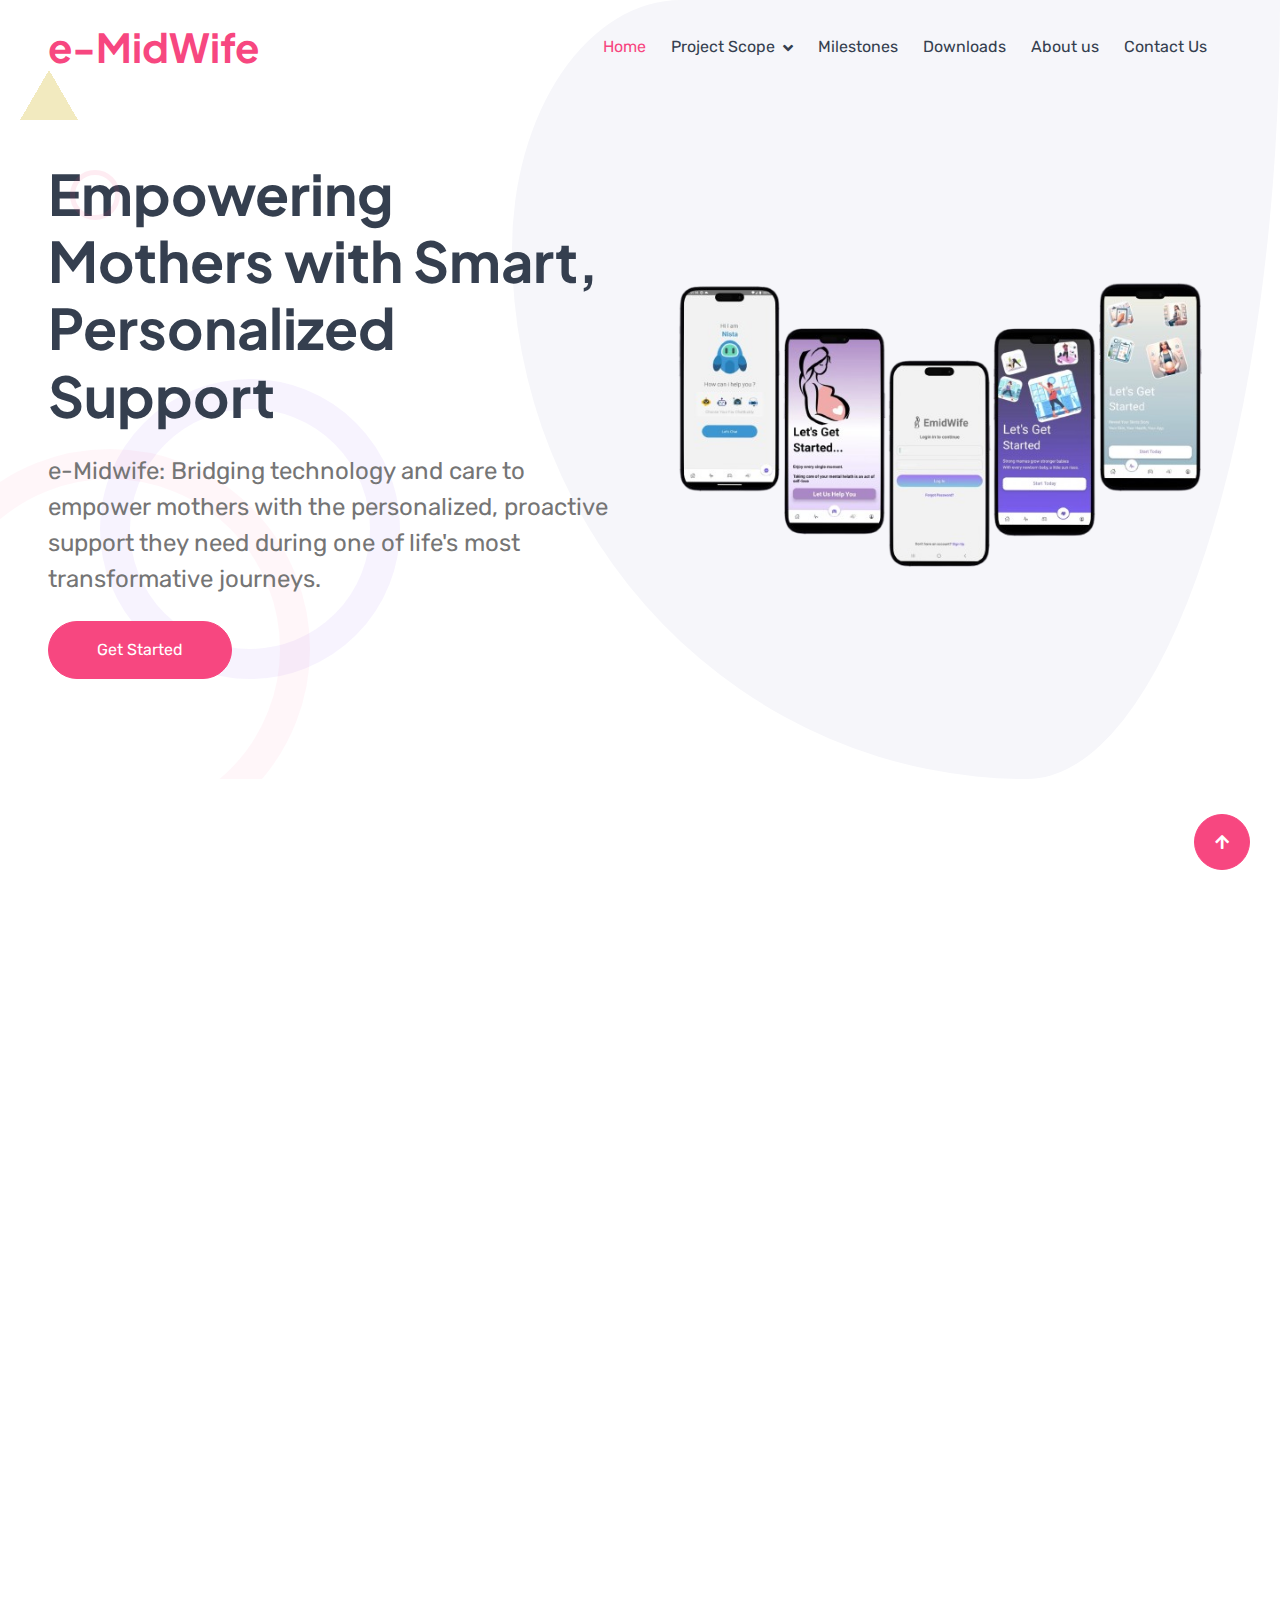
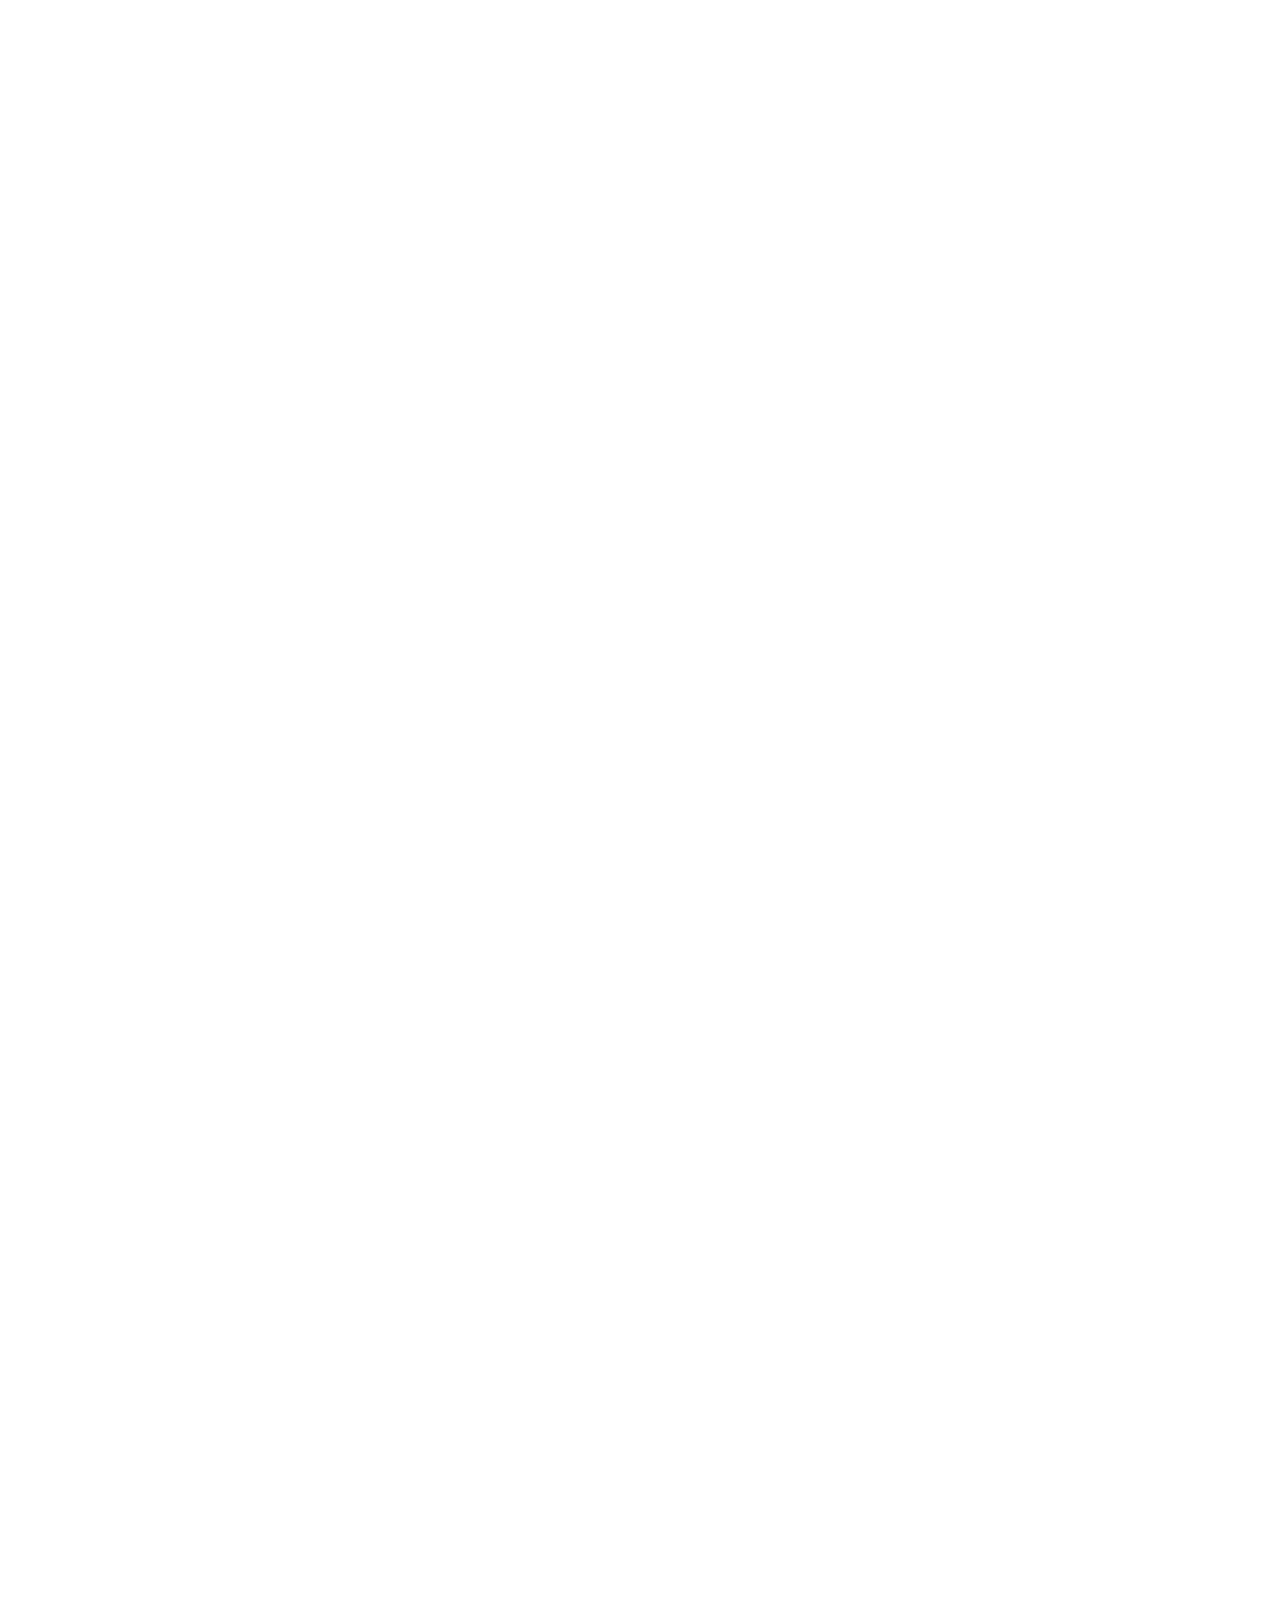
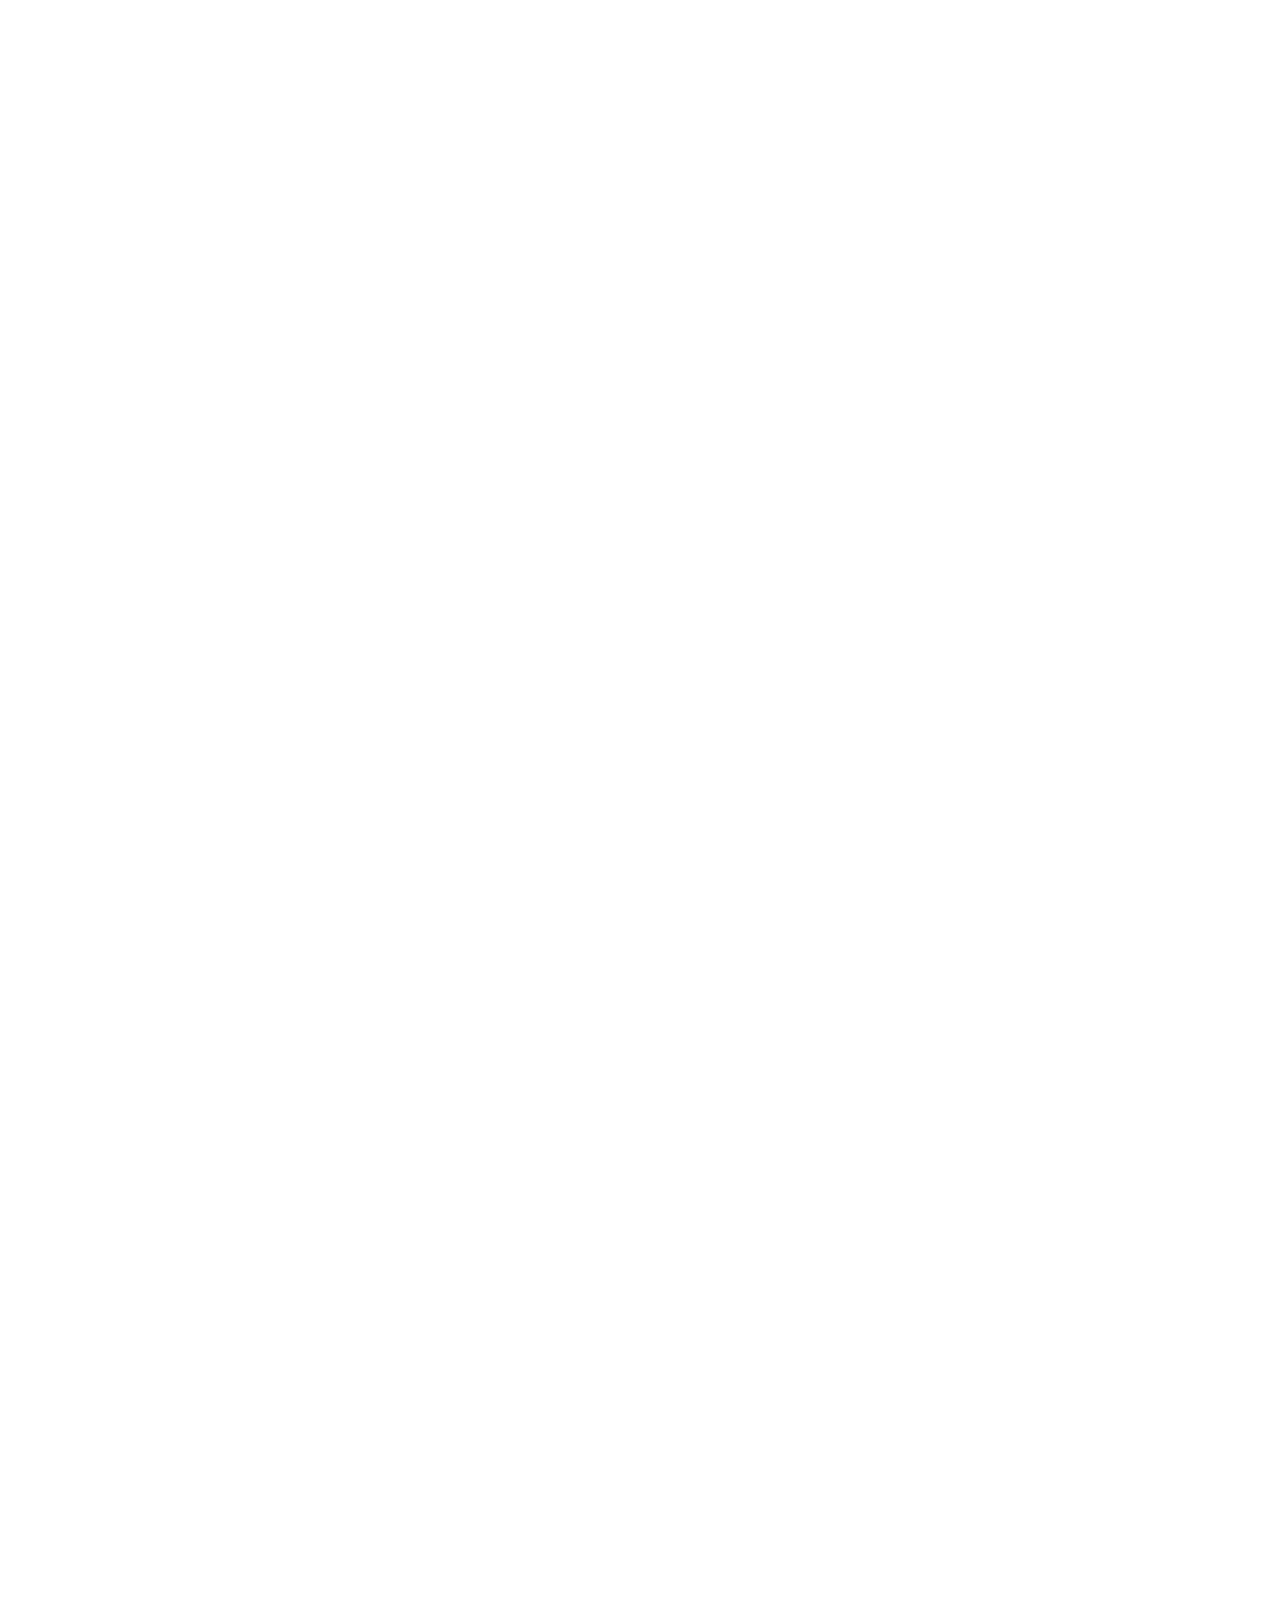
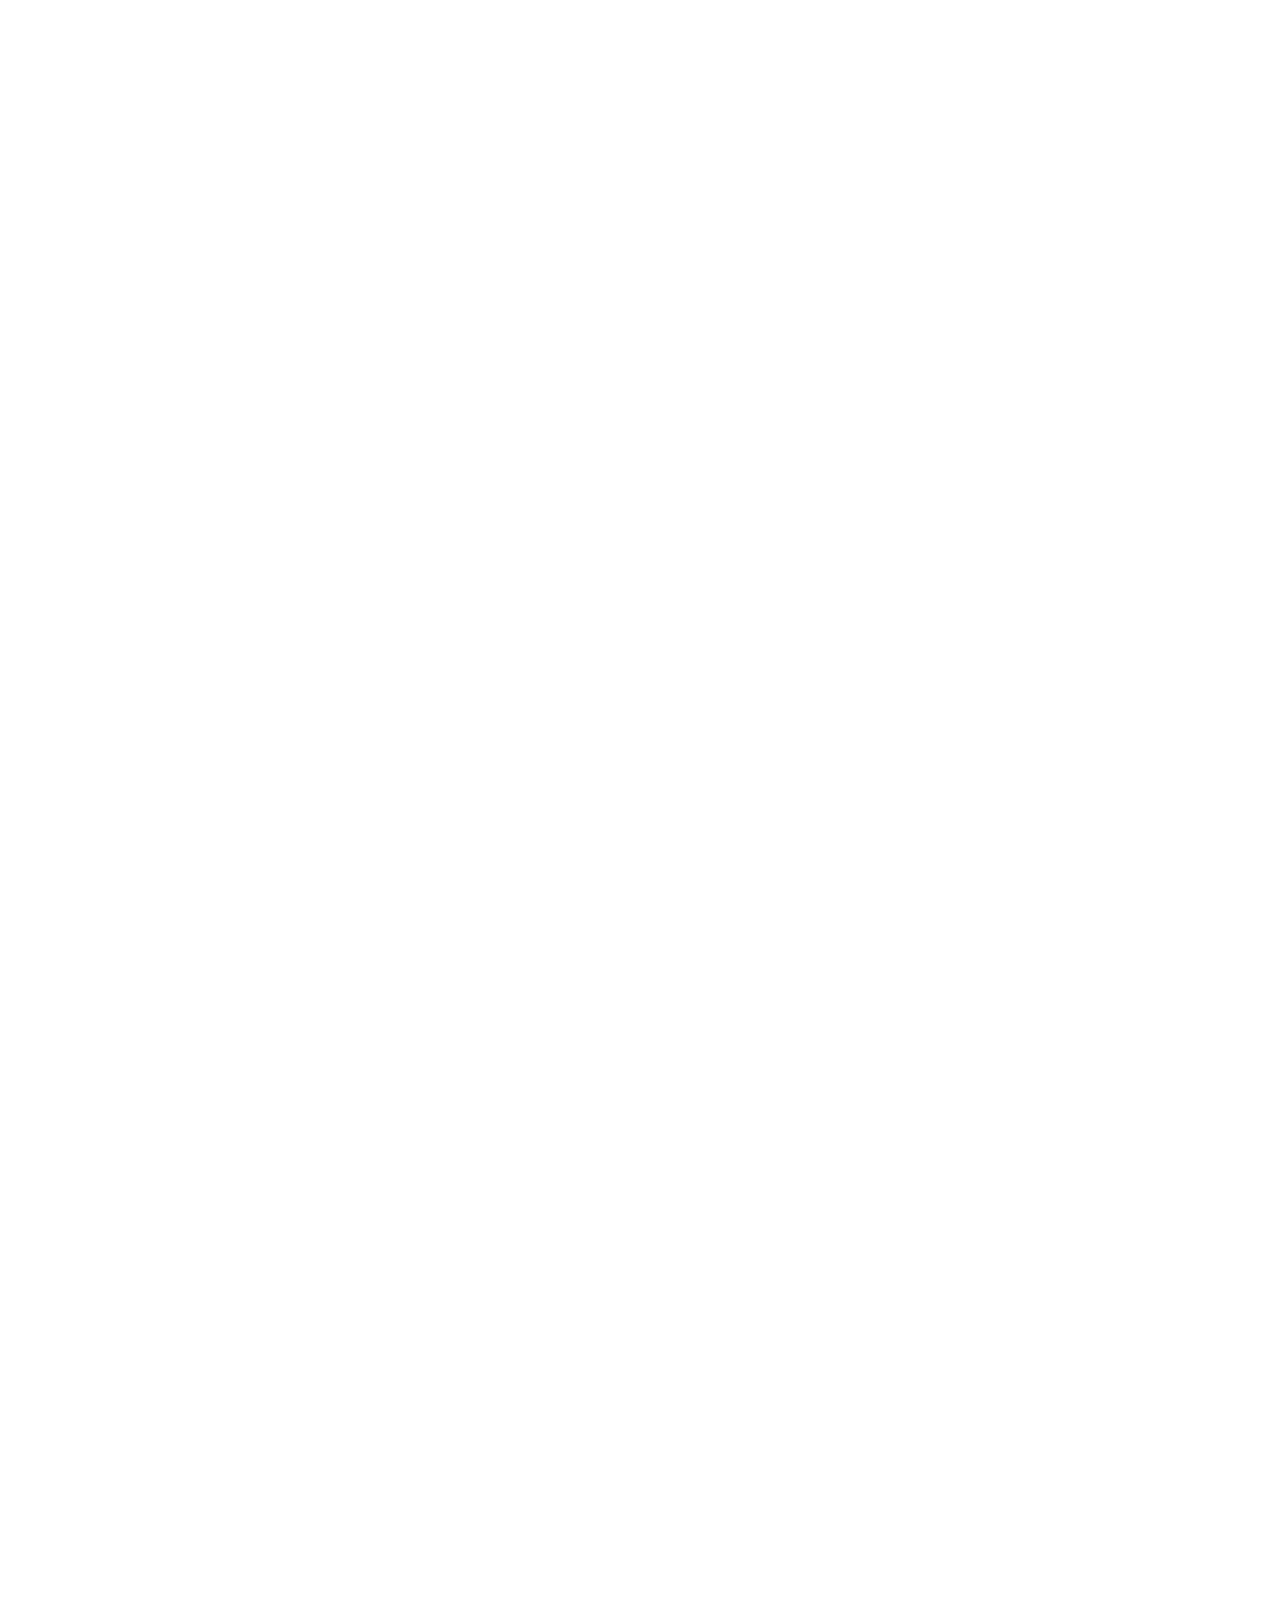
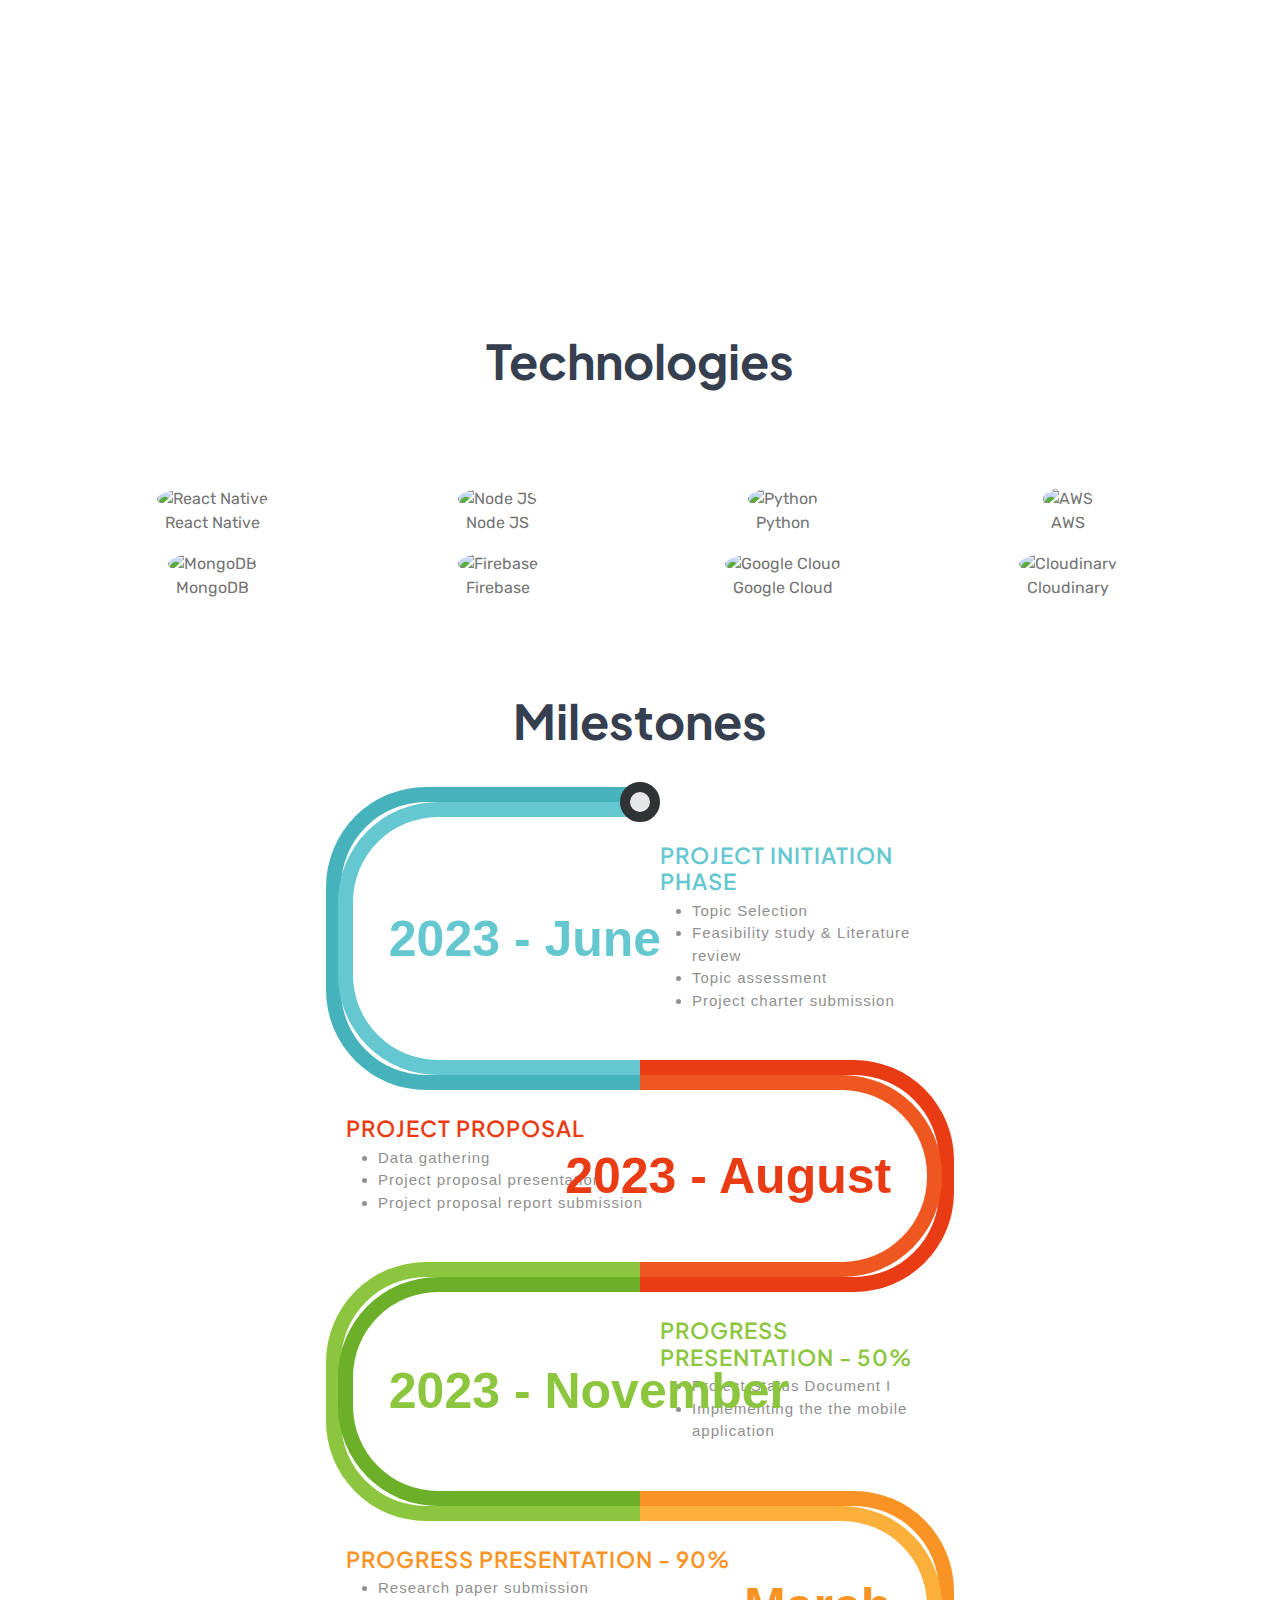
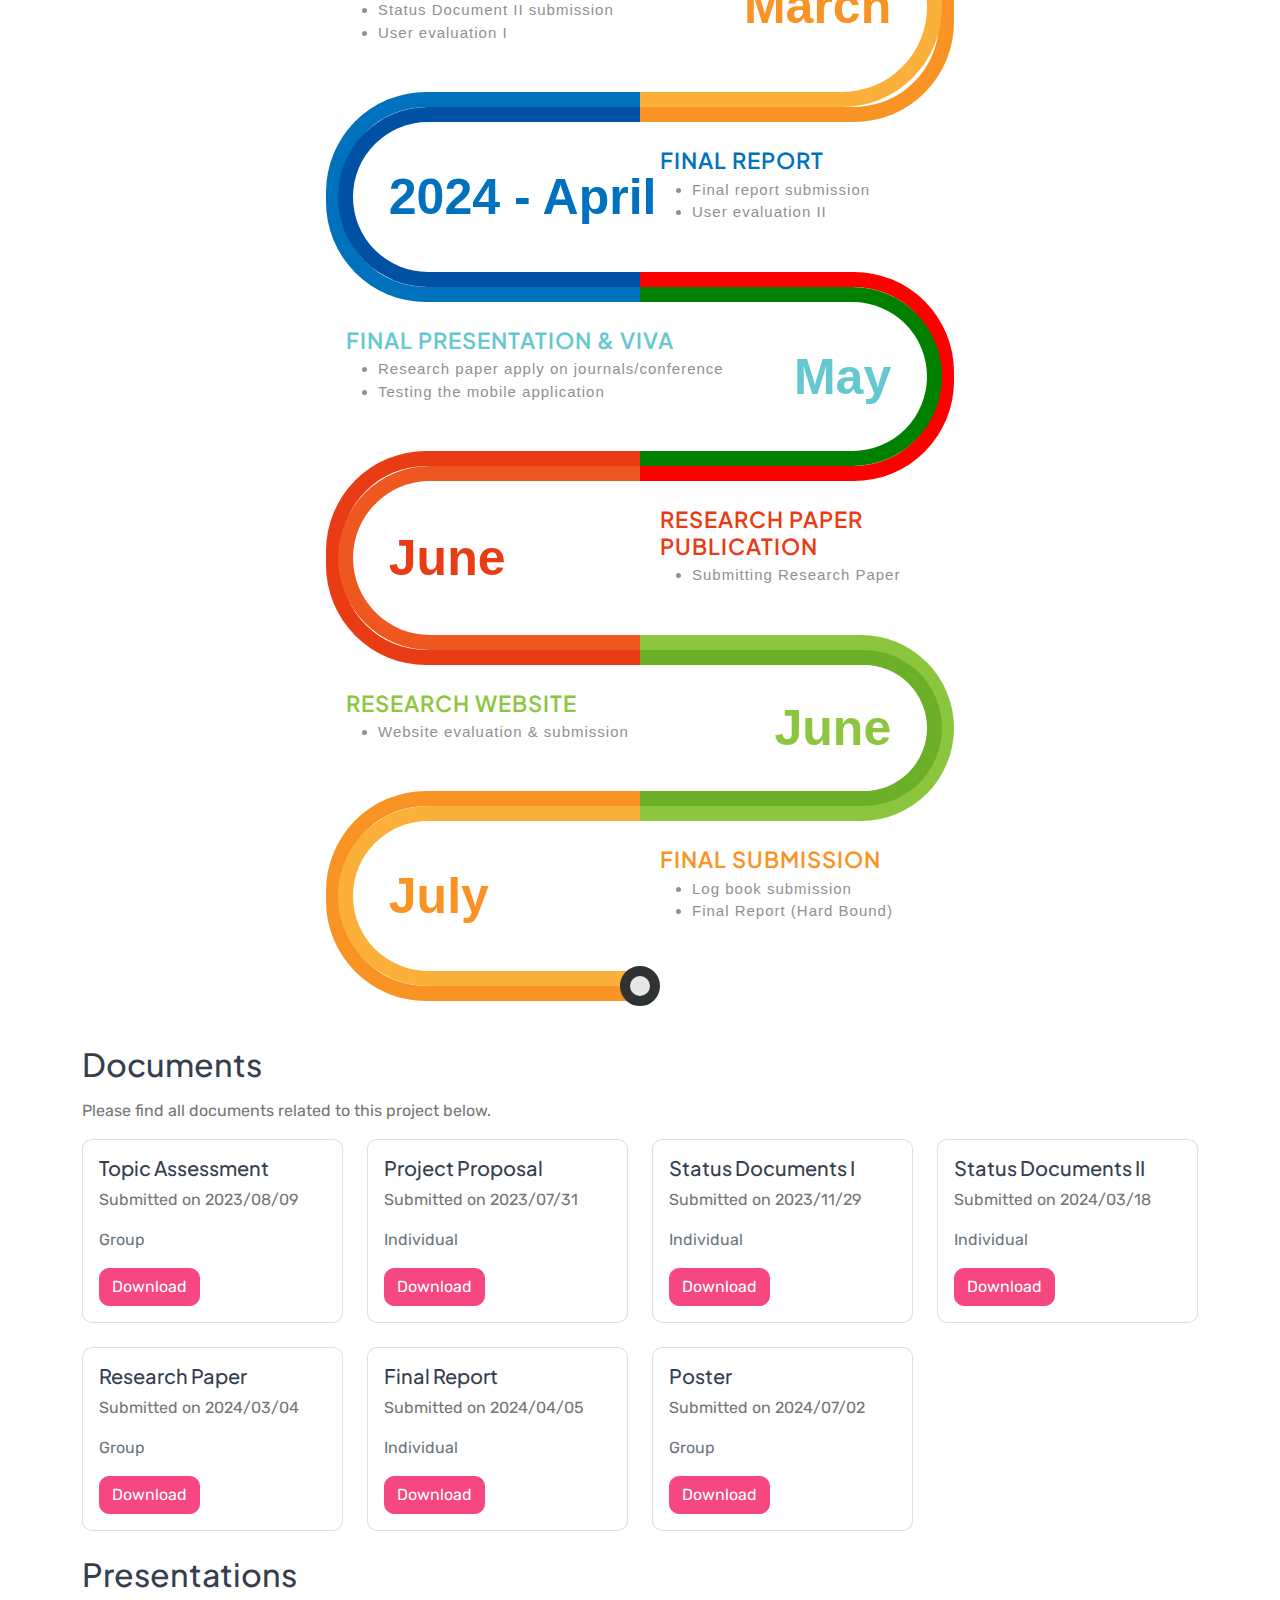
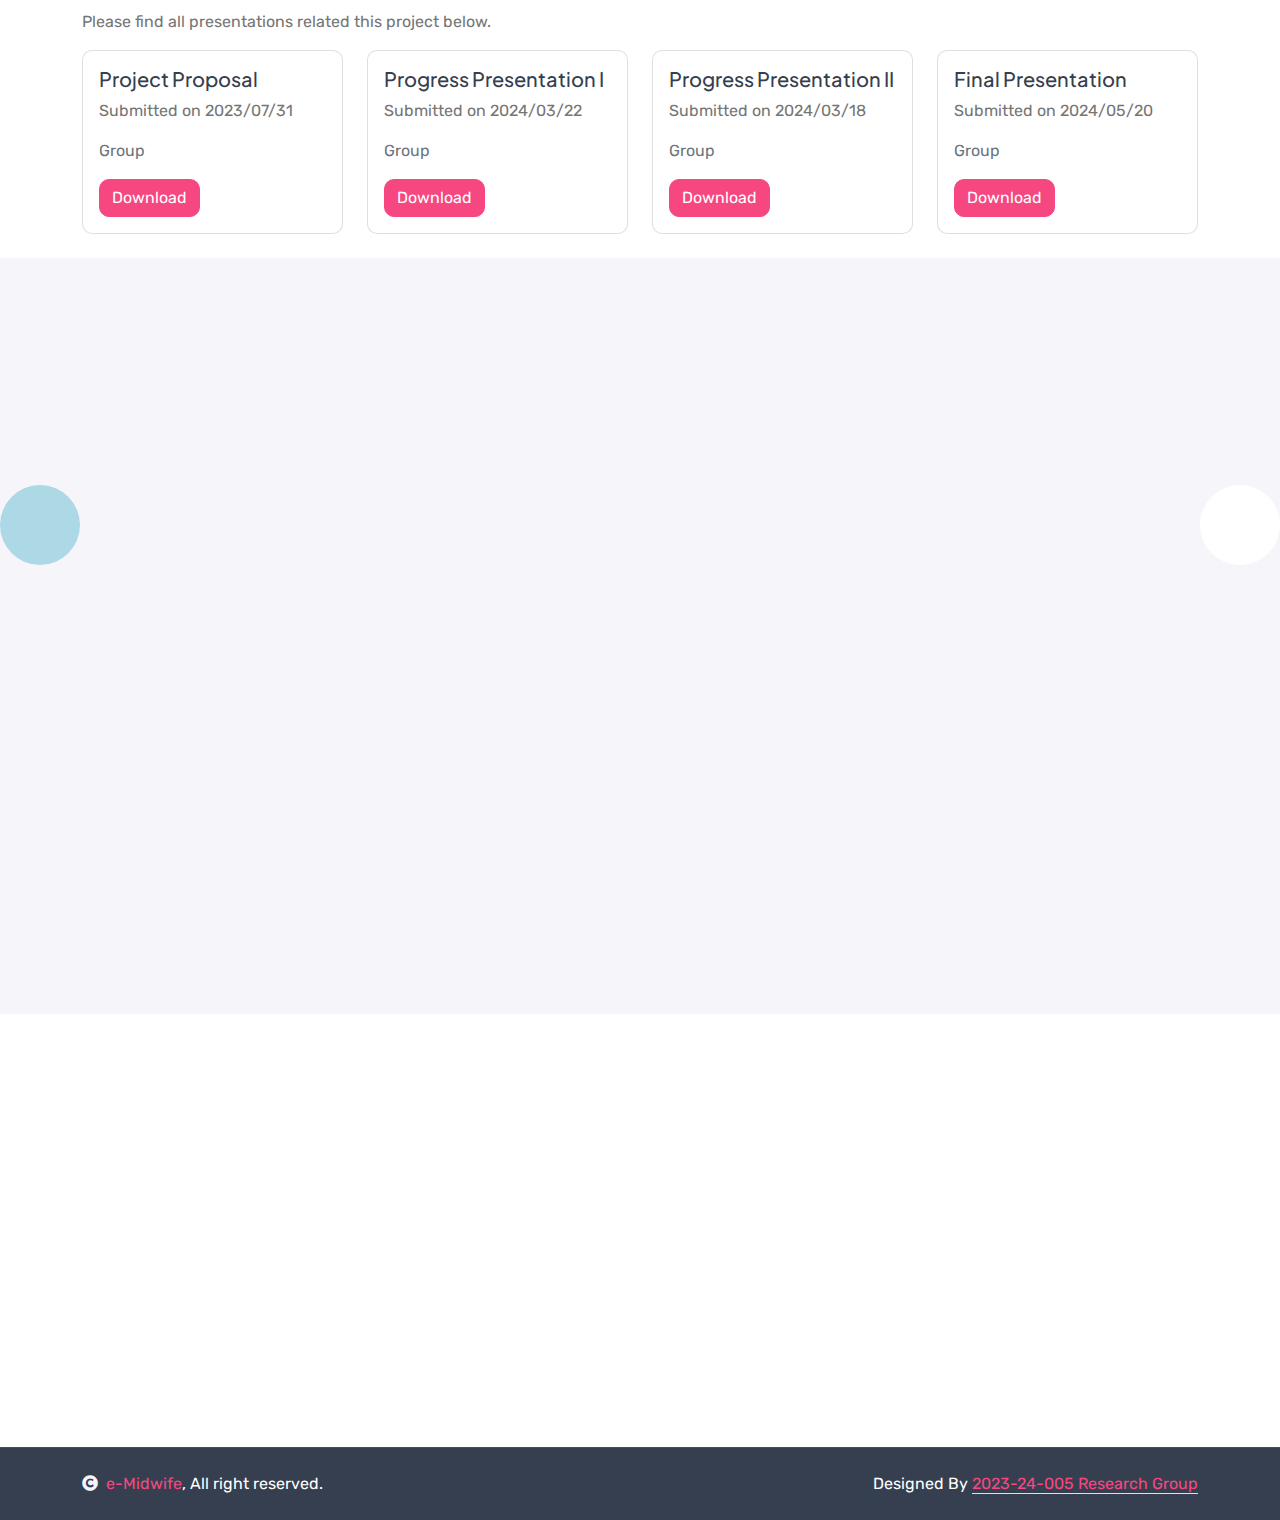
==== commit e04ef810: "changes" ====
--- a/e-Midwife/index.html
+++ b/e-Midwife/index.html
@@ -71,6 +71,7 @@
                         </div>
                     </div>
                     <a href="#Milestones" class="nav-item nav-link">Milestones</a>
+                    <a href="#downloads" class="nav-item nav-link">Downloads</a>
                     <a href="#abouts" class="nav-item nav-link">About us</a>
                     <a href="#contact" class="nav-item nav-link">Contact Us</a>
                 </div>
@@ -177,8 +178,7 @@
             <div class="row g-4 justify-content-center">
                 <div class="col-md-6 col-lg-4 col-xl-3 wow fadeInUp" data-wow-delay="0.1s">
                     <div class="service-item text-center rounded p-4">
-                        <div class="service-icon d-inline-block bg-light rounded p-4 mb-4"><i
-                                class="fas fa-mail-bulk fa-5x text-secondary"></i></div>
+                        <div class="service-icon d-inline-block bg-light rounded p-4 mb-4"><i class="fa fa-heartbeat fa-5x text-secondary" aria-hidden="true"></i></div>
                         <div class="service-content">
                             <h4 class="mb-4">Personalized Exercise Recommendations</h4>
                             <p class="mb-4" style="text-align: justify;">Physical activities for pregnant women, lack
@@ -194,8 +194,7 @@
                 </div>
                 <div class="col-md-6 col-lg-4 col-xl-3 wow fadeInUp" data-wow-delay="0.3s">
                     <div class="service-item text-center rounded p-4">
-                        <div class="service-icon d-inline-block bg-light rounded p-4 mb-4"><i
-                                class="fas fa-thumbs-up fa-5x text-secondary"></i></div>
+                        <div class="service-icon d-inline-block bg-light rounded p-4 mb-4"><i class="fa fa-gamepad fa-5x text-secondary" aria-hidden="true"></i></div>
                         <div class="service-content">
                             <h4 class="mb-4">Improve Mental Health Wellbeing</h4>
                             <p class="mb-4" style="text-align: justify;">In mental health support for pregnant women are
@@ -211,8 +210,7 @@
                 </div>
                 <div class="col-md-6 col-lg-4 col-xl-3 wow fadeInUp" data-wow-delay="0.5s">
                     <div class="service-item text-center rounded p-4">
-                        <div class="service-icon d-inline-block bg-light rounded p-4 mb-4"><i
-                                class="fa fa-subway fa-5x text-secondary"></i></div>
+                        <div class="service-icon d-inline-block bg-light rounded p-4 mb-4"><i class="fa fa-file fa-5x text-secondary" aria-hidden="true"></i></div>
                         <div class="service-content">
                             <h4 class="mb-4">Skin Condition Diagnosis and Management</h4>
                             <p class="mb-4" style="text-align: justify;">Accurately diagnosing and managing skin
@@ -228,8 +226,7 @@
                 </div>
                 <div class="col-md-6 col-lg-4 col-xl-3 wow fadeInUp" data-wow-delay="0.7s">
                     <div class="service-item text-center rounded p-4">
-                        <div class="service-icon d-inline-block bg-light rounded p-4 mb-4"><i
-                                class="fas fa-sitemap fa-5x text-secondary"></i></div>
+                        <div class="service-icon d-inline-block bg-light rounded p-4 mb-4"><i class="fa fa-comments fa-5x text-secondary" aria-hidden="true"></i></div>
                         <div class="service-content">
                             <h4 class="mb-4">Enhance Emotional Support using ChatBot</h4>
                             <p class="mb-4" style="text-align: justify;">The existing digital tools for maternal health
@@ -366,45 +363,6 @@
                         </div>
                     </div>
                 </div>
-                <!-- <div class="row g-5 pt-5" style="margin-top: 6rem;">
-                    <div class="col-lg-6 wow fadeInLeft" data-wow-delay="0.1s">
-                        <div class="feature-img RotateMoveLeft h-100" style="object-fit: cover;">
-                            <img src="img/features-1.png" class="img-fluid w-100 h-100" alt="">
-                        </div>
-                    </div>
-                    <div class="col-lg-6 wow fadeInRight" data-wow-delay="0.1s">
-                        <h4 class="text-primary">Fearutes</h4>
-                        <h1 class="display-5 mb-4">Push Your Visitors Into Happy Customers</h1>
-                        <p class="mb-4">Lorem ipsum dolor sit amet, consectetur adipisicing elit. Accusantium, suscipit
-                            itaque quaerat dicta porro illum, autem, molestias ut animi ab aspernatur dolorum officia
-                            nam
-                            dolore. Voluptatibus aliquam earum labore atque.
-                        </p>
-                        <div class="row g-4">
-                            <div class="col-6">
-                                <div class="d-flex">
-                                    <i class="fas fa-newspaper fa-4x text-secondary"></i>
-                                    <div class="d-flex flex-column ms-3">
-                                        <h2 class="mb-0 fw-bold">285</h2>
-                                        <small class="text-dark">Created Projects</small>
-                                    </div>
-                                </div>
-                            </div>
-                            <div class="col-6">
-                                <div class="d-flex">
-                                    <i class="fas fa-users fa-4x text-secondary"></i>
-                                    <div class="d-flex flex-column ms-3">
-                                        <h2 class="mb-0 fw-bold">6560</h2>
-                                        <small class="text-dark">Happy Clients</small>
-                                    </div>
-                                </div>
-                            </div>
-                        </div>
-                        <div class="my-4">
-                            <a href="#" class="btn btn-primary rounded-pill py-3 px-5">Read More</a>
-                        </div>
-                    </div>
-                </div> -->
             </div>
         </div>
         <div id="Methodology" class="container-fluid overflow-hidden py-1" style="margin-top: 6rem;">
@@ -493,54 +451,41 @@
                     <div class="d-flex justify-content-center">
                         <h1 class="display-5 mb-5">Technologies</h1>
                     </div>
-                    <div>
-                        <div class="row">
-                            <div class="col-md-3 tech">
-                                <img src="https://cdn4.iconfinder.com/data/icons/logos-3/600/React.js_logo-512.png"
-                                    alt="React Native" width="100px" height="100px">
+                    <div class="container">
+                        <div class="row justify-content-center">
+                            <div class="col-md-3 tech text-center">
+                                <img src="https://cdn4.iconfinder.com/data/icons/logos-3/600/React.js_logo-512.png" alt="React Native" style="border-radius: 50%;" width="100px" height="100px">
                                 <p>React Native</p>
                             </div>
-                            <div class="col-md-3 tech">
-                                <img src="https://cdn.freebiesupply.com/logos/large/2x/nodejs-1-logo-svg-vector.svg"
-                                    alt="Node JS" width="100px" height="100px">
+                            <div class="col-md-3 tech text-center">
+                                <img src="https://cdn.freebiesupply.com/logos/large/2x/nodejs-1-logo-svg-vector.svg" alt="Node JS" style="border-radius: 50%;" width="100px" height="100px">
                                 <p>Node JS</p>
                             </div>
-                            <div class="col-md-3 tech">
-                                <img src="https://cdn4.iconfinder.com/data/icons/logos-and-brands/512/267_Python_logo-512.png"
-                                    alt="Python" width="100px" height="100px">
+                            <div class="col-md-3 tech text-center">
+                                <img src="https://cdn4.iconfinder.com/data/icons/logos-and-brands/512/267_Python_logo-512.png" alt="Python" style="border-radius: 50%;" width="100px" height="100px">
                                 <p>Python</p>
                             </div>
-                            <div class="col-md-3 tech">
-                                <img src="https://cdn2.iconfinder.com/data/icons/social-flat-buttons-3/512/aws-512.png"
-                                    alt="AWS" width="100px" height="100px">
+                            <div class="col-md-3 tech text-center">
+                                <img src="https://cdn2.iconfinder.com/data/icons/social-flat-buttons-3/512/aws-512.png" alt="AWS" style="border-radius: 50%;" width="100px" height="100px">
                                 <p>AWS</p>
                             </div>
-                        </div>
-
-
-                        <div class="row g-5">
-                            <div class="col-md-3 tech">
-                                <img src="https://logowik.com/content/uploads/images/mongodb9740.logowik.com.webp"
-                                    alt="MongoDB" width="100px" height="100px">
+                            <div class="col-md-3 tech text-center">
+                                <img src="https://logowik.com/content/uploads/images/mongodb9740.logowik.com.webp" alt="MongoDB" style="border-radius: 50%;" width="100px" height="100px">
                                 <p>MongoDB</p>
                             </div>
-                            <div class="col-md-3 tech">
-                                <img src="https://cdn4.iconfinder.com/data/icons/google-i-o-2016/512/google_firebase-256.png"
-                                    alt="Firebase" width="100px" height="100px">
+                            <div class="col-md-3 tech text-center">
+                                <img src="https://cdn4.iconfinder.com/data/icons/google-i-o-2016/512/google_firebase-256.png" alt="Firebase" style="border-radius: 50%;" width="100px" height="100px">
                                 <p>Firebase</p>
                             </div>
-                            <div class="col-md-3 tech">
-                                <img src="https://cdn1.iconfinder.com/data/icons/google-s-logo/150/Google_Icons-18-256.png"
-                                    alt="Google Cloud" width="100px" height="100px">
+                            <div class="col-md-3 tech text-center">
+                                <img src="https://cdn1.iconfinder.com/data/icons/google-s-logo/150/Google_Icons-18-256.png" alt="Google Cloud" style="border-radius: 50%;" width="100px" height="100px">
                                 <p>Google Cloud</p>
                             </div>
-                            <div class="col-md-3 tech">
-                                <img src="https://cloudinary-res.cloudinary.com/image/upload/website/cloudinary_web_favicon.png"
-                                    alt="Cloudinary" width="100px" height="100px">
+                            <div class="col-md-3 tech text-center">
+                                <img src="https://cloudinary-res.cloudinary.com/image/upload/website/cloudinary_web_favicon.png" alt="Cloudinary" style="border-radius: 50%;" width="100px" height="100px">
                                 <p>Cloudinary</p>
                             </div>
                         </div>
-
                     </div>
                 </div>
             </div>
@@ -689,7 +634,7 @@
             </div>
         </div>
     </div>
-    <div class="container my-4">
+    <div id="downloads" class="container my-4">
         <h2 class="mb-3">Documents</h2>
         <p>Please find all documents related to this project below.</p>
         <div class="row row-cols-1 row-cols-md-2 row-cols-lg-4 g-4">
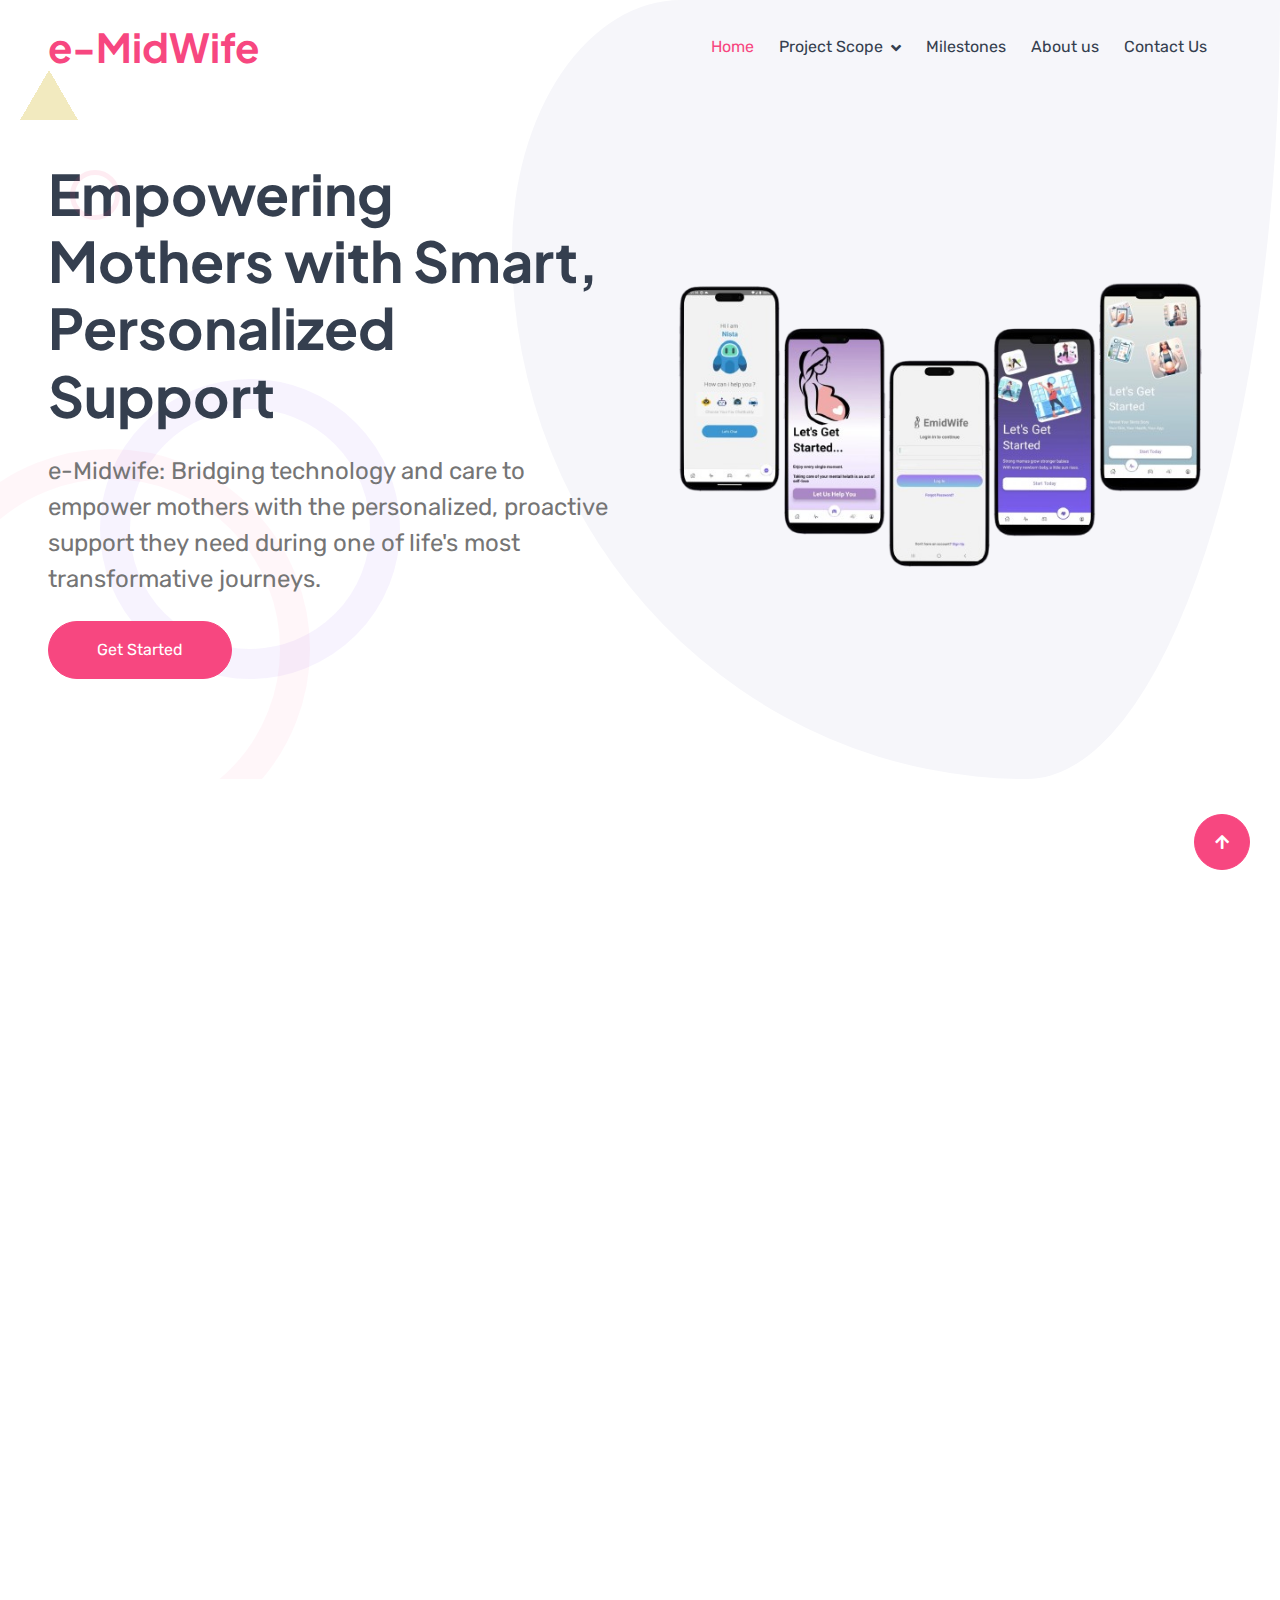
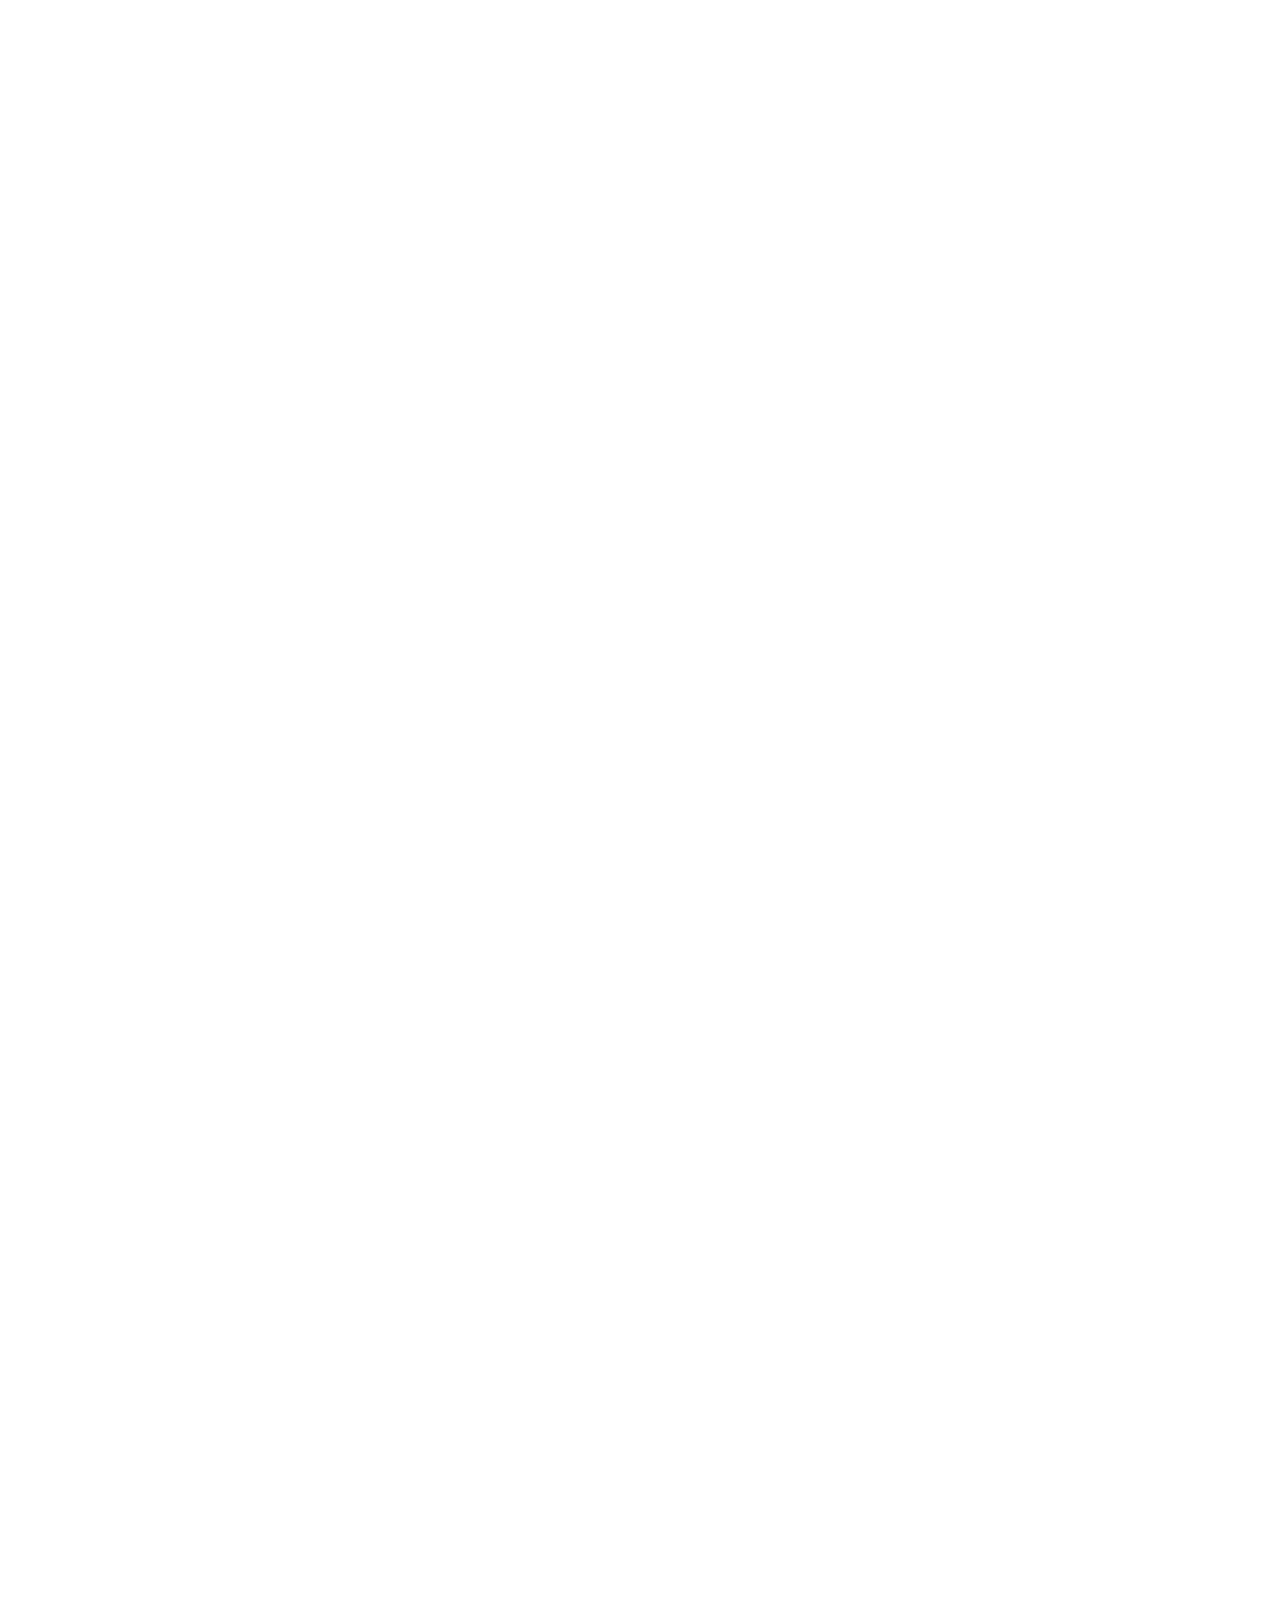
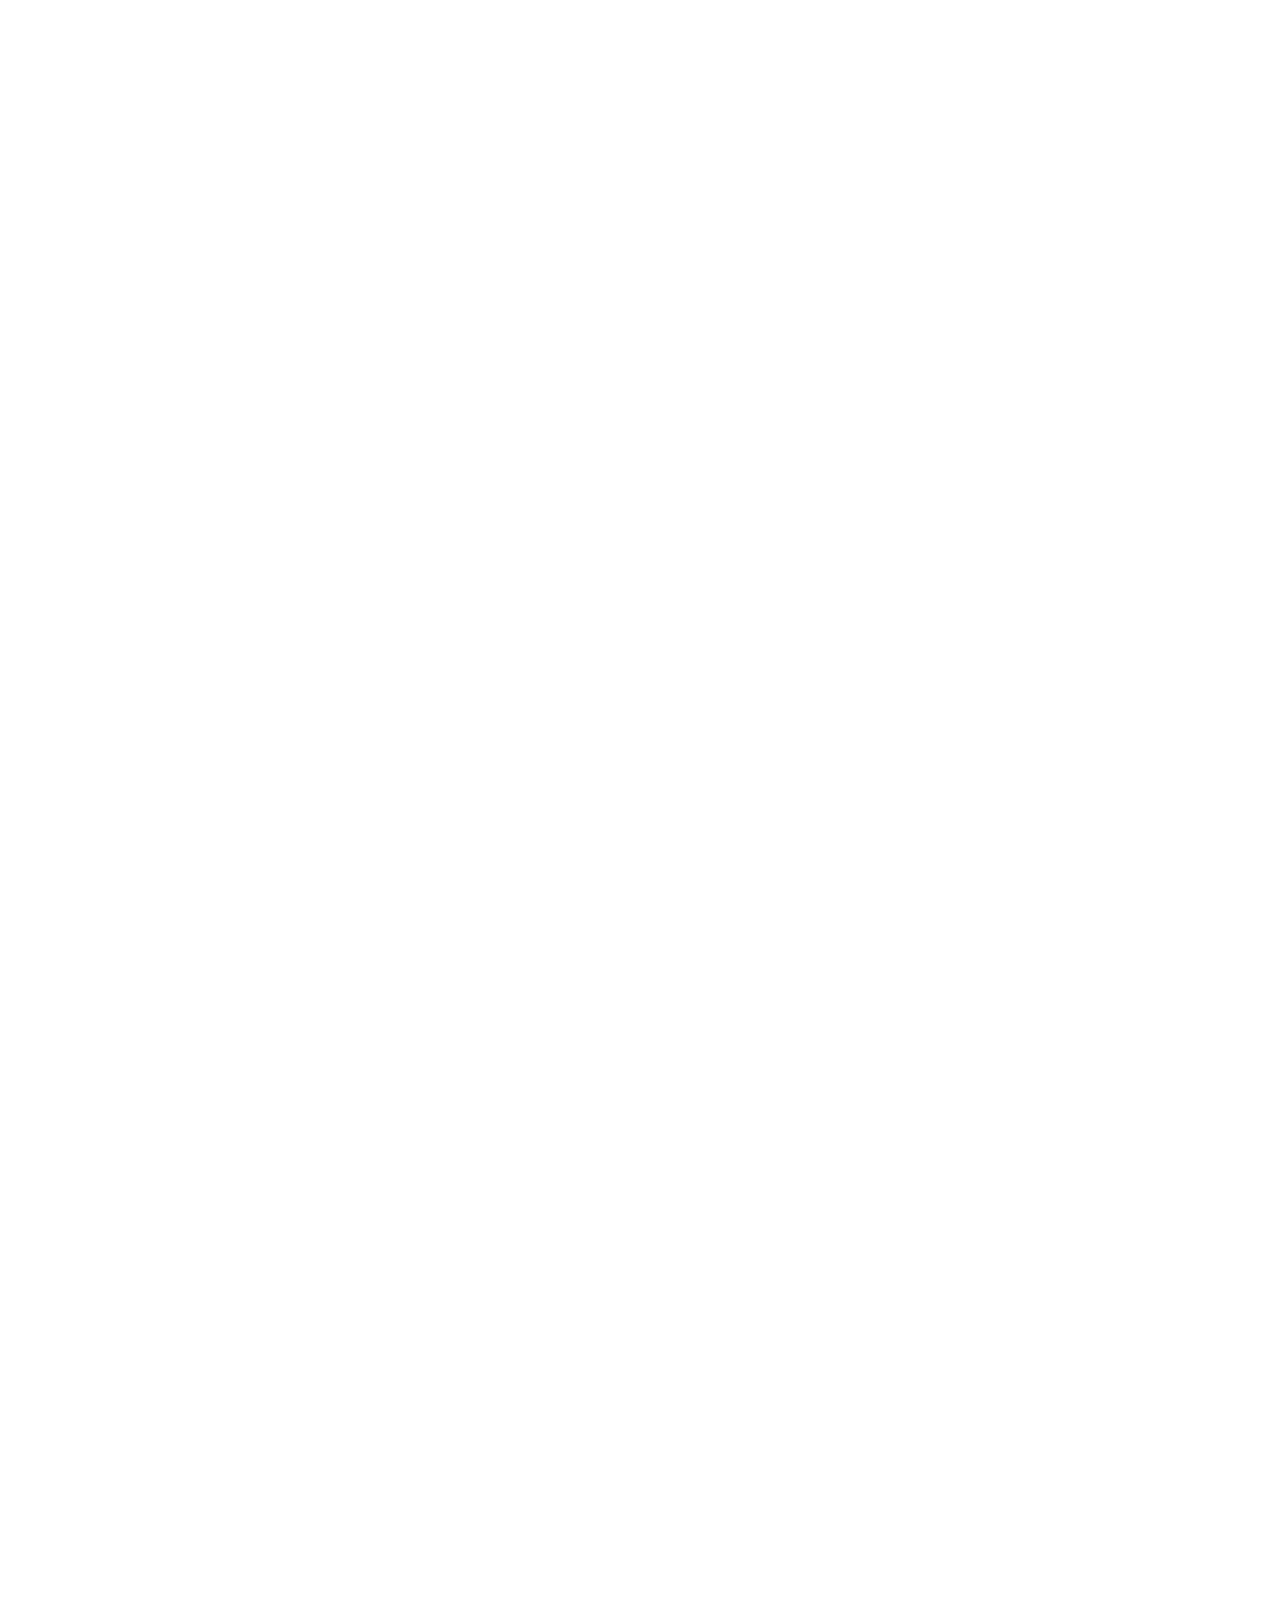
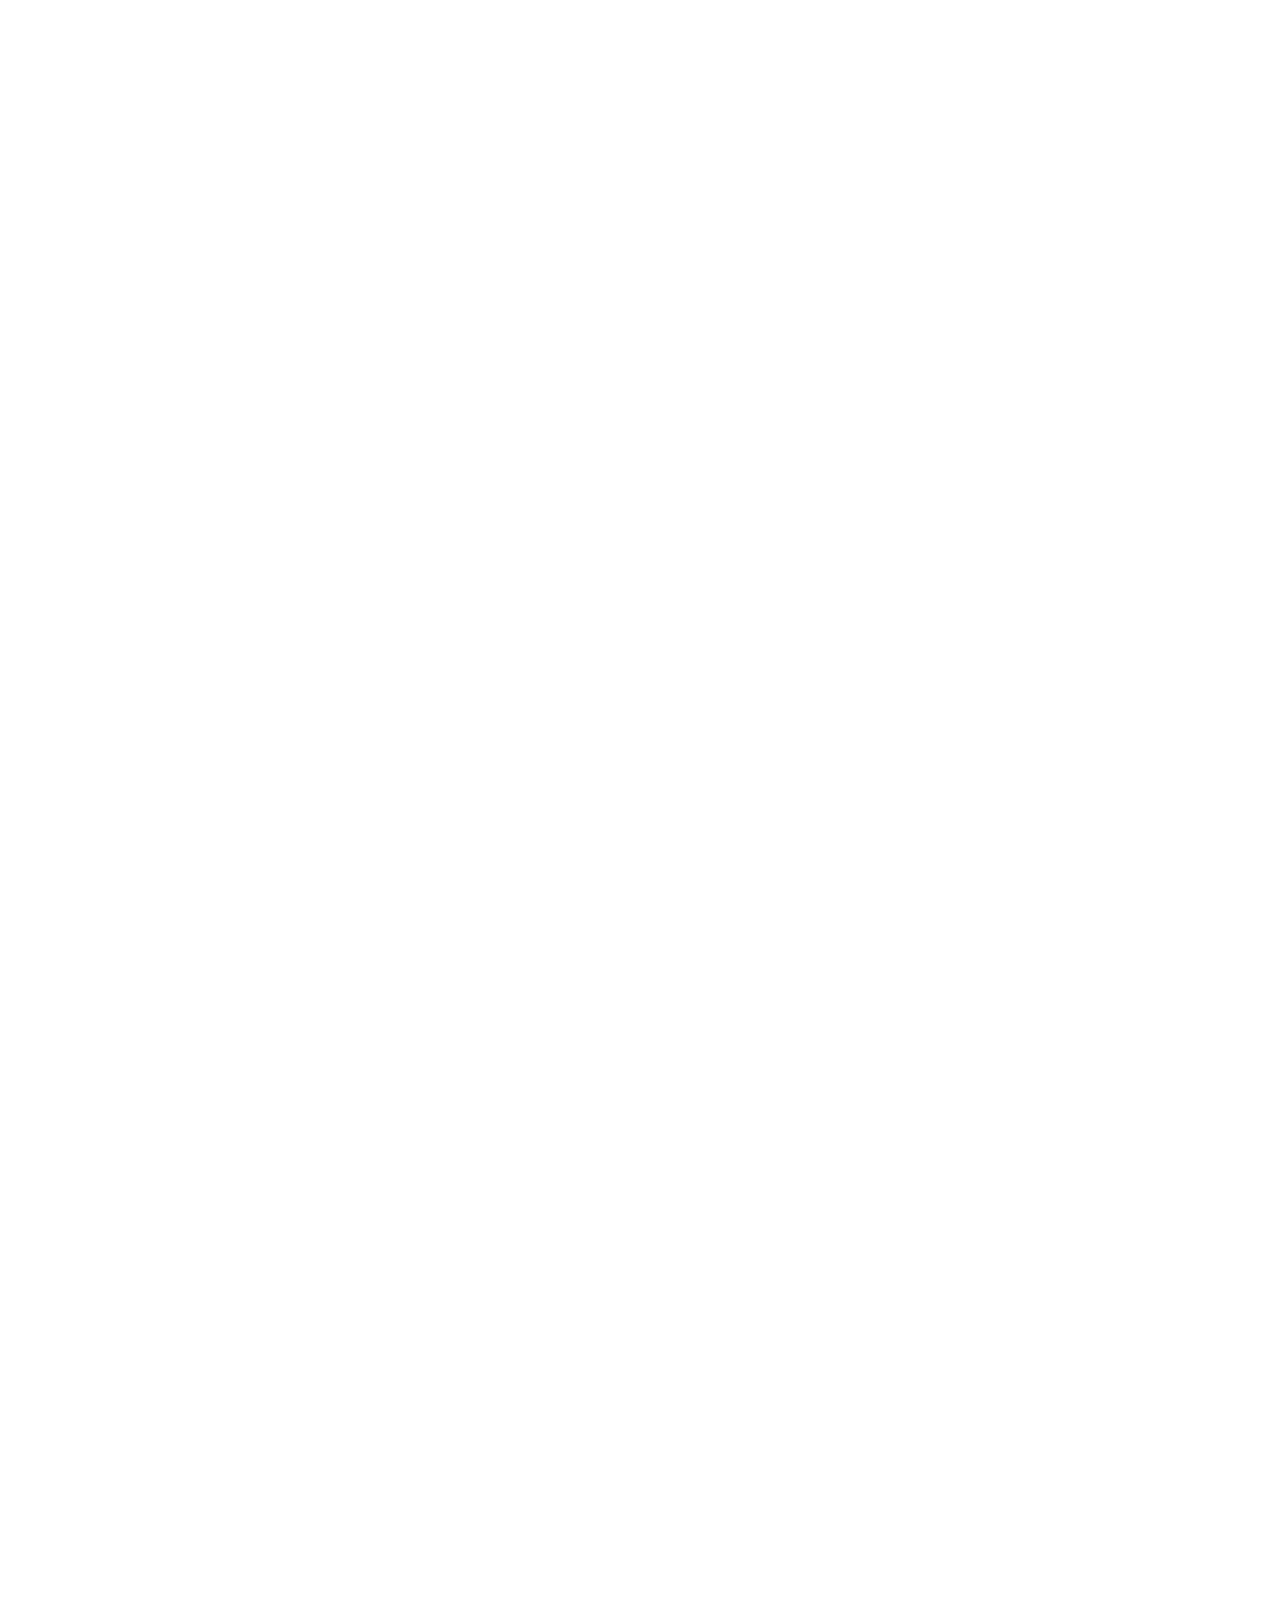
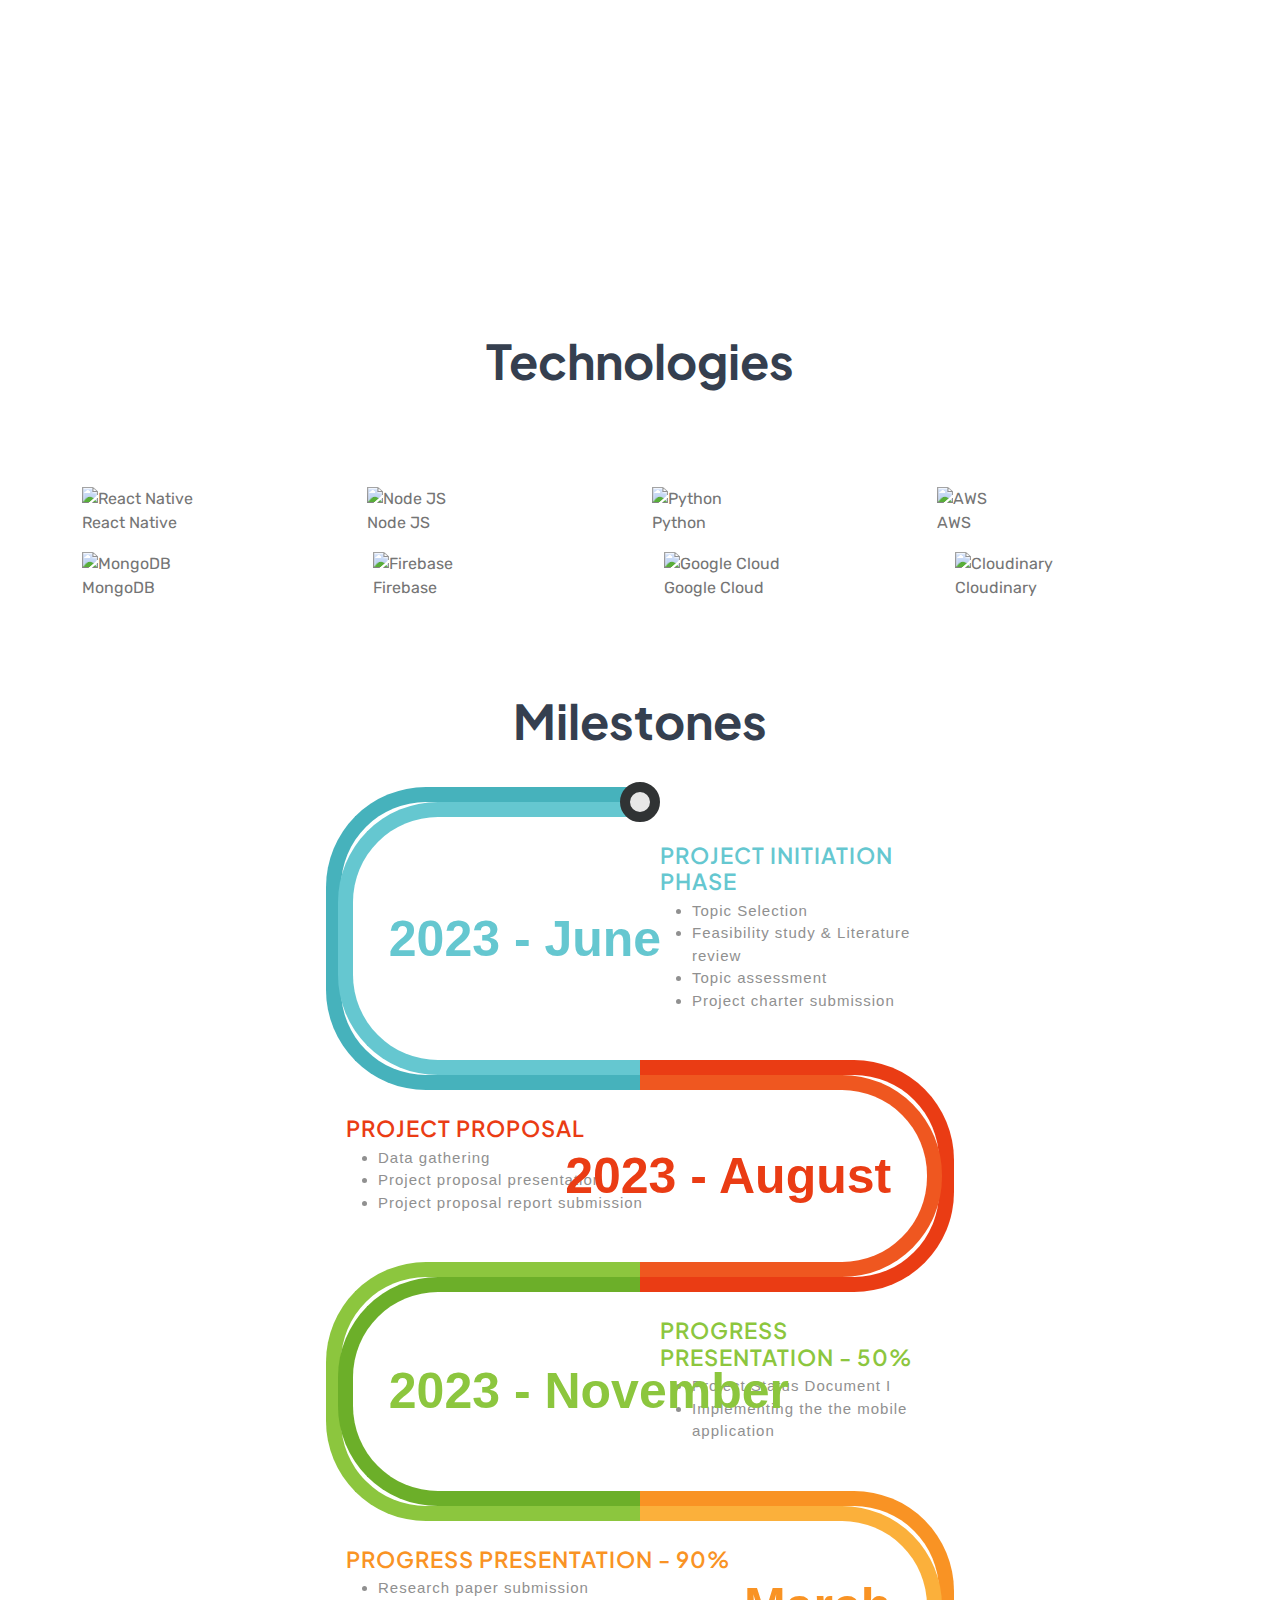
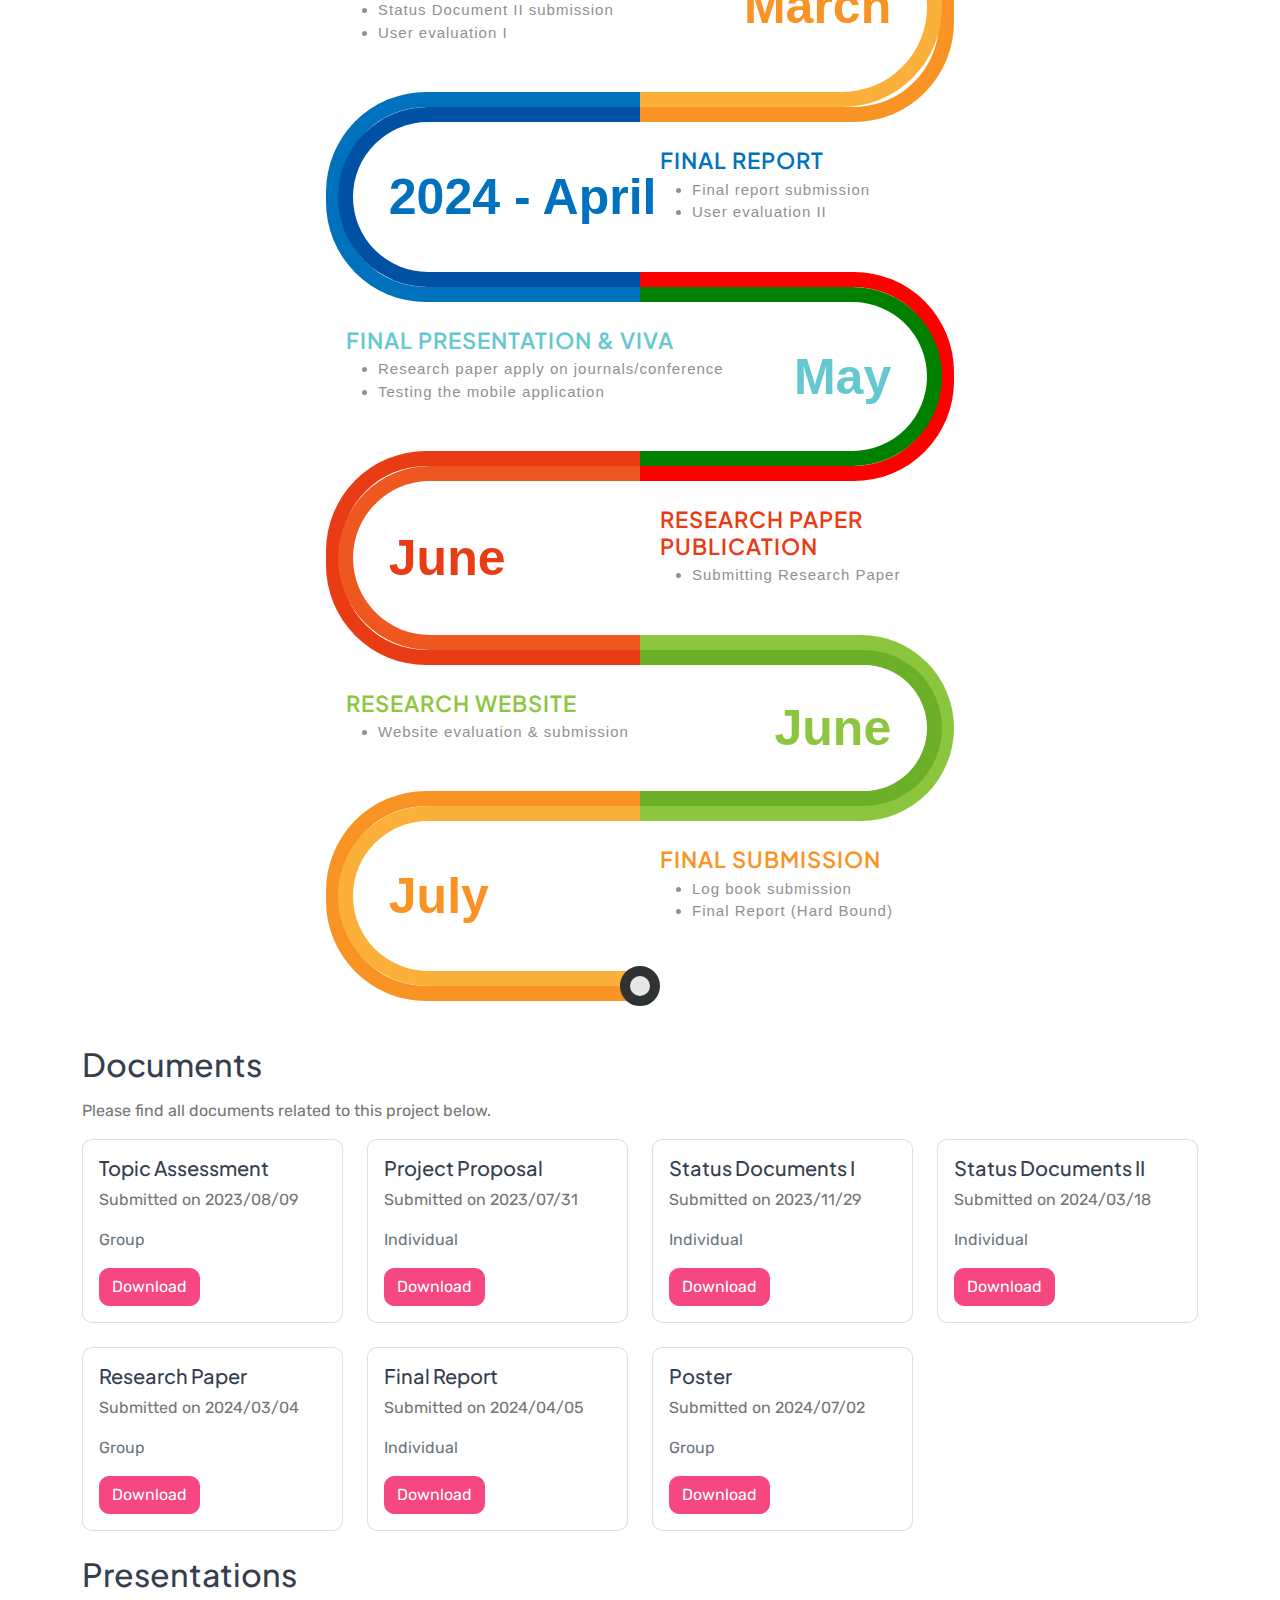
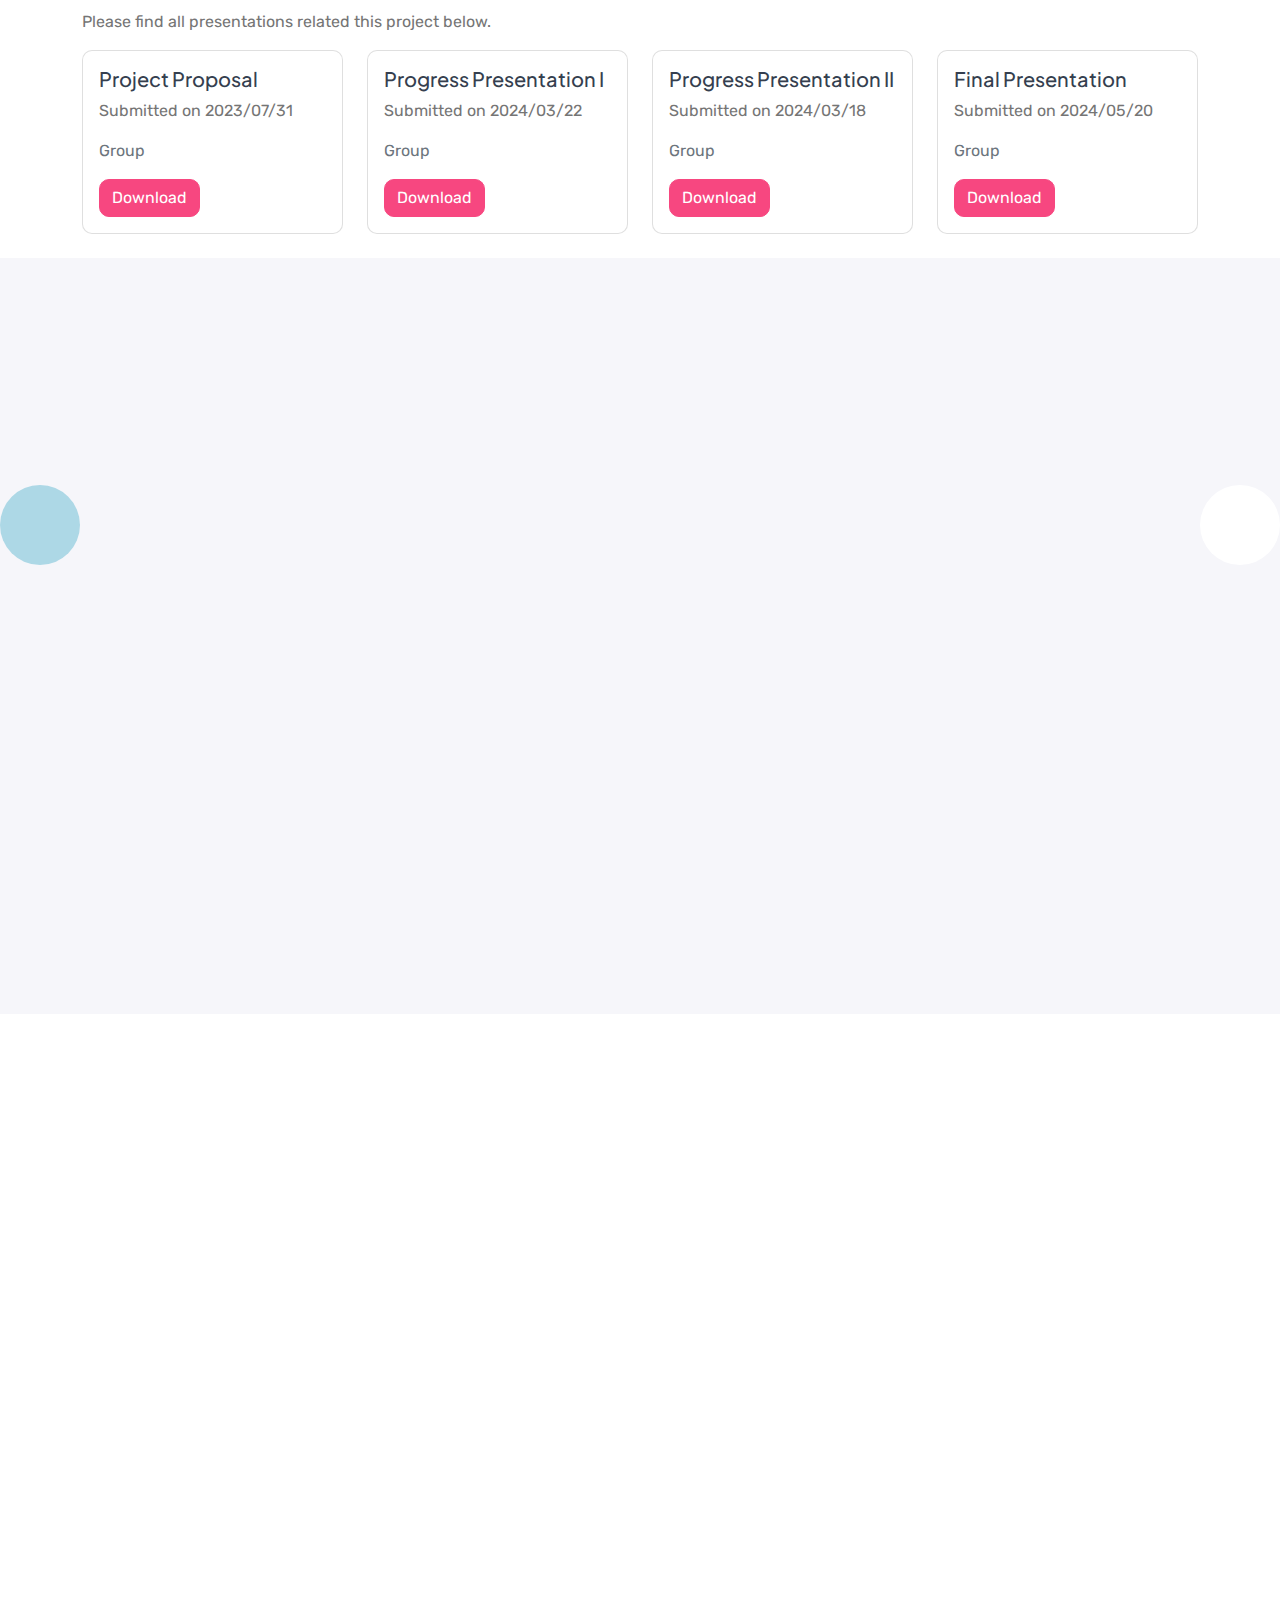
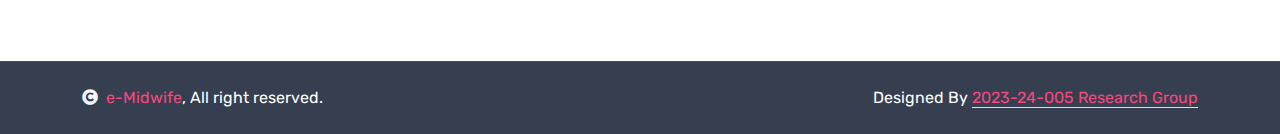
==== commit a44c2a1e: "contact us page" ====
--- a/e-Midwife/index.html
+++ b/e-Midwife/index.html
@@ -71,7 +71,6 @@
                         </div>
                     </div>
                     <a href="#Milestones" class="nav-item nav-link">Milestones</a>
-                    <a href="#downloads" class="nav-item nav-link">Downloads</a>
                     <a href="#abouts" class="nav-item nav-link">About us</a>
                     <a href="#contact" class="nav-item nav-link">Contact Us</a>
                 </div>
@@ -178,7 +177,8 @@
             <div class="row g-4 justify-content-center">
                 <div class="col-md-6 col-lg-4 col-xl-3 wow fadeInUp" data-wow-delay="0.1s">
                     <div class="service-item text-center rounded p-4">
-                        <div class="service-icon d-inline-block bg-light rounded p-4 mb-4"><i class="fa fa-heartbeat fa-5x text-secondary" aria-hidden="true"></i></div>
+                        <div class="service-icon d-inline-block bg-light rounded p-4 mb-4"><i
+                                class="fas fa-mail-bulk fa-5x text-secondary"></i></div>
                         <div class="service-content">
                             <h4 class="mb-4">Personalized Exercise Recommendations</h4>
                             <p class="mb-4" style="text-align: justify;">Physical activities for pregnant women, lack
@@ -194,7 +194,8 @@
                 </div>
                 <div class="col-md-6 col-lg-4 col-xl-3 wow fadeInUp" data-wow-delay="0.3s">
                     <div class="service-item text-center rounded p-4">
-                        <div class="service-icon d-inline-block bg-light rounded p-4 mb-4"><i class="fa fa-gamepad fa-5x text-secondary" aria-hidden="true"></i></div>
+                        <div class="service-icon d-inline-block bg-light rounded p-4 mb-4"><i
+                                class="fas fa-thumbs-up fa-5x text-secondary"></i></div>
                         <div class="service-content">
                             <h4 class="mb-4">Improve Mental Health Wellbeing</h4>
                             <p class="mb-4" style="text-align: justify;">In mental health support for pregnant women are
@@ -210,7 +211,8 @@
                 </div>
                 <div class="col-md-6 col-lg-4 col-xl-3 wow fadeInUp" data-wow-delay="0.5s">
                     <div class="service-item text-center rounded p-4">
-                        <div class="service-icon d-inline-block bg-light rounded p-4 mb-4"><i class="fa fa-file fa-5x text-secondary" aria-hidden="true"></i></div>
+                        <div class="service-icon d-inline-block bg-light rounded p-4 mb-4"><i
+                                class="fa fa-subway fa-5x text-secondary"></i></div>
                         <div class="service-content">
                             <h4 class="mb-4">Skin Condition Diagnosis and Management</h4>
                             <p class="mb-4" style="text-align: justify;">Accurately diagnosing and managing skin
@@ -226,7 +228,8 @@
                 </div>
                 <div class="col-md-6 col-lg-4 col-xl-3 wow fadeInUp" data-wow-delay="0.7s">
                     <div class="service-item text-center rounded p-4">
-                        <div class="service-icon d-inline-block bg-light rounded p-4 mb-4"><i class="fa fa-comments fa-5x text-secondary" aria-hidden="true"></i></div>
+                        <div class="service-icon d-inline-block bg-light rounded p-4 mb-4"><i
+                                class="fas fa-sitemap fa-5x text-secondary"></i></div>
                         <div class="service-content">
                             <h4 class="mb-4">Enhance Emotional Support using ChatBot</h4>
                             <p class="mb-4" style="text-align: justify;">The existing digital tools for maternal health
@@ -265,7 +268,8 @@
                     </div>
                     <div class="col-lg-6 wow fadeInUp" data-wow-delay="0.1s">
                         <div class="RotateMoveLeft">
-                            <img src="img/about-1.png" class="img-fluid w-100" alt="">
+                            <iframe src="https://drive.google.com/file/d/1861SN0YxganeoQLDtdfHnszOYOMQGfQz/preview"
+                                width="640" height="480" allow="autoplay"></iframe>
                         </div>
                     </div>
 
@@ -363,6 +367,45 @@
                         </div>
                     </div>
                 </div>
+                <!-- <div class="row g-5 pt-5" style="margin-top: 6rem;">
+                    <div class="col-lg-6 wow fadeInLeft" data-wow-delay="0.1s">
+                        <div class="feature-img RotateMoveLeft h-100" style="object-fit: cover;">
+                            <img src="img/features-1.png" class="img-fluid w-100 h-100" alt="">
+                        </div>
+                    </div>
+                    <div class="col-lg-6 wow fadeInRight" data-wow-delay="0.1s">
+                        <h4 class="text-primary">Fearutes</h4>
+                        <h1 class="display-5 mb-4">Push Your Visitors Into Happy Customers</h1>
+                        <p class="mb-4">Lorem ipsum dolor sit amet, consectetur adipisicing elit. Accusantium, suscipit
+                            itaque quaerat dicta porro illum, autem, molestias ut animi ab aspernatur dolorum officia
+                            nam
+                            dolore. Voluptatibus aliquam earum labore atque.
+                        </p>
+                        <div class="row g-4">
+                            <div class="col-6">
+                                <div class="d-flex">
+                                    <i class="fas fa-newspaper fa-4x text-secondary"></i>
+                                    <div class="d-flex flex-column ms-3">
+                                        <h2 class="mb-0 fw-bold">285</h2>
+                                        <small class="text-dark">Created Projects</small>
+                                    </div>
+                                </div>
+                            </div>
+                            <div class="col-6">
+                                <div class="d-flex">
+                                    <i class="fas fa-users fa-4x text-secondary"></i>
+                                    <div class="d-flex flex-column ms-3">
+                                        <h2 class="mb-0 fw-bold">6560</h2>
+                                        <small class="text-dark">Happy Clients</small>
+                                    </div>
+                                </div>
+                            </div>
+                        </div>
+                        <div class="my-4">
+                            <a href="#" class="btn btn-primary rounded-pill py-3 px-5">Read More</a>
+                        </div>
+                    </div>
+                </div> -->
             </div>
         </div>
         <div id="Methodology" class="container-fluid overflow-hidden py-1" style="margin-top: 6rem;">
@@ -451,41 +494,54 @@
                     <div class="d-flex justify-content-center">
                         <h1 class="display-5 mb-5">Technologies</h1>
                     </div>
-                    <div class="container">
-                        <div class="row justify-content-center">
-                            <div class="col-md-3 tech text-center">
-                                <img src="https://cdn4.iconfinder.com/data/icons/logos-3/600/React.js_logo-512.png" alt="React Native" style="border-radius: 50%;" width="100px" height="100px">
+                    <div>
+                        <div class="row">
+                            <div class="col-md-3 tech">
+                                <img src="https://cdn4.iconfinder.com/data/icons/logos-3/600/React.js_logo-512.png"
+                                    alt="React Native" width="100px" height="100px">
                                 <p>React Native</p>
                             </div>
-                            <div class="col-md-3 tech text-center">
-                                <img src="https://cdn.freebiesupply.com/logos/large/2x/nodejs-1-logo-svg-vector.svg" alt="Node JS" style="border-radius: 50%;" width="100px" height="100px">
+                            <div class="col-md-3 tech">
+                                <img src="https://cdn.freebiesupply.com/logos/large/2x/nodejs-1-logo-svg-vector.svg"
+                                    alt="Node JS" width="100px" height="100px">
                                 <p>Node JS</p>
                             </div>
-                            <div class="col-md-3 tech text-center">
-                                <img src="https://cdn4.iconfinder.com/data/icons/logos-and-brands/512/267_Python_logo-512.png" alt="Python" style="border-radius: 50%;" width="100px" height="100px">
+                            <div class="col-md-3 tech">
+                                <img src="https://cdn4.iconfinder.com/data/icons/logos-and-brands/512/267_Python_logo-512.png"
+                                    alt="Python" width="100px" height="100px">
                                 <p>Python</p>
                             </div>
-                            <div class="col-md-3 tech text-center">
-                                <img src="https://cdn2.iconfinder.com/data/icons/social-flat-buttons-3/512/aws-512.png" alt="AWS" style="border-radius: 50%;" width="100px" height="100px">
+                            <div class="col-md-3 tech">
+                                <img src="https://cdn2.iconfinder.com/data/icons/social-flat-buttons-3/512/aws-512.png"
+                                    alt="AWS" width="100px" height="100px">
                                 <p>AWS</p>
                             </div>
-                            <div class="col-md-3 tech text-center">
-                                <img src="https://logowik.com/content/uploads/images/mongodb9740.logowik.com.webp" alt="MongoDB" style="border-radius: 50%;" width="100px" height="100px">
+                        </div>
+
+
+                        <div class="row g-5">
+                            <div class="col-md-3 tech">
+                                <img src="https://logowik.com/content/uploads/images/mongodb9740.logowik.com.webp"
+                                    alt="MongoDB" width="100px" height="100px">
                                 <p>MongoDB</p>
                             </div>
-                            <div class="col-md-3 tech text-center">
-                                <img src="https://cdn4.iconfinder.com/data/icons/google-i-o-2016/512/google_firebase-256.png" alt="Firebase" style="border-radius: 50%;" width="100px" height="100px">
+                            <div class="col-md-3 tech">
+                                <img src="https://cdn4.iconfinder.com/data/icons/google-i-o-2016/512/google_firebase-256.png"
+                                    alt="Firebase" width="100px" height="100px">
                                 <p>Firebase</p>
                             </div>
-                            <div class="col-md-3 tech text-center">
-                                <img src="https://cdn1.iconfinder.com/data/icons/google-s-logo/150/Google_Icons-18-256.png" alt="Google Cloud" style="border-radius: 50%;" width="100px" height="100px">
+                            <div class="col-md-3 tech">
+                                <img src="https://cdn1.iconfinder.com/data/icons/google-s-logo/150/Google_Icons-18-256.png"
+                                    alt="Google Cloud" width="100px" height="100px">
                                 <p>Google Cloud</p>
                             </div>
-                            <div class="col-md-3 tech text-center">
-                                <img src="https://cloudinary-res.cloudinary.com/image/upload/website/cloudinary_web_favicon.png" alt="Cloudinary" style="border-radius: 50%;" width="100px" height="100px">
+                            <div class="col-md-3 tech">
+                                <img src="https://cloudinary-res.cloudinary.com/image/upload/website/cloudinary_web_favicon.png"
+                                    alt="Cloudinary" width="100px" height="100px">
                                 <p>Cloudinary</p>
                             </div>
                         </div>
+
                     </div>
                 </div>
             </div>
@@ -634,7 +690,7 @@
             </div>
         </div>
     </div>
-    <div id="downloads" class="container my-4">
+    <div class="container my-4">
         <h2 class="mb-3">Documents</h2>
         <p>Please find all documents related to this project below.</p>
         <div class="row row-cols-1 row-cols-md-2 row-cols-lg-4 g-4">
@@ -890,31 +946,45 @@
 
     <!-- Footer Start -->
     <div id="contact" class="container-fluid footer py-5 wow fadeIn" data-wow-delay="0.2s">
+        <div class="d-flex justify-content-center">
+            <h1 class="display-5 mb-5">Contact Us</h1>
+        </div>
         <div class="container py-5">
             <div class="row g-5">
+
+                <div class="col-md-6 col-lg-6">
+                    <div class="footer-item d-flex flex-column">
+                        <h4 class="mb-4 text-dark">Get in Touch</h4>
+                        <form>
+                            <div class="mb-3">
+                                <input type="text" class="form-control" placeholder="Name" id="name">
+                            </div>
+                            <div class="mb-3">
+                                <input type="email" class="form-control" placeholder="Email address" id="email">
+                            </div>
+                            <div class="mb-3">
+                                <textarea class="form-control" rows="5" placeholder="Message or Query"
+                                    id="message"></textarea>
+                            </div>
+                            <button type="submit" class="btn btn-primary">Submit</button>
+                        </form>
+                    </div>
+                </div>
                 <div class="col-md-6 col-lg-6 col-xl-3">
                     <div class="footer-item d-flex flex-column">
-                        <h4 class="mb-4 text-dark">Contact Info</h4>
-                        <a href=""><i class="fa fa-map-marker-alt me-2"></i> 123 Street, New York, USA</a>
-                        <a href=""><i class="fas fa-envelope me-2"></i> info@example.com</a>
-                        <a href=""><i class="fas fa-phone me-2"></i> +012 345 67890</a>
-                        <a href="" class="mb-3"><i class="fas fa-print me-2"></i> +012 345 67890</a>
-                        <div class="d-flex align-items-center">
-                            <i class="fas fa-share fa-2x text-secondary me-2"></i>
-                            <a class="btn-square btn btn-primary rounded-circle mx-1" href=""><i
-                                    class="fab fa-facebook-f"></i></a>
-                            <a class="btn-square btn btn-primary rounded-circle mx-1" href=""><i
-                                    class="fab fa-twitter"></i></a>
-                            <a class="btn-square btn btn-primary rounded-circle mx-1" href=""><i
-                                    class="fab fa-instagram"></i></a>
-                            <a class="btn-square btn btn-primary rounded-circle mx-1" href=""><i
-                                    class="fab fa-linkedin-in"></i></a>
-                        </div>
+                        <p>For further queries please reach us at</p>
+                        <p><a
+                                href="mailto:finalresearchprojectit4010@gmail.com">finalresearchprojectit4010@gmail.com</a>
+                        </p>
+                        <p>Hope this project helped you in some manner. Thank you!</p>
+                        <p>--Team e-Midwife--</p>
+
                     </div>
                 </div>
             </div>
         </div>
     </div>
+
     <!-- Footer End -->
 
 
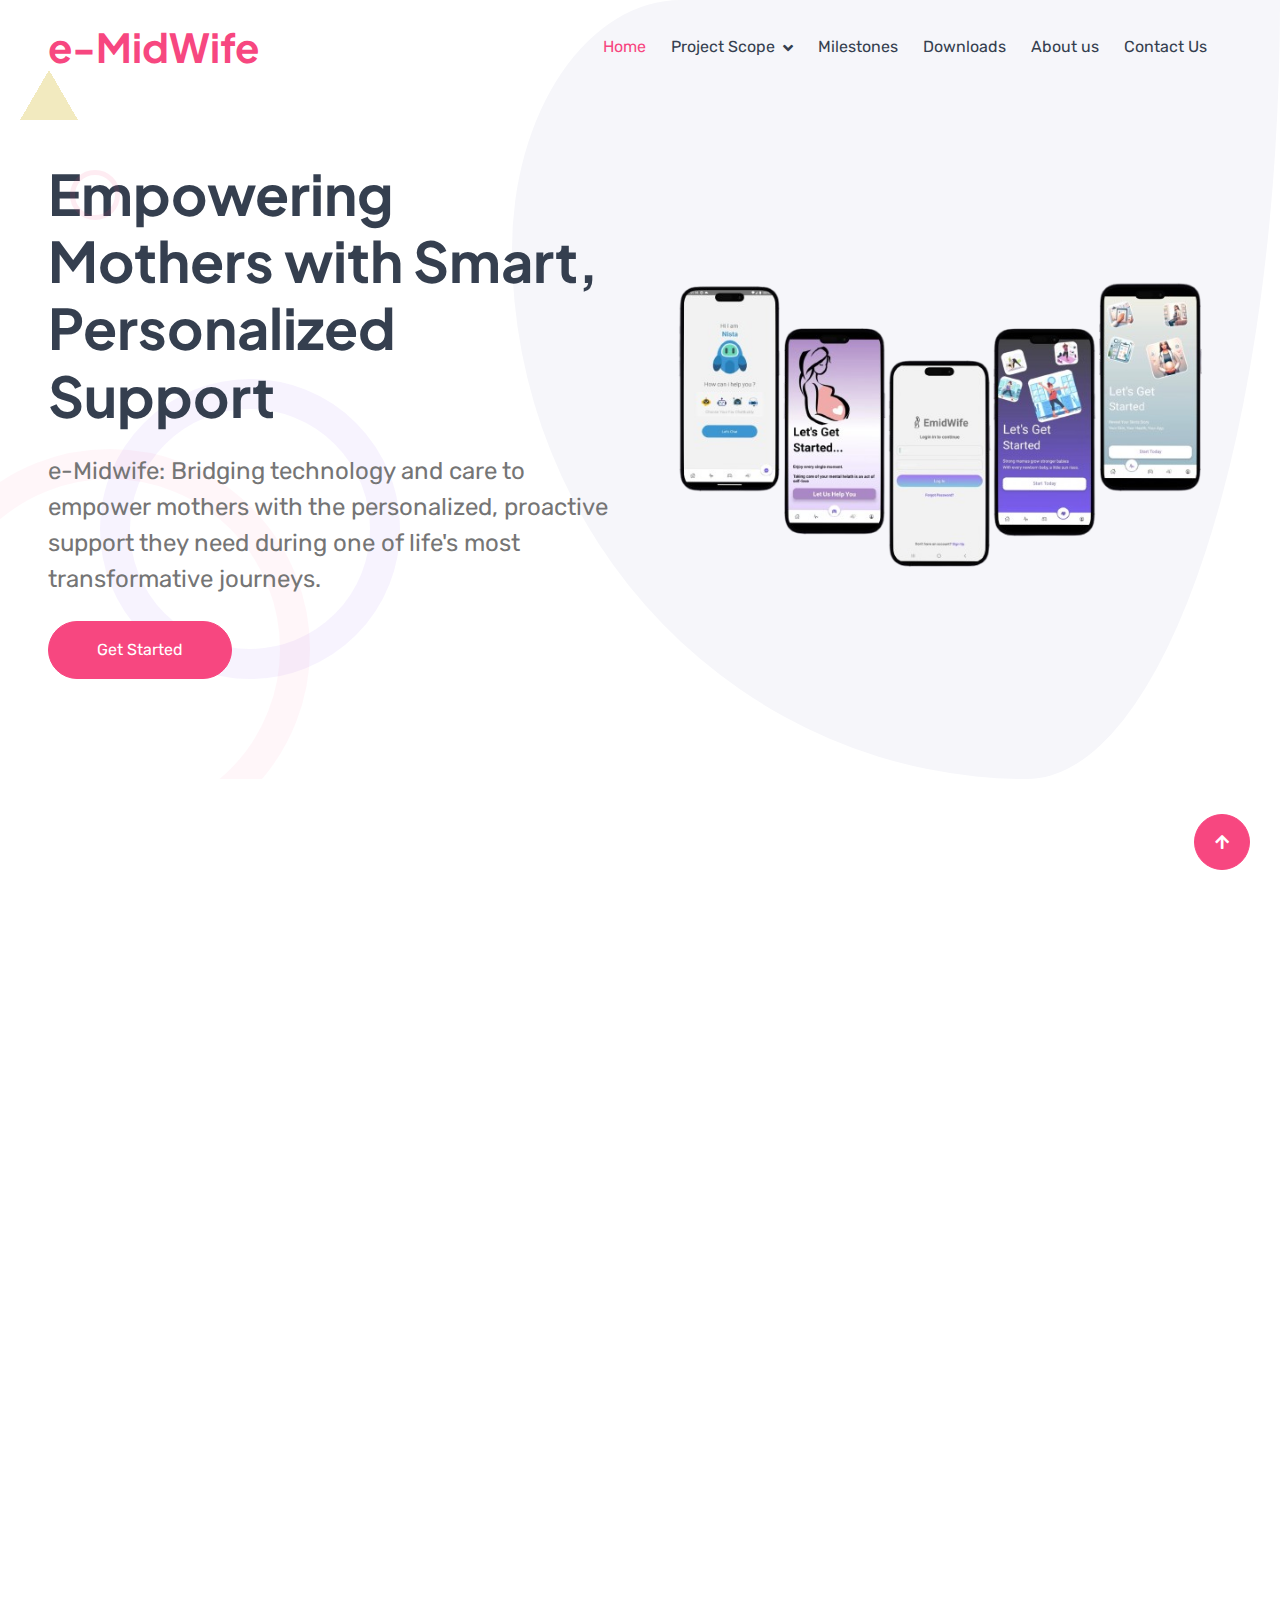
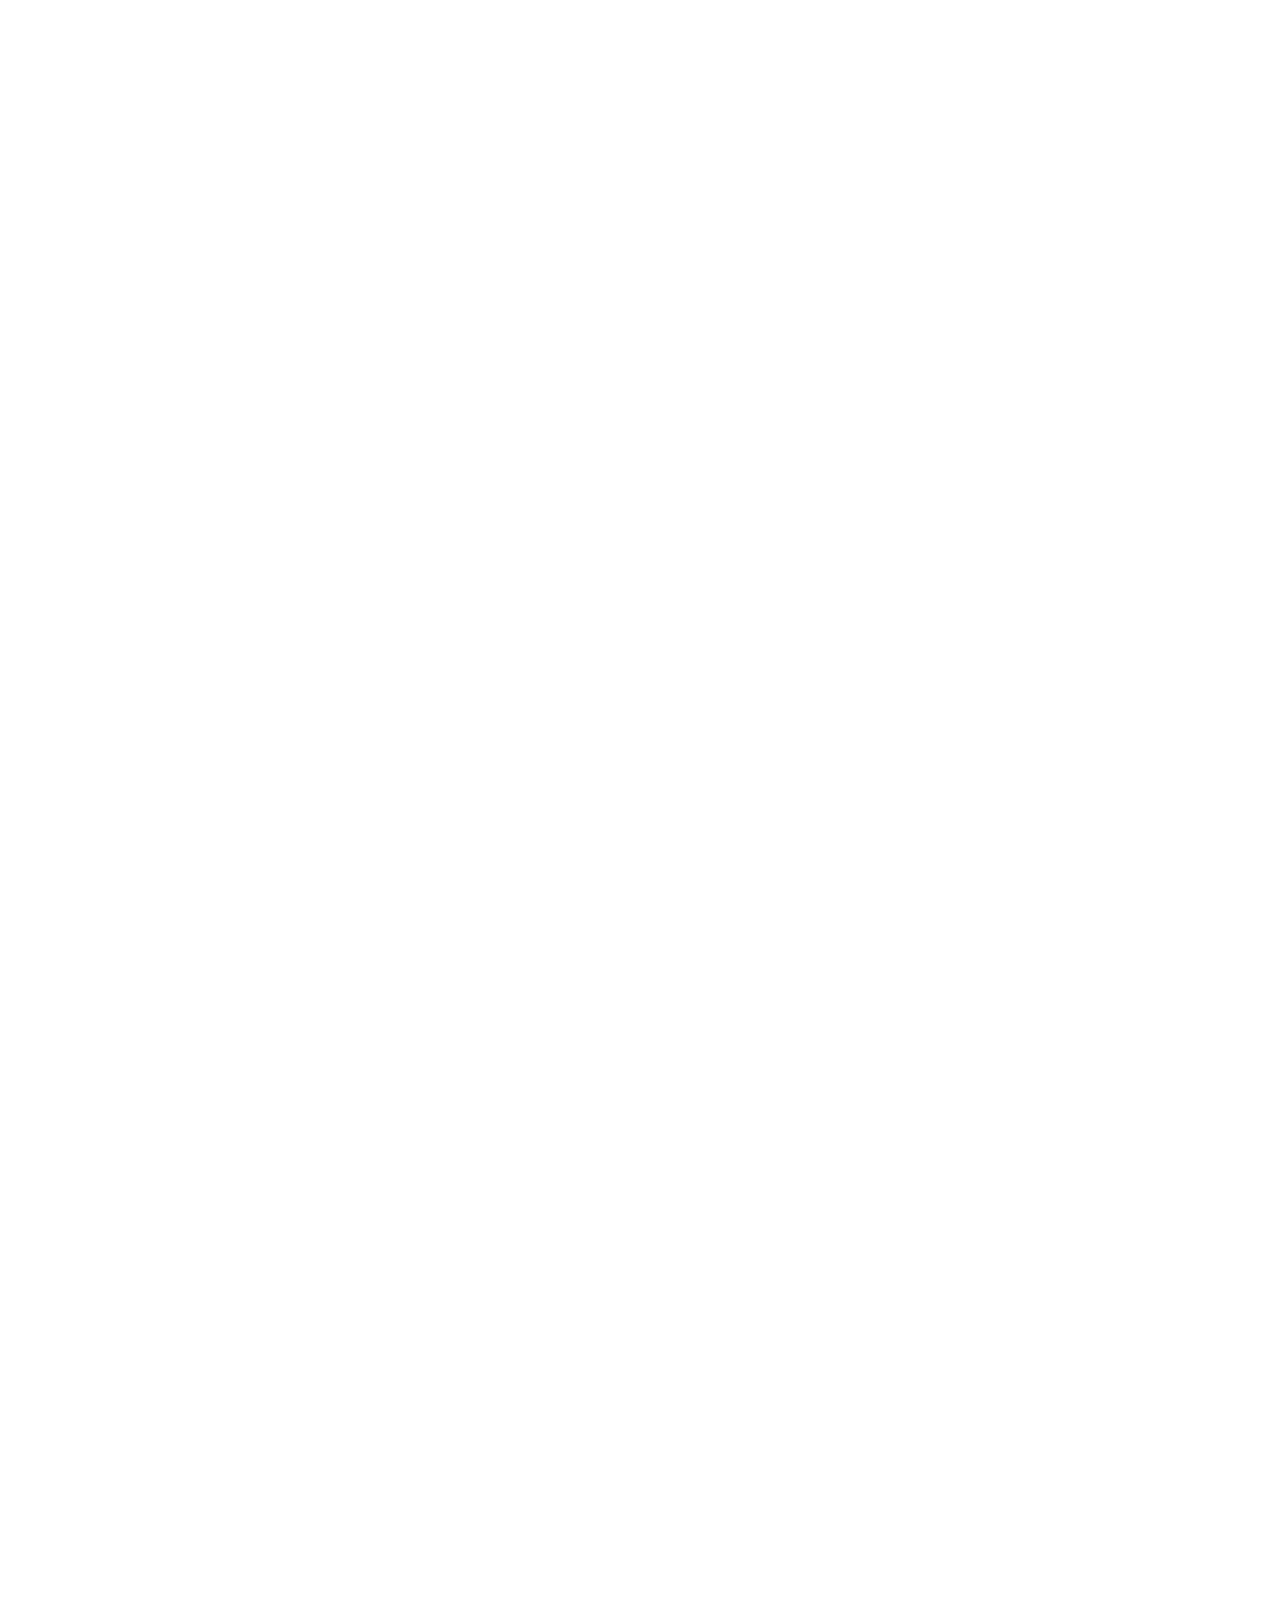
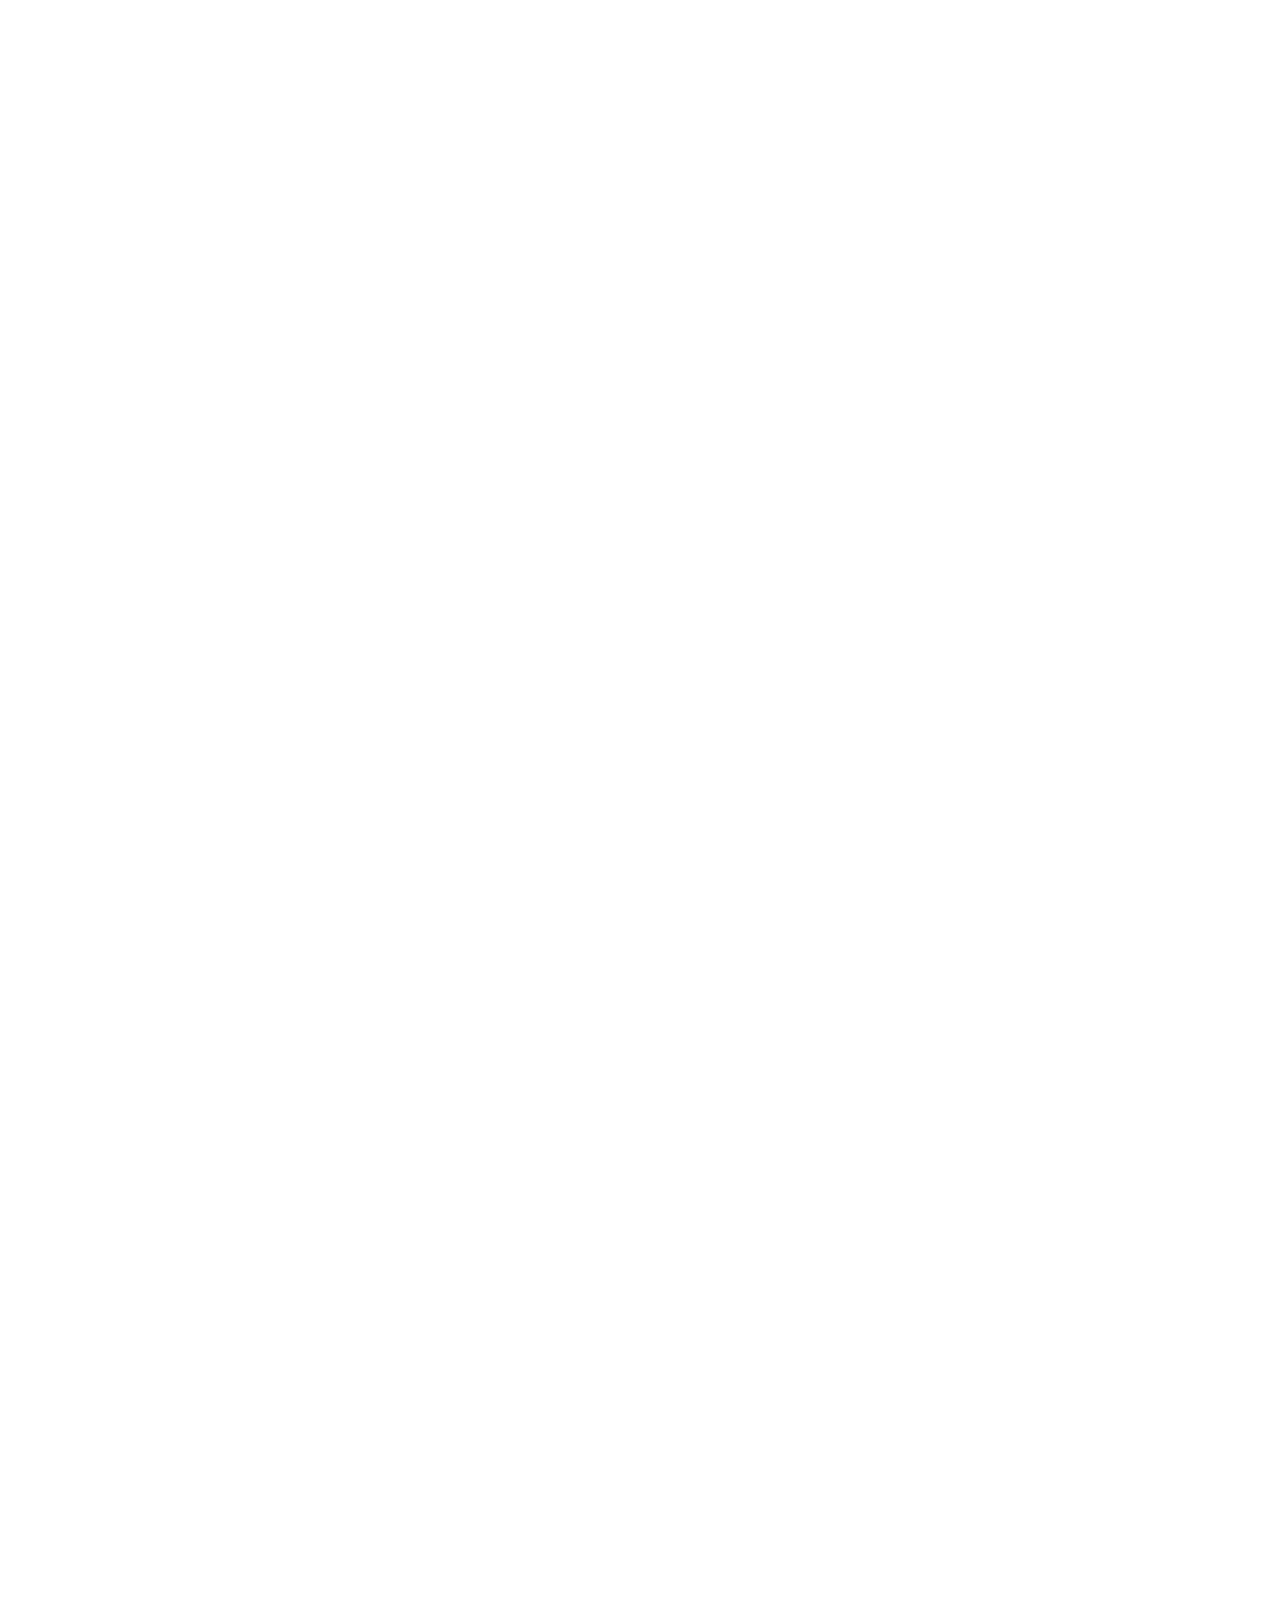
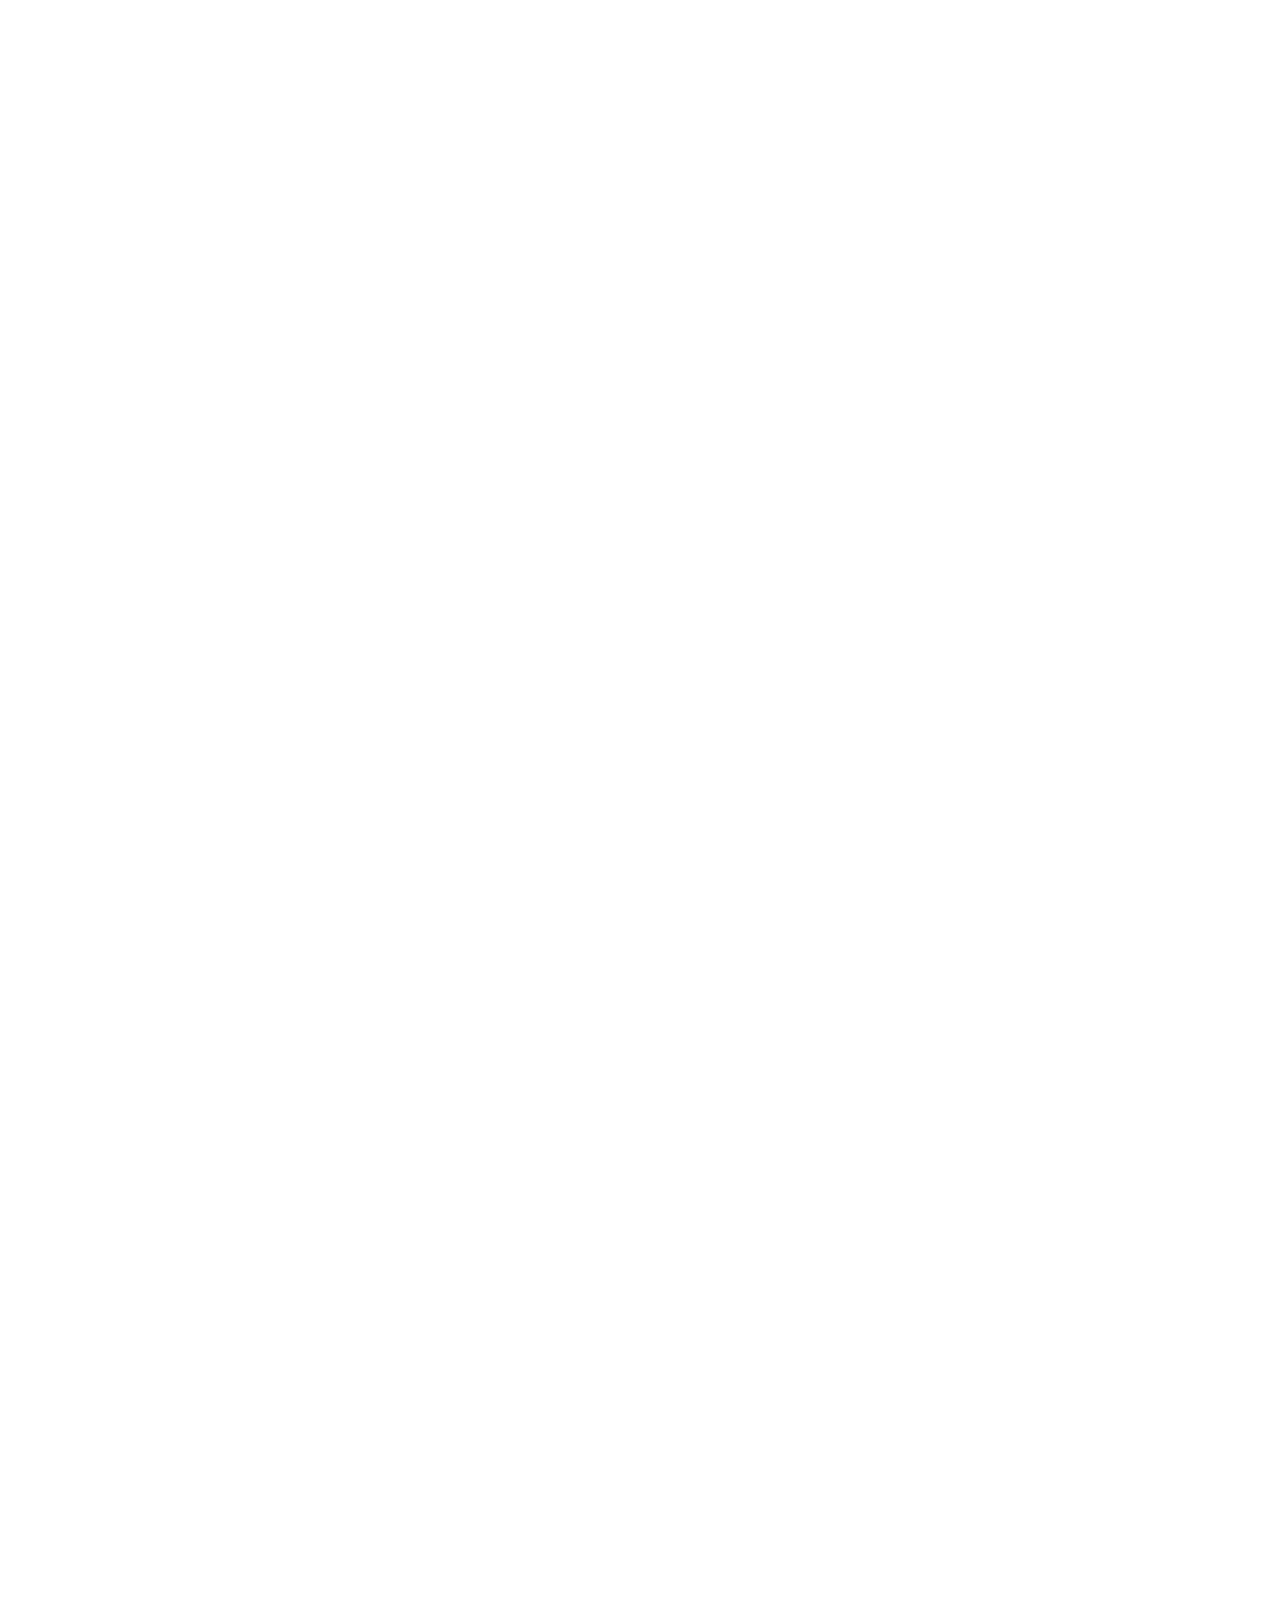
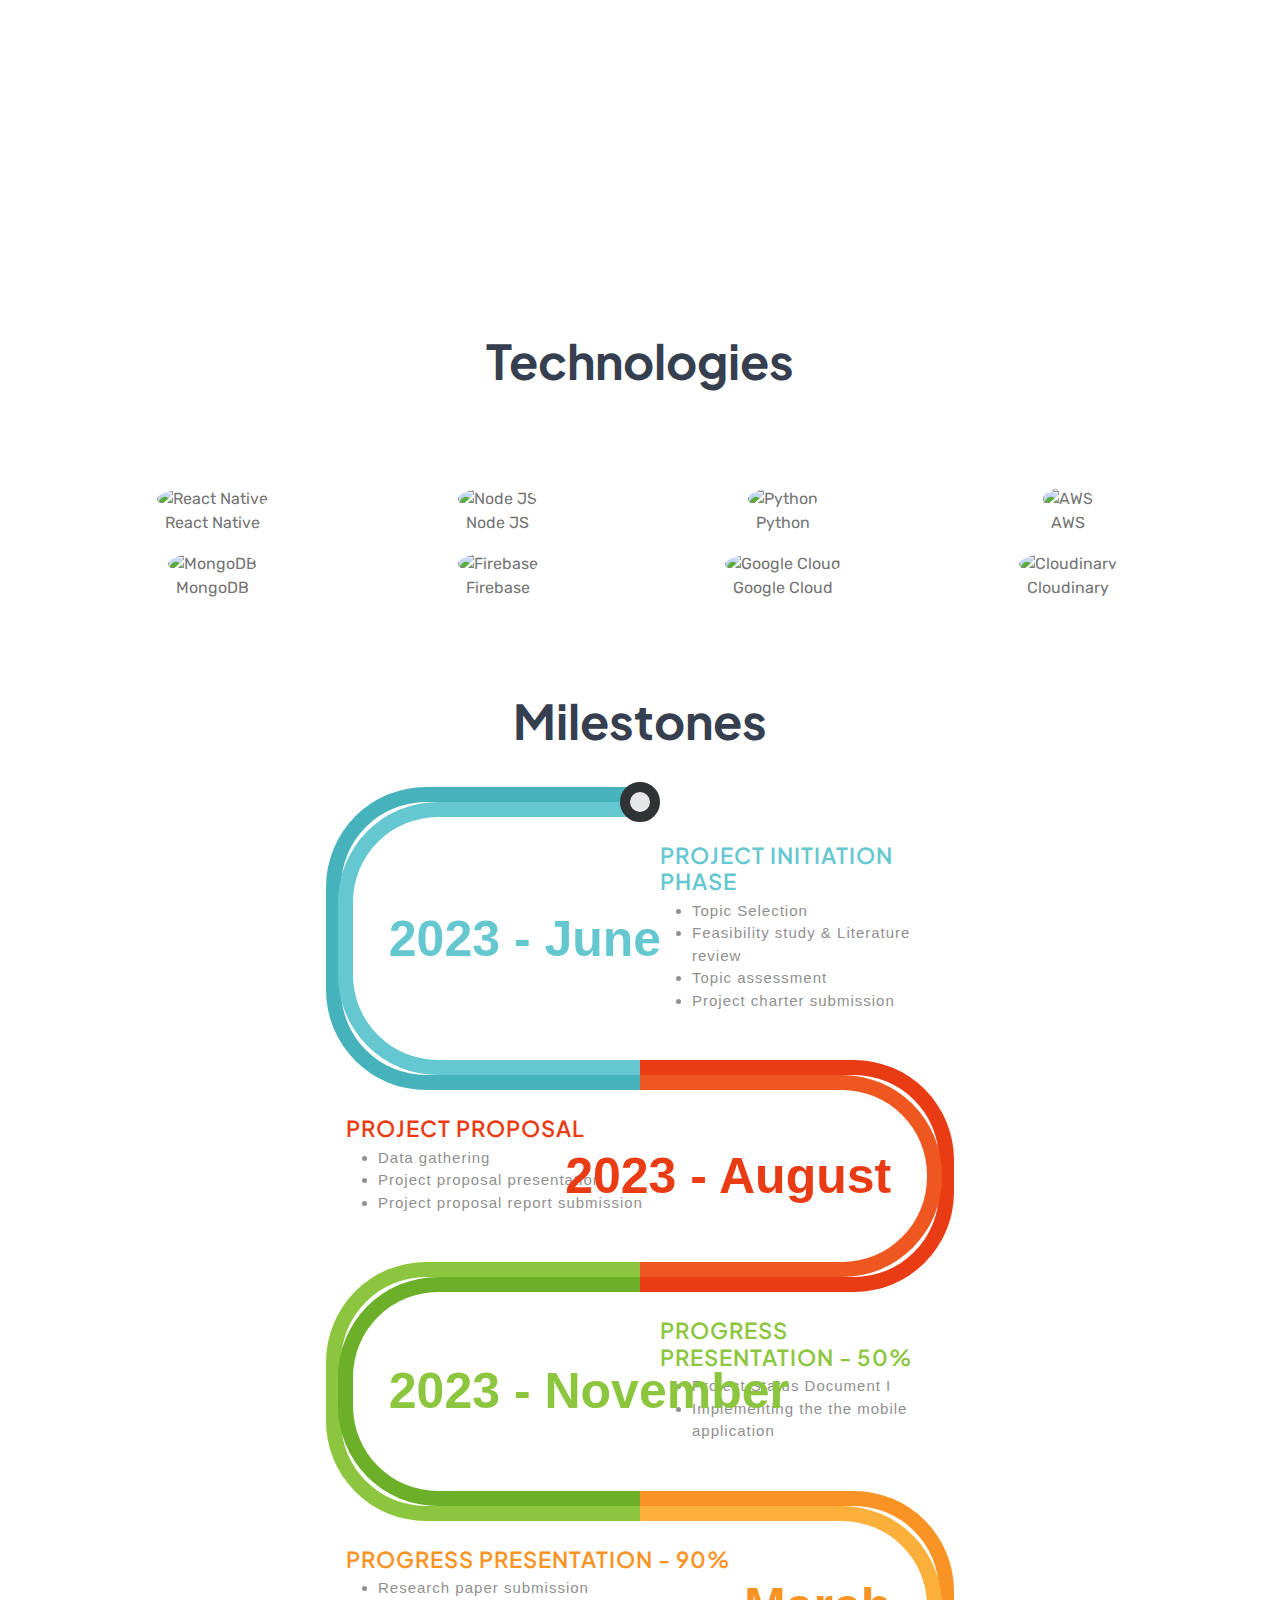
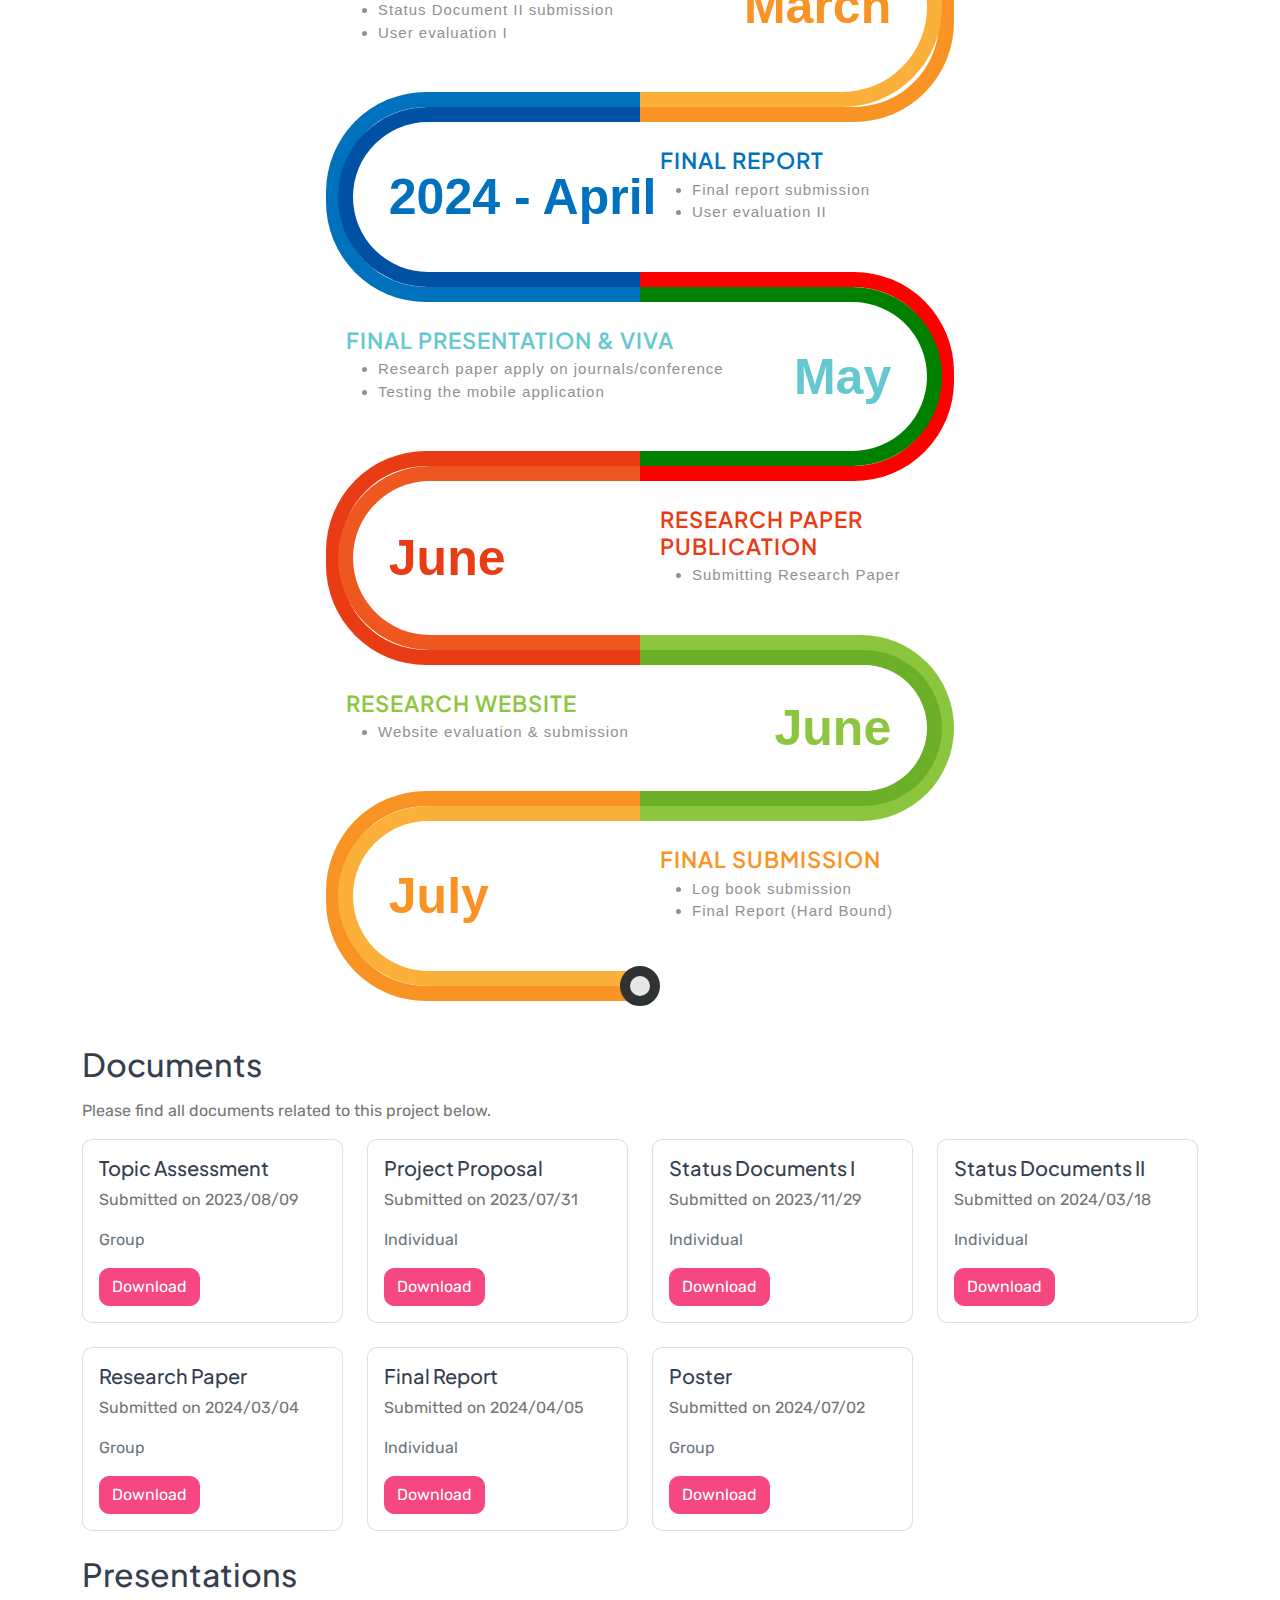
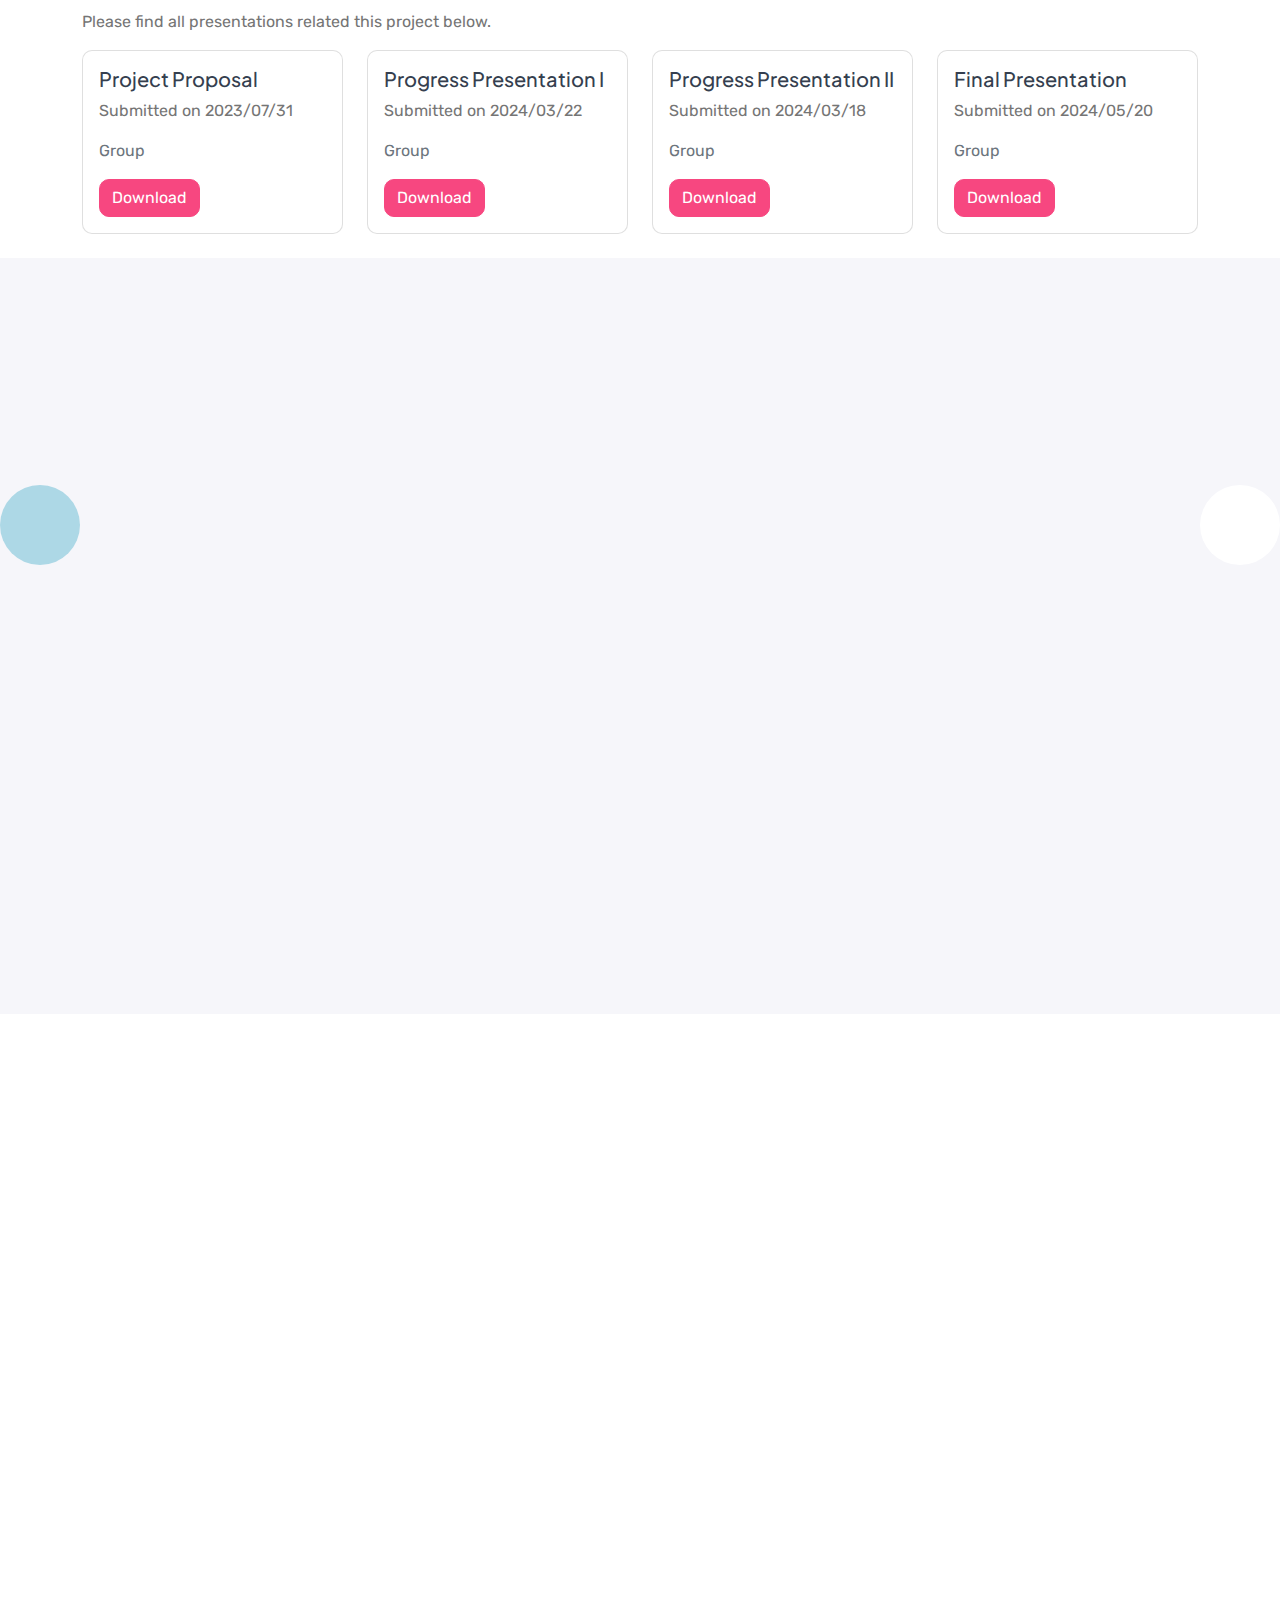
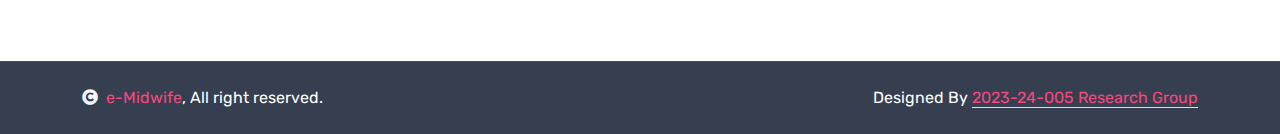
==== commit cb9b2de8: "Merge branch 'main' of https://github.com/Malsha2000/Research_Web_Site" ====
--- a/e-Midwife/index.html
+++ b/e-Midwife/index.html
@@ -71,6 +71,7 @@
                         </div>
                     </div>
                     <a href="#Milestones" class="nav-item nav-link">Milestones</a>
+                    <a href="#downloads" class="nav-item nav-link">Downloads</a>
                     <a href="#abouts" class="nav-item nav-link">About us</a>
                     <a href="#contact" class="nav-item nav-link">Contact Us</a>
                 </div>
@@ -177,8 +178,7 @@
             <div class="row g-4 justify-content-center">
                 <div class="col-md-6 col-lg-4 col-xl-3 wow fadeInUp" data-wow-delay="0.1s">
                     <div class="service-item text-center rounded p-4">
-                        <div class="service-icon d-inline-block bg-light rounded p-4 mb-4"><i
-                                class="fas fa-mail-bulk fa-5x text-secondary"></i></div>
+                        <div class="service-icon d-inline-block bg-light rounded p-4 mb-4"><i class="fa fa-heartbeat fa-5x text-secondary" aria-hidden="true"></i></div>
                         <div class="service-content">
                             <h4 class="mb-4">Personalized Exercise Recommendations</h4>
                             <p class="mb-4" style="text-align: justify;">Physical activities for pregnant women, lack
@@ -194,8 +194,7 @@
                 </div>
                 <div class="col-md-6 col-lg-4 col-xl-3 wow fadeInUp" data-wow-delay="0.3s">
                     <div class="service-item text-center rounded p-4">
-                        <div class="service-icon d-inline-block bg-light rounded p-4 mb-4"><i
-                                class="fas fa-thumbs-up fa-5x text-secondary"></i></div>
+                        <div class="service-icon d-inline-block bg-light rounded p-4 mb-4"><i class="fa fa-gamepad fa-5x text-secondary" aria-hidden="true"></i></div>
                         <div class="service-content">
                             <h4 class="mb-4">Improve Mental Health Wellbeing</h4>
                             <p class="mb-4" style="text-align: justify;">In mental health support for pregnant women are
@@ -211,8 +210,7 @@
                 </div>
                 <div class="col-md-6 col-lg-4 col-xl-3 wow fadeInUp" data-wow-delay="0.5s">
                     <div class="service-item text-center rounded p-4">
-                        <div class="service-icon d-inline-block bg-light rounded p-4 mb-4"><i
-                                class="fa fa-subway fa-5x text-secondary"></i></div>
+                        <div class="service-icon d-inline-block bg-light rounded p-4 mb-4"><i class="fa fa-file fa-5x text-secondary" aria-hidden="true"></i></div>
                         <div class="service-content">
                             <h4 class="mb-4">Skin Condition Diagnosis and Management</h4>
                             <p class="mb-4" style="text-align: justify;">Accurately diagnosing and managing skin
@@ -228,8 +226,7 @@
                 </div>
                 <div class="col-md-6 col-lg-4 col-xl-3 wow fadeInUp" data-wow-delay="0.7s">
                     <div class="service-item text-center rounded p-4">
-                        <div class="service-icon d-inline-block bg-light rounded p-4 mb-4"><i
-                                class="fas fa-sitemap fa-5x text-secondary"></i></div>
+                        <div class="service-icon d-inline-block bg-light rounded p-4 mb-4"><i class="fa fa-comments fa-5x text-secondary" aria-hidden="true"></i></div>
                         <div class="service-content">
                             <h4 class="mb-4">Enhance Emotional Support using ChatBot</h4>
                             <p class="mb-4" style="text-align: justify;">The existing digital tools for maternal health
@@ -367,45 +364,6 @@
                         </div>
                     </div>
                 </div>
-                <!-- <div class="row g-5 pt-5" style="margin-top: 6rem;">
-                    <div class="col-lg-6 wow fadeInLeft" data-wow-delay="0.1s">
-                        <div class="feature-img RotateMoveLeft h-100" style="object-fit: cover;">
-                            <img src="img/features-1.png" class="img-fluid w-100 h-100" alt="">
-                        </div>
-                    </div>
-                    <div class="col-lg-6 wow fadeInRight" data-wow-delay="0.1s">
-                        <h4 class="text-primary">Fearutes</h4>
-                        <h1 class="display-5 mb-4">Push Your Visitors Into Happy Customers</h1>
-                        <p class="mb-4">Lorem ipsum dolor sit amet, consectetur adipisicing elit. Accusantium, suscipit
-                            itaque quaerat dicta porro illum, autem, molestias ut animi ab aspernatur dolorum officia
-                            nam
-                            dolore. Voluptatibus aliquam earum labore atque.
-                        </p>
-                        <div class="row g-4">
-                            <div class="col-6">
-                                <div class="d-flex">
-                                    <i class="fas fa-newspaper fa-4x text-secondary"></i>
-                                    <div class="d-flex flex-column ms-3">
-                                        <h2 class="mb-0 fw-bold">285</h2>
-                                        <small class="text-dark">Created Projects</small>
-                                    </div>
-                                </div>
-                            </div>
-                            <div class="col-6">
-                                <div class="d-flex">
-                                    <i class="fas fa-users fa-4x text-secondary"></i>
-                                    <div class="d-flex flex-column ms-3">
-                                        <h2 class="mb-0 fw-bold">6560</h2>
-                                        <small class="text-dark">Happy Clients</small>
-                                    </div>
-                                </div>
-                            </div>
-                        </div>
-                        <div class="my-4">
-                            <a href="#" class="btn btn-primary rounded-pill py-3 px-5">Read More</a>
-                        </div>
-                    </div>
-                </div> -->
             </div>
         </div>
         <div id="Methodology" class="container-fluid overflow-hidden py-1" style="margin-top: 6rem;">
@@ -494,54 +452,41 @@
                     <div class="d-flex justify-content-center">
                         <h1 class="display-5 mb-5">Technologies</h1>
                     </div>
-                    <div>
-                        <div class="row">
-                            <div class="col-md-3 tech">
-                                <img src="https://cdn4.iconfinder.com/data/icons/logos-3/600/React.js_logo-512.png"
-                                    alt="React Native" width="100px" height="100px">
+                    <div class="container">
+                        <div class="row justify-content-center">
+                            <div class="col-md-3 tech text-center">
+                                <img src="https://cdn4.iconfinder.com/data/icons/logos-3/600/React.js_logo-512.png" alt="React Native" style="border-radius: 50%;" width="100px" height="100px">
                                 <p>React Native</p>
                             </div>
-                            <div class="col-md-3 tech">
-                                <img src="https://cdn.freebiesupply.com/logos/large/2x/nodejs-1-logo-svg-vector.svg"
-                                    alt="Node JS" width="100px" height="100px">
+                            <div class="col-md-3 tech text-center">
+                                <img src="https://cdn.freebiesupply.com/logos/large/2x/nodejs-1-logo-svg-vector.svg" alt="Node JS" style="border-radius: 50%;" width="100px" height="100px">
                                 <p>Node JS</p>
                             </div>
-                            <div class="col-md-3 tech">
-                                <img src="https://cdn4.iconfinder.com/data/icons/logos-and-brands/512/267_Python_logo-512.png"
-                                    alt="Python" width="100px" height="100px">
+                            <div class="col-md-3 tech text-center">
+                                <img src="https://cdn4.iconfinder.com/data/icons/logos-and-brands/512/267_Python_logo-512.png" alt="Python" style="border-radius: 50%;" width="100px" height="100px">
                                 <p>Python</p>
                             </div>
-                            <div class="col-md-3 tech">
-                                <img src="https://cdn2.iconfinder.com/data/icons/social-flat-buttons-3/512/aws-512.png"
-                                    alt="AWS" width="100px" height="100px">
+                            <div class="col-md-3 tech text-center">
+                                <img src="https://cdn2.iconfinder.com/data/icons/social-flat-buttons-3/512/aws-512.png" alt="AWS" style="border-radius: 50%;" width="100px" height="100px">
                                 <p>AWS</p>
                             </div>
-                        </div>
-
-
-                        <div class="row g-5">
-                            <div class="col-md-3 tech">
-                                <img src="https://logowik.com/content/uploads/images/mongodb9740.logowik.com.webp"
-                                    alt="MongoDB" width="100px" height="100px">
+                            <div class="col-md-3 tech text-center">
+                                <img src="https://logowik.com/content/uploads/images/mongodb9740.logowik.com.webp" alt="MongoDB" style="border-radius: 50%;" width="100px" height="100px">
                                 <p>MongoDB</p>
                             </div>
-                            <div class="col-md-3 tech">
-                                <img src="https://cdn4.iconfinder.com/data/icons/google-i-o-2016/512/google_firebase-256.png"
-                                    alt="Firebase" width="100px" height="100px">
+                            <div class="col-md-3 tech text-center">
+                                <img src="https://cdn4.iconfinder.com/data/icons/google-i-o-2016/512/google_firebase-256.png" alt="Firebase" style="border-radius: 50%;" width="100px" height="100px">
                                 <p>Firebase</p>
                             </div>
-                            <div class="col-md-3 tech">
-                                <img src="https://cdn1.iconfinder.com/data/icons/google-s-logo/150/Google_Icons-18-256.png"
-                                    alt="Google Cloud" width="100px" height="100px">
+                            <div class="col-md-3 tech text-center">
+                                <img src="https://cdn1.iconfinder.com/data/icons/google-s-logo/150/Google_Icons-18-256.png" alt="Google Cloud" style="border-radius: 50%;" width="100px" height="100px">
                                 <p>Google Cloud</p>
                             </div>
-                            <div class="col-md-3 tech">
-                                <img src="https://cloudinary-res.cloudinary.com/image/upload/website/cloudinary_web_favicon.png"
-                                    alt="Cloudinary" width="100px" height="100px">
+                            <div class="col-md-3 tech text-center">
+                                <img src="https://cloudinary-res.cloudinary.com/image/upload/website/cloudinary_web_favicon.png" alt="Cloudinary" style="border-radius: 50%;" width="100px" height="100px">
                                 <p>Cloudinary</p>
                             </div>
                         </div>
-
                     </div>
                 </div>
             </div>
@@ -690,7 +635,7 @@
             </div>
         </div>
     </div>
-    <div class="container my-4">
+    <div id="downloads" class="container my-4">
         <h2 class="mb-3">Documents</h2>
         <p>Please find all documents related to this project below.</p>
         <div class="row row-cols-1 row-cols-md-2 row-cols-lg-4 g-4">
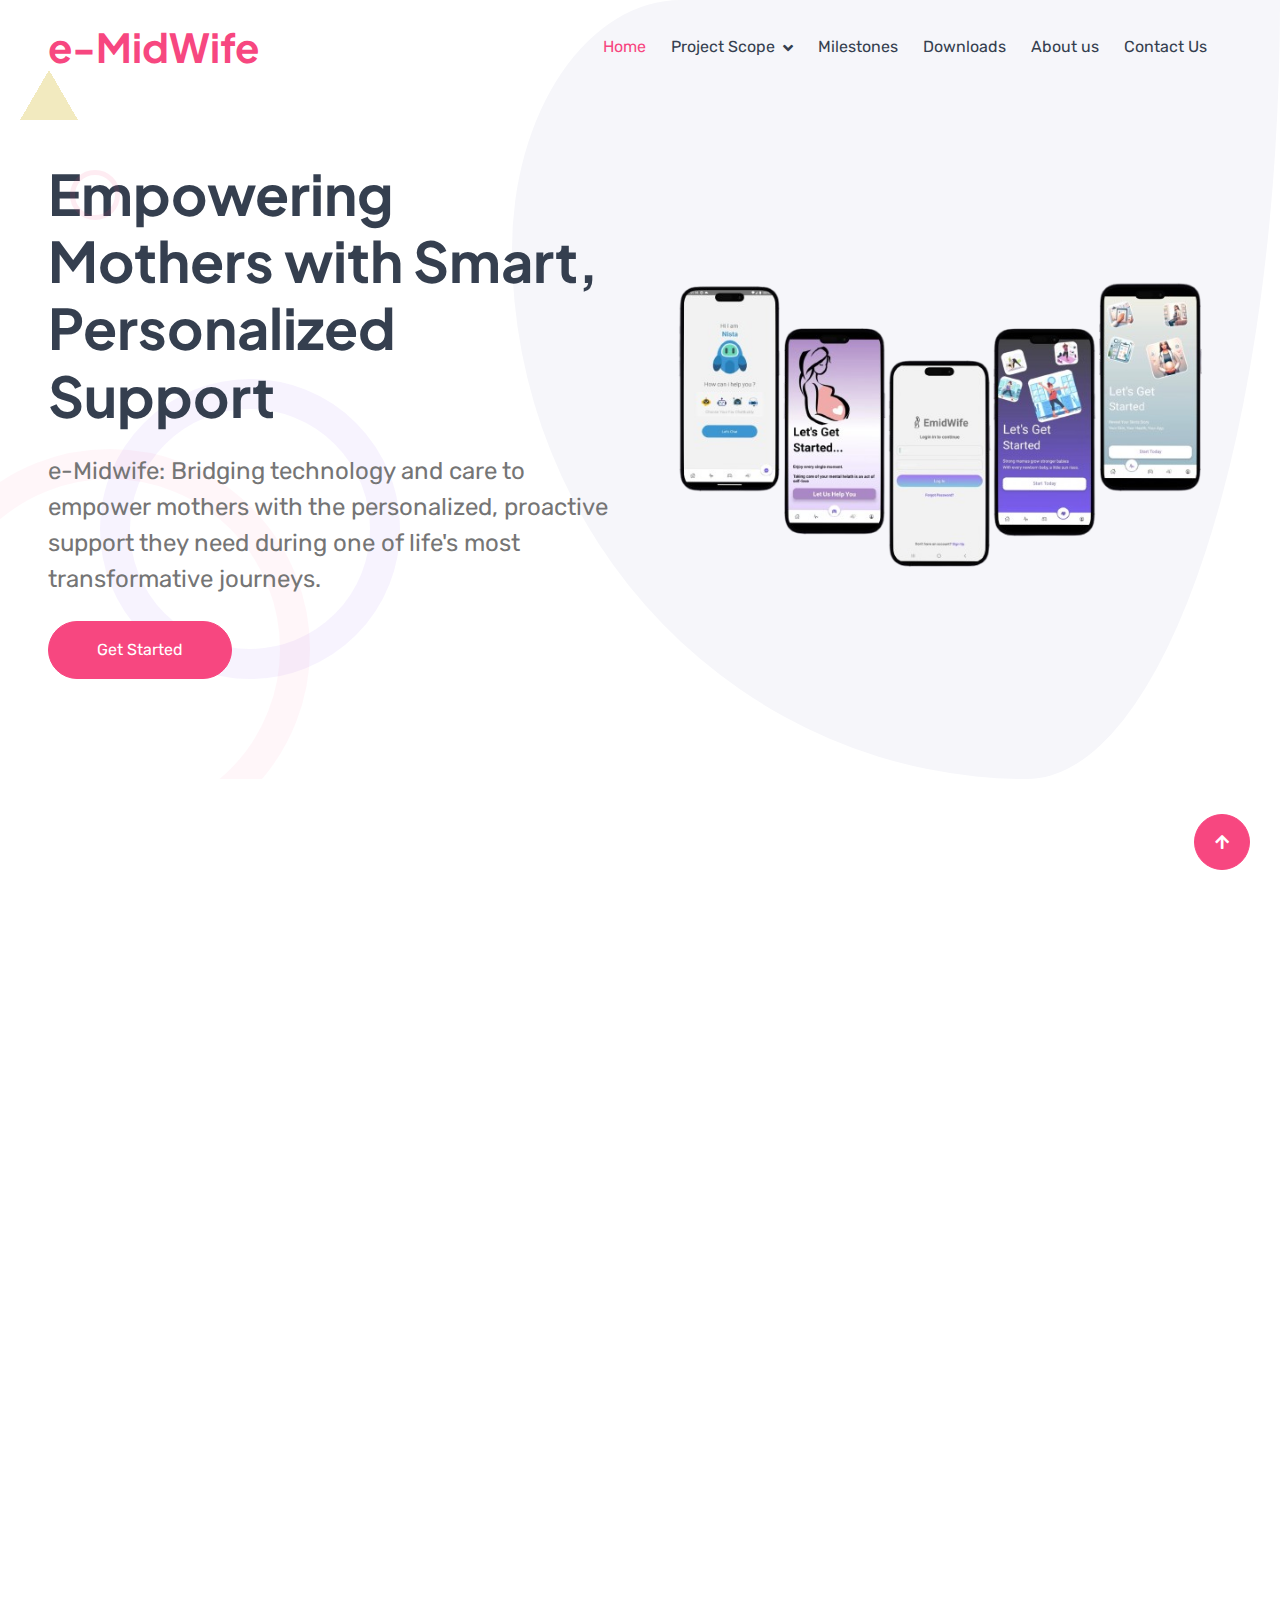
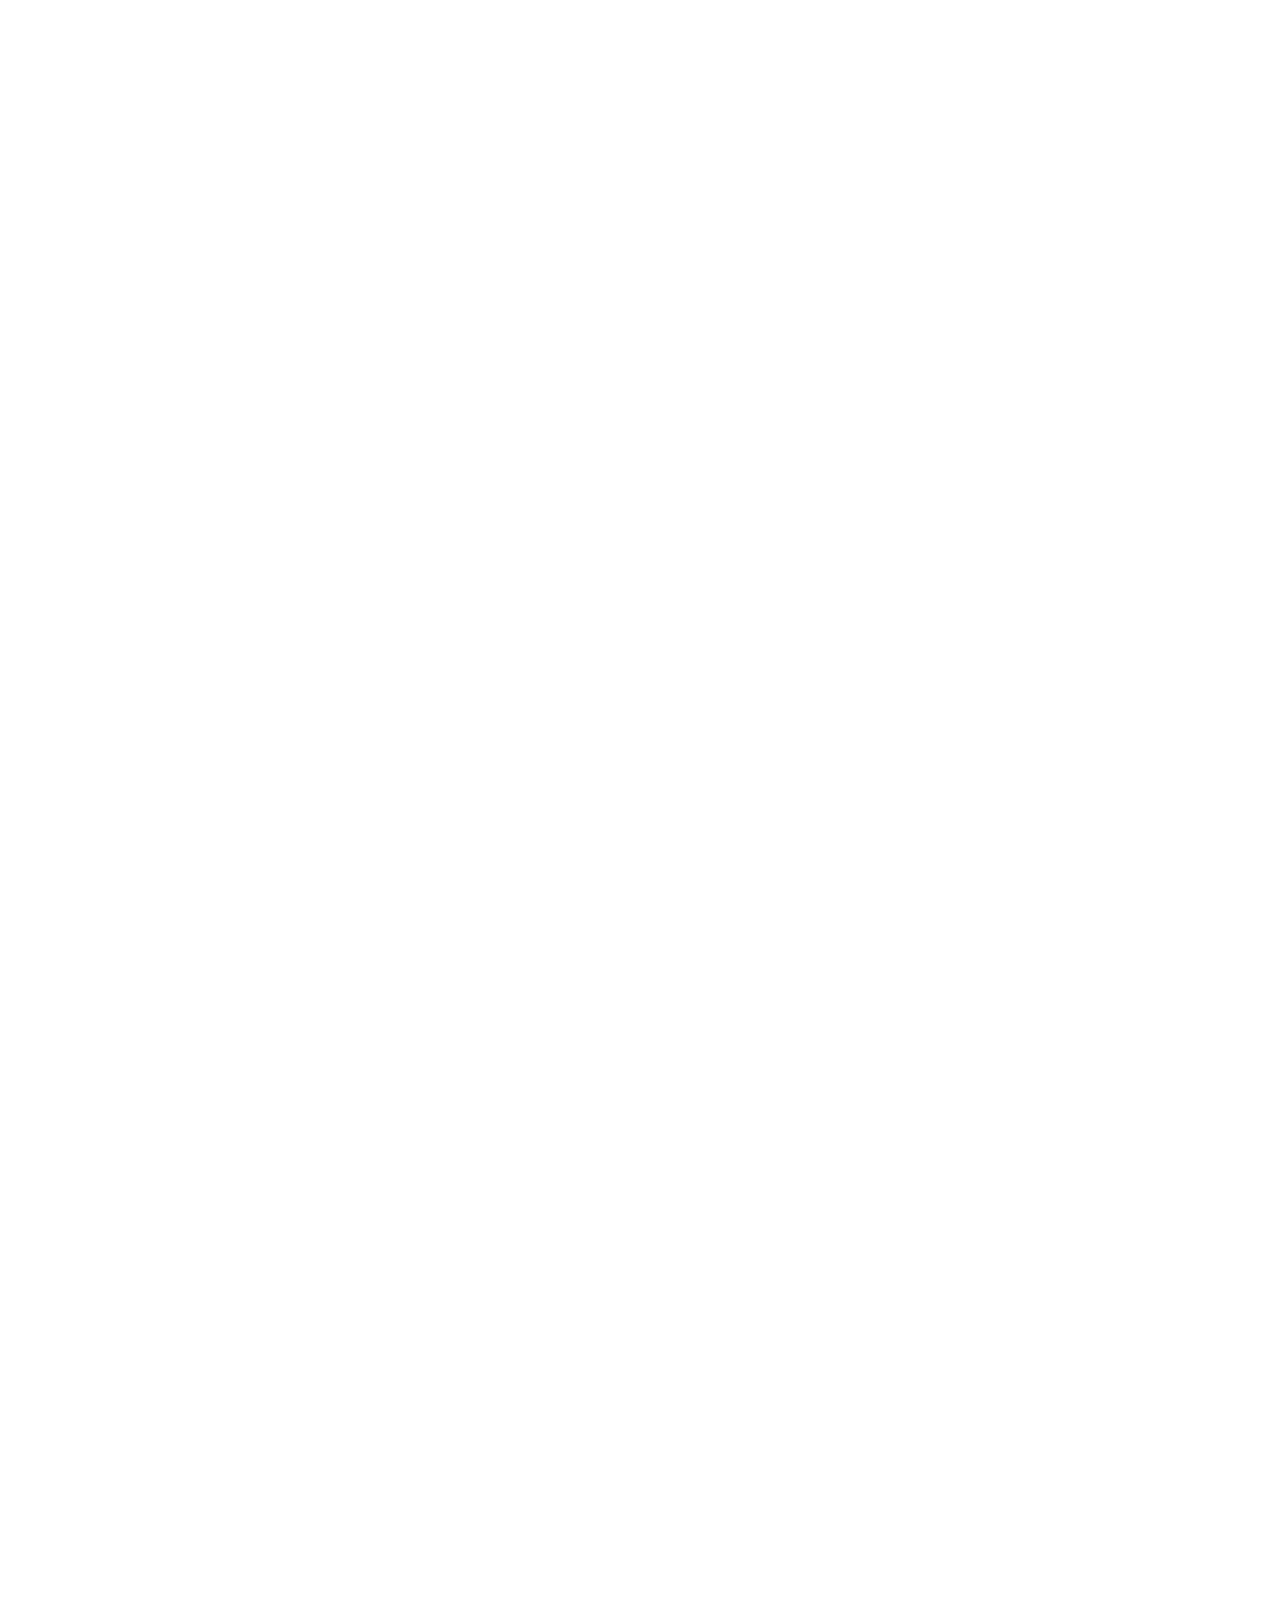
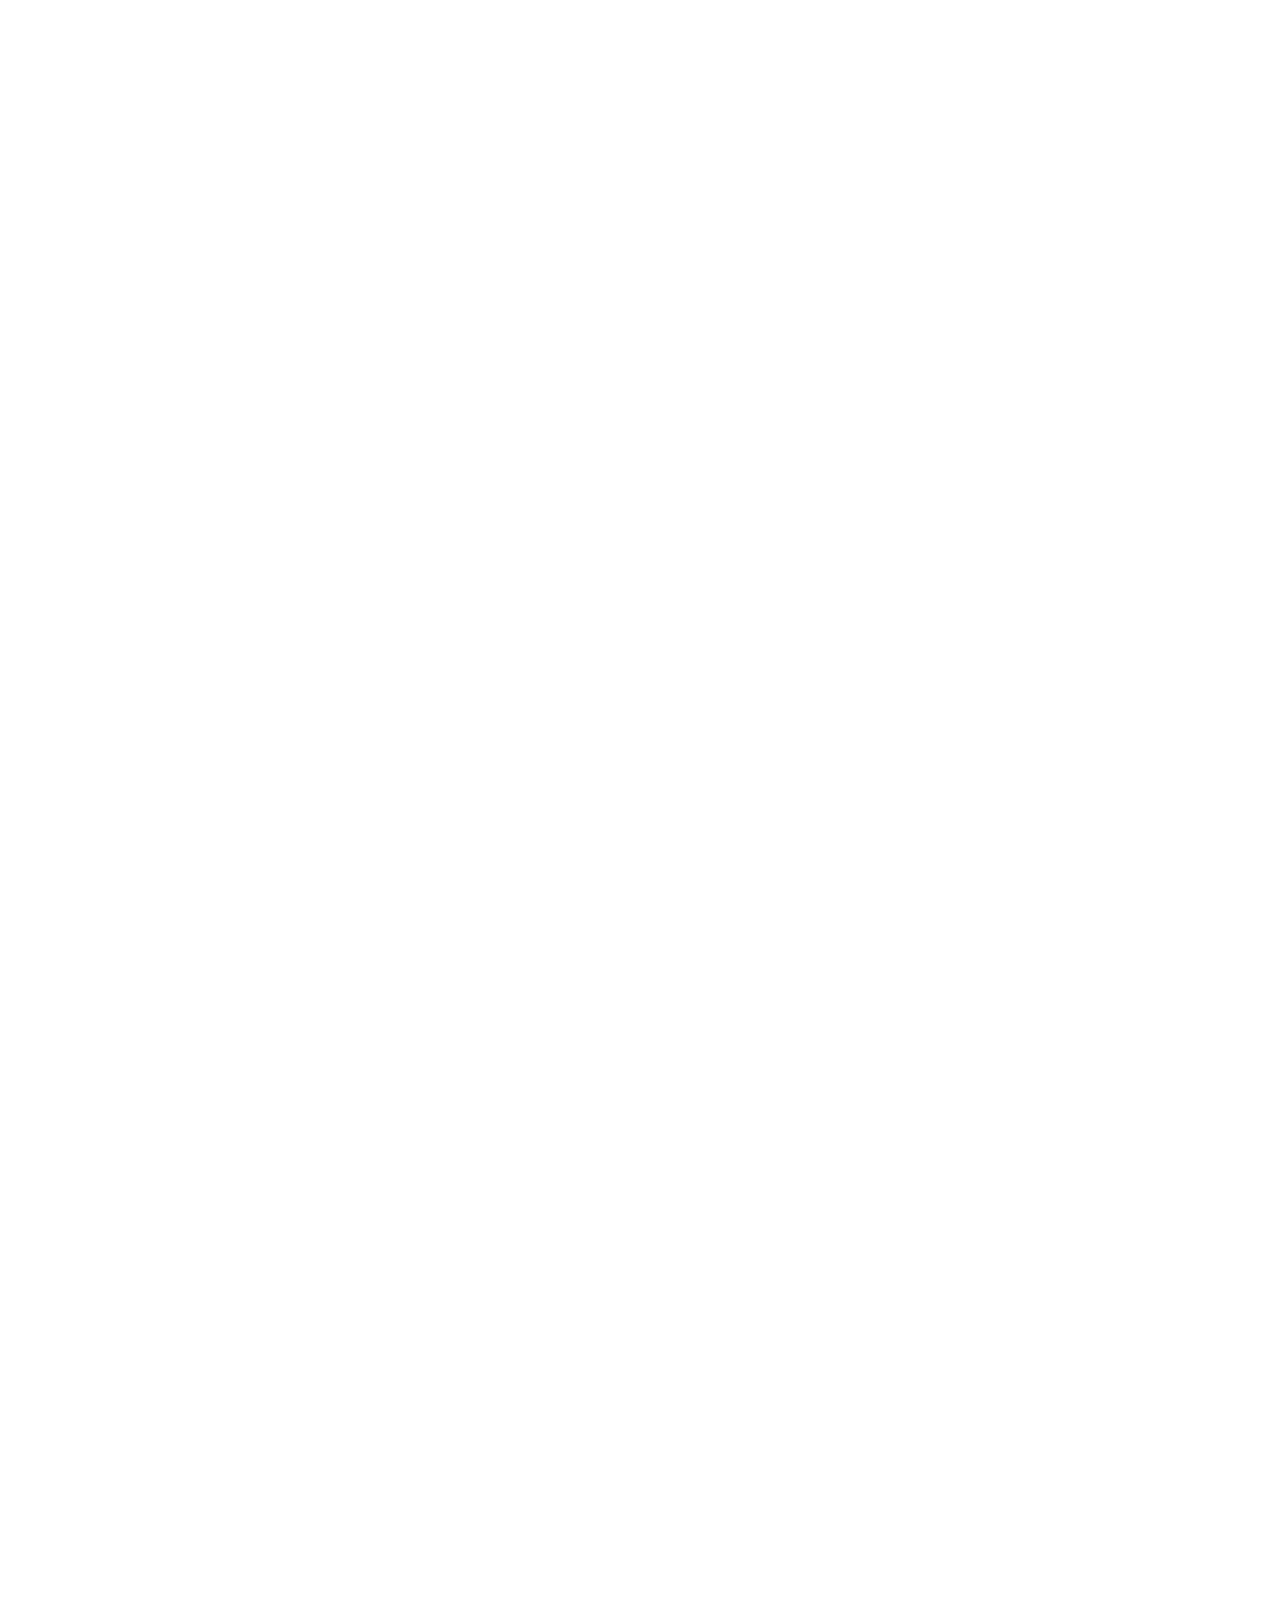
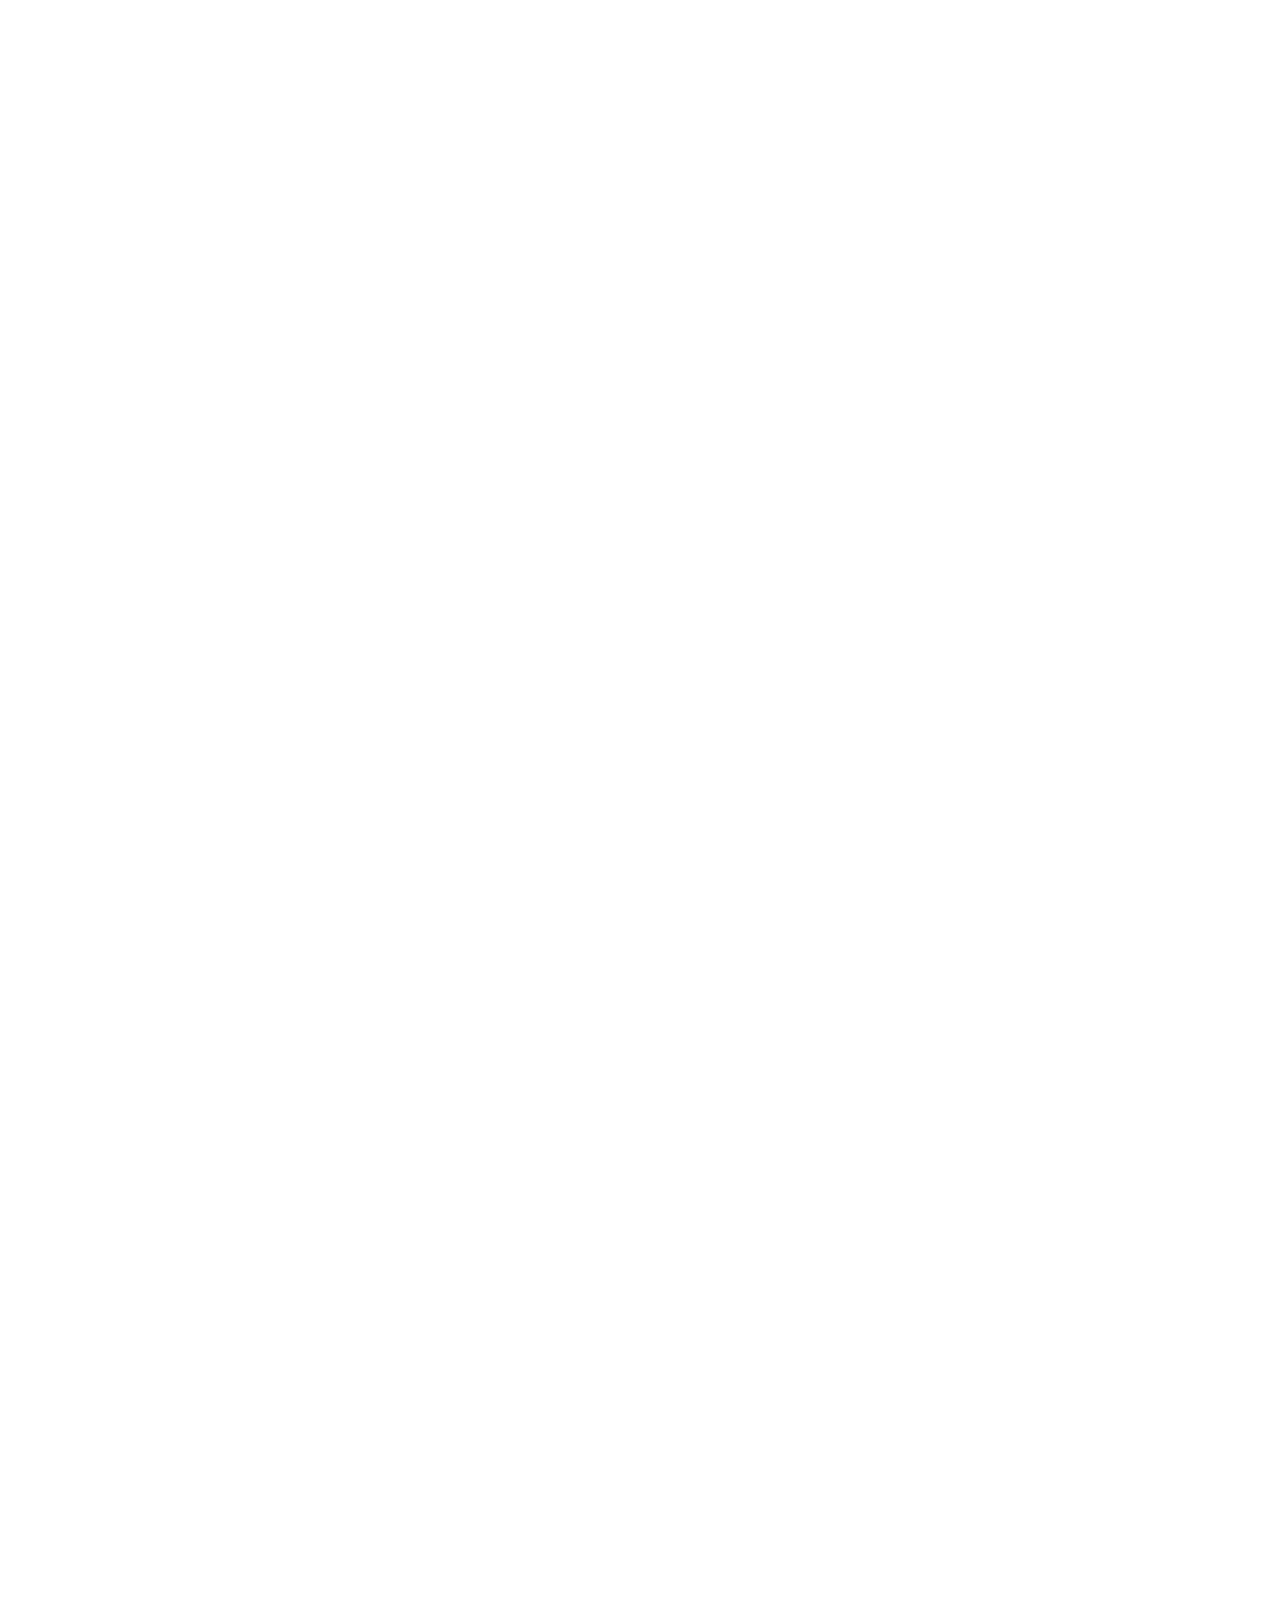
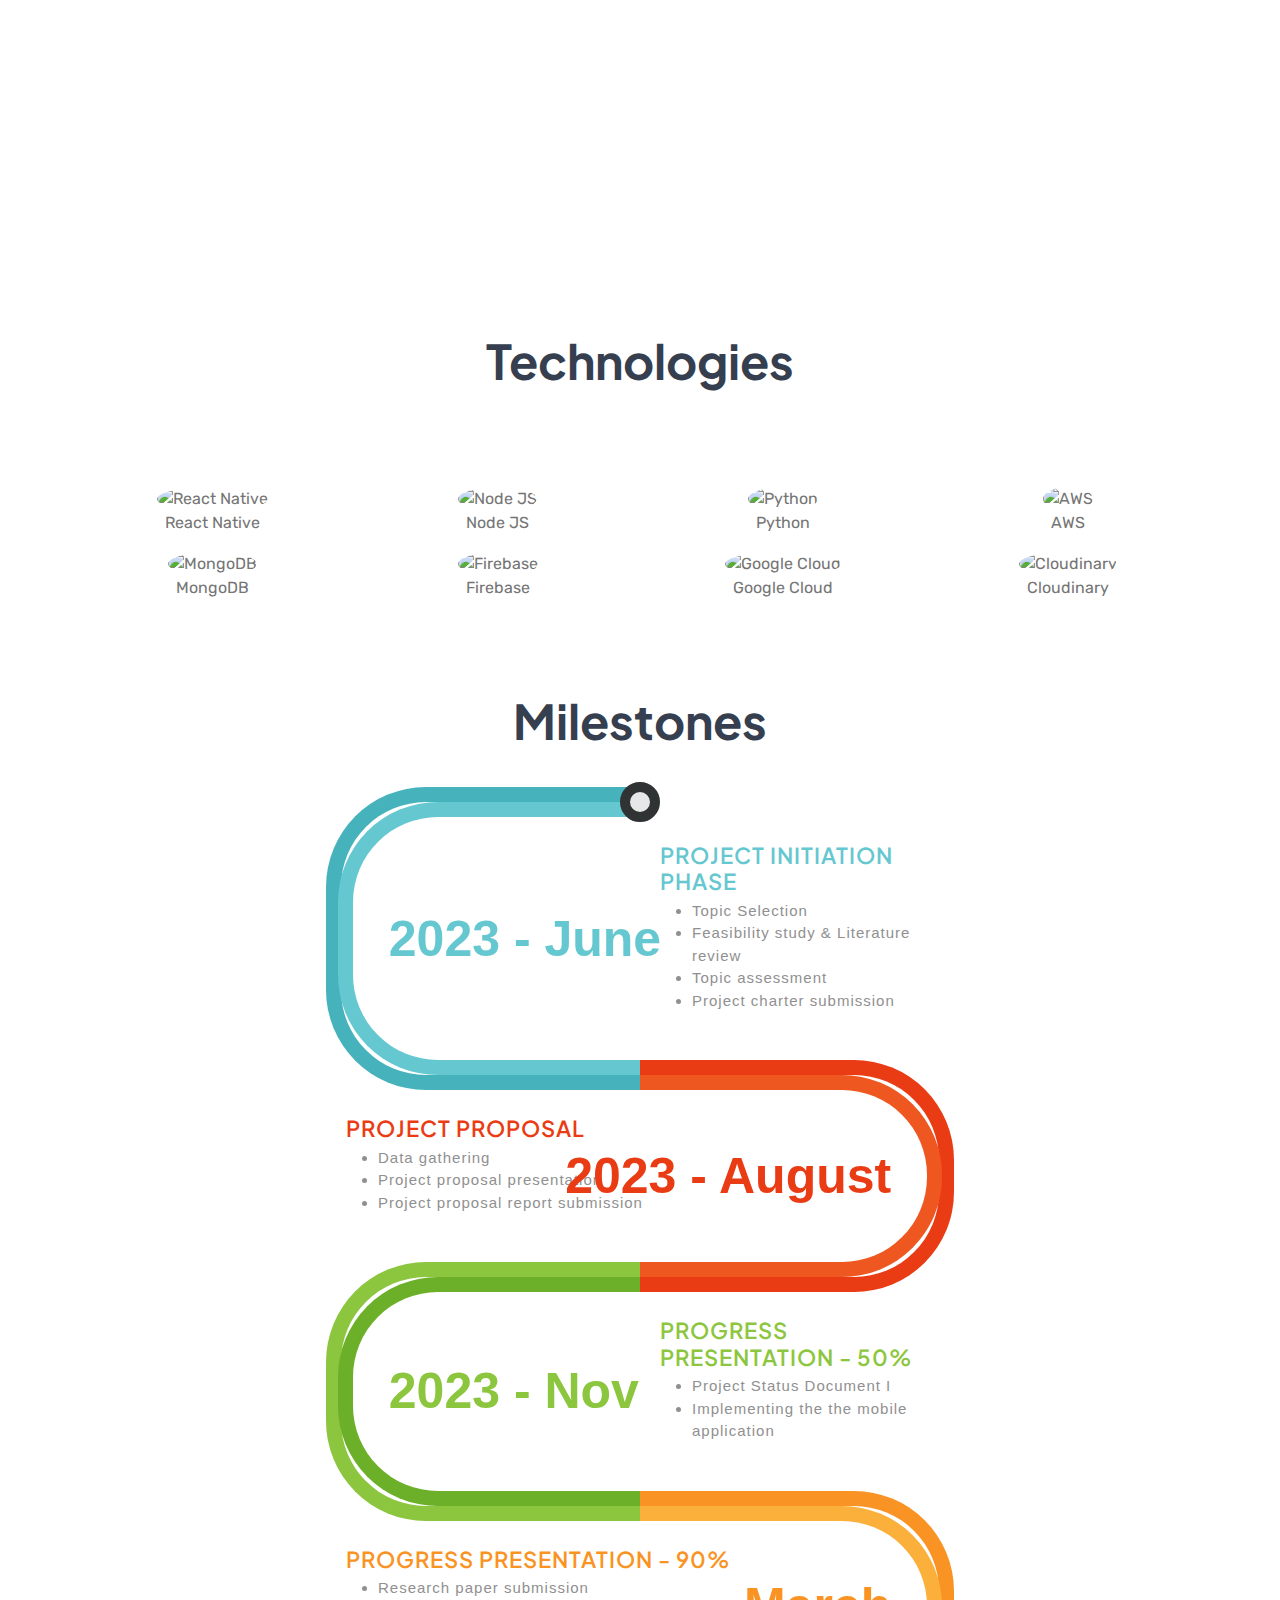
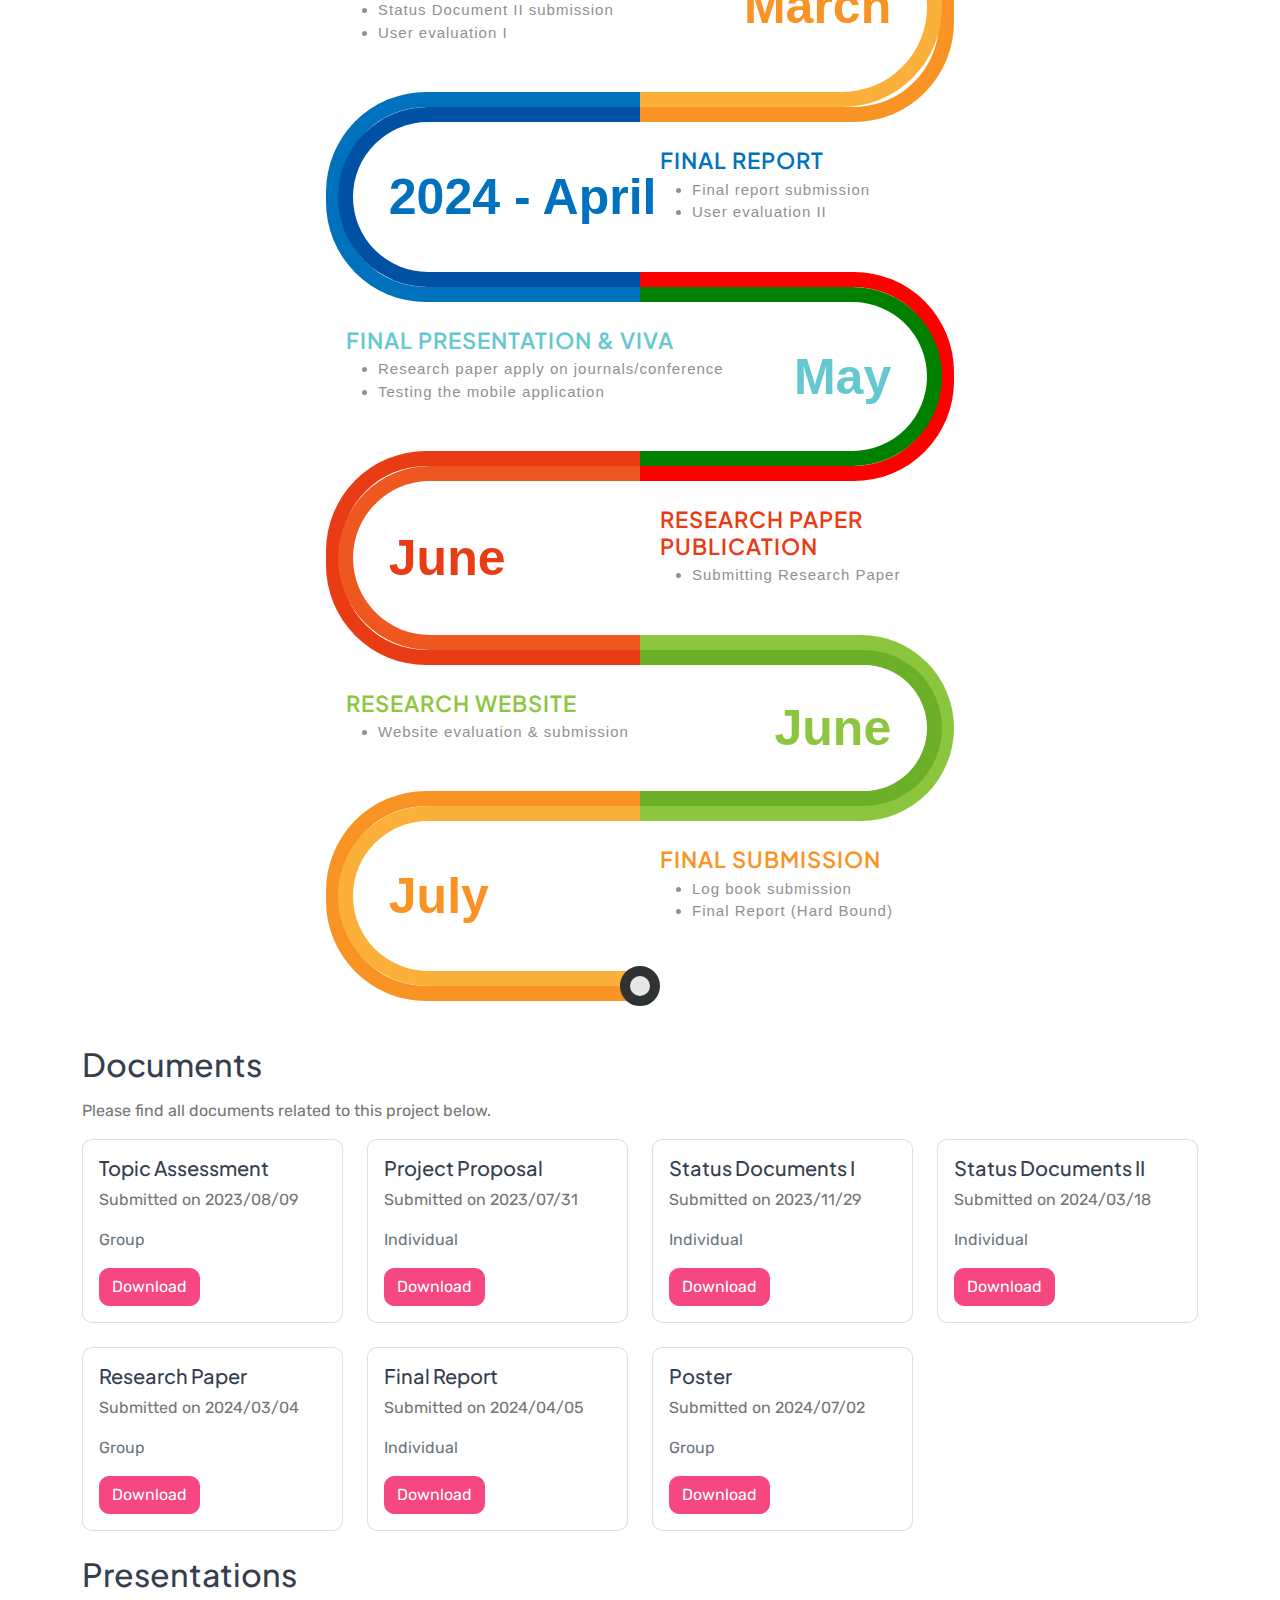
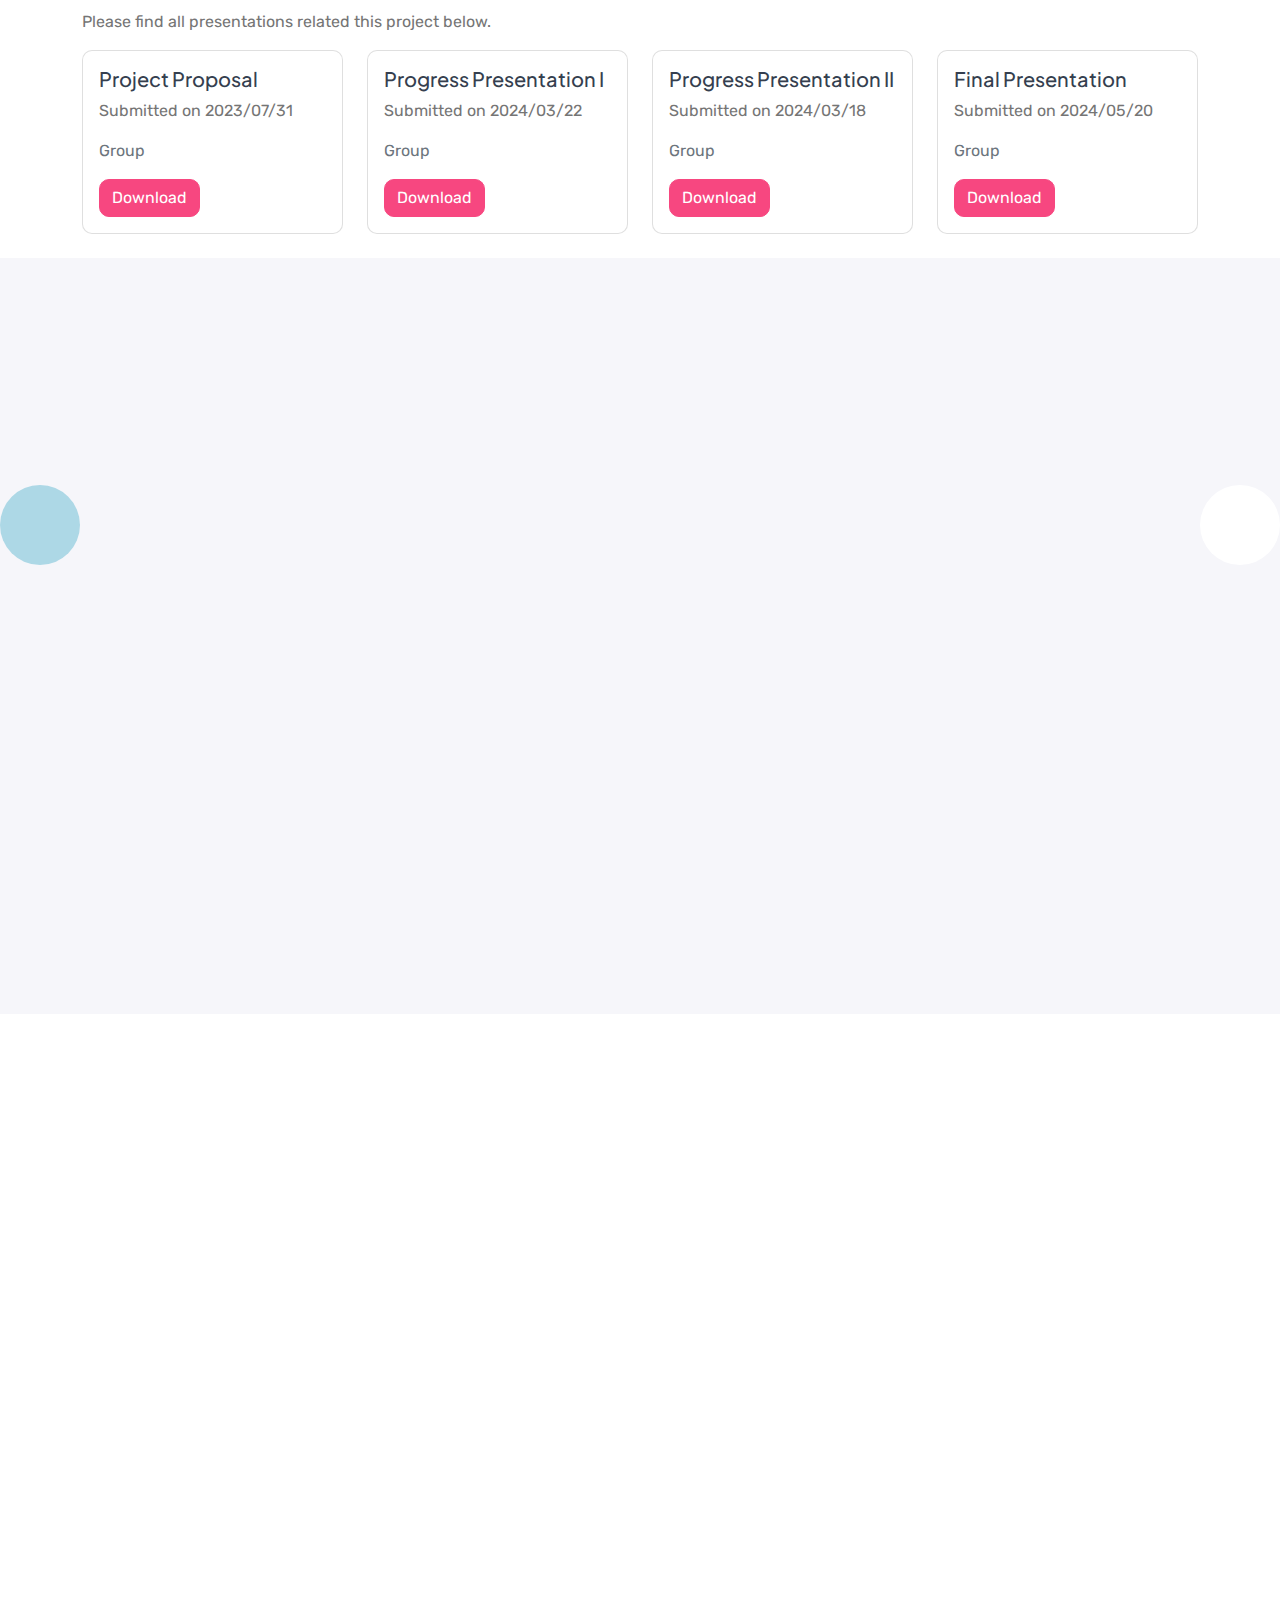
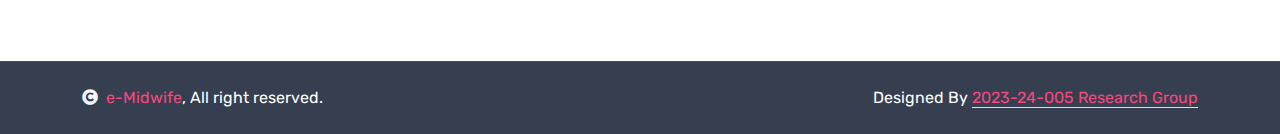
==== commit 14873f00: "set documents" ====
--- a/e-Midwife/index.html
+++ b/e-Midwife/index.html
@@ -535,7 +535,7 @@
                         </div>
                         <div class="timeline">
                             <a href="#" class="timeline-content">
-                                <span class="timeline-year">2023 - November</span>
+                                <span class="timeline-year">2023 - Nov</span>
                                 <div class="content">
                                     <h3 class="title">Progress Presentation - 50%</h3>
                                     <div class="description">
@@ -645,7 +645,7 @@
                         <h5 class="card-title">Topic Assessment</h5>
                         <p class="card-text">Submitted on 2023/08/09</p>
                         <p class="text-muted">Group</p>
-                        <a href="#" class="btn btn-primary">Download</a>
+                        <a href="https://drive.google.com/drive/folders/1Lwtf5W8LnBGO-OPXJy6-vtcBM_EBlae_?usp=sharing" class="btn btn-primary">Download</a>
                     </div>
                 </div>
             </div>
@@ -655,7 +655,7 @@
                         <h5 class="card-title">Project Proposal</h5>
                         <p class="card-text">Submitted on 2023/07/31</p>
                         <p class="text-muted">Individual</p>
-                        <a href="#" class="btn btn-primary">Download</a>
+                        <a href="https://drive.google.com/drive/folders/14kiRe4s0RDBTl5-NEqUU1BytyRLHVnT4?usp=sharing" class="btn btn-primary">Download</a>
                     </div>
                 </div>
             </div>
@@ -665,7 +665,7 @@
                         <h5 class="card-title">Status Documents I</h5>
                         <p class="card-text">Submitted on 2023/11/29</p>
                         <p class="text-muted">Individual</p>
-                        <a href="#" class="btn btn-primary">Download</a>
+                        <a href="https://drive.google.com/drive/folders/1dCI7cMnSdEdPuPK-mZwHELHafN-AbmZD?usp=sharing" class="btn btn-primary">Download</a>
                     </div>
                 </div>
             </div>
@@ -675,7 +675,7 @@
                         <h5 class="card-title">Status Documents II</h5>
                         <p class="card-text">Submitted on 2024/03/18</p>
                         <p class="text-muted">Individual</p>
-                        <a href="#" class="btn btn-primary">Download</a>
+                        <a href="https://drive.google.com/drive/folders/1UaYkdLarxoMPwXudSatWEmyIOvVCR3Mm?usp=sharing" class="btn btn-primary">Download</a>
                     </div>
                 </div>
             </div>
@@ -685,7 +685,7 @@
                         <h5 class="card-title">Research Paper</h5>
                         <p class="card-text">Submitted on 2024/03/04</p>
                         <p class="text-muted">Group</p>
-                        <a href="#" class="btn btn-primary">Download</a>
+                        <a href="https://drive.google.com/file/d/11upfOIGkpnSKLxZuTGEdLoRthMKnPOg8/view?usp=sharing" class="btn btn-primary">Download</a>
                     </div>
                 </div>
             </div>
@@ -695,7 +695,7 @@
                         <h5 class="card-title">Final Report</h5>
                         <p class="card-text">Submitted on 2024/04/05</p>
                         <p class="text-muted">Individual</p>
-                        <a href="https://drive.google.com/file/d/1xLvz1uuY5NLawML1szy2mO6mkfDbyMUL/view?usp=sharing"
+                        <a href="https://drive.google.com/drive/folders/1ND-iSLtBsm_CDksfm1DZmQ4lMYqDeKlM?usp=sharing"
                             class="btn btn-primary">Download</a>
                     </div>
                 </div>
@@ -706,7 +706,7 @@
                         <h5 class="card-title">Poster</h5>
                         <p class="card-text">Submitted on 2024/07/02</p>
                         <p class="text-muted">Group</p>
-                        <a href="#" class="btn btn-primary">Download</a>
+                        <a href="https://drive.google.com/drive/folders/1sQFJaBGnJHrldn1_WlITK2Li_O9xQqBW?usp=sharing" class="btn btn-primary">Download</a>
                     </div>
                 </div>
             </div>
@@ -722,7 +722,7 @@
                         <h5 class="card-title">Project Proposal</h5>
                         <p class="card-text">Submitted on 2023/07/31</p>
                         <p class="text-muted">Group</p>
-                        <a href="#" class="btn btn-primary">Download</a>
+                        <a href="https://drive.google.com/drive/folders/1AToWaE0RXa0MWiD5LkSHeT2Con4o2DZI?usp=sharing" class="btn btn-primary">Download</a>
                     </div>
                 </div>
             </div>
@@ -732,7 +732,7 @@
                         <h5 class="card-title">Progress Presentation I</h5>
                         <p class="card-text">Submitted on 2024/03/22</p>
                         <p class="text-muted">Group</p>
-                        <a href="#" class="btn btn-primary">Download</a>
+                        <a href="https://drive.google.com/drive/folders/1sVyeRBW-yovudPAbk-y98IIbZf0y9qnx?usp=sharing" class="btn btn-primary">Download</a>
                     </div>
                 </div>
             </div>
@@ -742,7 +742,7 @@
                         <h5 class="card-title">Progress Presentation II</h5>
                         <p class="card-text">Submitted on 2024/03/18</p>
                         <p class="text-muted">Group</p>
-                        <a href="#" class="btn btn-primary">Download</a>
+                        <a href="https://drive.google.com/drive/folders/1drUCDyye-_pZtZB4Q-0QSFEja5bpLRxZ?usp=sharing" class="btn btn-primary">Download</a>
                     </div>
                 </div>
             </div>
@@ -752,7 +752,7 @@
                         <h5 class="card-title">Final Presentation</h5>
                         <p class="card-text">Submitted on 2024/05/20</p>
                         <p class="text-muted">Group</p>
-                        <a href="#" class="btn btn-primary">Download</a>
+                        <a href="https://drive.google.com/drive/folders/13Uw3Ti2ZkdIlv0Zj9FBJBqyEqOhSNVT-?usp=sharing" class="btn btn-primary">Download</a>
                     </div>
                 </div>
             </div>
